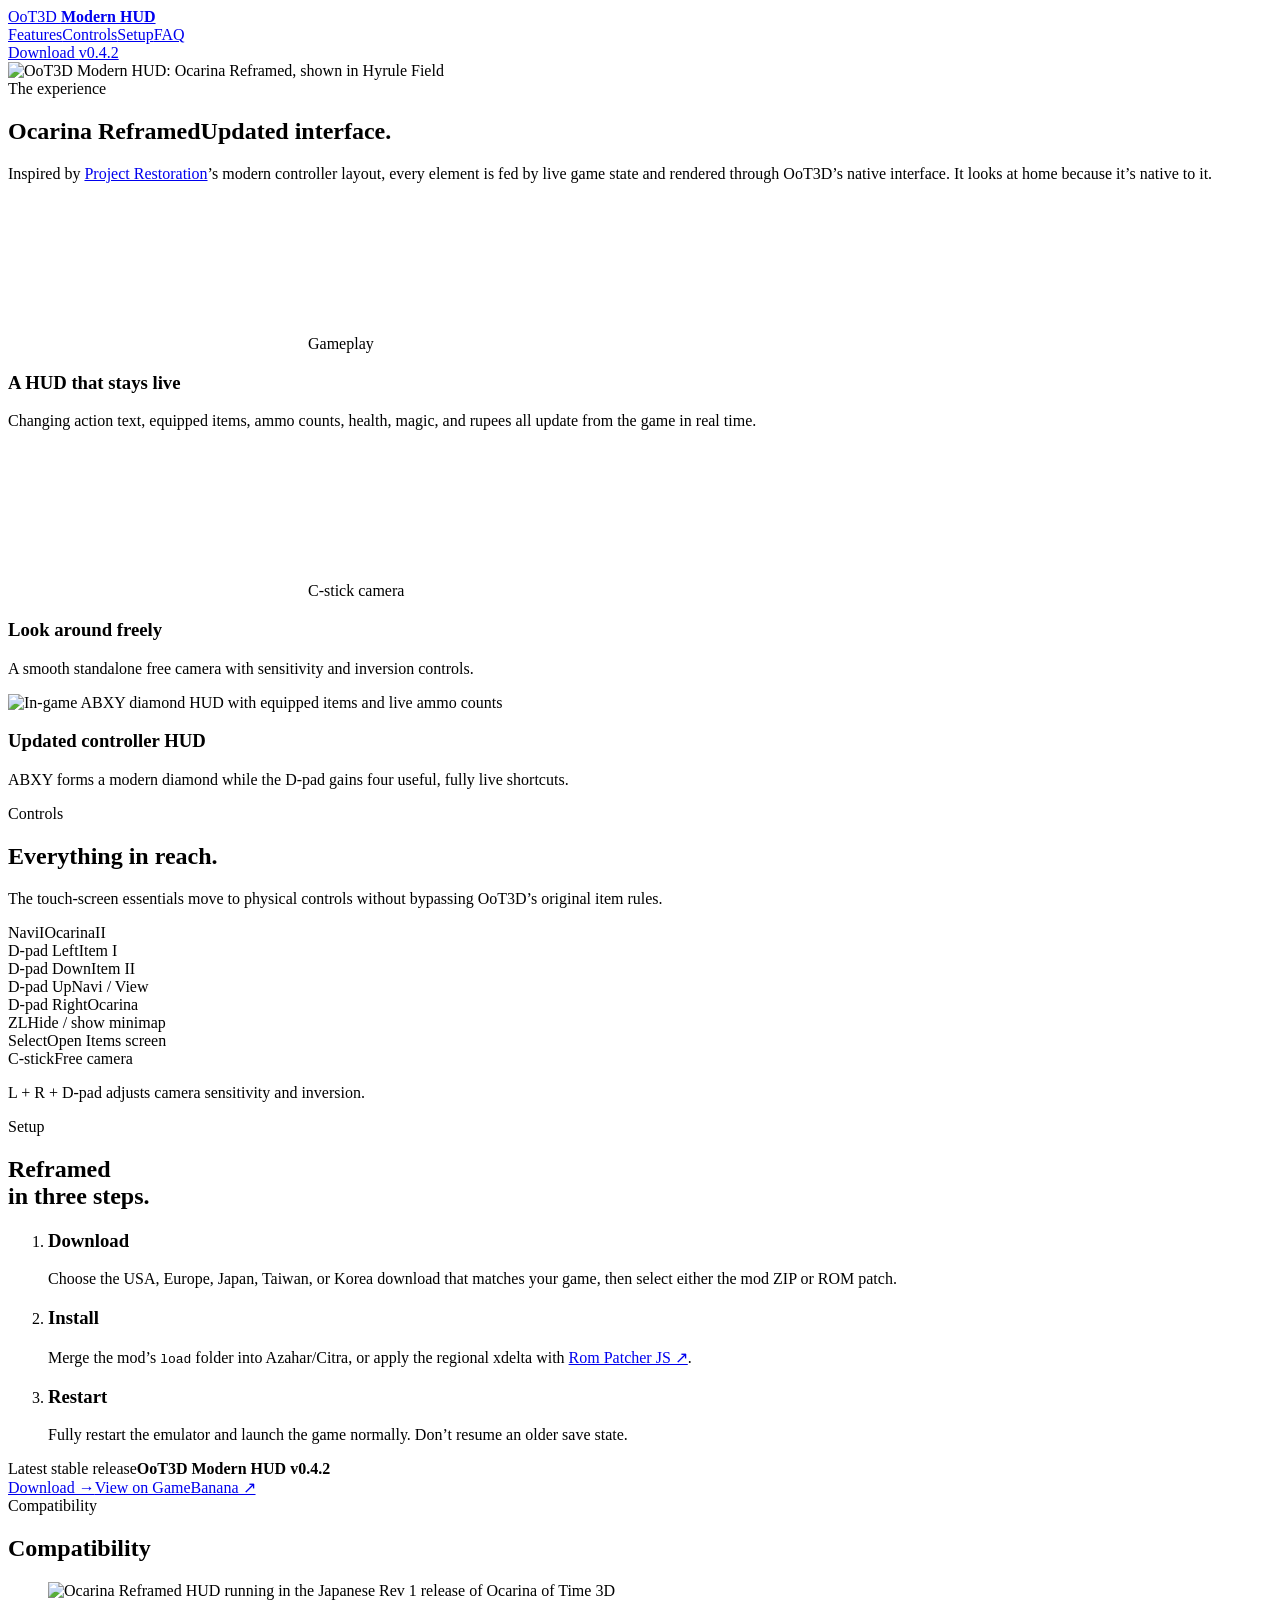
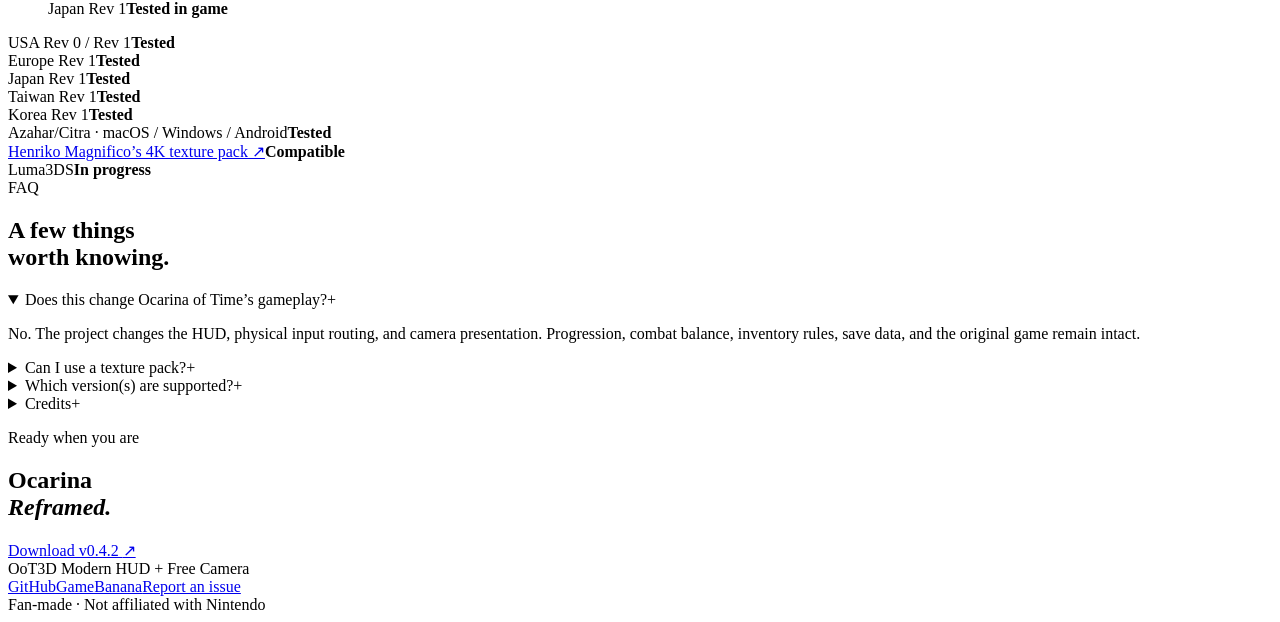
==== site/index.html @ caef7be5 "Update website for v0.4.2" ====
<!DOCTYPE html><html lang="en"><head><meta charSet="utf-8"/><meta name="viewport" content="width=device-width, initial-scale=1"/><link rel="preload" href="/og.png" as="image"/><link rel="preload" href="/abxy-diamond-v3.png" as="image"/><link rel="preload" href="/japan-rev1-hud.jpg" as="image"/><link rel="stylesheet" href="/assets/index-Ca8yeFtm.css" data-rsc-css-href="/assets/index-Ca8yeFtm.css" data-precedence="vite-rsc/importer-resources"/><link rel="modulepreload" href="/assets/layout-segment-context-xMBwpQnh.js" crossorigin=""/><link rel="modulepreload" href="/assets/rolldown-runtime-S-ySWqyJ.js" crossorigin=""/><link rel="modulepreload" href="/assets/index-CgFrDGAk.js" crossorigin=""/><link rel="modulepreload" href="/assets/framework-XU8gKkFC.js" crossorigin=""/><title>Ocarina Reframed | Ocarina of Time 3D Single-Screen HUD Mod</title><meta name="description" content="A high-resolution single-screen HUD and C-stick free camera mod for The Legend of Zelda: Ocarina of Time 3D, with regional downloads for USA, Europe, Japan, Taiwan, and Korea."/><meta name="application-name" content="Ocarina Reframed"/><meta name="category" content="game modification"/><meta name="robots" content="index, follow"/><meta property="og:title" content="Ocarina Reframed | Ocarina of Time 3D Single-Screen HUD Mod"/><meta property="og:description" content="A high-resolution single-screen HUD and C-stick free camera mod for The Legend of Zelda: Ocarina of Time 3D, with regional downloads for USA, Europe, Japan, Taiwan, and Korea."/><meta property="og:url" content="https://ocarinareframed.com/"/><meta property="og:site_name" content="Ocarina Reframed"/><meta property="og:type" content="website"/><meta property="og:image" content="https://ocarinareframed.com/og.png"/><meta property="og:image:width" content="1728"/><meta property="og:image:height" content="906"/><meta property="og:image:alt" content="OoT3D Modern HUD: Ocarina Reframed."/><meta name="twitter:card" content="summary_large_image"/><meta name="twitter:title" content="Ocarina Reframed | Ocarina of Time 3D Single-Screen HUD Mod"/><meta name="twitter:description" content="A high-resolution single-screen HUD and C-stick free camera mod for The Legend of Zelda: Ocarina of Time 3D, with regional downloads for USA, Europe, Japan, Taiwan, and Korea."/><meta name="twitter:image" content="https://ocarinareframed.com/og.png"/><link rel="canonical" href="https://ocarinareframed.com/"/><script>self.__VINEXT_RSC_PARAMS__={}</script><script>self.__VINEXT_RSC_NAV__={"pathname":"/","searchParams":[]}</script><link rel="modulepreload" href="/assets/index-CgFrDGAk.js" />
</head><body><script type="application/ld+json">{"@context":"https://schema.org","@type":"WebSite","@id":"https://ocarinareframed.com/#website","url":"https://ocarinareframed.com/","name":"Ocarina Reframed","alternateName":["OoT3D Modern HUD","Ocarina of Time 3D Modern HUD"],"description":"A high-resolution single-screen HUD and C-stick free camera mod for The Legend of Zelda: Ocarina of Time 3D, with regional downloads for USA, Europe, Japan, Taiwan, and Korea.","inLanguage":"en","sameAs":["https://github.com/OTPR26/OOT3DHud","https://gamebanana.com/mods/695604"]}</script><script type="application/ld+json">{"@context":"https://schema.org","@type":"SoftwareApplication","@id":"https://ocarinareframed.com/#software","name":"Ocarina Reframed","alternateName":["OoT3D Modern HUD","Ocarina of Time 3D Single-Screen HUD"],"description":"A high-resolution single-screen HUD and C-stick free camera mod for The Legend of Zelda: Ocarina of Time 3D, with regional downloads for USA, Europe, Japan, Taiwan, and Korea.","applicationCategory":"GameApplication","operatingSystem":["Windows","macOS","Android","Nintendo 3DS"],"softwareVersion":"0.4.2","url":"https://ocarinareframed.com/","downloadUrl":"https://github.com/OTPR26/OOT3DHud/releases/latest","codeRepository":"https://github.com/OTPR26/OOT3DHud","screenshot":"https://ocarinareframed.com/og.png","offers":{"@type":"Offer","price":0,"priceCurrency":"USD"},"sameAs":["https://github.com/OTPR26/OOT3DHud","https://gamebanana.com/mods/695604"]}</script><main><header class="site-header"><a class="brand" href="#top" aria-label="OoT3D Modern HUD home"><span class="crest" aria-hidden="true"><i></i><i></i><i></i></span><span>OoT3D <b>Modern HUD</b></span></a><nav aria-label="Main navigation"><a href="#features">Features</a><a href="#controls">Controls</a><a href="#install">Setup</a><a href="#faq">FAQ</a></nav><a class="header-download" href="https://github.com/OTPR26/OOT3DHud/releases/latest">Download <span>v0.4.2</span></a></header><section class="hero" id="top"><img class="hero-art" src="/og.png" alt="OoT3D Modern HUD: Ocarina Reframed, shown in Hyrule Field"/></section><section class="intro section" id="features"><div class="section-kicker">The experience</div><div class="intro-grid"><h1><span class="intro-brand">Ocarina Reframed</span>Updated interface.</h1><p>Inspired by <a href="https://restoration.zora.re/">Project Restoration</a>’s modern controller layout, every element is fed by live game state and rendered through OoT3D’s native interface. It looks at home because it’s native to it.</p></div><div class="feature-grid"><article class="feature-card feature-card-wide"><div class="feature-media feature-live-hud"><video autoPlay="" muted="" loop="" playsInline="" poster="/hyrule-field-poster.png"><source src="/hyrule-field.m4v" type="video/mp4"/></video><span class="media-label">Gameplay</span></div><div class="feature-copy"><div><h3>A HUD that stays live</h3><p>Changing action text, equipped items, ammo counts, health, magic, and rupees all update from the game in real time.</p></div></div></article><article class="feature-card"><div class="feature-media feature-camera"><video autoPlay="" muted="" loop="" playsInline="" poster="/free-camera-poster.png"><source src="/free-camera.m4v" type="video/mp4"/></video><span class="media-label">C-stick camera</span></div><div class="feature-copy"><div><h3>Look around freely</h3><p>A smooth standalone free camera with sensitivity and inversion controls.</p></div></div></article><article class="feature-card feature-detail-card"><div class="feature-media controller-hud-media"><img src="/abxy-diamond-v3.png" alt="In-game ABXY diamond HUD with equipped items and live ammo counts"/></div><div class="feature-copy"><div><h3>Updated controller HUD</h3><p>ABXY forms a modern diamond while the D-pad gains four useful, fully live shortcuts.</p></div></div></article></div></section><section class="controls-section" id="controls"><div class="section controls-inner"><div class="section-kicker light">Controls</div><div class="controls-heading"><div><h2>Everything in reach.</h2><p>The touch-screen essentials move to physical controls without bypassing OoT3D’s original item rules.</p></div><div class="dpad-visual" aria-label="D-pad mapping diagram"><span class="dpad-up">Navi</span><span class="dpad-left">I</span><span class="dpad-center"></span><span class="dpad-right">Ocarina</span><span class="dpad-down">II</span></div></div><div class="control-list"><div class="control-row"><span class="keycap">D-pad Left</span><span>Item I</span></div><div class="control-row"><span class="keycap">D-pad Down</span><span>Item II</span></div><div class="control-row"><span class="keycap">D-pad Up</span><span>Navi / View</span></div><div class="control-row"><span class="keycap">D-pad Right</span><span>Ocarina</span></div><div class="control-row"><span class="keycap">ZL</span><span>Hide / show minimap</span></div><div class="control-row"><span class="keycap">Select</span><span>Open Items screen</span></div><div class="control-row"><span class="keycap">C-stick</span><span>Free camera</span></div></div><p class="control-note">L + R + D-pad adjusts camera sensitivity and inversion.</p></div></section><section class="install section" id="install"><div class="section-kicker">Setup</div><div class="install-heading"><h2>Reframed<br/>in three steps.</h2></div><ol class="steps"><li><div><h3>Download</h3><p>Choose the USA, Europe, Japan, Taiwan, or Korea download that matches your game, then select either the mod ZIP or ROM patch.</p></div></li><li><div><h3>Install</h3><p>Merge the mod’s <code>load</code> folder into Azahar/Citra, or apply the regional xdelta with <a href="https://www.marcrobledo.com/RomPatcher.js/">Rom Patcher JS ↗</a>.</p></div></li><li><div><h3>Restart</h3><p>Fully restart the emulator and launch the game normally. Don’t resume an older save state.</p></div></li></ol><div class="install-callout"><div><span>Latest stable release</span><strong>OoT3D Modern HUD v0.4.2</strong></div><div class="install-actions"><a class="button button-dark" href="https://github.com/OTPR26/OOT3DHud/releases/latest">Download →</a><a class="gamebanana-link" href="https://gamebanana.com/mods/695604">View on GameBanana ↗</a></div></div></section><section class="compatibility"><div class="section compat-inner"><div class="compat-overview"><div class="section-kicker light">Compatibility</div><h2>Compatibility</h2><figure class="region-proof"><img src="/japan-rev1-hud.jpg" alt="Ocarina Reframed HUD running in the Japanese Rev 1 release of Ocarina of Time 3D"/><figcaption><span>Japan Rev 1</span><b>Tested in game</b></figcaption></figure></div><div class="compat-table"><div><span>USA Rev 0 / Rev 1</span><b class="status tested">Tested</b></div><div><span>Europe Rev 1</span><b class="status tested">Tested</b></div><div><span>Japan Rev 1</span><b class="status tested">Tested</b></div><div><span>Taiwan Rev 1</span><b class="status tested">Tested</b></div><div><span>Korea Rev 1</span><b class="status tested">Tested</b></div><div><span>Azahar/Citra · macOS / Windows / Android</span><b class="status tested">Tested</b></div><div><span><a href="https://www.henrikomagnifico.com/zelda-ocarina-of-time-3d-4k">Henriko Magnifico’s 4K texture pack ↗</a></span><b class="status tested">Compatible</b></div><div><span>Luma3DS</span><b class="status pending">In progress</b></div></div></div></section><section class="faq section" id="faq"><div class="section-kicker">FAQ</div><div class="faq-grid"><h2>A few things<br/>worth knowing.</h2><div class="faq-list"><details open=""><summary>Does this change Ocarina of Time’s gameplay?<span>+</span></summary><p>No. The project changes the HUD, physical input routing, and camera presentation. Progression, combat balance, inventory rules, save data, and the original game remain intact.</p></details><details><summary>Can I use a texture pack?<span>+</span></summary><p>Yes. The release adds one dedicated HUD texture and is designed to coexist with an existing OoT3D texture pack.</p></details><details><summary>Which version(s) are supported?<span>+</span></summary><p>The current release supports USA Rev 0 and Rev 1, Europe Rev 1, Japan Rev 1, Taiwan Rev 1, and Korea Rev 1. Normal and Master Quest use the same game file and are both supported.</p></details></div></div></section><section class="section credits" id="credits"><div class="faq-list"><details><summary>Credits<span>+</span></summary><div class="credits-content"><div><a href="https://restoration.zora.re/">Project Restoration<!-- --> ↗</a><p>HD HUD design and visual inspiration.</p></div><div><a href="https://github.com/Roberto-Nessy/OoT3D_Standalone_Free_Cam">Roberto-Nessy / OoT3D Standalone Free Cam<!-- --> ↗</a><p>Original standalone C-stick free camera and loader base.</p></div><div><a href="https://github.com/gamestabled/OoT3D_Randomizer">OoT3D Randomizer<!-- --> ↗</a><p>OoT3D structures and established hook conventions.</p></div><div><a href="https://www.henrikomagnifico.com/zelda-ocarina-of-time-3d-4k">Henriko Magnifico<!-- --> ↗</a><p>Creator of the compatible Ocarina of Time 3D 4K texture pack.</p></div></div></details></div></section><footer><div class="footer-main"><div><p class="eyebrow"><span></span> Ready when you are</p><h2>Ocarina<br/><em>Reframed.</em></h2></div><a class="footer-download" href="https://github.com/OTPR26/OOT3DHud/releases/latest">Download v0.4.2 <span>↗</span></a></div><div class="footer-bottom"><span>OoT3D Modern HUD + Free Camera</span><div><a href="https://github.com/OTPR26/OOT3DHud">GitHub</a><a href="https://gamebanana.com/mods/695604">GameBanana</a><a href="https://github.com/OTPR26/OOT3DHud/issues">Report an issue</a></div><span>Fan-made · Not affiliated with Nintendo</span></div></footer></main><script id="_R_">import("/assets/index-CgFrDGAk.js")</script></body></html><script>self.__VINEXT_RSC_CHUNKS__=self.__VINEXT_RSC_CHUNKS__||[];self.__VINEXT_RSC_CHUNKS__.push("2:I[\"b843a7408a43\",[],\"Children\",1]\n:HL[\"/assets/index-Ca8yeFtm.css\",\"style\"]\n")</script><script>self.__VINEXT_RSC_CHUNKS__=self.__VINEXT_RSC_CHUNKS__||[];self.__VINEXT_RSC_CHUNKS__.push("0:{\"__route\":\"route:/\",\"__interceptionContext\":null,\"__layoutIds\":[\"layout:/\"],\"__rootLayout\":\"/\",\"page:/\":\"$L1\",\"layout:/\":[[[[\"$\",\"link\",\"css:/assets/index-Ca8yeFtm.css\",{\"rel\":\"stylesheet\",\"precedence\":\"vite-rsc/importer-resources\",\"href\":\"/assets/index-Ca8yeFtm.css\",\"data-rsc-css-href\":\"/assets/index-Ca8yeFtm.css\"}],\"$undefined\"],[\"$\",\"html\",null,{\"lang\":\"en\",\"children\":[\"$\",\"body\",null,{\"children\":[[\"$\",\"script\",null,{\"type\":\"application/ld+json\",\"dangerouslySetInnerHTML\":{\"__html\":\"{\\\"@context\\\":\\\"https://schema.org\\\",\\\"@type\\\":\\\"WebSite\\\",\\\"@id\\\":\\\"https://ocarinareframed.com/#website\\\",\\\"url\\\":\\\"https://ocarinareframed.com/\\\",\\\"name\\\":\\\"Ocarina Reframed\\\",\\\"alternateName\\\":[\\\"OoT3D Modern HUD\\\",\\\"Ocarina of Time 3D Modern HUD\\\"],\\\"description\\\":\\\"A high-resolution single-screen HUD and C-stick free camera mod for The Legend of Zelda: Ocarina of Time 3D, with regional downloads for USA, Europe, Japan, Taiwan, and Korea.\\\",\\\"inLanguage\\\":\\\"en\\\",\\\"sameAs\\\":[\\\"https://github.com/OTPR26/OOT3DHud\\\",\\\"https://gamebanana.com/mods/695604\\\"]}\"}}],[\"$\",\"script\",null,{\"type\":\"application/ld+json\",\"dangerouslySetInnerHTML\":{\"__html\":\"{\\\"@context\\\":\\\"https://schema.org\\\",\\\"@type\\\":\\\"SoftwareApplication\\\",\\\"@id\\\":\\\"https://ocarinareframed.com/#software\\\",\\\"name\\\":\\\"Ocarina Reframed\\\",\\\"alternateName\\\":[\\\"OoT3D Modern HUD\\\",\\\"Ocarina of Time 3D Single-Screen HUD\\\"],\\\"description\\\":\\\"A high-resolution single-screen HUD and C-stick free camera mod for The Legend of Zelda: Ocarina of Time 3D, with regional downloads for USA, Europe, Japan, Taiwan, and Korea.\\\",\\\"applicationCategory\\\":\\\"GameApplication\\\",\\\"operatingSystem\\\":[\\\"Windows\\\",\\\"macOS\\\",\\\"Android\\\",\\\"Nintendo 3DS\\\"],\\\"softwareVersion\\\":\\\"0.4.2\\\",\\\"url\\\":\\\"https://ocarinareframed.com/\\\",\\\"downloadUrl\\\":\\\"https://github.com/OTPR26/OOT3DHud/releases/latest\\\",\\\"codeRepository\\\":\\\"https://github.com/OTPR26/OOT3DHud\\\",\\\"screenshot\\\":\\\"https://ocarinareframed.com/og.png\\\",\\\"offers\\\":{\\\"@type\\\":\\\"Offer\\\",\\\"price\\\":0,\\\"priceCurrency\\\":\\\"USD\\\"},\\\"sameAs\\\":[\\\"https://github.com/OTPR26/OOT3DHud\\\",\\\"https://gamebanana.com/mods/695604\\\"]}\"}}],[\"$\",\"$L2\",null,{}]]}]}]],null],\"route:/\":[[[\"$\",\"meta\",null,{\"charSet\":\"utf-8\"}],[[\"$\",\"title\",\"0\",{\"children\":\"Ocarina Reframed | Ocarina of Time 3D Single-Screen HUD Mod\"}],[\"$\",\"meta\",\"1\",{\"name\":\"description\",\"content\":\"A high-resolution single-screen HUD and C-stick free camera mod for The Legend of Zelda: Ocarina of Time 3D, with regional downloads for USA, Europe, Japan, Taiwan, and Korea.\"}],[\"$\",\"meta\",\"2\",{\"name\":\"application-name\",\"content\":\"Ocarina Reframed\"}],[\"$\",\"meta\",\"3\",{\"name\":\"category\",\"content\":\"game modification\"}],[\"$\",\"meta\",\"4\",{\"name\":\"robots\",\"content\":\"index, follow\"}],[\"$\",\"meta\",\"5\",{\"property\":\"og:title\",\"content\":\"Ocarina Reframed | Ocarina of Time 3D Single-Screen HUD Mod\"}],[\"$\",\"meta\",\"6\",{\"property\":\"og:description\",\"content\":\"A high-resolution single-screen HUD and C-stick free camera mod for The Legend of Zelda: Ocarina of Time 3D, with regional downloads for USA, Europe, Japan, Taiwan, and Korea.\"}],[\"$\",\"meta\",\"7\",{\"property\":\"og:url\",\"content\":\"https://ocarinareframed.com/\"}],[\"$\",\"meta\",\"8\",{\"property\":\"og:site_name\",\"content\":\"Ocarina Reframed\"}],[\"$\",\"meta\",\"9\",{\"property\":\"og:type\",\"content\":\"website\"}],[\"$\",\"meta\",\"10\",{\"property\":\"og:image\",\"content\":\"https://ocarinareframed.com/og.png\"}],[\"$\",\"meta\",\"11\",{\"property\":\"og:image:width\",\"content\":\"1728\"}],[\"$\",\"meta\",\"12\",{\"property\":\"og:image:height\",\"content\":\"906\"}],[\"$\",\"meta\",\"13\",{\"property\":\"og:image:alt\",\"content\":\"OoT3D Modern HUD: Ocarina Reframed.\"}],[\"$\",\"meta\",\"14\",{\"name\":\"twitter:card\",\"content\":\"summary_large_image\"}],[\"$\",\"meta\",\"15\",{\"name\":\"twitter:title\",\"content\":\"Ocarina Reframed | Ocarina of Time 3D Single-Screen HUD Mod\"}],[\"$\",\"meta\",\"16\",{\"name\":\"twitter:description\",\"content\":\"A high-resolution single-screen HUD and C-stick free camera mod for The Legend of Zelda: Ocarina of Time 3D, with regional downloads for USA, Europe, Japan, Taiwan, and Korea.\"}],\"$L3\",\"$L4\"],\"$L5\"],\"$L6\"],\"__layoutFlags\":{\"layout:/\":\"s\"},\"__artifactCompatibility\":{\"schemaVersion\":1,\"graphVersion\":\"app-route-graph:4uhn5s1wvoptc\",\"deploymentVersion\":\"3945a800-69ca-4467-b239-9ae191904d1c\",\"appElementsSchemaVersion\":1,\"rscPayloadSchemaVersion\":1,\"rootBoundaryId\":\"/\",\"renderEpoch\":null}}\n")</script><script>self.__VINEXT_RSC_CHUNKS__=self.__VINEXT_RSC_CHUNKS__||[];self.__VINEXT_RSC_CHUNKS__.push("7:I[\"e791668edc18\",[],\"LayoutSegmentProvider\",1]\n8:I[\"b843a7408a43\",[],\"Slot\",1]\n9:I[\"ffa4af8fdc37\",[],\"RedirectBoundary\",1]\n3:[\"$\",\"meta\",\"17\",{\"name\":\"twitter:image\",\"content\":\"https://ocarinareframed.com/og.png\"}]\n4:[\"$\",\"link\",\"18\",{\"rel\":\"canonical\",\"href\":\"https://ocarinareframed.com/\"}]\n5:[[\"$\",\"meta\",\"0\",{\"name\":\"viewport\",\"content\":\"width=device-width, initial-scale=1\"}]]\n6:[\"$\",\"$L7\",null,{\"segmentMap\":{\"children\":[]},\"children\":[\"$\",\"$L8\",null,{\"id\":\"layout:/\",\"parallelSlots\":\"$undefined\",\"children\":[\"$\",\"$L9\",null,{\"children\":[\"$\",\"$L7\",null,{\"segmentMap\":{\"children\":[]},\"children\":[\"$\",\"$L8\",null,{\"id\":\"page:/\"}]}]}]}]}]\n")</script><script>self.__VINEXT_RSC_CHUNKS__=self.__VINEXT_RSC_CHUNKS__||[];self.__VINEXT_RSC_CHUNKS__.push(":HL[\"/og.png\",\"image\"]\n:HL[\"/abxy-diamond-v3.png\",\"image\"]\n")</script><script>self.__VINEXT_RSC_CHUNKS__=self.__VINEXT_RSC_CHUNKS__||[];self.__VINEXT_RSC_CHUNKS__.push("1:[\"$\",\"main\",null,{\"children\":[[\"$\",\"header\",null,{\"className\":\"site-header\",\"children\":[[\"$\",\"a\",null,{\"className\":\"brand\",\"href\":\"#top\",\"aria-label\":\"OoT3D Modern HUD home\",\"children\":[[\"$\",\"span\",null,{\"className\":\"crest\",\"aria-hidden\":\"true\",\"children\":[[\"$\",\"i\",null,{}],[\"$\",\"i\",null,{}],[\"$\",\"i\",null,{}]]}],[\"$\",\"span\",null,{\"children\":[\"OoT3D \",[\"$\",\"b\",null,{\"children\":\"Modern HUD\"}]]}]]}],[\"$\",\"nav\",null,{\"aria-label\":\"Main navigation\",\"children\":[[\"$\",\"a\",null,{\"href\":\"#features\",\"children\":\"Features\"}],[\"$\",\"a\",null,{\"href\":\"#controls\",\"children\":\"Controls\"}],[\"$\",\"a\",null,{\"href\":\"#install\",\"children\":\"Setup\"}],[\"$\",\"a\",null,{\"href\":\"#faq\",\"children\":\"FAQ\"}]]}],[\"$\",\"a\",null,{\"className\":\"header-download\",\"href\":\"https://github.com/OTPR26/OOT3DHud/releases/latest\",\"children\":[\"Download \",[\"$\",\"span\",null,{\"children\":\"v0.4.2\"}]]}]]}],[\"$\",\"section\",null,{\"className\":\"hero\",\"id\":\"top\",\"children\":[\"$\",\"img\",null,{\"className\":\"hero-art\",\"src\":\"/og.png\",\"alt\":\"OoT3D Modern HUD: Ocarina Reframed, shown in Hyrule Field\"}]}],[\"$\",\"section\",null,{\"className\":\"intro section\",\"id\":\"features\",\"children\":[[\"$\",\"div\",null,{\"className\":\"section-kicker\",\"children\":\"The experience\"}],[\"$\",\"div\",null,{\"className\":\"intro-grid\",\"children\":[[\"$\",\"h1\",null,{\"children\":[[\"$\",\"span\",null,{\"className\":\"intro-brand\",\"children\":\"Ocarina Reframed\"}],\"Updated interface.\"]}],[\"$\",\"p\",null,{\"children\":[\"Inspired by \",[\"$\",\"a\",null,{\"href\":\"https://restoration.zora.re/\",\"children\":\"Project Restoration\"}],\"’s modern controller layout, every element is fed by live game state and rendered through OoT3D’s native interface. It looks at home because it’s native to it.\"]}]]}],[\"$\",\"div\",null,{\"className\":\"feature-grid\",\"children\":[[\"$\",\"article\",null,{\"className\":\"feature-card feature-card-wide\",\"children\":[[\"$\",\"div\",null,{\"className\":\"feature-media feature-live-hud\",\"children\":[[\"$\",\"video\",null,{\"autoPlay\":true,\"muted\":true,\"loop\":true,\"playsInline\":true,\"poster\":\"/hyrule-field-poster.png\",\"children\":[\"$\",\"source\",null,{\"src\":\"/hyrule-field.m4v\",\"type\":\"video/mp4\"}]}],[\"$\",\"span\",null,{\"className\":\"media-label\",\"children\":\"Gameplay\"}]]}],[\"$\",\"div\",null,{\"className\":\"feature-copy\",\"children\":[\"$\",\"div\",null,{\"children\":[[\"$\",\"h3\",null,{\"children\":\"A HUD that stays live\"}],[\"$\",\"p\",null,{\"children\":\"Changing action text, equipped items, ammo counts, health, magic, and rupees all update from the game in real time.\"}]]}]}]]}],[\"$\",\"article\",null,{\"className\":\"feature-card\",\"children\":[[\"$\",\"div\",null,{\"className\":\"feature-media feature-camera\",\"children\":[[\"$\",\"video\",null,{\"autoPlay\":true,\"muted\":true,\"loop\":true,\"playsInline\":true,\"poster\":\"/free-camera-poster.png\",\"children\":[\"$\",\"source\",null,{\"src\":\"/free-camera.m4v\",\"type\":\"video/mp4\"}]}],[\"$\",\"span\",null,{\"className\":\"media-label\",\"children\":\"C-stick camera\"}]]}],[\"$\",\"div\",null,{\"className\":\"feature-copy\",\"children\":[\"$\",\"div\",null,{\"children\":[[\"$\",\"h3\",null,{\"children\":\"Look around freely\"}],[\"$\",\"p\",null,{\"children\":\"A smooth standalone free camera with sensitivity and inversion controls.\"}]]}]}]]}],[\"$\",\"article\",null,{\"className\":\"feature-card feature-detail-card\",\"children\":[[\"$\",\"div\",null,{\"className\":\"feature-media controller-hud-media\",\"children\":[\"$\",\"img\",null,{\"src\":\"/abxy-diamond-v3.png\",\"alt\":\"In-game ABXY diamond HUD with equipped items and live ammo counts\"}]}],[\"$\",\"div\",null,{\"className\":\"feature-copy\",\"children\":[\"$\",\"div\",null,{\"children\":[[\"$\",\"h3\",null,{\"children\":\"Updated controller HUD\"}],[\"$\",\"p\",null,{\"children\":\"ABXY forms a modern diamond while the D-pad gains four useful, fully live shortcuts.\"}]]}]}]]}]]}]]}],[\"$\",\"section\",null,{\"className\":\"controls-section\",\"id\":\"controls\",\"children\":[\"$\",\"div\",null,{\"className\":\"section controls-inner\",\"children\":[[\"$\",\"div\",null,{\"className\":\"section-kicker light\",\"children\":\"Controls\"}],[\"$\",\"div\",null,{\"className\":\"controls-heading\",\"children\":[[\"$\",\"div\",null,{\"children\":[[\"$\",\"h2\",null,{\"children\":\"Everything in reach.\"}],[\"$\",\"p\",null,{\"children\":\"The touch-screen essentials move to physical controls without bypassing OoT3D’s original item rules.\"}]]}],[\"$\",\"div\",null,{\"className\":\"dpad-visual\",\"aria-label\":\"D-pad mapping diagram\",\"children\":[[\"$\",\"span\",null,{\"className\":\"dpad-up\",\"children\":\"Navi\"}],[\"$\",\"span\",null,{\"className\":\"dpad-left\",\"children\":\"I\"}],[\"$\",\"span\",null,{\"className\":\"dpad-center\"}],[\"$\",\"span\",null,{\"className\":\"dpad-right\",\"children\":\"Ocarina\"}],[\"$\",\"span\",null,{\"className\":\"dpad-down\",\"children\":\"II\"}]]}]]}],[\"$\",\"div\",null,{\"className\":\"control-list\",\"children\":[[\"$\",\"div\",\"D-pad Left\",{\"className\":\"control-row\",\"children\":[[\"$\",\"span\",null,{\"className\":\"keycap\",\"children\":\"D-pad Left\"}],\"$La\"]}],\"$Lb\",\"$Lc\",\"$Ld\",\"$Le\",\"$Lf\",\"$L10\"]}],\"$L11\"]}]}],\"$L12\",\"$L13\",\"$L14\",\"$L15\",\"$L16\"]}]\n")</script><script>self.__VINEXT_RSC_CHUNKS__=self.__VINEXT_RSC_CHUNKS__||[];self.__VINEXT_RSC_CHUNKS__.push(":HL[\"/japan-rev1-hud.jpg\",\"image\"]\na:[\"$\",\"span\",null,{\"children\":\"Item I\"}]\nb:[\"$\",\"div\",\"D-pad Down\",{\"className\":\"control-row\",\"children\":[[\"$\",\"span\",null,{\"className\":\"keycap\",\"children\":\"D-pad Down\"}],[\"$\",\"span\",null,{\"children\":\"Item II\"}]]}]\nc:[\"$\",\"div\",\"D-pad Up\",{\"className\":\"control-row\",\"children\":[[\"$\",\"span\",null,{\"className\":\"keycap\",\"children\":\"D-pad Up\"}],[\"$\",\"span\",null,{\"children\":\"Navi / View\"}]]}]\nd:[\"$\",\"div\",\"D-pad Right\",{\"className\":\"control-row\",\"children\":[[\"$\",\"span\",null,{\"className\":\"keycap\",\"children\":\"D-pad Right\"}],[\"$\",\"span\",null,{\"children\":\"Ocarina\"}]]}]\ne:[\"$\",\"div\",\"ZL\",{\"className\":\"control-row\",\"children\":[[\"$\",\"span\",null,{\"className\":\"keycap\",\"children\":\"ZL\"}],[\"$\",\"span\",null,{\"children\":\"Hide / show minimap\"}]]}]\nf:[\"$\",\"div\",\"Select\",{\"className\":\"control-row\",\"children\":[[\"$\",\"span\",null,{\"className\":\"keycap\",\"children\":\"Select\"}],[\"$\",\"span\",null,{\"children\":\"Open Items screen\"}]]}]\n10:[\"$\",\"div\",\"C-stick\",{\"className\":\"control-row\",\"children\":[[\"$\",\"span\",null,{\"className\":\"keycap\",\"children\":\"C-stick\"}],[\"$\",\"span\",null,{\"children\":\"Free camera\"}]]}]\n11:[\"$\",\"p\",null,{\"className\":\"control-note\",\"children\":\"L + R + D-pad adjusts camera sensitivity and inversion.\"}]\n")</script><script>self.__VINEXT_RSC_CHUNKS__=self.__VINEXT_RSC_CHUNKS__||[];self.__VINEXT_RSC_CHUNKS__.push("12:[\"$\",\"section\",null,{\"className\":\"install section\",\"id\":\"install\",\"children\":[[\"$\",\"div\",null,{\"className\":\"section-kicker\",\"children\":\"Setup\"}],[\"$\",\"div\",null,{\"className\":\"install-heading\",\"children\":[\"$\",\"h2\",null,{\"children\":[\"Reframed\",[\"$\",\"br\",null,{}],\"in three steps.\"]}]}],[\"$\",\"ol\",null,{\"className\":\"steps\",\"children\":[[\"$\",\"li\",null,{\"children\":[\"$\",\"div\",null,{\"children\":[[\"$\",\"h3\",null,{\"children\":\"Download\"}],[\"$\",\"p\",null,{\"children\":\"Choose the USA, Europe, Japan, Taiwan, or Korea download that matches your game, then select either the mod ZIP or ROM patch.\"}]]}]}],[\"$\",\"li\",null,{\"children\":[\"$\",\"div\",null,{\"children\":[[\"$\",\"h3\",null,{\"children\":\"Install\"}],[\"$\",\"p\",null,{\"children\":[\"Merge the mod’s \",[\"$\",\"code\",null,{\"children\":\"load\"}],\" folder into Azahar/Citra, or apply the regional xdelta with \",[\"$\",\"a\",null,{\"href\":\"https://www.marcrobledo.com/RomPatcher.js/\",\"children\":\"Rom Patcher JS ↗\"}],\".\"]}]]}]}],[\"$\",\"li\",null,{\"children\":[\"$\",\"div\",null,{\"children\":[[\"$\",\"h3\",null,{\"children\":\"Restart\"}],[\"$\",\"p\",null,{\"children\":\"Fully restart the emulator and launch the game normally. Don’t resume an older save state.\"}]]}]}]]}],[\"$\",\"div\",null,{\"className\":\"install-callout\",\"children\":[[\"$\",\"div\",null,{\"children\":[[\"$\",\"span\",null,{\"children\":\"Latest stable release\"}],[\"$\",\"strong\",null,{\"children\":\"OoT3D Modern HUD v0.4.2\"}]]}],[\"$\",\"div\",null,{\"className\":\"install-actions\",\"children\":[[\"$\",\"a\",null,{\"className\":\"button button-dark\",\"href\":\"https://github.com/OTPR26/OOT3DHud/releases/latest\",\"children\":\"Download →\"}],[\"$\",\"a\",null,{\"className\":\"gamebanana-link\",\"href\":\"https://gamebanana.com/mods/695604\",\"children\":\"View on GameBanana ↗\"}]]}]]}]]}]\n")</script><script>self.__VINEXT_RSC_CHUNKS__=self.__VINEXT_RSC_CHUNKS__||[];self.__VINEXT_RSC_CHUNKS__.push("13:[\"$\",\"section\",null,{\"className\":\"compatibility\",\"children\":[\"$\",\"div\",null,{\"className\":\"section compat-inner\",\"children\":[[\"$\",\"div\",null,{\"className\":\"compat-overview\",\"children\":[[\"$\",\"div\",null,{\"className\":\"section-kicker light\",\"children\":\"Compatibility\"}],[\"$\",\"h2\",null,{\"children\":\"Compatibility\"}],[\"$\",\"figure\",null,{\"className\":\"region-proof\",\"children\":[[\"$\",\"img\",null,{\"src\":\"/japan-rev1-hud.jpg\",\"alt\":\"Ocarina Reframed HUD running in the Japanese Rev 1 release of Ocarina of Time 3D\"}],[\"$\",\"figcaption\",null,{\"children\":[[\"$\",\"span\",null,{\"children\":\"Japan Rev 1\"}],[\"$\",\"b\",null,{\"children\":\"Tested in game\"}]]}]]}]]}],[\"$\",\"div\",null,{\"className\":\"compat-table\",\"children\":[[\"$\",\"div\",null,{\"children\":[[\"$\",\"span\",null,{\"children\":\"USA Rev 0 / Rev 1\"}],[\"$\",\"b\",null,{\"className\":\"status tested\",\"children\":\"Tested\"}]]}],[\"$\",\"div\",null,{\"children\":[[\"$\",\"span\",null,{\"children\":\"Europe Rev 1\"}],[\"$\",\"b\",null,{\"className\":\"status tested\",\"children\":\"Tested\"}]]}],[\"$\",\"div\",null,{\"children\":[[\"$\",\"span\",null,{\"children\":\"Japan Rev 1\"}],[\"$\",\"b\",null,{\"className\":\"status tested\",\"children\":\"Tested\"}]]}],[\"$\",\"div\",null,{\"children\":[[\"$\",\"span\",null,{\"children\":\"Taiwan Rev 1\"}],[\"$\",\"b\",null,{\"className\":\"status tested\",\"children\":\"Tested\"}]]}],[\"$\",\"div\",null,{\"children\":[[\"$\",\"span\",null,{\"children\":\"Korea Rev 1\"}],[\"$\",\"b\",null,{\"className\":\"status tested\",\"children\":\"Tested\"}]]}],[\"$\",\"div\",null,{\"children\":[[\"$\",\"span\",null,{\"children\":\"Azahar/Citra · macOS / Windows / Android\"}],[\"$\",\"b\",null,{\"className\":\"status tested\",\"children\":\"Tested\"}]]}],[\"$\",\"div\",null,{\"children\":[[\"$\",\"span\",null,{\"children\":[\"$\",\"a\",null,{\"href\":\"https://www.henrikomagnifico.com/zelda-ocarina-of-time-3d-4k\",\"children\":\"Henriko Magnifico’s 4K texture pack ↗\"}]}],[\"$\",\"b\",null,{\"className\":\"status tested\",\"children\":\"Compatible\"}]]}],[\"$\",\"div\",null,{\"children\":[[\"$\",\"span\",null,{\"children\":\"Luma3DS\"}],[\"$\",\"b\",null,{\"className\":\"status pending\",\"children\":\"In progress\"}]]}]]}]]}]}]\n")</script><script>self.__VINEXT_RSC_CHUNKS__=self.__VINEXT_RSC_CHUNKS__||[];self.__VINEXT_RSC_CHUNKS__.push("14:[\"$\",\"section\",null,{\"className\":\"faq section\",\"id\":\"faq\",\"children\":[[\"$\",\"div\",null,{\"className\":\"section-kicker\",\"children\":\"FAQ\"}],[\"$\",\"div\",null,{\"className\":\"faq-grid\",\"children\":[[\"$\",\"h2\",null,{\"children\":[\"A few things\",[\"$\",\"br\",null,{}],\"worth knowing.\"]}],[\"$\",\"div\",null,{\"className\":\"faq-list\",\"children\":[[\"$\",\"details\",\"Does this change Ocarina of Time’s gameplay?\",{\"open\":true,\"children\":[[\"$\",\"summary\",null,{\"children\":[\"Does this change Ocarina of Time’s gameplay?\",[\"$\",\"span\",null,{\"children\":\"+\"}]]}],[\"$\",\"p\",null,{\"children\":\"No. The project changes the HUD, physical input routing, and camera presentation. Progression, combat balance, inventory rules, save data, and the original game remain intact.\"}]]}],[\"$\",\"details\",\"Can I use a texture pack?\",{\"open\":false,\"children\":[[\"$\",\"summary\",null,{\"children\":[\"Can I use a texture pack?\",[\"$\",\"span\",null,{\"children\":\"+\"}]]}],[\"$\",\"p\",null,{\"children\":\"Yes. The release adds one dedicated HUD texture and is designed to coexist with an existing OoT3D texture pack.\"}]]}],[\"$\",\"details\",\"Which version(s) are supported?\",{\"open\":false,\"children\":[[\"$\",\"summary\",null,{\"children\":[\"Which version(s) are supported?\",[\"$\",\"span\",null,{\"children\":\"+\"}]]}],[\"$\",\"p\",null,{\"children\":\"The current release supports USA Rev 0 and Rev 1, Europe Rev 1, Japan Rev 1, Taiwan Rev 1, and Korea Rev 1. Normal and Master Quest use the same game file and are both supported.\"}]]}]]}]]}]]}]\n15:[\"$\",\"section\",null,{\"className\":\"section credits\",\"id\":\"credits\",\"children\":[\"$\",\"div\",null,{\"className\":\"faq-list\",\"children\":[\"$\",\"details\",null,{\"children\":[[\"$\",\"summary\",null,{\"children\":[\"Credits\",[\"$\",\"span\",null,{\"children\":\"+\"}]]}],[\"$\",\"div\",null,{\"className\":\"credits-content\",\"children\":[[\"$\",\"div\",\"Project Restoration\",{\"children\":[[\"$\",\"a\",null,{\"href\":\"https://restoration.zora.re/\",\"children\":[\"Project Restoration\",\" ↗\"]}],[\"$\",\"p\",null,{\"children\":\"HD HUD design and visual inspiration.\"}]]}],[\"$\",\"div\",\"Roberto-Nessy / OoT3D Standalone Free Cam\",{\"children\":[[\"$\",\"a\",null,{\"href\":\"https://github.com/Roberto-Nessy/OoT3D_Standalone_Free_Cam\",\"children\":[\"Roberto-Nessy / OoT3D Standalone Free Cam\",\" ↗\"]}],[\"$\",\"p\",null,{\"children\":\"Original standalone C-stick free camera and loader base.\"}]]}],[\"$\",\"div\",\"OoT3D Randomizer\",{\"children\":[[\"$\",\"a\",null,{\"href\":\"https://github.com/gamestabled/OoT3D_Randomizer\",\"children\":[\"OoT3D Randomizer\",\" ↗\"]}],[\"$\",\"p\",null,{\"children\":\"OoT3D structures and established hook conventions.\"}]]}],[\"$\",\"div\",\"Henriko Magnifico\",{\"children\":[[\"$\",\"a\",null,{\"href\":\"https://www.henrikomagnifico.com/zelda-ocarina-of-time-3d-4k\",\"children\":[\"Henriko Magnifico\",\" ↗\"]}],[\"$\",\"p\",null,{\"children\":\"Creator of the compatible Ocarina of Time 3D 4K texture pack.\"}]]}]]}]]}]}]}]\n")</script><script>self.__VINEXT_RSC_CHUNKS__=self.__VINEXT_RSC_CHUNKS__||[];self.__VINEXT_RSC_CHUNKS__.push("16:[\"$\",\"footer\",null,{\"children\":[[\"$\",\"div\",null,{\"className\":\"footer-main\",\"children\":[[\"$\",\"div\",null,{\"children\":[[\"$\",\"p\",null,{\"className\":\"eyebrow\",\"children\":[[\"$\",\"span\",null,{}],\" Ready when you are\"]}],[\"$\",\"h2\",null,{\"children\":[\"Ocarina\",[\"$\",\"br\",null,{}],[\"$\",\"em\",null,{\"children\":\"Reframed.\"}]]}]]}],[\"$\",\"a\",null,{\"className\":\"footer-download\",\"href\":\"https://github.com/OTPR26/OOT3DHud/releases/latest\",\"children\":[\"Download v0.4.2 \",[\"$\",\"span\",null,{\"children\":\"↗\"}]]}]]}],[\"$\",\"div\",null,{\"className\":\"footer-bottom\",\"children\":[[\"$\",\"span\",null,{\"children\":\"OoT3D Modern HUD + Free Camera\"}],[\"$\",\"div\",null,{\"children\":[[\"$\",\"a\",null,{\"href\":\"https://github.com/OTPR26/OOT3DHud\",\"children\":\"GitHub\"}],[\"$\",\"a\",null,{\"href\":\"https://gamebanana.com/mods/695604\",\"children\":\"GameBanana\"}],[\"$\",\"a\",null,{\"href\":\"https://github.com/OTPR26/OOT3DHud/issues\",\"children\":\"Report an issue\"}]]}],[\"$\",\"span\",null,{\"children\":\"Fan-made · Not affiliated with Nintendo\"}]]}]]}]\n")</script><script>self.__VINEXT_RSC_DONE__=true</script>
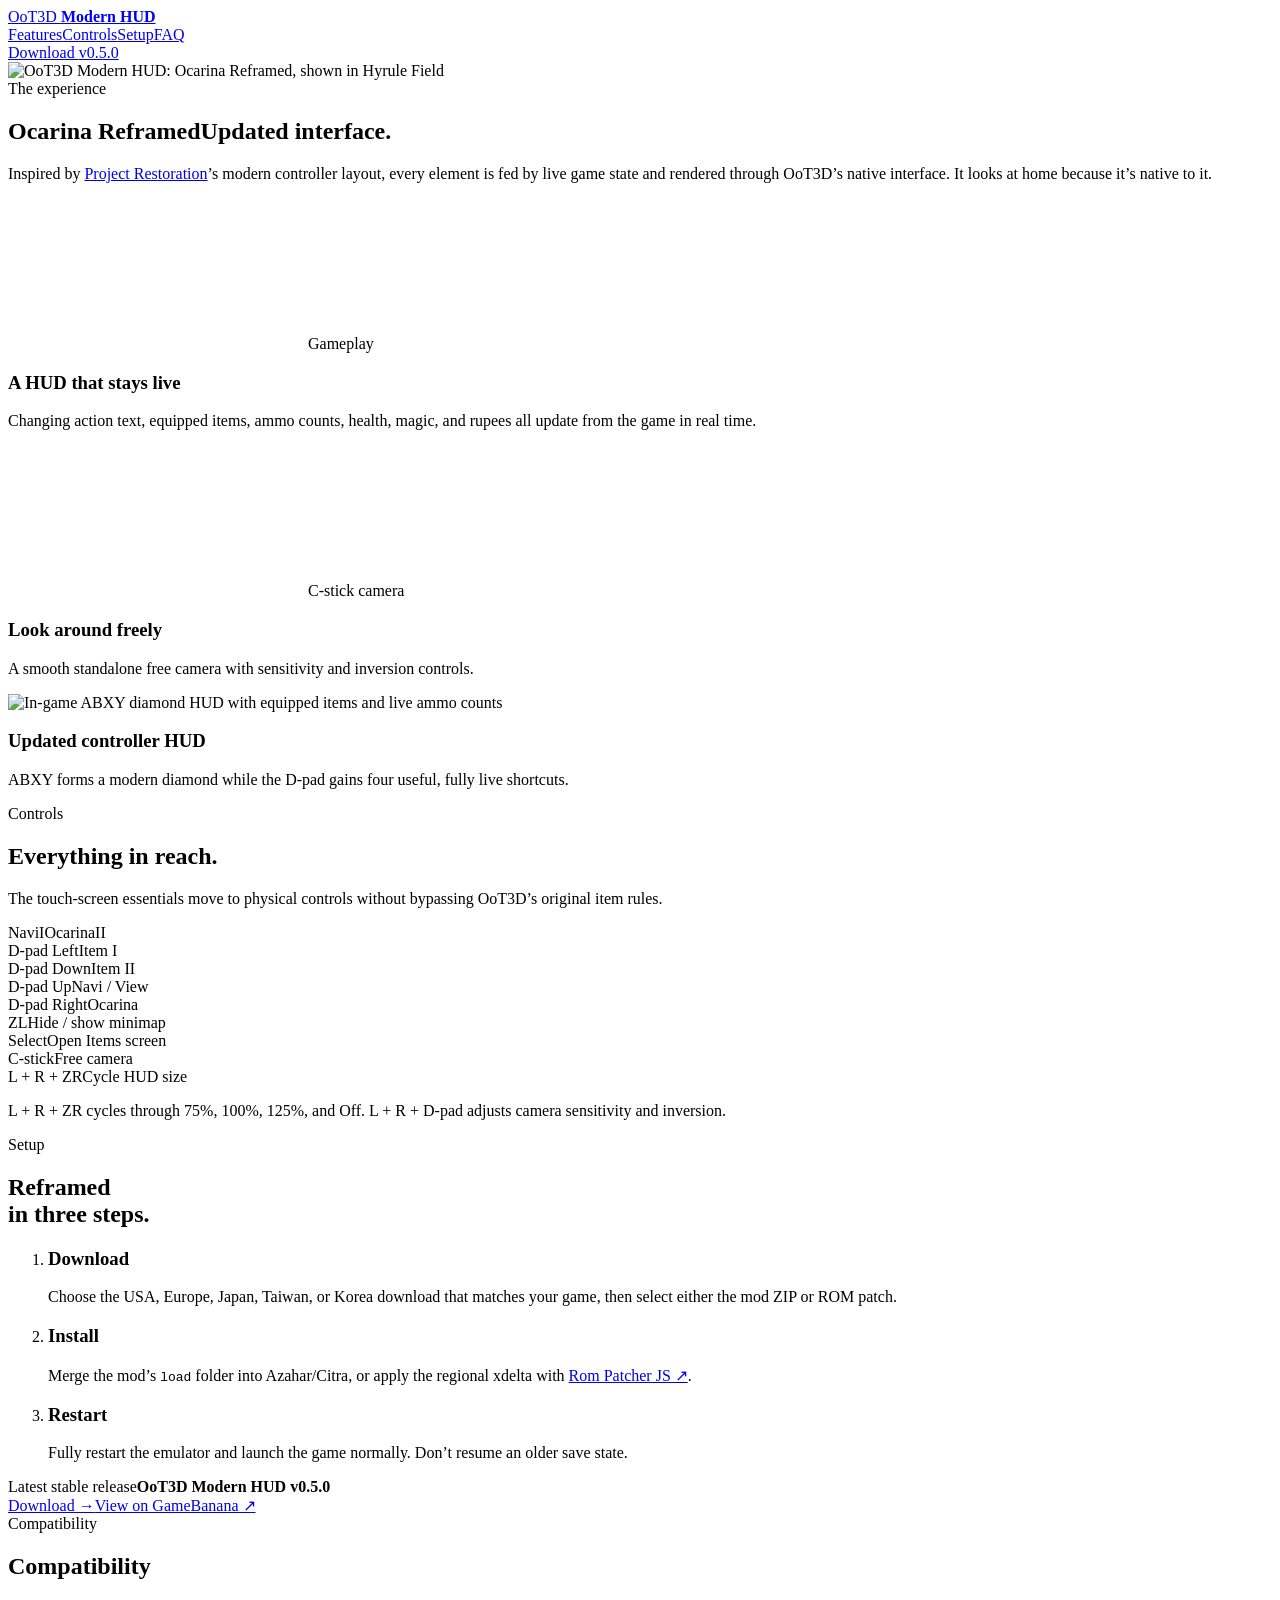
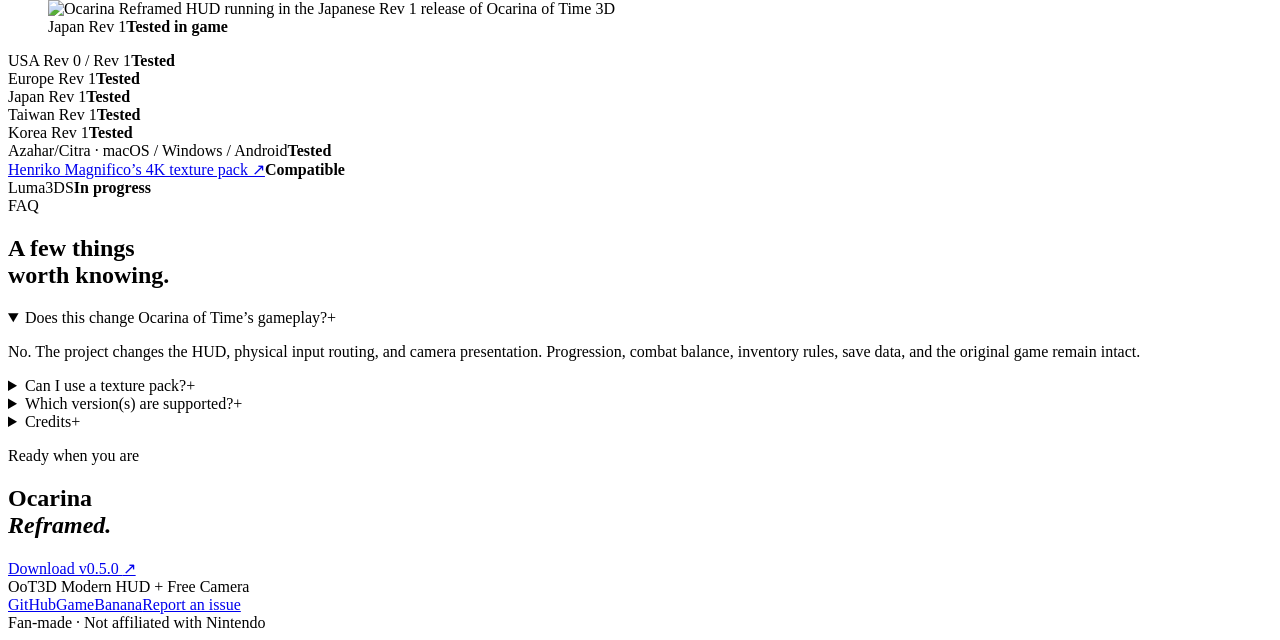
==== commit b971c934: "Add runtime HUD scaling" ====
--- a/site/index.html
+++ b/site/index.html
@@ -1,2 +1,2 @@
 <!DOCTYPE html><html lang="en"><head><meta charSet="utf-8"/><meta name="viewport" content="width=device-width, initial-scale=1"/><link rel="preload" href="/og.png" as="image"/><link rel="preload" href="/abxy-diamond-v3.png" as="image"/><link rel="preload" href="/japan-rev1-hud.jpg" as="image"/><link rel="stylesheet" href="/assets/index-Ca8yeFtm.css" data-rsc-css-href="/assets/index-Ca8yeFtm.css" data-precedence="vite-rsc/importer-resources"/><link rel="modulepreload" href="/assets/layout-segment-context-xMBwpQnh.js" crossorigin=""/><link rel="modulepreload" href="/assets/rolldown-runtime-S-ySWqyJ.js" crossorigin=""/><link rel="modulepreload" href="/assets/index-CgFrDGAk.js" crossorigin=""/><link rel="modulepreload" href="/assets/framework-XU8gKkFC.js" crossorigin=""/><title>Ocarina Reframed | Ocarina of Time 3D Single-Screen HUD Mod</title><meta name="description" content="A high-resolution single-screen HUD and C-stick free camera mod for The Legend of Zelda: Ocarina of Time 3D, with regional downloads for USA, Europe, Japan, Taiwan, and Korea."/><meta name="application-name" content="Ocarina Reframed"/><meta name="category" content="game modification"/><meta name="robots" content="index, follow"/><meta property="og:title" content="Ocarina Reframed | Ocarina of Time 3D Single-Screen HUD Mod"/><meta property="og:description" content="A high-resolution single-screen HUD and C-stick free camera mod for The Legend of Zelda: Ocarina of Time 3D, with regional downloads for USA, Europe, Japan, Taiwan, and Korea."/><meta property="og:url" content="https://ocarinareframed.com/"/><meta property="og:site_name" content="Ocarina Reframed"/><meta property="og:type" content="website"/><meta property="og:image" content="https://ocarinareframed.com/og.png"/><meta property="og:image:width" content="1728"/><meta property="og:image:height" content="906"/><meta property="og:image:alt" content="OoT3D Modern HUD: Ocarina Reframed."/><meta name="twitter:card" content="summary_large_image"/><meta name="twitter:title" content="Ocarina Reframed | Ocarina of Time 3D Single-Screen HUD Mod"/><meta name="twitter:description" content="A high-resolution single-screen HUD and C-stick free camera mod for The Legend of Zelda: Ocarina of Time 3D, with regional downloads for USA, Europe, Japan, Taiwan, and Korea."/><meta name="twitter:image" content="https://ocarinareframed.com/og.png"/><link rel="canonical" href="https://ocarinareframed.com/"/><script>self.__VINEXT_RSC_PARAMS__={}</script><script>self.__VINEXT_RSC_NAV__={"pathname":"/","searchParams":[]}</script><link rel="modulepreload" href="/assets/index-CgFrDGAk.js" />
-</head><body><script type="application/ld+json">{"@context":"https://schema.org","@type":"WebSite","@id":"https://ocarinareframed.com/#website","url":"https://ocarinareframed.com/","name":"Ocarina Reframed","alternateName":["OoT3D Modern HUD","Ocarina of Time 3D Modern HUD"],"description":"A high-resolution single-screen HUD and C-stick free camera mod for The Legend of Zelda: Ocarina of Time 3D, with regional downloads for USA, Europe, Japan, Taiwan, and Korea.","inLanguage":"en","sameAs":["https://github.com/OTPR26/OOT3DHud","https://gamebanana.com/mods/695604"]}</script><script type="application/ld+json">{"@context":"https://schema.org","@type":"SoftwareApplication","@id":"https://ocarinareframed.com/#software","name":"Ocarina Reframed","alternateName":["OoT3D Modern HUD","Ocarina of Time 3D Single-Screen HUD"],"description":"A high-resolution single-screen HUD and C-stick free camera mod for The Legend of Zelda: Ocarina of Time 3D, with regional downloads for USA, Europe, Japan, Taiwan, and Korea.","applicationCategory":"GameApplication","operatingSystem":["Windows","macOS","Android","Nintendo 3DS"],"softwareVersion":"0.4.2","url":"https://ocarinareframed.com/","downloadUrl":"https://github.com/OTPR26/OOT3DHud/releases/latest","codeRepository":"https://github.com/OTPR26/OOT3DHud","screenshot":"https://ocarinareframed.com/og.png","offers":{"@type":"Offer","price":0,"priceCurrency":"USD"},"sameAs":["https://github.com/OTPR26/OOT3DHud","https://gamebanana.com/mods/695604"]}</script><main><header class="site-header"><a class="brand" href="#top" aria-label="OoT3D Modern HUD home"><span class="crest" aria-hidden="true"><i></i><i></i><i></i></span><span>OoT3D <b>Modern HUD</b></span></a><nav aria-label="Main navigation"><a href="#features">Features</a><a href="#controls">Controls</a><a href="#install">Setup</a><a href="#faq">FAQ</a></nav><a class="header-download" href="https://github.com/OTPR26/OOT3DHud/releases/latest">Download <span>v0.4.2</span></a></header><section class="hero" id="top"><img class="hero-art" src="/og.png" alt="OoT3D Modern HUD: Ocarina Reframed, shown in Hyrule Field"/></section><section class="intro section" id="features"><div class="section-kicker">The experience</div><div class="intro-grid"><h1><span class="intro-brand">Ocarina Reframed</span>Updated interface.</h1><p>Inspired by <a href="https://restoration.zora.re/">Project Restoration</a>’s modern controller layout, every element is fed by live game state and rendered through OoT3D’s native interface. It looks at home because it’s native to it.</p></div><div class="feature-grid"><article class="feature-card feature-card-wide"><div class="feature-media feature-live-hud"><video autoPlay="" muted="" loop="" playsInline="" poster="/hyrule-field-poster.png"><source src="/hyrule-field.m4v" type="video/mp4"/></video><span class="media-label">Gameplay</span></div><div class="feature-copy"><div><h3>A HUD that stays live</h3><p>Changing action text, equipped items, ammo counts, health, magic, and rupees all update from the game in real time.</p></div></div></article><article class="feature-card"><div class="feature-media feature-camera"><video autoPlay="" muted="" loop="" playsInline="" poster="/free-camera-poster.png"><source src="/free-camera.m4v" type="video/mp4"/></video><span class="media-label">C-stick camera</span></div><div class="feature-copy"><div><h3>Look around freely</h3><p>A smooth standalone free camera with sensitivity and inversion controls.</p></div></div></article><article class="feature-card feature-detail-card"><div class="feature-media controller-hud-media"><img src="/abxy-diamond-v3.png" alt="In-game ABXY diamond HUD with equipped items and live ammo counts"/></div><div class="feature-copy"><div><h3>Updated controller HUD</h3><p>ABXY forms a modern diamond while the D-pad gains four useful, fully live shortcuts.</p></div></div></article></div></section><section class="controls-section" id="controls"><div class="section controls-inner"><div class="section-kicker light">Controls</div><div class="controls-heading"><div><h2>Everything in reach.</h2><p>The touch-screen essentials move to physical controls without bypassing OoT3D’s original item rules.</p></div><div class="dpad-visual" aria-label="D-pad mapping diagram"><span class="dpad-up">Navi</span><span class="dpad-left">I</span><span class="dpad-center"></span><span class="dpad-right">Ocarina</span><span class="dpad-down">II</span></div></div><div class="control-list"><div class="control-row"><span class="keycap">D-pad Left</span><span>Item I</span></div><div class="control-row"><span class="keycap">D-pad Down</span><span>Item II</span></div><div class="control-row"><span class="keycap">D-pad Up</span><span>Navi / View</span></div><div class="control-row"><span class="keycap">D-pad Right</span><span>Ocarina</span></div><div class="control-row"><span class="keycap">ZL</span><span>Hide / show minimap</span></div><div class="control-row"><span class="keycap">Select</span><span>Open Items screen</span></div><div class="control-row"><span class="keycap">C-stick</span><span>Free camera</span></div></div><p class="control-note">L + R + D-pad adjusts camera sensitivity and inversion.</p></div></section><section class="install section" id="install"><div class="section-kicker">Setup</div><div class="install-heading"><h2>Reframed<br/>in three steps.</h2></div><ol class="steps"><li><div><h3>Download</h3><p>Choose the USA, Europe, Japan, Taiwan, or Korea download that matches your game, then select either the mod ZIP or ROM patch.</p></div></li><li><div><h3>Install</h3><p>Merge the mod’s <code>load</code> folder into Azahar/Citra, or apply the regional xdelta with <a href="https://www.marcrobledo.com/RomPatcher.js/">Rom Patcher JS ↗</a>.</p></div></li><li><div><h3>Restart</h3><p>Fully restart the emulator and launch the game normally. Don’t resume an older save state.</p></div></li></ol><div class="install-callout"><div><span>Latest stable release</span><strong>OoT3D Modern HUD v0.4.2</strong></div><div class="install-actions"><a class="button button-dark" href="https://github.com/OTPR26/OOT3DHud/releases/latest">Download →</a><a class="gamebanana-link" href="https://gamebanana.com/mods/695604">View on GameBanana ↗</a></div></div></section><section class="compatibility"><div class="section compat-inner"><div class="compat-overview"><div class="section-kicker light">Compatibility</div><h2>Compatibility</h2><figure class="region-proof"><img src="/japan-rev1-hud.jpg" alt="Ocarina Reframed HUD running in the Japanese Rev 1 release of Ocarina of Time 3D"/><figcaption><span>Japan Rev 1</span><b>Tested in game</b></figcaption></figure></div><div class="compat-table"><div><span>USA Rev 0 / Rev 1</span><b class="status tested">Tested</b></div><div><span>Europe Rev 1</span><b class="status tested">Tested</b></div><div><span>Japan Rev 1</span><b class="status tested">Tested</b></div><div><span>Taiwan Rev 1</span><b class="status tested">Tested</b></div><div><span>Korea Rev 1</span><b class="status tested">Tested</b></div><div><span>Azahar/Citra · macOS / Windows / Android</span><b class="status tested">Tested</b></div><div><span><a href="https://www.henrikomagnifico.com/zelda-ocarina-of-time-3d-4k">Henriko Magnifico’s 4K texture pack ↗</a></span><b class="status tested">Compatible</b></div><div><span>Luma3DS</span><b class="status pending">In progress</b></div></div></div></section><section class="faq section" id="faq"><div class="section-kicker">FAQ</div><div class="faq-grid"><h2>A few things<br/>worth knowing.</h2><div class="faq-list"><details open=""><summary>Does this change Ocarina of Time’s gameplay?<span>+</span></summary><p>No. The project changes the HUD, physical input routing, and camera presentation. Progression, combat balance, inventory rules, save data, and the original game remain intact.</p></details><details><summary>Can I use a texture pack?<span>+</span></summary><p>Yes. The release adds one dedicated HUD texture and is designed to coexist with an existing OoT3D texture pack.</p></details><details><summary>Which version(s) are supported?<span>+</span></summary><p>The current release supports USA Rev 0 and Rev 1, Europe Rev 1, Japan Rev 1, Taiwan Rev 1, and Korea Rev 1. Normal and Master Quest use the same game file and are both supported.</p></details></div></div></section><section class="section credits" id="credits"><div class="faq-list"><details><summary>Credits<span>+</span></summary><div class="credits-content"><div><a href="https://restoration.zora.re/">Project Restoration<!-- --> ↗</a><p>HD HUD design and visual inspiration.</p></div><div><a href="https://github.com/Roberto-Nessy/OoT3D_Standalone_Free_Cam">Roberto-Nessy / OoT3D Standalone Free Cam<!-- --> ↗</a><p>Original standalone C-stick free camera and loader base.</p></div><div><a href="https://github.com/gamestabled/OoT3D_Randomizer">OoT3D Randomizer<!-- --> ↗</a><p>OoT3D structures and established hook conventions.</p></div><div><a href="https://www.henrikomagnifico.com/zelda-ocarina-of-time-3d-4k">Henriko Magnifico<!-- --> ↗</a><p>Creator of the compatible Ocarina of Time 3D 4K texture pack.</p></div></div></details></div></section><footer><div class="footer-main"><div><p class="eyebrow"><span></span> Ready when you are</p><h2>Ocarina<br/><em>Reframed.</em></h2></div><a class="footer-download" href="https://github.com/OTPR26/OOT3DHud/releases/latest">Download v0.4.2 <span>↗</span></a></div><div class="footer-bottom"><span>OoT3D Modern HUD + Free Camera</span><div><a href="https://github.com/OTPR26/OOT3DHud">GitHub</a><a href="https://gamebanana.com/mods/695604">GameBanana</a><a href="https://github.com/OTPR26/OOT3DHud/issues">Report an issue</a></div><span>Fan-made · Not affiliated with Nintendo</span></div></footer></main><script id="_R_">import("/assets/index-CgFrDGAk.js")</script></body></html><script>self.__VINEXT_RSC_CHUNKS__=self.__VINEXT_RSC_CHUNKS__||[];self.__VINEXT_RSC_CHUNKS__.push("2:I[\"b843a7408a43\",[],\"Children\",1]\n:HL[\"/assets/index-Ca8yeFtm.css\",\"style\"]\n")</script><script>self.__VINEXT_RSC_CHUNKS__=self.__VINEXT_RSC_CHUNKS__||[];self.__VINEXT_RSC_CHUNKS__.push("0:{\"__route\":\"route:/\",\"__interceptionContext\":null,\"__layoutIds\":[\"layout:/\"],\"__rootLayout\":\"/\",\"page:/\":\"$L1\",\"layout:/\":[[[[\"$\",\"link\",\"css:/assets/index-Ca8yeFtm.css\",{\"rel\":\"stylesheet\",\"precedence\":\"vite-rsc/importer-resources\",\"href\":\"/assets/index-Ca8yeFtm.css\",\"data-rsc-css-href\":\"/assets/index-Ca8yeFtm.css\"}],\"$undefined\"],[\"$\",\"html\",null,{\"lang\":\"en\",\"children\":[\"$\",\"body\",null,{\"children\":[[\"$\",\"script\",null,{\"type\":\"application/ld+json\",\"dangerouslySetInnerHTML\":{\"__html\":\"{\\\"@context\\\":\\\"https://schema.org\\\",\\\"@type\\\":\\\"WebSite\\\",\\\"@id\\\":\\\"https://ocarinareframed.com/#website\\\",\\\"url\\\":\\\"https://ocarinareframed.com/\\\",\\\"name\\\":\\\"Ocarina Reframed\\\",\\\"alternateName\\\":[\\\"OoT3D Modern HUD\\\",\\\"Ocarina of Time 3D Modern HUD\\\"],\\\"description\\\":\\\"A high-resolution single-screen HUD and C-stick free camera mod for The Legend of Zelda: Ocarina of Time 3D, with regional downloads for USA, Europe, Japan, Taiwan, and Korea.\\\",\\\"inLanguage\\\":\\\"en\\\",\\\"sameAs\\\":[\\\"https://github.com/OTPR26/OOT3DHud\\\",\\\"https://gamebanana.com/mods/695604\\\"]}\"}}],[\"$\",\"script\",null,{\"type\":\"application/ld+json\",\"dangerouslySetInnerHTML\":{\"__html\":\"{\\\"@context\\\":\\\"https://schema.org\\\",\\\"@type\\\":\\\"SoftwareApplication\\\",\\\"@id\\\":\\\"https://ocarinareframed.com/#software\\\",\\\"name\\\":\\\"Ocarina Reframed\\\",\\\"alternateName\\\":[\\\"OoT3D Modern HUD\\\",\\\"Ocarina of Time 3D Single-Screen HUD\\\"],\\\"description\\\":\\\"A high-resolution single-screen HUD and C-stick free camera mod for The Legend of Zelda: Ocarina of Time 3D, with regional downloads for USA, Europe, Japan, Taiwan, and Korea.\\\",\\\"applicationCategory\\\":\\\"GameApplication\\\",\\\"operatingSystem\\\":[\\\"Windows\\\",\\\"macOS\\\",\\\"Android\\\",\\\"Nintendo 3DS\\\"],\\\"softwareVersion\\\":\\\"0.4.2\\\",\\\"url\\\":\\\"https://ocarinareframed.com/\\\",\\\"downloadUrl\\\":\\\"https://github.com/OTPR26/OOT3DHud/releases/latest\\\",\\\"codeRepository\\\":\\\"https://github.com/OTPR26/OOT3DHud\\\",\\\"screenshot\\\":\\\"https://ocarinareframed.com/og.png\\\",\\\"offers\\\":{\\\"@type\\\":\\\"Offer\\\",\\\"price\\\":0,\\\"priceCurrency\\\":\\\"USD\\\"},\\\"sameAs\\\":[\\\"https://github.com/OTPR26/OOT3DHud\\\",\\\"https://gamebanana.com/mods/695604\\\"]}\"}}],[\"$\",\"$L2\",null,{}]]}]}]],null],\"route:/\":[[[\"$\",\"meta\",null,{\"charSet\":\"utf-8\"}],[[\"$\",\"title\",\"0\",{\"children\":\"Ocarina Reframed | Ocarina of Time 3D Single-Screen HUD Mod\"}],[\"$\",\"meta\",\"1\",{\"name\":\"description\",\"content\":\"A high-resolution single-screen HUD and C-stick free camera mod for The Legend of Zelda: Ocarina of Time 3D, with regional downloads for USA, Europe, Japan, Taiwan, and Korea.\"}],[\"$\",\"meta\",\"2\",{\"name\":\"application-name\",\"content\":\"Ocarina Reframed\"}],[\"$\",\"meta\",\"3\",{\"name\":\"category\",\"content\":\"game modification\"}],[\"$\",\"meta\",\"4\",{\"name\":\"robots\",\"content\":\"index, follow\"}],[\"$\",\"meta\",\"5\",{\"property\":\"og:title\",\"content\":\"Ocarina Reframed | Ocarina of Time 3D Single-Screen HUD Mod\"}],[\"$\",\"meta\",\"6\",{\"property\":\"og:description\",\"content\":\"A high-resolution single-screen HUD and C-stick free camera mod for The Legend of Zelda: Ocarina of Time 3D, with regional downloads for USA, Europe, Japan, Taiwan, and Korea.\"}],[\"$\",\"meta\",\"7\",{\"property\":\"og:url\",\"content\":\"https://ocarinareframed.com/\"}],[\"$\",\"meta\",\"8\",{\"property\":\"og:site_name\",\"content\":\"Ocarina Reframed\"}],[\"$\",\"meta\",\"9\",{\"property\":\"og:type\",\"content\":\"website\"}],[\"$\",\"meta\",\"10\",{\"property\":\"og:image\",\"content\":\"https://ocarinareframed.com/og.png\"}],[\"$\",\"meta\",\"11\",{\"property\":\"og:image:width\",\"content\":\"1728\"}],[\"$\",\"meta\",\"12\",{\"property\":\"og:image:height\",\"content\":\"906\"}],[\"$\",\"meta\",\"13\",{\"property\":\"og:image:alt\",\"content\":\"OoT3D Modern HUD: Ocarina Reframed.\"}],[\"$\",\"meta\",\"14\",{\"name\":\"twitter:card\",\"content\":\"summary_large_image\"}],[\"$\",\"meta\",\"15\",{\"name\":\"twitter:title\",\"content\":\"Ocarina Reframed | Ocarina of Time 3D Single-Screen HUD Mod\"}],[\"$\",\"meta\",\"16\",{\"name\":\"twitter:description\",\"content\":\"A high-resolution single-screen HUD and C-stick free camera mod for The Legend of Zelda: Ocarina of Time 3D, with regional downloads for USA, Europe, Japan, Taiwan, and Korea.\"}],\"$L3\",\"$L4\"],\"$L5\"],\"$L6\"],\"__layoutFlags\":{\"layout:/\":\"s\"},\"__artifactCompatibility\":{\"schemaVersion\":1,\"graphVersion\":\"app-route-graph:4uhn5s1wvoptc\",\"deploymentVersion\":\"3945a800-69ca-4467-b239-9ae191904d1c\",\"appElementsSchemaVersion\":1,\"rscPayloadSchemaVersion\":1,\"rootBoundaryId\":\"/\",\"renderEpoch\":null}}\n")</script><script>self.__VINEXT_RSC_CHUNKS__=self.__VINEXT_RSC_CHUNKS__||[];self.__VINEXT_RSC_CHUNKS__.push("7:I[\"e791668edc18\",[],\"LayoutSegmentProvider\",1]\n8:I[\"b843a7408a43\",[],\"Slot\",1]\n9:I[\"ffa4af8fdc37\",[],\"RedirectBoundary\",1]\n3:[\"$\",\"meta\",\"17\",{\"name\":\"twitter:image\",\"content\":\"https://ocarinareframed.com/og.png\"}]\n4:[\"$\",\"link\",\"18\",{\"rel\":\"canonical\",\"href\":\"https://ocarinareframed.com/\"}]\n5:[[\"$\",\"meta\",\"0\",{\"name\":\"viewport\",\"content\":\"width=device-width, initial-scale=1\"}]]\n6:[\"$\",\"$L7\",null,{\"segmentMap\":{\"children\":[]},\"children\":[\"$\",\"$L8\",null,{\"id\":\"layout:/\",\"parallelSlots\":\"$undefined\",\"children\":[\"$\",\"$L9\",null,{\"children\":[\"$\",\"$L7\",null,{\"segmentMap\":{\"children\":[]},\"children\":[\"$\",\"$L8\",null,{\"id\":\"page:/\"}]}]}]}]}]\n")</script><script>self.__VINEXT_RSC_CHUNKS__=self.__VINEXT_RSC_CHUNKS__||[];self.__VINEXT_RSC_CHUNKS__.push(":HL[\"/og.png\",\"image\"]\n:HL[\"/abxy-diamond-v3.png\",\"image\"]\n")</script><script>self.__VINEXT_RSC_CHUNKS__=self.__VINEXT_RSC_CHUNKS__||[];self.__VINEXT_RSC_CHUNKS__.push("1:[\"$\",\"main\",null,{\"children\":[[\"$\",\"header\",null,{\"className\":\"site-header\",\"children\":[[\"$\",\"a\",null,{\"className\":\"brand\",\"href\":\"#top\",\"aria-label\":\"OoT3D Modern HUD home\",\"children\":[[\"$\",\"span\",null,{\"className\":\"crest\",\"aria-hidden\":\"true\",\"children\":[[\"$\",\"i\",null,{}],[\"$\",\"i\",null,{}],[\"$\",\"i\",null,{}]]}],[\"$\",\"span\",null,{\"children\":[\"OoT3D \",[\"$\",\"b\",null,{\"children\":\"Modern HUD\"}]]}]]}],[\"$\",\"nav\",null,{\"aria-label\":\"Main navigation\",\"children\":[[\"$\",\"a\",null,{\"href\":\"#features\",\"children\":\"Features\"}],[\"$\",\"a\",null,{\"href\":\"#controls\",\"children\":\"Controls\"}],[\"$\",\"a\",null,{\"href\":\"#install\",\"children\":\"Setup\"}],[\"$\",\"a\",null,{\"href\":\"#faq\",\"children\":\"FAQ\"}]]}],[\"$\",\"a\",null,{\"className\":\"header-download\",\"href\":\"https://github.com/OTPR26/OOT3DHud/releases/latest\",\"children\":[\"Download \",[\"$\",\"span\",null,{\"children\":\"v0.4.2\"}]]}]]}],[\"$\",\"section\",null,{\"className\":\"hero\",\"id\":\"top\",\"children\":[\"$\",\"img\",null,{\"className\":\"hero-art\",\"src\":\"/og.png\",\"alt\":\"OoT3D Modern HUD: Ocarina Reframed, shown in Hyrule Field\"}]}],[\"$\",\"section\",null,{\"className\":\"intro section\",\"id\":\"features\",\"children\":[[\"$\",\"div\",null,{\"className\":\"section-kicker\",\"children\":\"The experience\"}],[\"$\",\"div\",null,{\"className\":\"intro-grid\",\"children\":[[\"$\",\"h1\",null,{\"children\":[[\"$\",\"span\",null,{\"className\":\"intro-brand\",\"children\":\"Ocarina Reframed\"}],\"Updated interface.\"]}],[\"$\",\"p\",null,{\"children\":[\"Inspired by \",[\"$\",\"a\",null,{\"href\":\"https://restoration.zora.re/\",\"children\":\"Project Restoration\"}],\"’s modern controller layout, every element is fed by live game state and rendered through OoT3D’s native interface. It looks at home because it’s native to it.\"]}]]}],[\"$\",\"div\",null,{\"className\":\"feature-grid\",\"children\":[[\"$\",\"article\",null,{\"className\":\"feature-card feature-card-wide\",\"children\":[[\"$\",\"div\",null,{\"className\":\"feature-media feature-live-hud\",\"children\":[[\"$\",\"video\",null,{\"autoPlay\":true,\"muted\":true,\"loop\":true,\"playsInline\":true,\"poster\":\"/hyrule-field-poster.png\",\"children\":[\"$\",\"source\",null,{\"src\":\"/hyrule-field.m4v\",\"type\":\"video/mp4\"}]}],[\"$\",\"span\",null,{\"className\":\"media-label\",\"children\":\"Gameplay\"}]]}],[\"$\",\"div\",null,{\"className\":\"feature-copy\",\"children\":[\"$\",\"div\",null,{\"children\":[[\"$\",\"h3\",null,{\"children\":\"A HUD that stays live\"}],[\"$\",\"p\",null,{\"children\":\"Changing action text, equipped items, ammo counts, health, magic, and rupees all update from the game in real time.\"}]]}]}]]}],[\"$\",\"article\",null,{\"className\":\"feature-card\",\"children\":[[\"$\",\"div\",null,{\"className\":\"feature-media feature-camera\",\"children\":[[\"$\",\"video\",null,{\"autoPlay\":true,\"muted\":true,\"loop\":true,\"playsInline\":true,\"poster\":\"/free-camera-poster.png\",\"children\":[\"$\",\"source\",null,{\"src\":\"/free-camera.m4v\",\"type\":\"video/mp4\"}]}],[\"$\",\"span\",null,{\"className\":\"media-label\",\"children\":\"C-stick camera\"}]]}],[\"$\",\"div\",null,{\"className\":\"feature-copy\",\"children\":[\"$\",\"div\",null,{\"children\":[[\"$\",\"h3\",null,{\"children\":\"Look around freely\"}],[\"$\",\"p\",null,{\"children\":\"A smooth standalone free camera with sensitivity and inversion controls.\"}]]}]}]]}],[\"$\",\"article\",null,{\"className\":\"feature-card feature-detail-card\",\"children\":[[\"$\",\"div\",null,{\"className\":\"feature-media controller-hud-media\",\"children\":[\"$\",\"img\",null,{\"src\":\"/abxy-diamond-v3.png\",\"alt\":\"In-game ABXY diamond HUD with equipped items and live ammo counts\"}]}],[\"$\",\"div\",null,{\"className\":\"feature-copy\",\"children\":[\"$\",\"div\",null,{\"children\":[[\"$\",\"h3\",null,{\"children\":\"Updated controller HUD\"}],[\"$\",\"p\",null,{\"children\":\"ABXY forms a modern diamond while the D-pad gains four useful, fully live shortcuts.\"}]]}]}]]}]]}]]}],[\"$\",\"section\",null,{\"className\":\"controls-section\",\"id\":\"controls\",\"children\":[\"$\",\"div\",null,{\"className\":\"section controls-inner\",\"children\":[[\"$\",\"div\",null,{\"className\":\"section-kicker light\",\"children\":\"Controls\"}],[\"$\",\"div\",null,{\"className\":\"controls-heading\",\"children\":[[\"$\",\"div\",null,{\"children\":[[\"$\",\"h2\",null,{\"children\":\"Everything in reach.\"}],[\"$\",\"p\",null,{\"children\":\"The touch-screen essentials move to physical controls without bypassing OoT3D’s original item rules.\"}]]}],[\"$\",\"div\",null,{\"className\":\"dpad-visual\",\"aria-label\":\"D-pad mapping diagram\",\"children\":[[\"$\",\"span\",null,{\"className\":\"dpad-up\",\"children\":\"Navi\"}],[\"$\",\"span\",null,{\"className\":\"dpad-left\",\"children\":\"I\"}],[\"$\",\"span\",null,{\"className\":\"dpad-center\"}],[\"$\",\"span\",null,{\"className\":\"dpad-right\",\"children\":\"Ocarina\"}],[\"$\",\"span\",null,{\"className\":\"dpad-down\",\"children\":\"II\"}]]}]]}],[\"$\",\"div\",null,{\"className\":\"control-list\",\"children\":[[\"$\",\"div\",\"D-pad Left\",{\"className\":\"control-row\",\"children\":[[\"$\",\"span\",null,{\"className\":\"keycap\",\"children\":\"D-pad Left\"}],\"$La\"]}],\"$Lb\",\"$Lc\",\"$Ld\",\"$Le\",\"$Lf\",\"$L10\"]}],\"$L11\"]}]}],\"$L12\",\"$L13\",\"$L14\",\"$L15\",\"$L16\"]}]\n")</script><script>self.__VINEXT_RSC_CHUNKS__=self.__VINEXT_RSC_CHUNKS__||[];self.__VINEXT_RSC_CHUNKS__.push(":HL[\"/japan-rev1-hud.jpg\",\"image\"]\na:[\"$\",\"span\",null,{\"children\":\"Item I\"}]\nb:[\"$\",\"div\",\"D-pad Down\",{\"className\":\"control-row\",\"children\":[[\"$\",\"span\",null,{\"className\":\"keycap\",\"children\":\"D-pad Down\"}],[\"$\",\"span\",null,{\"children\":\"Item II\"}]]}]\nc:[\"$\",\"div\",\"D-pad Up\",{\"className\":\"control-row\",\"children\":[[\"$\",\"span\",null,{\"className\":\"keycap\",\"children\":\"D-pad Up\"}],[\"$\",\"span\",null,{\"children\":\"Navi / View\"}]]}]\nd:[\"$\",\"div\",\"D-pad Right\",{\"className\":\"control-row\",\"children\":[[\"$\",\"span\",null,{\"className\":\"keycap\",\"children\":\"D-pad Right\"}],[\"$\",\"span\",null,{\"children\":\"Ocarina\"}]]}]\ne:[\"$\",\"div\",\"ZL\",{\"className\":\"control-row\",\"children\":[[\"$\",\"span\",null,{\"className\":\"keycap\",\"children\":\"ZL\"}],[\"$\",\"span\",null,{\"children\":\"Hide / show minimap\"}]]}]\nf:[\"$\",\"div\",\"Select\",{\"className\":\"control-row\",\"children\":[[\"$\",\"span\",null,{\"className\":\"keycap\",\"children\":\"Select\"}],[\"$\",\"span\",null,{\"children\":\"Open Items screen\"}]]}]\n10:[\"$\",\"div\",\"C-stick\",{\"className\":\"control-row\",\"children\":[[\"$\",\"span\",null,{\"className\":\"keycap\",\"children\":\"C-stick\"}],[\"$\",\"span\",null,{\"children\":\"Free camera\"}]]}]\n11:[\"$\",\"p\",null,{\"className\":\"control-note\",\"children\":\"L + R + D-pad adjusts camera sensitivity and inversion.\"}]\n")</script><script>self.__VINEXT_RSC_CHUNKS__=self.__VINEXT_RSC_CHUNKS__||[];self.__VINEXT_RSC_CHUNKS__.push("12:[\"$\",\"section\",null,{\"className\":\"install section\",\"id\":\"install\",\"children\":[[\"$\",\"div\",null,{\"className\":\"section-kicker\",\"children\":\"Setup\"}],[\"$\",\"div\",null,{\"className\":\"install-heading\",\"children\":[\"$\",\"h2\",null,{\"children\":[\"Reframed\",[\"$\",\"br\",null,{}],\"in three steps.\"]}]}],[\"$\",\"ol\",null,{\"className\":\"steps\",\"children\":[[\"$\",\"li\",null,{\"children\":[\"$\",\"div\",null,{\"children\":[[\"$\",\"h3\",null,{\"children\":\"Download\"}],[\"$\",\"p\",null,{\"children\":\"Choose the USA, Europe, Japan, Taiwan, or Korea download that matches your game, then select either the mod ZIP or ROM patch.\"}]]}]}],[\"$\",\"li\",null,{\"children\":[\"$\",\"div\",null,{\"children\":[[\"$\",\"h3\",null,{\"children\":\"Install\"}],[\"$\",\"p\",null,{\"children\":[\"Merge the mod’s \",[\"$\",\"code\",null,{\"children\":\"load\"}],\" folder into Azahar/Citra, or apply the regional xdelta with \",[\"$\",\"a\",null,{\"href\":\"https://www.marcrobledo.com/RomPatcher.js/\",\"children\":\"Rom Patcher JS ↗\"}],\".\"]}]]}]}],[\"$\",\"li\",null,{\"children\":[\"$\",\"div\",null,{\"children\":[[\"$\",\"h3\",null,{\"children\":\"Restart\"}],[\"$\",\"p\",null,{\"children\":\"Fully restart the emulator and launch the game normally. Don’t resume an older save state.\"}]]}]}]]}],[\"$\",\"div\",null,{\"className\":\"install-callout\",\"children\":[[\"$\",\"div\",null,{\"children\":[[\"$\",\"span\",null,{\"children\":\"Latest stable release\"}],[\"$\",\"strong\",null,{\"children\":\"OoT3D Modern HUD v0.4.2\"}]]}],[\"$\",\"div\",null,{\"className\":\"install-actions\",\"children\":[[\"$\",\"a\",null,{\"className\":\"button button-dark\",\"href\":\"https://github.com/OTPR26/OOT3DHud/releases/latest\",\"children\":\"Download →\"}],[\"$\",\"a\",null,{\"className\":\"gamebanana-link\",\"href\":\"https://gamebanana.com/mods/695604\",\"children\":\"View on GameBanana ↗\"}]]}]]}]]}]\n")</script><script>self.__VINEXT_RSC_CHUNKS__=self.__VINEXT_RSC_CHUNKS__||[];self.__VINEXT_RSC_CHUNKS__.push("13:[\"$\",\"section\",null,{\"className\":\"compatibility\",\"children\":[\"$\",\"div\",null,{\"className\":\"section compat-inner\",\"children\":[[\"$\",\"div\",null,{\"className\":\"compat-overview\",\"children\":[[\"$\",\"div\",null,{\"className\":\"section-kicker light\",\"children\":\"Compatibility\"}],[\"$\",\"h2\",null,{\"children\":\"Compatibility\"}],[\"$\",\"figure\",null,{\"className\":\"region-proof\",\"children\":[[\"$\",\"img\",null,{\"src\":\"/japan-rev1-hud.jpg\",\"alt\":\"Ocarina Reframed HUD running in the Japanese Rev 1 release of Ocarina of Time 3D\"}],[\"$\",\"figcaption\",null,{\"children\":[[\"$\",\"span\",null,{\"children\":\"Japan Rev 1\"}],[\"$\",\"b\",null,{\"children\":\"Tested in game\"}]]}]]}]]}],[\"$\",\"div\",null,{\"className\":\"compat-table\",\"children\":[[\"$\",\"div\",null,{\"children\":[[\"$\",\"span\",null,{\"children\":\"USA Rev 0 / Rev 1\"}],[\"$\",\"b\",null,{\"className\":\"status tested\",\"children\":\"Tested\"}]]}],[\"$\",\"div\",null,{\"children\":[[\"$\",\"span\",null,{\"children\":\"Europe Rev 1\"}],[\"$\",\"b\",null,{\"className\":\"status tested\",\"children\":\"Tested\"}]]}],[\"$\",\"div\",null,{\"children\":[[\"$\",\"span\",null,{\"children\":\"Japan Rev 1\"}],[\"$\",\"b\",null,{\"className\":\"status tested\",\"children\":\"Tested\"}]]}],[\"$\",\"div\",null,{\"children\":[[\"$\",\"span\",null,{\"children\":\"Taiwan Rev 1\"}],[\"$\",\"b\",null,{\"className\":\"status tested\",\"children\":\"Tested\"}]]}],[\"$\",\"div\",null,{\"children\":[[\"$\",\"span\",null,{\"children\":\"Korea Rev 1\"}],[\"$\",\"b\",null,{\"className\":\"status tested\",\"children\":\"Tested\"}]]}],[\"$\",\"div\",null,{\"children\":[[\"$\",\"span\",null,{\"children\":\"Azahar/Citra · macOS / Windows / Android\"}],[\"$\",\"b\",null,{\"className\":\"status tested\",\"children\":\"Tested\"}]]}],[\"$\",\"div\",null,{\"children\":[[\"$\",\"span\",null,{\"children\":[\"$\",\"a\",null,{\"href\":\"https://www.henrikomagnifico.com/zelda-ocarina-of-time-3d-4k\",\"children\":\"Henriko Magnifico’s 4K texture pack ↗\"}]}],[\"$\",\"b\",null,{\"className\":\"status tested\",\"children\":\"Compatible\"}]]}],[\"$\",\"div\",null,{\"children\":[[\"$\",\"span\",null,{\"children\":\"Luma3DS\"}],[\"$\",\"b\",null,{\"className\":\"status pending\",\"children\":\"In progress\"}]]}]]}]]}]}]\n")</script><script>self.__VINEXT_RSC_CHUNKS__=self.__VINEXT_RSC_CHUNKS__||[];self.__VINEXT_RSC_CHUNKS__.push("14:[\"$\",\"section\",null,{\"className\":\"faq section\",\"id\":\"faq\",\"children\":[[\"$\",\"div\",null,{\"className\":\"section-kicker\",\"children\":\"FAQ\"}],[\"$\",\"div\",null,{\"className\":\"faq-grid\",\"children\":[[\"$\",\"h2\",null,{\"children\":[\"A few things\",[\"$\",\"br\",null,{}],\"worth knowing.\"]}],[\"$\",\"div\",null,{\"className\":\"faq-list\",\"children\":[[\"$\",\"details\",\"Does this change Ocarina of Time’s gameplay?\",{\"open\":true,\"children\":[[\"$\",\"summary\",null,{\"children\":[\"Does this change Ocarina of Time’s gameplay?\",[\"$\",\"span\",null,{\"children\":\"+\"}]]}],[\"$\",\"p\",null,{\"children\":\"No. The project changes the HUD, physical input routing, and camera presentation. Progression, combat balance, inventory rules, save data, and the original game remain intact.\"}]]}],[\"$\",\"details\",\"Can I use a texture pack?\",{\"open\":false,\"children\":[[\"$\",\"summary\",null,{\"children\":[\"Can I use a texture pack?\",[\"$\",\"span\",null,{\"children\":\"+\"}]]}],[\"$\",\"p\",null,{\"children\":\"Yes. The release adds one dedicated HUD texture and is designed to coexist with an existing OoT3D texture pack.\"}]]}],[\"$\",\"details\",\"Which version(s) are supported?\",{\"open\":false,\"children\":[[\"$\",\"summary\",null,{\"children\":[\"Which version(s) are supported?\",[\"$\",\"span\",null,{\"children\":\"+\"}]]}],[\"$\",\"p\",null,{\"children\":\"The current release supports USA Rev 0 and Rev 1, Europe Rev 1, Japan Rev 1, Taiwan Rev 1, and Korea Rev 1. Normal and Master Quest use the same game file and are both supported.\"}]]}]]}]]}]]}]\n15:[\"$\",\"section\",null,{\"className\":\"section credits\",\"id\":\"credits\",\"children\":[\"$\",\"div\",null,{\"className\":\"faq-list\",\"children\":[\"$\",\"details\",null,{\"children\":[[\"$\",\"summary\",null,{\"children\":[\"Credits\",[\"$\",\"span\",null,{\"children\":\"+\"}]]}],[\"$\",\"div\",null,{\"className\":\"credits-content\",\"children\":[[\"$\",\"div\",\"Project Restoration\",{\"children\":[[\"$\",\"a\",null,{\"href\":\"https://restoration.zora.re/\",\"children\":[\"Project Restoration\",\" ↗\"]}],[\"$\",\"p\",null,{\"children\":\"HD HUD design and visual inspiration.\"}]]}],[\"$\",\"div\",\"Roberto-Nessy / OoT3D Standalone Free Cam\",{\"children\":[[\"$\",\"a\",null,{\"href\":\"https://github.com/Roberto-Nessy/OoT3D_Standalone_Free_Cam\",\"children\":[\"Roberto-Nessy / OoT3D Standalone Free Cam\",\" ↗\"]}],[\"$\",\"p\",null,{\"children\":\"Original standalone C-stick free camera and loader base.\"}]]}],[\"$\",\"div\",\"OoT3D Randomizer\",{\"children\":[[\"$\",\"a\",null,{\"href\":\"https://github.com/gamestabled/OoT3D_Randomizer\",\"children\":[\"OoT3D Randomizer\",\" ↗\"]}],[\"$\",\"p\",null,{\"children\":\"OoT3D structures and established hook conventions.\"}]]}],[\"$\",\"div\",\"Henriko Magnifico\",{\"children\":[[\"$\",\"a\",null,{\"href\":\"https://www.henrikomagnifico.com/zelda-ocarina-of-time-3d-4k\",\"children\":[\"Henriko Magnifico\",\" ↗\"]}],[\"$\",\"p\",null,{\"children\":\"Creator of the compatible Ocarina of Time 3D 4K texture pack.\"}]]}]]}]]}]}]}]\n")</script><script>self.__VINEXT_RSC_CHUNKS__=self.__VINEXT_RSC_CHUNKS__||[];self.__VINEXT_RSC_CHUNKS__.push("16:[\"$\",\"footer\",null,{\"children\":[[\"$\",\"div\",null,{\"className\":\"footer-main\",\"children\":[[\"$\",\"div\",null,{\"children\":[[\"$\",\"p\",null,{\"className\":\"eyebrow\",\"children\":[[\"$\",\"span\",null,{}],\" Ready when you are\"]}],[\"$\",\"h2\",null,{\"children\":[\"Ocarina\",[\"$\",\"br\",null,{}],[\"$\",\"em\",null,{\"children\":\"Reframed.\"}]]}]]}],[\"$\",\"a\",null,{\"className\":\"footer-download\",\"href\":\"https://github.com/OTPR26/OOT3DHud/releases/latest\",\"children\":[\"Download v0.4.2 \",[\"$\",\"span\",null,{\"children\":\"↗\"}]]}]]}],[\"$\",\"div\",null,{\"className\":\"footer-bottom\",\"children\":[[\"$\",\"span\",null,{\"children\":\"OoT3D Modern HUD + Free Camera\"}],[\"$\",\"div\",null,{\"children\":[[\"$\",\"a\",null,{\"href\":\"https://github.com/OTPR26/OOT3DHud\",\"children\":\"GitHub\"}],[\"$\",\"a\",null,{\"href\":\"https://gamebanana.com/mods/695604\",\"children\":\"GameBanana\"}],[\"$\",\"a\",null,{\"href\":\"https://github.com/OTPR26/OOT3DHud/issues\",\"children\":\"Report an issue\"}]]}],[\"$\",\"span\",null,{\"children\":\"Fan-made · Not affiliated with Nintendo\"}]]}]]}]\n")</script><script>self.__VINEXT_RSC_DONE__=true</script>+</head><body><script type="application/ld+json">{"@context":"https://schema.org","@type":"WebSite","@id":"https://ocarinareframed.com/#website","url":"https://ocarinareframed.com/","name":"Ocarina Reframed","alternateName":["OoT3D Modern HUD","Ocarina of Time 3D Modern HUD"],"description":"A high-resolution single-screen HUD and C-stick free camera mod for The Legend of Zelda: Ocarina of Time 3D, with regional downloads for USA, Europe, Japan, Taiwan, and Korea.","inLanguage":"en","sameAs":["https://github.com/OTPR26/OOT3DHud","https://gamebanana.com/mods/695604"]}</script><script type="application/ld+json">{"@context":"https://schema.org","@type":"SoftwareApplication","@id":"https://ocarinareframed.com/#software","name":"Ocarina Reframed","alternateName":["OoT3D Modern HUD","Ocarina of Time 3D Single-Screen HUD"],"description":"A high-resolution single-screen HUD and C-stick free camera mod for The Legend of Zelda: Ocarina of Time 3D, with regional downloads for USA, Europe, Japan, Taiwan, and Korea.","applicationCategory":"GameApplication","operatingSystem":["Windows","macOS","Android","Nintendo 3DS"],"softwareVersion":"0.5.0","url":"https://ocarinareframed.com/","downloadUrl":"https://github.com/OTPR26/OOT3DHud/releases/latest","codeRepository":"https://github.com/OTPR26/OOT3DHud","screenshot":"https://ocarinareframed.com/og.png","offers":{"@type":"Offer","price":0,"priceCurrency":"USD"},"sameAs":["https://github.com/OTPR26/OOT3DHud","https://gamebanana.com/mods/695604"]}</script><main><header class="site-header"><a class="brand" href="#top" aria-label="OoT3D Modern HUD home"><span class="crest" aria-hidden="true"><i></i><i></i><i></i></span><span>OoT3D <b>Modern HUD</b></span></a><nav aria-label="Main navigation"><a href="#features">Features</a><a href="#controls">Controls</a><a href="#install">Setup</a><a href="#faq">FAQ</a></nav><a class="header-download" href="https://github.com/OTPR26/OOT3DHud/releases/latest">Download <span>v0.5.0</span></a></header><section class="hero" id="top"><img class="hero-art" src="/og.png" alt="OoT3D Modern HUD: Ocarina Reframed, shown in Hyrule Field"/></section><section class="intro section" id="features"><div class="section-kicker">The experience</div><div class="intro-grid"><h1><span class="intro-brand">Ocarina Reframed</span>Updated interface.</h1><p>Inspired by <a href="https://restoration.zora.re/">Project Restoration</a>’s modern controller layout, every element is fed by live game state and rendered through OoT3D’s native interface. It looks at home because it’s native to it.</p></div><div class="feature-grid"><article class="feature-card feature-card-wide"><div class="feature-media feature-live-hud"><video autoPlay="" muted="" loop="" playsInline="" poster="/hyrule-field-poster.png"><source src="/hyrule-field.m4v" type="video/mp4"/></video><span class="media-label">Gameplay</span></div><div class="feature-copy"><div><h3>A HUD that stays live</h3><p>Changing action text, equipped items, ammo counts, health, magic, and rupees all update from the game in real time.</p></div></div></article><article class="feature-card"><div class="feature-media feature-camera"><video autoPlay="" muted="" loop="" playsInline="" poster="/free-camera-poster.png"><source src="/free-camera.m4v" type="video/mp4"/></video><span class="media-label">C-stick camera</span></div><div class="feature-copy"><div><h3>Look around freely</h3><p>A smooth standalone free camera with sensitivity and inversion controls.</p></div></div></article><article class="feature-card feature-detail-card"><div class="feature-media controller-hud-media"><img src="/abxy-diamond-v3.png" alt="In-game ABXY diamond HUD with equipped items and live ammo counts"/></div><div class="feature-copy"><div><h3>Updated controller HUD</h3><p>ABXY forms a modern diamond while the D-pad gains four useful, fully live shortcuts.</p></div></div></article></div></section><section class="controls-section" id="controls"><div class="section controls-inner"><div class="section-kicker light">Controls</div><div class="controls-heading"><div><h2>Everything in reach.</h2><p>The touch-screen essentials move to physical controls without bypassing OoT3D’s original item rules.</p></div><div class="dpad-visual" aria-label="D-pad mapping diagram"><span class="dpad-up">Navi</span><span class="dpad-left">I</span><span class="dpad-center"></span><span class="dpad-right">Ocarina</span><span class="dpad-down">II</span></div></div><div class="control-list"><div class="control-row"><span class="keycap">D-pad Left</span><span>Item I</span></div><div class="control-row"><span class="keycap">D-pad Down</span><span>Item II</span></div><div class="control-row"><span class="keycap">D-pad Up</span><span>Navi / View</span></div><div class="control-row"><span class="keycap">D-pad Right</span><span>Ocarina</span></div><div class="control-row"><span class="keycap">ZL</span><span>Hide / show minimap</span></div><div class="control-row"><span class="keycap">Select</span><span>Open Items screen</span></div><div class="control-row"><span class="keycap">C-stick</span><span>Free camera</span></div><div class="control-row"><span class="keycap">L + R + ZR</span><span>Cycle HUD size</span></div></div><p class="control-note">L + R + ZR cycles through 75%, 100%, 125%, and Off. L + R + D-pad adjusts camera sensitivity and inversion.</p></div></section><section class="install section" id="install"><div class="section-kicker">Setup</div><div class="install-heading"><h2>Reframed<br/>in three steps.</h2></div><ol class="steps"><li><div><h3>Download</h3><p>Choose the USA, Europe, Japan, Taiwan, or Korea download that matches your game, then select either the mod ZIP or ROM patch.</p></div></li><li><div><h3>Install</h3><p>Merge the mod’s <code>load</code> folder into Azahar/Citra, or apply the regional xdelta with <a href="https://www.marcrobledo.com/RomPatcher.js/">Rom Patcher JS ↗</a>.</p></div></li><li><div><h3>Restart</h3><p>Fully restart the emulator and launch the game normally. Don’t resume an older save state.</p></div></li></ol><div class="install-callout"><div><span>Latest stable release</span><strong>OoT3D Modern HUD v0.5.0</strong></div><div class="install-actions"><a class="button button-dark" href="https://github.com/OTPR26/OOT3DHud/releases/latest">Download →</a><a class="gamebanana-link" href="https://gamebanana.com/mods/695604">View on GameBanana ↗</a></div></div></section><section class="compatibility"><div class="section compat-inner"><div class="compat-overview"><div class="section-kicker light">Compatibility</div><h2>Compatibility</h2><figure class="region-proof"><img src="/japan-rev1-hud.jpg" alt="Ocarina Reframed HUD running in the Japanese Rev 1 release of Ocarina of Time 3D"/><figcaption><span>Japan Rev 1</span><b>Tested in game</b></figcaption></figure></div><div class="compat-table"><div><span>USA Rev 0 / Rev 1</span><b class="status tested">Tested</b></div><div><span>Europe Rev 1</span><b class="status tested">Tested</b></div><div><span>Japan Rev 1</span><b class="status tested">Tested</b></div><div><span>Taiwan Rev 1</span><b class="status tested">Tested</b></div><div><span>Korea Rev 1</span><b class="status tested">Tested</b></div><div><span>Azahar/Citra · macOS / Windows / Android</span><b class="status tested">Tested</b></div><div><span><a href="https://www.henrikomagnifico.com/zelda-ocarina-of-time-3d-4k">Henriko Magnifico’s 4K texture pack ↗</a></span><b class="status tested">Compatible</b></div><div><span>Luma3DS</span><b class="status pending">In progress</b></div></div></div></section><section class="faq section" id="faq"><div class="section-kicker">FAQ</div><div class="faq-grid"><h2>A few things<br/>worth knowing.</h2><div class="faq-list"><details open=""><summary>Does this change Ocarina of Time’s gameplay?<span>+</span></summary><p>No. The project changes the HUD, physical input routing, and camera presentation. Progression, combat balance, inventory rules, save data, and the original game remain intact.</p></details><details><summary>Can I use a texture pack?<span>+</span></summary><p>Yes. The release adds one dedicated HUD texture and is designed to coexist with an existing OoT3D texture pack.</p></details><details><summary>Which version(s) are supported?<span>+</span></summary><p>The current release supports USA Rev 0 and Rev 1, Europe Rev 1, Japan Rev 1, Taiwan Rev 1, and Korea Rev 1. Normal and Master Quest use the same game file and are both supported.</p></details></div></div></section><section class="section credits" id="credits"><div class="faq-list"><details><summary>Credits<span>+</span></summary><div class="credits-content"><div><a href="https://restoration.zora.re/">Project Restoration<!-- --> ↗</a><p>HD HUD design and visual inspiration.</p></div><div><a href="https://github.com/Roberto-Nessy/OoT3D_Standalone_Free_Cam">Roberto-Nessy / OoT3D Standalone Free Cam<!-- --> ↗</a><p>Original standalone C-stick free camera and loader base.</p></div><div><a href="https://github.com/gamestabled/OoT3D_Randomizer">OoT3D Randomizer<!-- --> ↗</a><p>OoT3D structures and established hook conventions.</p></div><div><a href="https://www.henrikomagnifico.com/zelda-ocarina-of-time-3d-4k">Henriko Magnifico<!-- --> ↗</a><p>Creator of the compatible Ocarina of Time 3D 4K texture pack.</p></div></div></details></div></section><footer><div class="footer-main"><div><p class="eyebrow"><span></span> Ready when you are</p><h2>Ocarina<br/><em>Reframed.</em></h2></div><a class="footer-download" href="https://github.com/OTPR26/OOT3DHud/releases/latest">Download v0.5.0 <span>↗</span></a></div><div class="footer-bottom"><span>OoT3D Modern HUD + Free Camera</span><div><a href="https://github.com/OTPR26/OOT3DHud">GitHub</a><a href="https://gamebanana.com/mods/695604">GameBanana</a><a href="https://github.com/OTPR26/OOT3DHud/issues">Report an issue</a></div><span>Fan-made · Not affiliated with Nintendo</span></div></footer></main><script id="_R_">import("/assets/index-CgFrDGAk.js")</script></body></html><script>self.__VINEXT_RSC_CHUNKS__=self.__VINEXT_RSC_CHUNKS__||[];self.__VINEXT_RSC_CHUNKS__.push("2:I[\"b843a7408a43\",[],\"Children\",1]\n:HL[\"/assets/index-Ca8yeFtm.css\",\"style\"]\n")</script><script>self.__VINEXT_RSC_CHUNKS__=self.__VINEXT_RSC_CHUNKS__||[];self.__VINEXT_RSC_CHUNKS__.push("0:{\"__route\":\"route:/\",\"__interceptionContext\":null,\"__layoutIds\":[\"layout:/\"],\"__rootLayout\":\"/\",\"page:/\":\"$L1\",\"layout:/\":[[[[\"$\",\"link\",\"css:/assets/index-Ca8yeFtm.css\",{\"rel\":\"stylesheet\",\"precedence\":\"vite-rsc/importer-resources\",\"href\":\"/assets/index-Ca8yeFtm.css\",\"data-rsc-css-href\":\"/assets/index-Ca8yeFtm.css\"}],\"$undefined\"],[\"$\",\"html\",null,{\"lang\":\"en\",\"children\":[\"$\",\"body\",null,{\"children\":[[\"$\",\"script\",null,{\"type\":\"application/ld+json\",\"dangerouslySetInnerHTML\":{\"__html\":\"{\\\"@context\\\":\\\"https://schema.org\\\",\\\"@type\\\":\\\"WebSite\\\",\\\"@id\\\":\\\"https://ocarinareframed.com/#website\\\",\\\"url\\\":\\\"https://ocarinareframed.com/\\\",\\\"name\\\":\\\"Ocarina Reframed\\\",\\\"alternateName\\\":[\\\"OoT3D Modern HUD\\\",\\\"Ocarina of Time 3D Modern HUD\\\"],\\\"description\\\":\\\"A high-resolution single-screen HUD and C-stick free camera mod for The Legend of Zelda: Ocarina of Time 3D, with regional downloads for USA, Europe, Japan, Taiwan, and Korea.\\\",\\\"inLanguage\\\":\\\"en\\\",\\\"sameAs\\\":[\\\"https://github.com/OTPR26/OOT3DHud\\\",\\\"https://gamebanana.com/mods/695604\\\"]}\"}}],[\"$\",\"script\",null,{\"type\":\"application/ld+json\",\"dangerouslySetInnerHTML\":{\"__html\":\"{\\\"@context\\\":\\\"https://schema.org\\\",\\\"@type\\\":\\\"SoftwareApplication\\\",\\\"@id\\\":\\\"https://ocarinareframed.com/#software\\\",\\\"name\\\":\\\"Ocarina Reframed\\\",\\\"alternateName\\\":[\\\"OoT3D Modern HUD\\\",\\\"Ocarina of Time 3D Single-Screen HUD\\\"],\\\"description\\\":\\\"A high-resolution single-screen HUD and C-stick free camera mod for The Legend of Zelda: Ocarina of Time 3D, with regional downloads for USA, Europe, Japan, Taiwan, and Korea.\\\",\\\"applicationCategory\\\":\\\"GameApplication\\\",\\\"operatingSystem\\\":[\\\"Windows\\\",\\\"macOS\\\",\\\"Android\\\",\\\"Nintendo 3DS\\\"],\\\"softwareVersion\\\":\\\"0.5.0\\\",\\\"url\\\":\\\"https://ocarinareframed.com/\\\",\\\"downloadUrl\\\":\\\"https://github.com/OTPR26/OOT3DHud/releases/latest\\\",\\\"codeRepository\\\":\\\"https://github.com/OTPR26/OOT3DHud\\\",\\\"screenshot\\\":\\\"https://ocarinareframed.com/og.png\\\",\\\"offers\\\":{\\\"@type\\\":\\\"Offer\\\",\\\"price\\\":0,\\\"priceCurrency\\\":\\\"USD\\\"},\\\"sameAs\\\":[\\\"https://github.com/OTPR26/OOT3DHud\\\",\\\"https://gamebanana.com/mods/695604\\\"]}\"}}],[\"$\",\"$L2\",null,{}]]}]}]],null],\"route:/\":[[[\"$\",\"meta\",null,{\"charSet\":\"utf-8\"}],[[\"$\",\"title\",\"0\",{\"children\":\"Ocarina Reframed | Ocarina of Time 3D Single-Screen HUD Mod\"}],[\"$\",\"meta\",\"1\",{\"name\":\"description\",\"content\":\"A high-resolution single-screen HUD and C-stick free camera mod for The Legend of Zelda: Ocarina of Time 3D, with regional downloads for USA, Europe, Japan, Taiwan, and Korea.\"}],[\"$\",\"meta\",\"2\",{\"name\":\"application-name\",\"content\":\"Ocarina Reframed\"}],[\"$\",\"meta\",\"3\",{\"name\":\"category\",\"content\":\"game modification\"}],[\"$\",\"meta\",\"4\",{\"name\":\"robots\",\"content\":\"index, follow\"}],[\"$\",\"meta\",\"5\",{\"property\":\"og:title\",\"content\":\"Ocarina Reframed | Ocarina of Time 3D Single-Screen HUD Mod\"}],[\"$\",\"meta\",\"6\",{\"property\":\"og:description\",\"content\":\"A high-resolution single-screen HUD and C-stick free camera mod for The Legend of Zelda: Ocarina of Time 3D, with regional downloads for USA, Europe, Japan, Taiwan, and Korea.\"}],[\"$\",\"meta\",\"7\",{\"property\":\"og:url\",\"content\":\"https://ocarinareframed.com/\"}],[\"$\",\"meta\",\"8\",{\"property\":\"og:site_name\",\"content\":\"Ocarina Reframed\"}],[\"$\",\"meta\",\"9\",{\"property\":\"og:type\",\"content\":\"website\"}],[\"$\",\"meta\",\"10\",{\"property\":\"og:image\",\"content\":\"https://ocarinareframed.com/og.png\"}],[\"$\",\"meta\",\"11\",{\"property\":\"og:image:width\",\"content\":\"1728\"}],[\"$\",\"meta\",\"12\",{\"property\":\"og:image:height\",\"content\":\"906\"}],[\"$\",\"meta\",\"13\",{\"property\":\"og:image:alt\",\"content\":\"OoT3D Modern HUD: Ocarina Reframed.\"}],[\"$\",\"meta\",\"14\",{\"name\":\"twitter:card\",\"content\":\"summary_large_image\"}],[\"$\",\"meta\",\"15\",{\"name\":\"twitter:title\",\"content\":\"Ocarina Reframed | Ocarina of Time 3D Single-Screen HUD Mod\"}],[\"$\",\"meta\",\"16\",{\"name\":\"twitter:description\",\"content\":\"A high-resolution single-screen HUD and C-stick free camera mod for The Legend of Zelda: Ocarina of Time 3D, with regional downloads for USA, Europe, Japan, Taiwan, and Korea.\"}],\"$L3\",\"$L4\"],\"$L5\"],\"$L6\"],\"__layoutFlags\":{\"layout:/\":\"s\"},\"__artifactCompatibility\":{\"schemaVersion\":1,\"graphVersion\":\"app-route-graph:4uhn5s1wvoptc\",\"deploymentVersion\":\"f70d5ed5-84cd-4871-8a39-24666ff24166\",\"appElementsSchemaVersion\":1,\"rscPayloadSchemaVersion\":1,\"rootBoundaryId\":\"/\",\"renderEpoch\":null}}\n")</script><script>self.__VINEXT_RSC_CHUNKS__=self.__VINEXT_RSC_CHUNKS__||[];self.__VINEXT_RSC_CHUNKS__.push("7:I[\"e791668edc18\",[],\"LayoutSegmentProvider\",1]\n8:I[\"b843a7408a43\",[],\"Slot\",1]\n9:I[\"ffa4af8fdc37\",[],\"RedirectBoundary\",1]\n3:[\"$\",\"meta\",\"17\",{\"name\":\"twitter:image\",\"content\":\"https://ocarinareframed.com/og.png\"}]\n4:[\"$\",\"link\",\"18\",{\"rel\":\"canonical\",\"href\":\"https://ocarinareframed.com/\"}]\n5:[[\"$\",\"meta\",\"0\",{\"name\":\"viewport\",\"content\":\"width=device-width, initial-scale=1\"}]]\n6:[\"$\",\"$L7\",null,{\"segmentMap\":{\"children\":[]},\"children\":[\"$\",\"$L8\",null,{\"id\":\"layout:/\",\"parallelSlots\":\"$undefined\",\"children\":[\"$\",\"$L9\",null,{\"children\":[\"$\",\"$L7\",null,{\"segmentMap\":{\"children\":[]},\"children\":[\"$\",\"$L8\",null,{\"id\":\"page:/\"}]}]}]}]}]\n")</script><script>self.__VINEXT_RSC_CHUNKS__=self.__VINEXT_RSC_CHUNKS__||[];self.__VINEXT_RSC_CHUNKS__.push(":HL[\"/og.png\",\"image\"]\n:HL[\"/abxy-diamond-v3.png\",\"image\"]\n")</script><script>self.__VINEXT_RSC_CHUNKS__=self.__VINEXT_RSC_CHUNKS__||[];self.__VINEXT_RSC_CHUNKS__.push("1:[\"$\",\"main\",null,{\"children\":[[\"$\",\"header\",null,{\"className\":\"site-header\",\"children\":[[\"$\",\"a\",null,{\"className\":\"brand\",\"href\":\"#top\",\"aria-label\":\"OoT3D Modern HUD home\",\"children\":[[\"$\",\"span\",null,{\"className\":\"crest\",\"aria-hidden\":\"true\",\"children\":[[\"$\",\"i\",null,{}],[\"$\",\"i\",null,{}],[\"$\",\"i\",null,{}]]}],[\"$\",\"span\",null,{\"children\":[\"OoT3D \",[\"$\",\"b\",null,{\"children\":\"Modern HUD\"}]]}]]}],[\"$\",\"nav\",null,{\"aria-label\":\"Main navigation\",\"children\":[[\"$\",\"a\",null,{\"href\":\"#features\",\"children\":\"Features\"}],[\"$\",\"a\",null,{\"href\":\"#controls\",\"children\":\"Controls\"}],[\"$\",\"a\",null,{\"href\":\"#install\",\"children\":\"Setup\"}],[\"$\",\"a\",null,{\"href\":\"#faq\",\"children\":\"FAQ\"}]]}],[\"$\",\"a\",null,{\"className\":\"header-download\",\"href\":\"https://github.com/OTPR26/OOT3DHud/releases/latest\",\"children\":[\"Download \",[\"$\",\"span\",null,{\"children\":\"v0.5.0\"}]]}]]}],[\"$\",\"section\",null,{\"className\":\"hero\",\"id\":\"top\",\"children\":[\"$\",\"img\",null,{\"className\":\"hero-art\",\"src\":\"/og.png\",\"alt\":\"OoT3D Modern HUD: Ocarina Reframed, shown in Hyrule Field\"}]}],[\"$\",\"section\",null,{\"className\":\"intro section\",\"id\":\"features\",\"children\":[[\"$\",\"div\",null,{\"className\":\"section-kicker\",\"children\":\"The experience\"}],[\"$\",\"div\",null,{\"className\":\"intro-grid\",\"children\":[[\"$\",\"h1\",null,{\"children\":[[\"$\",\"span\",null,{\"className\":\"intro-brand\",\"children\":\"Ocarina Reframed\"}],\"Updated interface.\"]}],[\"$\",\"p\",null,{\"children\":[\"Inspired by \",[\"$\",\"a\",null,{\"href\":\"https://restoration.zora.re/\",\"children\":\"Project Restoration\"}],\"’s modern controller layout, every element is fed by live game state and rendered through OoT3D’s native interface. It looks at home because it’s native to it.\"]}]]}],[\"$\",\"div\",null,{\"className\":\"feature-grid\",\"children\":[[\"$\",\"article\",null,{\"className\":\"feature-card feature-card-wide\",\"children\":[[\"$\",\"div\",null,{\"className\":\"feature-media feature-live-hud\",\"children\":[[\"$\",\"video\",null,{\"autoPlay\":true,\"muted\":true,\"loop\":true,\"playsInline\":true,\"poster\":\"/hyrule-field-poster.png\",\"children\":[\"$\",\"source\",null,{\"src\":\"/hyrule-field.m4v\",\"type\":\"video/mp4\"}]}],[\"$\",\"span\",null,{\"className\":\"media-label\",\"children\":\"Gameplay\"}]]}],[\"$\",\"div\",null,{\"className\":\"feature-copy\",\"children\":[\"$\",\"div\",null,{\"children\":[[\"$\",\"h3\",null,{\"children\":\"A HUD that stays live\"}],[\"$\",\"p\",null,{\"children\":\"Changing action text, equipped items, ammo counts, health, magic, and rupees all update from the game in real time.\"}]]}]}]]}],[\"$\",\"article\",null,{\"className\":\"feature-card\",\"children\":[[\"$\",\"div\",null,{\"className\":\"feature-media feature-camera\",\"children\":[[\"$\",\"video\",null,{\"autoPlay\":true,\"muted\":true,\"loop\":true,\"playsInline\":true,\"poster\":\"/free-camera-poster.png\",\"children\":[\"$\",\"source\",null,{\"src\":\"/free-camera.m4v\",\"type\":\"video/mp4\"}]}],[\"$\",\"span\",null,{\"className\":\"media-label\",\"children\":\"C-stick camera\"}]]}],[\"$\",\"div\",null,{\"className\":\"feature-copy\",\"children\":[\"$\",\"div\",null,{\"children\":[[\"$\",\"h3\",null,{\"children\":\"Look around freely\"}],[\"$\",\"p\",null,{\"children\":\"A smooth standalone free camera with sensitivity and inversion controls.\"}]]}]}]]}],[\"$\",\"article\",null,{\"className\":\"feature-card feature-detail-card\",\"children\":[[\"$\",\"div\",null,{\"className\":\"feature-media controller-hud-media\",\"children\":[\"$\",\"img\",null,{\"src\":\"/abxy-diamond-v3.png\",\"alt\":\"In-game ABXY diamond HUD with equipped items and live ammo counts\"}]}],[\"$\",\"div\",null,{\"className\":\"feature-copy\",\"children\":[\"$\",\"div\",null,{\"children\":[[\"$\",\"h3\",null,{\"children\":\"Updated controller HUD\"}],[\"$\",\"p\",null,{\"children\":\"ABXY forms a modern diamond while the D-pad gains four useful, fully live shortcuts.\"}]]}]}]]}]]}]]}],[\"$\",\"section\",null,{\"className\":\"controls-section\",\"id\":\"controls\",\"children\":[\"$\",\"div\",null,{\"className\":\"section controls-inner\",\"children\":[[\"$\",\"div\",null,{\"className\":\"section-kicker light\",\"children\":\"Controls\"}],[\"$\",\"div\",null,{\"className\":\"controls-heading\",\"children\":[[\"$\",\"div\",null,{\"children\":[[\"$\",\"h2\",null,{\"children\":\"Everything in reach.\"}],[\"$\",\"p\",null,{\"children\":\"The touch-screen essentials move to physical controls without bypassing OoT3D’s original item rules.\"}]]}],[\"$\",\"div\",null,{\"className\":\"dpad-visual\",\"aria-label\":\"D-pad mapping diagram\",\"children\":[[\"$\",\"span\",null,{\"className\":\"dpad-up\",\"children\":\"Navi\"}],[\"$\",\"span\",null,{\"className\":\"dpad-left\",\"children\":\"I\"}],[\"$\",\"span\",null,{\"className\":\"dpad-center\"}],[\"$\",\"span\",null,{\"className\":\"dpad-right\",\"children\":\"Ocarina\"}],[\"$\",\"span\",null,{\"className\":\"dpad-down\",\"children\":\"II\"}]]}]]}],[\"$\",\"div\",null,{\"className\":\"control-list\",\"children\":[[\"$\",\"div\",\"D-pad Left\",{\"className\":\"control-row\",\"children\":[[\"$\",\"span\",null,{\"className\":\"keycap\",\"children\":\"D-pad Left\"}],\"$La\"]}],\"$Lb\",\"$Lc\",\"$Ld\",\"$Le\",\"$Lf\",\"$L10\",\"$L11\"]}],\"$L12\"]}]}],\"$L13\",\"$L14\",\"$L15\",\"$L16\",\"$L17\"]}]\n")</script><script>self.__VINEXT_RSC_CHUNKS__=self.__VINEXT_RSC_CHUNKS__||[];self.__VINEXT_RSC_CHUNKS__.push(":HL[\"/japan-rev1-hud.jpg\",\"image\"]\na:[\"$\",\"span\",null,{\"children\":\"Item I\"}]\nb:[\"$\",\"div\",\"D-pad Down\",{\"className\":\"control-row\",\"children\":[[\"$\",\"span\",null,{\"className\":\"keycap\",\"children\":\"D-pad Down\"}],[\"$\",\"span\",null,{\"children\":\"Item II\"}]]}]\nc:[\"$\",\"div\",\"D-pad Up\",{\"className\":\"control-row\",\"children\":[[\"$\",\"span\",null,{\"className\":\"keycap\",\"children\":\"D-pad Up\"}],[\"$\",\"span\",null,{\"children\":\"Navi / View\"}]]}]\nd:[\"$\",\"div\",\"D-pad Right\",{\"className\":\"control-row\",\"children\":[[\"$\",\"span\",null,{\"className\":\"keycap\",\"children\":\"D-pad Right\"}],[\"$\",\"span\",null,{\"children\":\"Ocarina\"}]]}]\ne:[\"$\",\"div\",\"ZL\",{\"className\":\"control-row\",\"children\":[[\"$\",\"span\",null,{\"className\":\"keycap\",\"children\":\"ZL\"}],[\"$\",\"span\",null,{\"children\":\"Hide / show minimap\"}]]}]\nf:[\"$\",\"div\",\"Select\",{\"className\":\"control-row\",\"children\":[[\"$\",\"span\",null,{\"className\":\"keycap\",\"children\":\"Select\"}],[\"$\",\"span\",null,{\"children\":\"Open Items screen\"}]]}]\n10:[\"$\",\"div\",\"C-stick\",{\"className\":\"control-row\",\"children\":[[\"$\",\"span\",null,{\"className\":\"keycap\",\"children\":\"C-stick\"}],[\"$\",\"span\",null,{\"children\":\"Free camera\"}]]}]\n11:[\"$\",\"div\",\"L + R + ZR\",{\"className\":\"control-row\",\"children\":[[\"$\",\"span\",null,{\"className\":\"keycap\",\"children\":\"L + R + ZR\"}],[\"$\",\"span\",null,{\"children\":\"Cycle HUD size\"}]]}]\n12:[\"$\",\"p\",null,{\"className\":\"control-note\",\"children\":\"L + R + ZR cycles through 75%, 100%, 125%, and Off. L + R + D-pad adjusts camera sensitivity and inversion.\"}]\n")</script><script>self.__VINEXT_RSC_CHUNKS__=self.__VINEXT_RSC_CHUNKS__||[];self.__VINEXT_RSC_CHUNKS__.push("13:[\"$\",\"section\",null,{\"className\":\"install section\",\"id\":\"install\",\"children\":[[\"$\",\"div\",null,{\"className\":\"section-kicker\",\"children\":\"Setup\"}],[\"$\",\"div\",null,{\"className\":\"install-heading\",\"children\":[\"$\",\"h2\",null,{\"children\":[\"Reframed\",[\"$\",\"br\",null,{}],\"in three steps.\"]}]}],[\"$\",\"ol\",null,{\"className\":\"steps\",\"children\":[[\"$\",\"li\",null,{\"children\":[\"$\",\"div\",null,{\"children\":[[\"$\",\"h3\",null,{\"children\":\"Download\"}],[\"$\",\"p\",null,{\"children\":\"Choose the USA, Europe, Japan, Taiwan, or Korea download that matches your game, then select either the mod ZIP or ROM patch.\"}]]}]}],[\"$\",\"li\",null,{\"children\":[\"$\",\"div\",null,{\"children\":[[\"$\",\"h3\",null,{\"children\":\"Install\"}],[\"$\",\"p\",null,{\"children\":[\"Merge the mod’s \",[\"$\",\"code\",null,{\"children\":\"load\"}],\" folder into Azahar/Citra, or apply the regional xdelta with \",[\"$\",\"a\",null,{\"href\":\"https://www.marcrobledo.com/RomPatcher.js/\",\"children\":\"Rom Patcher JS ↗\"}],\".\"]}]]}]}],[\"$\",\"li\",null,{\"children\":[\"$\",\"div\",null,{\"children\":[[\"$\",\"h3\",null,{\"children\":\"Restart\"}],[\"$\",\"p\",null,{\"children\":\"Fully restart the emulator and launch the game normally. Don’t resume an older save state.\"}]]}]}]]}],[\"$\",\"div\",null,{\"className\":\"install-callout\",\"children\":[[\"$\",\"div\",null,{\"children\":[[\"$\",\"span\",null,{\"children\":\"Latest stable release\"}],[\"$\",\"strong\",null,{\"children\":\"OoT3D Modern HUD v0.5.0\"}]]}],[\"$\",\"div\",null,{\"className\":\"install-actions\",\"children\":[[\"$\",\"a\",null,{\"className\":\"button button-dark\",\"href\":\"https://github.com/OTPR26/OOT3DHud/releases/latest\",\"children\":\"Download →\"}],[\"$\",\"a\",null,{\"className\":\"gamebanana-link\",\"href\":\"https://gamebanana.com/mods/695604\",\"children\":\"View on GameBanana ↗\"}]]}]]}]]}]\n")</script><script>self.__VINEXT_RSC_CHUNKS__=self.__VINEXT_RSC_CHUNKS__||[];self.__VINEXT_RSC_CHUNKS__.push("14:[\"$\",\"section\",null,{\"className\":\"compatibility\",\"children\":[\"$\",\"div\",null,{\"className\":\"section compat-inner\",\"children\":[[\"$\",\"div\",null,{\"className\":\"compat-overview\",\"children\":[[\"$\",\"div\",null,{\"className\":\"section-kicker light\",\"children\":\"Compatibility\"}],[\"$\",\"h2\",null,{\"children\":\"Compatibility\"}],[\"$\",\"figure\",null,{\"className\":\"region-proof\",\"children\":[[\"$\",\"img\",null,{\"src\":\"/japan-rev1-hud.jpg\",\"alt\":\"Ocarina Reframed HUD running in the Japanese Rev 1 release of Ocarina of Time 3D\"}],[\"$\",\"figcaption\",null,{\"children\":[[\"$\",\"span\",null,{\"children\":\"Japan Rev 1\"}],[\"$\",\"b\",null,{\"children\":\"Tested in game\"}]]}]]}]]}],[\"$\",\"div\",null,{\"className\":\"compat-table\",\"children\":[[\"$\",\"div\",null,{\"children\":[[\"$\",\"span\",null,{\"children\":\"USA Rev 0 / Rev 1\"}],[\"$\",\"b\",null,{\"className\":\"status tested\",\"children\":\"Tested\"}]]}],[\"$\",\"div\",null,{\"children\":[[\"$\",\"span\",null,{\"children\":\"Europe Rev 1\"}],[\"$\",\"b\",null,{\"className\":\"status tested\",\"children\":\"Tested\"}]]}],[\"$\",\"div\",null,{\"children\":[[\"$\",\"span\",null,{\"children\":\"Japan Rev 1\"}],[\"$\",\"b\",null,{\"className\":\"status tested\",\"children\":\"Tested\"}]]}],[\"$\",\"div\",null,{\"children\":[[\"$\",\"span\",null,{\"children\":\"Taiwan Rev 1\"}],[\"$\",\"b\",null,{\"className\":\"status tested\",\"children\":\"Tested\"}]]}],[\"$\",\"div\",null,{\"children\":[[\"$\",\"span\",null,{\"children\":\"Korea Rev 1\"}],[\"$\",\"b\",null,{\"className\":\"status tested\",\"children\":\"Tested\"}]]}],[\"$\",\"div\",null,{\"children\":[[\"$\",\"span\",null,{\"children\":\"Azahar/Citra · macOS / Windows / Android\"}],[\"$\",\"b\",null,{\"className\":\"status tested\",\"children\":\"Tested\"}]]}],[\"$\",\"div\",null,{\"children\":[[\"$\",\"span\",null,{\"children\":[\"$\",\"a\",null,{\"href\":\"https://www.henrikomagnifico.com/zelda-ocarina-of-time-3d-4k\",\"children\":\"Henriko Magnifico’s 4K texture pack ↗\"}]}],[\"$\",\"b\",null,{\"className\":\"status tested\",\"children\":\"Compatible\"}]]}],[\"$\",\"div\",null,{\"children\":[[\"$\",\"span\",null,{\"children\":\"Luma3DS\"}],[\"$\",\"b\",null,{\"className\":\"status pending\",\"children\":\"In progress\"}]]}]]}]]}]}]\n")</script><script>self.__VINEXT_RSC_CHUNKS__=self.__VINEXT_RSC_CHUNKS__||[];self.__VINEXT_RSC_CHUNKS__.push("15:[\"$\",\"section\",null,{\"className\":\"faq section\",\"id\":\"faq\",\"children\":[[\"$\",\"div\",null,{\"className\":\"section-kicker\",\"children\":\"FAQ\"}],[\"$\",\"div\",null,{\"className\":\"faq-grid\",\"children\":[[\"$\",\"h2\",null,{\"children\":[\"A few things\",[\"$\",\"br\",null,{}],\"worth knowing.\"]}],[\"$\",\"div\",null,{\"className\":\"faq-list\",\"children\":[[\"$\",\"details\",\"Does this change Ocarina of Time’s gameplay?\",{\"open\":true,\"children\":[[\"$\",\"summary\",null,{\"children\":[\"Does this change Ocarina of Time’s gameplay?\",[\"$\",\"span\",null,{\"children\":\"+\"}]]}],[\"$\",\"p\",null,{\"children\":\"No. The project changes the HUD, physical input routing, and camera presentation. Progression, combat balance, inventory rules, save data, and the original game remain intact.\"}]]}],[\"$\",\"details\",\"Can I use a texture pack?\",{\"open\":false,\"children\":[[\"$\",\"summary\",null,{\"children\":[\"Can I use a texture pack?\",[\"$\",\"span\",null,{\"children\":\"+\"}]]}],[\"$\",\"p\",null,{\"children\":\"Yes. The release adds one dedicated HUD texture and is designed to coexist with an existing OoT3D texture pack.\"}]]}],[\"$\",\"details\",\"Which version(s) are supported?\",{\"open\":false,\"children\":[[\"$\",\"summary\",null,{\"children\":[\"Which version(s) are supported?\",[\"$\",\"span\",null,{\"children\":\"+\"}]]}],[\"$\",\"p\",null,{\"children\":\"The current release supports USA Rev 0 and Rev 1, Europe Rev 1, Japan Rev 1, Taiwan Rev 1, and Korea Rev 1. Normal and Master Quest use the same game file and are both supported.\"}]]}]]}]]}]]}]\n16:[\"$\",\"section\",null,{\"className\":\"section credits\",\"id\":\"credits\",\"children\":[\"$\",\"div\",null,{\"className\":\"faq-list\",\"children\":[\"$\",\"details\",null,{\"children\":[[\"$\",\"summary\",null,{\"children\":[\"Credits\",[\"$\",\"span\",null,{\"children\":\"+\"}]]}],[\"$\",\"div\",null,{\"className\":\"credits-content\",\"children\":[[\"$\",\"div\",\"Project Restoration\",{\"children\":[[\"$\",\"a\",null,{\"href\":\"https://restoration.zora.re/\",\"children\":[\"Project Restoration\",\" ↗\"]}],[\"$\",\"p\",null,{\"children\":\"HD HUD design and visual inspiration.\"}]]}],[\"$\",\"div\",\"Roberto-Nessy / OoT3D Standalone Free Cam\",{\"children\":[[\"$\",\"a\",null,{\"href\":\"https://github.com/Roberto-Nessy/OoT3D_Standalone_Free_Cam\",\"children\":[\"Roberto-Nessy / OoT3D Standalone Free Cam\",\" ↗\"]}],[\"$\",\"p\",null,{\"children\":\"Original standalone C-stick free camera and loader base.\"}]]}],[\"$\",\"div\",\"OoT3D Randomizer\",{\"children\":[[\"$\",\"a\",null,{\"href\":\"https://github.com/gamestabled/OoT3D_Randomizer\",\"children\":[\"OoT3D Randomizer\",\" ↗\"]}],[\"$\",\"p\",null,{\"children\":\"OoT3D structures and established hook conventions.\"}]]}],[\"$\",\"div\",\"Henriko Magnifico\",{\"children\":[[\"$\",\"a\",null,{\"href\":\"https://www.henrikomagnifico.com/zelda-ocarina-of-time-3d-4k\",\"children\":[\"Henriko Magnifico\",\" ↗\"]}],[\"$\",\"p\",null,{\"children\":\"Creator of the compatible Ocarina of Time 3D 4K texture pack.\"}]]}]]}]]}]}]}]\n")</script><script>self.__VINEXT_RSC_CHUNKS__=self.__VINEXT_RSC_CHUNKS__||[];self.__VINEXT_RSC_CHUNKS__.push("17:[\"$\",\"footer\",null,{\"children\":[[\"$\",\"div\",null,{\"className\":\"footer-main\",\"children\":[[\"$\",\"div\",null,{\"children\":[[\"$\",\"p\",null,{\"className\":\"eyebrow\",\"children\":[[\"$\",\"span\",null,{}],\" Ready when you are\"]}],[\"$\",\"h2\",null,{\"children\":[\"Ocarina\",[\"$\",\"br\",null,{}],[\"$\",\"em\",null,{\"children\":\"Reframed.\"}]]}]]}],[\"$\",\"a\",null,{\"className\":\"footer-download\",\"href\":\"https://github.com/OTPR26/OOT3DHud/releases/latest\",\"children\":[\"Download v0.5.0 \",[\"$\",\"span\",null,{\"children\":\"↗\"}]]}]]}],[\"$\",\"div\",null,{\"className\":\"footer-bottom\",\"children\":[[\"$\",\"span\",null,{\"children\":\"OoT3D Modern HUD + Free Camera\"}],[\"$\",\"div\",null,{\"children\":[[\"$\",\"a\",null,{\"href\":\"https://github.com/OTPR26/OOT3DHud\",\"children\":\"GitHub\"}],[\"$\",\"a\",null,{\"href\":\"https://gamebanana.com/mods/695604\",\"children\":\"GameBanana\"}],[\"$\",\"a\",null,{\"href\":\"https://github.com/OTPR26/OOT3DHud/issues\",\"children\":\"Report an issue\"}]]}],[\"$\",\"span\",null,{\"children\":\"Fan-made · Not affiliated with Nintendo\"}]]}]]}]\n")</script><script>self.__VINEXT_RSC_DONE__=true</script>
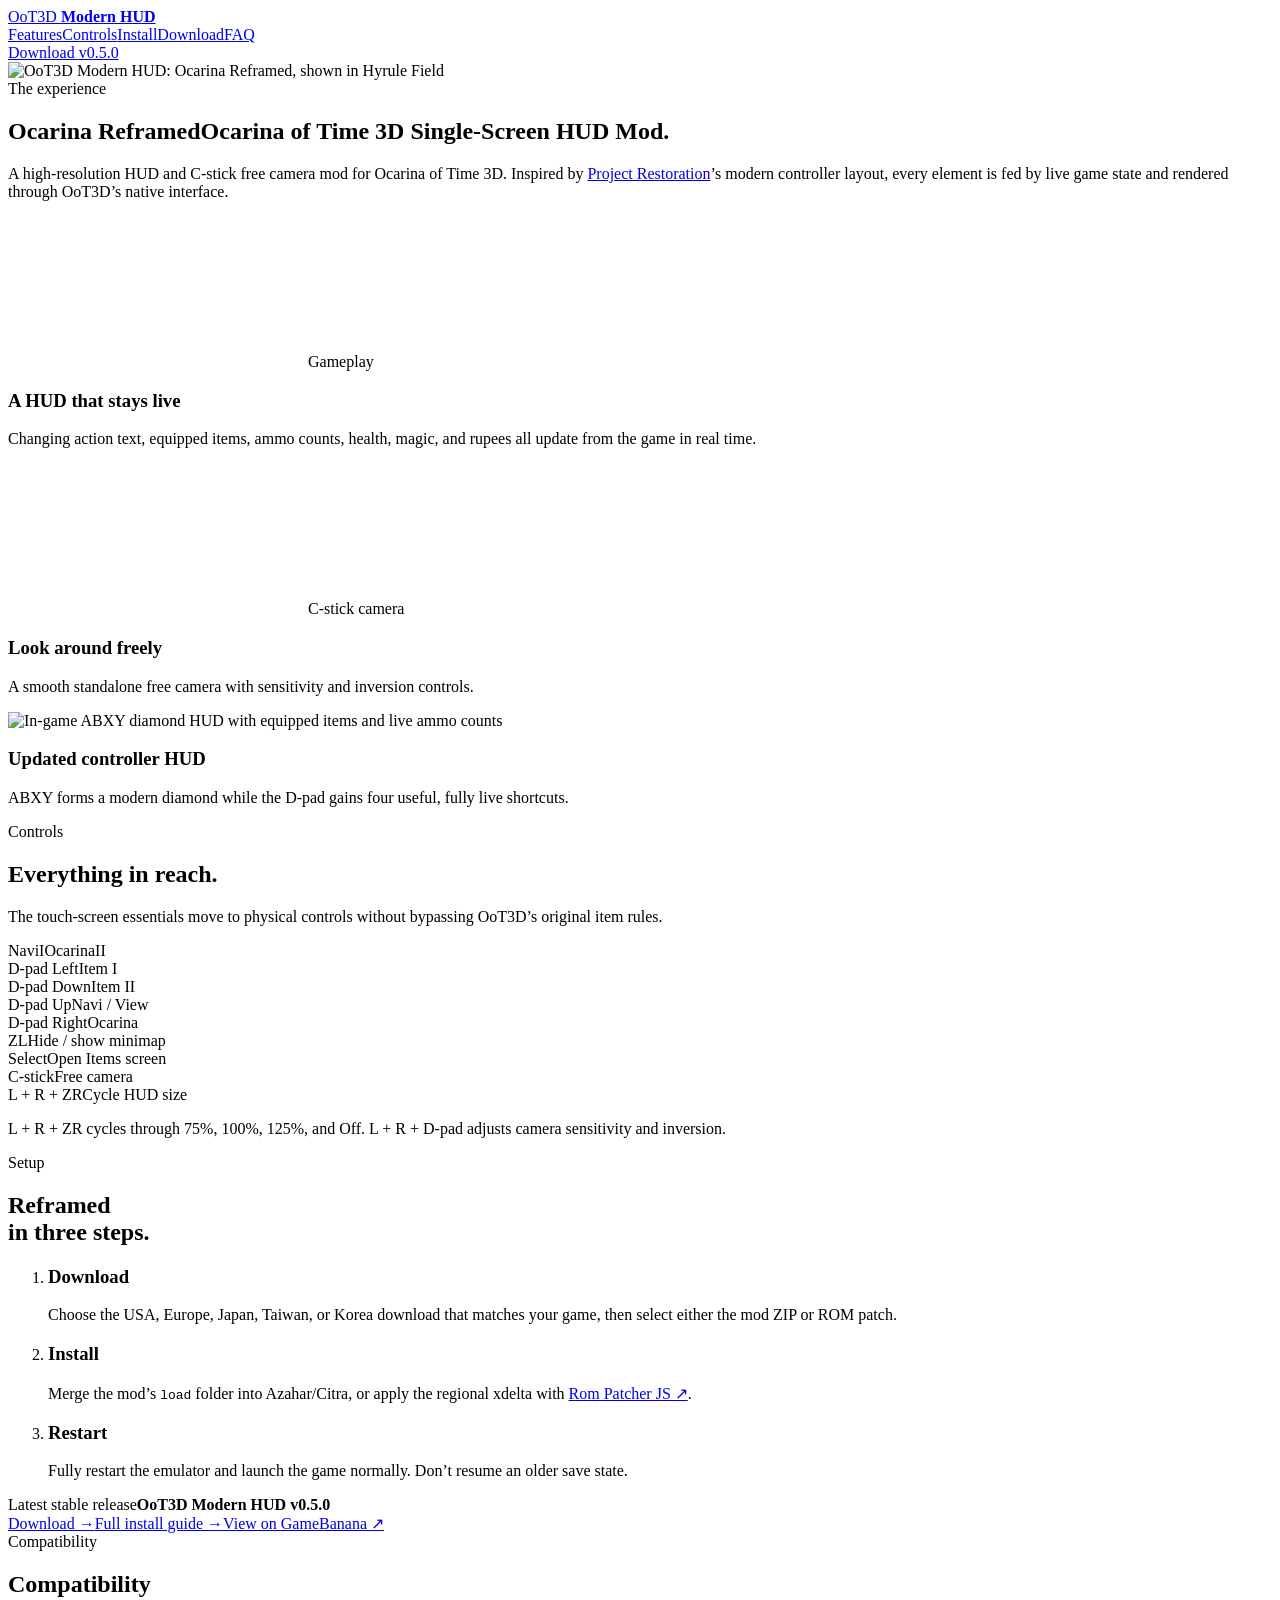
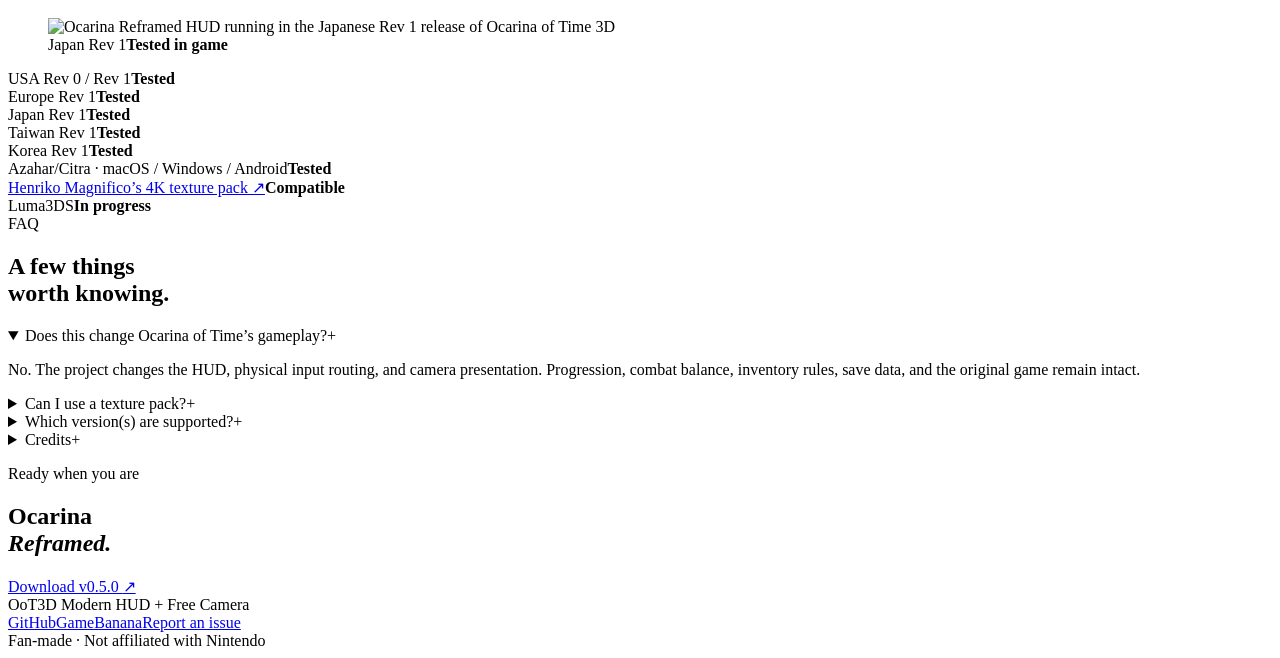
==== commit c728d8a7: "Add SEO landing pages to project site" ====
--- a/site/index.html
+++ b/site/index.html
@@ -1,2 +1,2 @@
-<!DOCTYPE html><html lang="en"><head><meta charSet="utf-8"/><meta name="viewport" content="width=device-width, initial-scale=1"/><link rel="preload" href="/og.png" as="image"/><link rel="preload" href="/abxy-diamond-v3.png" as="image"/><link rel="preload" href="/japan-rev1-hud.jpg" as="image"/><link rel="stylesheet" href="/assets/index-Ca8yeFtm.css" data-rsc-css-href="/assets/index-Ca8yeFtm.css" data-precedence="vite-rsc/importer-resources"/><link rel="modulepreload" href="/assets/layout-segment-context-xMBwpQnh.js" crossorigin=""/><link rel="modulepreload" href="/assets/rolldown-runtime-S-ySWqyJ.js" crossorigin=""/><link rel="modulepreload" href="/assets/index-CgFrDGAk.js" crossorigin=""/><link rel="modulepreload" href="/assets/framework-XU8gKkFC.js" crossorigin=""/><title>Ocarina Reframed | Ocarina of Time 3D Single-Screen HUD Mod</title><meta name="description" content="A high-resolution single-screen HUD and C-stick free camera mod for The Legend of Zelda: Ocarina of Time 3D, with regional downloads for USA, Europe, Japan, Taiwan, and Korea."/><meta name="application-name" content="Ocarina Reframed"/><meta name="category" content="game modification"/><meta name="robots" content="index, follow"/><meta property="og:title" content="Ocarina Reframed | Ocarina of Time 3D Single-Screen HUD Mod"/><meta property="og:description" content="A high-resolution single-screen HUD and C-stick free camera mod for The Legend of Zelda: Ocarina of Time 3D, with regional downloads for USA, Europe, Japan, Taiwan, and Korea."/><meta property="og:url" content="https://ocarinareframed.com/"/><meta property="og:site_name" content="Ocarina Reframed"/><meta property="og:type" content="website"/><meta property="og:image" content="https://ocarinareframed.com/og.png"/><meta property="og:image:width" content="1728"/><meta property="og:image:height" content="906"/><meta property="og:image:alt" content="OoT3D Modern HUD: Ocarina Reframed."/><meta name="twitter:card" content="summary_large_image"/><meta name="twitter:title" content="Ocarina Reframed | Ocarina of Time 3D Single-Screen HUD Mod"/><meta name="twitter:description" content="A high-resolution single-screen HUD and C-stick free camera mod for The Legend of Zelda: Ocarina of Time 3D, with regional downloads for USA, Europe, Japan, Taiwan, and Korea."/><meta name="twitter:image" content="https://ocarinareframed.com/og.png"/><link rel="canonical" href="https://ocarinareframed.com/"/><script>self.__VINEXT_RSC_PARAMS__={}</script><script>self.__VINEXT_RSC_NAV__={"pathname":"/","searchParams":[]}</script><link rel="modulepreload" href="/assets/index-CgFrDGAk.js" />
-</head><body><script type="application/ld+json">{"@context":"https://schema.org","@type":"WebSite","@id":"https://ocarinareframed.com/#website","url":"https://ocarinareframed.com/","name":"Ocarina Reframed","alternateName":["OoT3D Modern HUD","Ocarina of Time 3D Modern HUD"],"description":"A high-resolution single-screen HUD and C-stick free camera mod for The Legend of Zelda: Ocarina of Time 3D, with regional downloads for USA, Europe, Japan, Taiwan, and Korea.","inLanguage":"en","sameAs":["https://github.com/OTPR26/OOT3DHud","https://gamebanana.com/mods/695604"]}</script><script type="application/ld+json">{"@context":"https://schema.org","@type":"SoftwareApplication","@id":"https://ocarinareframed.com/#software","name":"Ocarina Reframed","alternateName":["OoT3D Modern HUD","Ocarina of Time 3D Single-Screen HUD"],"description":"A high-resolution single-screen HUD and C-stick free camera mod for The Legend of Zelda: Ocarina of Time 3D, with regional downloads for USA, Europe, Japan, Taiwan, and Korea.","applicationCategory":"GameApplication","operatingSystem":["Windows","macOS","Android","Nintendo 3DS"],"softwareVersion":"0.5.0","url":"https://ocarinareframed.com/","downloadUrl":"https://github.com/OTPR26/OOT3DHud/releases/latest","codeRepository":"https://github.com/OTPR26/OOT3DHud","screenshot":"https://ocarinareframed.com/og.png","offers":{"@type":"Offer","price":0,"priceCurrency":"USD"},"sameAs":["https://github.com/OTPR26/OOT3DHud","https://gamebanana.com/mods/695604"]}</script><main><header class="site-header"><a class="brand" href="#top" aria-label="OoT3D Modern HUD home"><span class="crest" aria-hidden="true"><i></i><i></i><i></i></span><span>OoT3D <b>Modern HUD</b></span></a><nav aria-label="Main navigation"><a href="#features">Features</a><a href="#controls">Controls</a><a href="#install">Setup</a><a href="#faq">FAQ</a></nav><a class="header-download" href="https://github.com/OTPR26/OOT3DHud/releases/latest">Download <span>v0.5.0</span></a></header><section class="hero" id="top"><img class="hero-art" src="/og.png" alt="OoT3D Modern HUD: Ocarina Reframed, shown in Hyrule Field"/></section><section class="intro section" id="features"><div class="section-kicker">The experience</div><div class="intro-grid"><h1><span class="intro-brand">Ocarina Reframed</span>Updated interface.</h1><p>Inspired by <a href="https://restoration.zora.re/">Project Restoration</a>’s modern controller layout, every element is fed by live game state and rendered through OoT3D’s native interface. It looks at home because it’s native to it.</p></div><div class="feature-grid"><article class="feature-card feature-card-wide"><div class="feature-media feature-live-hud"><video autoPlay="" muted="" loop="" playsInline="" poster="/hyrule-field-poster.png"><source src="/hyrule-field.m4v" type="video/mp4"/></video><span class="media-label">Gameplay</span></div><div class="feature-copy"><div><h3>A HUD that stays live</h3><p>Changing action text, equipped items, ammo counts, health, magic, and rupees all update from the game in real time.</p></div></div></article><article class="feature-card"><div class="feature-media feature-camera"><video autoPlay="" muted="" loop="" playsInline="" poster="/free-camera-poster.png"><source src="/free-camera.m4v" type="video/mp4"/></video><span class="media-label">C-stick camera</span></div><div class="feature-copy"><div><h3>Look around freely</h3><p>A smooth standalone free camera with sensitivity and inversion controls.</p></div></div></article><article class="feature-card feature-detail-card"><div class="feature-media controller-hud-media"><img src="/abxy-diamond-v3.png" alt="In-game ABXY diamond HUD with equipped items and live ammo counts"/></div><div class="feature-copy"><div><h3>Updated controller HUD</h3><p>ABXY forms a modern diamond while the D-pad gains four useful, fully live shortcuts.</p></div></div></article></div></section><section class="controls-section" id="controls"><div class="section controls-inner"><div class="section-kicker light">Controls</div><div class="controls-heading"><div><h2>Everything in reach.</h2><p>The touch-screen essentials move to physical controls without bypassing OoT3D’s original item rules.</p></div><div class="dpad-visual" aria-label="D-pad mapping diagram"><span class="dpad-up">Navi</span><span class="dpad-left">I</span><span class="dpad-center"></span><span class="dpad-right">Ocarina</span><span class="dpad-down">II</span></div></div><div class="control-list"><div class="control-row"><span class="keycap">D-pad Left</span><span>Item I</span></div><div class="control-row"><span class="keycap">D-pad Down</span><span>Item II</span></div><div class="control-row"><span class="keycap">D-pad Up</span><span>Navi / View</span></div><div class="control-row"><span class="keycap">D-pad Right</span><span>Ocarina</span></div><div class="control-row"><span class="keycap">ZL</span><span>Hide / show minimap</span></div><div class="control-row"><span class="keycap">Select</span><span>Open Items screen</span></div><div class="control-row"><span class="keycap">C-stick</span><span>Free camera</span></div><div class="control-row"><span class="keycap">L + R + ZR</span><span>Cycle HUD size</span></div></div><p class="control-note">L + R + ZR cycles through 75%, 100%, 125%, and Off. L + R + D-pad adjusts camera sensitivity and inversion.</p></div></section><section class="install section" id="install"><div class="section-kicker">Setup</div><div class="install-heading"><h2>Reframed<br/>in three steps.</h2></div><ol class="steps"><li><div><h3>Download</h3><p>Choose the USA, Europe, Japan, Taiwan, or Korea download that matches your game, then select either the mod ZIP or ROM patch.</p></div></li><li><div><h3>Install</h3><p>Merge the mod’s <code>load</code> folder into Azahar/Citra, or apply the regional xdelta with <a href="https://www.marcrobledo.com/RomPatcher.js/">Rom Patcher JS ↗</a>.</p></div></li><li><div><h3>Restart</h3><p>Fully restart the emulator and launch the game normally. Don’t resume an older save state.</p></div></li></ol><div class="install-callout"><div><span>Latest stable release</span><strong>OoT3D Modern HUD v0.5.0</strong></div><div class="install-actions"><a class="button button-dark" href="https://github.com/OTPR26/OOT3DHud/releases/latest">Download →</a><a class="gamebanana-link" href="https://gamebanana.com/mods/695604">View on GameBanana ↗</a></div></div></section><section class="compatibility"><div class="section compat-inner"><div class="compat-overview"><div class="section-kicker light">Compatibility</div><h2>Compatibility</h2><figure class="region-proof"><img src="/japan-rev1-hud.jpg" alt="Ocarina Reframed HUD running in the Japanese Rev 1 release of Ocarina of Time 3D"/><figcaption><span>Japan Rev 1</span><b>Tested in game</b></figcaption></figure></div><div class="compat-table"><div><span>USA Rev 0 / Rev 1</span><b class="status tested">Tested</b></div><div><span>Europe Rev 1</span><b class="status tested">Tested</b></div><div><span>Japan Rev 1</span><b class="status tested">Tested</b></div><div><span>Taiwan Rev 1</span><b class="status tested">Tested</b></div><div><span>Korea Rev 1</span><b class="status tested">Tested</b></div><div><span>Azahar/Citra · macOS / Windows / Android</span><b class="status tested">Tested</b></div><div><span><a href="https://www.henrikomagnifico.com/zelda-ocarina-of-time-3d-4k">Henriko Magnifico’s 4K texture pack ↗</a></span><b class="status tested">Compatible</b></div><div><span>Luma3DS</span><b class="status pending">In progress</b></div></div></div></section><section class="faq section" id="faq"><div class="section-kicker">FAQ</div><div class="faq-grid"><h2>A few things<br/>worth knowing.</h2><div class="faq-list"><details open=""><summary>Does this change Ocarina of Time’s gameplay?<span>+</span></summary><p>No. The project changes the HUD, physical input routing, and camera presentation. Progression, combat balance, inventory rules, save data, and the original game remain intact.</p></details><details><summary>Can I use a texture pack?<span>+</span></summary><p>Yes. The release adds one dedicated HUD texture and is designed to coexist with an existing OoT3D texture pack.</p></details><details><summary>Which version(s) are supported?<span>+</span></summary><p>The current release supports USA Rev 0 and Rev 1, Europe Rev 1, Japan Rev 1, Taiwan Rev 1, and Korea Rev 1. Normal and Master Quest use the same game file and are both supported.</p></details></div></div></section><section class="section credits" id="credits"><div class="faq-list"><details><summary>Credits<span>+</span></summary><div class="credits-content"><div><a href="https://restoration.zora.re/">Project Restoration<!-- --> ↗</a><p>HD HUD design and visual inspiration.</p></div><div><a href="https://github.com/Roberto-Nessy/OoT3D_Standalone_Free_Cam">Roberto-Nessy / OoT3D Standalone Free Cam<!-- --> ↗</a><p>Original standalone C-stick free camera and loader base.</p></div><div><a href="https://github.com/gamestabled/OoT3D_Randomizer">OoT3D Randomizer<!-- --> ↗</a><p>OoT3D structures and established hook conventions.</p></div><div><a href="https://www.henrikomagnifico.com/zelda-ocarina-of-time-3d-4k">Henriko Magnifico<!-- --> ↗</a><p>Creator of the compatible Ocarina of Time 3D 4K texture pack.</p></div></div></details></div></section><footer><div class="footer-main"><div><p class="eyebrow"><span></span> Ready when you are</p><h2>Ocarina<br/><em>Reframed.</em></h2></div><a class="footer-download" href="https://github.com/OTPR26/OOT3DHud/releases/latest">Download v0.5.0 <span>↗</span></a></div><div class="footer-bottom"><span>OoT3D Modern HUD + Free Camera</span><div><a href="https://github.com/OTPR26/OOT3DHud">GitHub</a><a href="https://gamebanana.com/mods/695604">GameBanana</a><a href="https://github.com/OTPR26/OOT3DHud/issues">Report an issue</a></div><span>Fan-made · Not affiliated with Nintendo</span></div></footer></main><script id="_R_">import("/assets/index-CgFrDGAk.js")</script></body></html><script>self.__VINEXT_RSC_CHUNKS__=self.__VINEXT_RSC_CHUNKS__||[];self.__VINEXT_RSC_CHUNKS__.push("2:I[\"b843a7408a43\",[],\"Children\",1]\n:HL[\"/assets/index-Ca8yeFtm.css\",\"style\"]\n")</script><script>self.__VINEXT_RSC_CHUNKS__=self.__VINEXT_RSC_CHUNKS__||[];self.__VINEXT_RSC_CHUNKS__.push("0:{\"__route\":\"route:/\",\"__interceptionContext\":null,\"__layoutIds\":[\"layout:/\"],\"__rootLayout\":\"/\",\"page:/\":\"$L1\",\"layout:/\":[[[[\"$\",\"link\",\"css:/assets/index-Ca8yeFtm.css\",{\"rel\":\"stylesheet\",\"precedence\":\"vite-rsc/importer-resources\",\"href\":\"/assets/index-Ca8yeFtm.css\",\"data-rsc-css-href\":\"/assets/index-Ca8yeFtm.css\"}],\"$undefined\"],[\"$\",\"html\",null,{\"lang\":\"en\",\"children\":[\"$\",\"body\",null,{\"children\":[[\"$\",\"script\",null,{\"type\":\"application/ld+json\",\"dangerouslySetInnerHTML\":{\"__html\":\"{\\\"@context\\\":\\\"https://schema.org\\\",\\\"@type\\\":\\\"WebSite\\\",\\\"@id\\\":\\\"https://ocarinareframed.com/#website\\\",\\\"url\\\":\\\"https://ocarinareframed.com/\\\",\\\"name\\\":\\\"Ocarina Reframed\\\",\\\"alternateName\\\":[\\\"OoT3D Modern HUD\\\",\\\"Ocarina of Time 3D Modern HUD\\\"],\\\"description\\\":\\\"A high-resolution single-screen HUD and C-stick free camera mod for The Legend of Zelda: Ocarina of Time 3D, with regional downloads for USA, Europe, Japan, Taiwan, and Korea.\\\",\\\"inLanguage\\\":\\\"en\\\",\\\"sameAs\\\":[\\\"https://github.com/OTPR26/OOT3DHud\\\",\\\"https://gamebanana.com/mods/695604\\\"]}\"}}],[\"$\",\"script\",null,{\"type\":\"application/ld+json\",\"dangerouslySetInnerHTML\":{\"__html\":\"{\\\"@context\\\":\\\"https://schema.org\\\",\\\"@type\\\":\\\"SoftwareApplication\\\",\\\"@id\\\":\\\"https://ocarinareframed.com/#software\\\",\\\"name\\\":\\\"Ocarina Reframed\\\",\\\"alternateName\\\":[\\\"OoT3D Modern HUD\\\",\\\"Ocarina of Time 3D Single-Screen HUD\\\"],\\\"description\\\":\\\"A high-resolution single-screen HUD and C-stick free camera mod for The Legend of Zelda: Ocarina of Time 3D, with regional downloads for USA, Europe, Japan, Taiwan, and Korea.\\\",\\\"applicationCategory\\\":\\\"GameApplication\\\",\\\"operatingSystem\\\":[\\\"Windows\\\",\\\"macOS\\\",\\\"Android\\\",\\\"Nintendo 3DS\\\"],\\\"softwareVersion\\\":\\\"0.5.0\\\",\\\"url\\\":\\\"https://ocarinareframed.com/\\\",\\\"downloadUrl\\\":\\\"https://github.com/OTPR26/OOT3DHud/releases/latest\\\",\\\"codeRepository\\\":\\\"https://github.com/OTPR26/OOT3DHud\\\",\\\"screenshot\\\":\\\"https://ocarinareframed.com/og.png\\\",\\\"offers\\\":{\\\"@type\\\":\\\"Offer\\\",\\\"price\\\":0,\\\"priceCurrency\\\":\\\"USD\\\"},\\\"sameAs\\\":[\\\"https://github.com/OTPR26/OOT3DHud\\\",\\\"https://gamebanana.com/mods/695604\\\"]}\"}}],[\"$\",\"$L2\",null,{}]]}]}]],null],\"route:/\":[[[\"$\",\"meta\",null,{\"charSet\":\"utf-8\"}],[[\"$\",\"title\",\"0\",{\"children\":\"Ocarina Reframed | Ocarina of Time 3D Single-Screen HUD Mod\"}],[\"$\",\"meta\",\"1\",{\"name\":\"description\",\"content\":\"A high-resolution single-screen HUD and C-stick free camera mod for The Legend of Zelda: Ocarina of Time 3D, with regional downloads for USA, Europe, Japan, Taiwan, and Korea.\"}],[\"$\",\"meta\",\"2\",{\"name\":\"application-name\",\"content\":\"Ocarina Reframed\"}],[\"$\",\"meta\",\"3\",{\"name\":\"category\",\"content\":\"game modification\"}],[\"$\",\"meta\",\"4\",{\"name\":\"robots\",\"content\":\"index, follow\"}],[\"$\",\"meta\",\"5\",{\"property\":\"og:title\",\"content\":\"Ocarina Reframed | Ocarina of Time 3D Single-Screen HUD Mod\"}],[\"$\",\"meta\",\"6\",{\"property\":\"og:description\",\"content\":\"A high-resolution single-screen HUD and C-stick free camera mod for The Legend of Zelda: Ocarina of Time 3D, with regional downloads for USA, Europe, Japan, Taiwan, and Korea.\"}],[\"$\",\"meta\",\"7\",{\"property\":\"og:url\",\"content\":\"https://ocarinareframed.com/\"}],[\"$\",\"meta\",\"8\",{\"property\":\"og:site_name\",\"content\":\"Ocarina Reframed\"}],[\"$\",\"meta\",\"9\",{\"property\":\"og:type\",\"content\":\"website\"}],[\"$\",\"meta\",\"10\",{\"property\":\"og:image\",\"content\":\"https://ocarinareframed.com/og.png\"}],[\"$\",\"meta\",\"11\",{\"property\":\"og:image:width\",\"content\":\"1728\"}],[\"$\",\"meta\",\"12\",{\"property\":\"og:image:height\",\"content\":\"906\"}],[\"$\",\"meta\",\"13\",{\"property\":\"og:image:alt\",\"content\":\"OoT3D Modern HUD: Ocarina Reframed.\"}],[\"$\",\"meta\",\"14\",{\"name\":\"twitter:card\",\"content\":\"summary_large_image\"}],[\"$\",\"meta\",\"15\",{\"name\":\"twitter:title\",\"content\":\"Ocarina Reframed | Ocarina of Time 3D Single-Screen HUD Mod\"}],[\"$\",\"meta\",\"16\",{\"name\":\"twitter:description\",\"content\":\"A high-resolution single-screen HUD and C-stick free camera mod for The Legend of Zelda: Ocarina of Time 3D, with regional downloads for USA, Europe, Japan, Taiwan, and Korea.\"}],\"$L3\",\"$L4\"],\"$L5\"],\"$L6\"],\"__layoutFlags\":{\"layout:/\":\"s\"},\"__artifactCompatibility\":{\"schemaVersion\":1,\"graphVersion\":\"app-route-graph:4uhn5s1wvoptc\",\"deploymentVersion\":\"f70d5ed5-84cd-4871-8a39-24666ff24166\",\"appElementsSchemaVersion\":1,\"rscPayloadSchemaVersion\":1,\"rootBoundaryId\":\"/\",\"renderEpoch\":null}}\n")</script><script>self.__VINEXT_RSC_CHUNKS__=self.__VINEXT_RSC_CHUNKS__||[];self.__VINEXT_RSC_CHUNKS__.push("7:I[\"e791668edc18\",[],\"LayoutSegmentProvider\",1]\n8:I[\"b843a7408a43\",[],\"Slot\",1]\n9:I[\"ffa4af8fdc37\",[],\"RedirectBoundary\",1]\n3:[\"$\",\"meta\",\"17\",{\"name\":\"twitter:image\",\"content\":\"https://ocarinareframed.com/og.png\"}]\n4:[\"$\",\"link\",\"18\",{\"rel\":\"canonical\",\"href\":\"https://ocarinareframed.com/\"}]\n5:[[\"$\",\"meta\",\"0\",{\"name\":\"viewport\",\"content\":\"width=device-width, initial-scale=1\"}]]\n6:[\"$\",\"$L7\",null,{\"segmentMap\":{\"children\":[]},\"children\":[\"$\",\"$L8\",null,{\"id\":\"layout:/\",\"parallelSlots\":\"$undefined\",\"children\":[\"$\",\"$L9\",null,{\"children\":[\"$\",\"$L7\",null,{\"segmentMap\":{\"children\":[]},\"children\":[\"$\",\"$L8\",null,{\"id\":\"page:/\"}]}]}]}]}]\n")</script><script>self.__VINEXT_RSC_CHUNKS__=self.__VINEXT_RSC_CHUNKS__||[];self.__VINEXT_RSC_CHUNKS__.push(":HL[\"/og.png\",\"image\"]\n:HL[\"/abxy-diamond-v3.png\",\"image\"]\n")</script><script>self.__VINEXT_RSC_CHUNKS__=self.__VINEXT_RSC_CHUNKS__||[];self.__VINEXT_RSC_CHUNKS__.push("1:[\"$\",\"main\",null,{\"children\":[[\"$\",\"header\",null,{\"className\":\"site-header\",\"children\":[[\"$\",\"a\",null,{\"className\":\"brand\",\"href\":\"#top\",\"aria-label\":\"OoT3D Modern HUD home\",\"children\":[[\"$\",\"span\",null,{\"className\":\"crest\",\"aria-hidden\":\"true\",\"children\":[[\"$\",\"i\",null,{}],[\"$\",\"i\",null,{}],[\"$\",\"i\",null,{}]]}],[\"$\",\"span\",null,{\"children\":[\"OoT3D \",[\"$\",\"b\",null,{\"children\":\"Modern HUD\"}]]}]]}],[\"$\",\"nav\",null,{\"aria-label\":\"Main navigation\",\"children\":[[\"$\",\"a\",null,{\"href\":\"#features\",\"children\":\"Features\"}],[\"$\",\"a\",null,{\"href\":\"#controls\",\"children\":\"Controls\"}],[\"$\",\"a\",null,{\"href\":\"#install\",\"children\":\"Setup\"}],[\"$\",\"a\",null,{\"href\":\"#faq\",\"children\":\"FAQ\"}]]}],[\"$\",\"a\",null,{\"className\":\"header-download\",\"href\":\"https://github.com/OTPR26/OOT3DHud/releases/latest\",\"children\":[\"Download \",[\"$\",\"span\",null,{\"children\":\"v0.5.0\"}]]}]]}],[\"$\",\"section\",null,{\"className\":\"hero\",\"id\":\"top\",\"children\":[\"$\",\"img\",null,{\"className\":\"hero-art\",\"src\":\"/og.png\",\"alt\":\"OoT3D Modern HUD: Ocarina Reframed, shown in Hyrule Field\"}]}],[\"$\",\"section\",null,{\"className\":\"intro section\",\"id\":\"features\",\"children\":[[\"$\",\"div\",null,{\"className\":\"section-kicker\",\"children\":\"The experience\"}],[\"$\",\"div\",null,{\"className\":\"intro-grid\",\"children\":[[\"$\",\"h1\",null,{\"children\":[[\"$\",\"span\",null,{\"className\":\"intro-brand\",\"children\":\"Ocarina Reframed\"}],\"Updated interface.\"]}],[\"$\",\"p\",null,{\"children\":[\"Inspired by \",[\"$\",\"a\",null,{\"href\":\"https://restoration.zora.re/\",\"children\":\"Project Restoration\"}],\"’s modern controller layout, every element is fed by live game state and rendered through OoT3D’s native interface. It looks at home because it’s native to it.\"]}]]}],[\"$\",\"div\",null,{\"className\":\"feature-grid\",\"children\":[[\"$\",\"article\",null,{\"className\":\"feature-card feature-card-wide\",\"children\":[[\"$\",\"div\",null,{\"className\":\"feature-media feature-live-hud\",\"children\":[[\"$\",\"video\",null,{\"autoPlay\":true,\"muted\":true,\"loop\":true,\"playsInline\":true,\"poster\":\"/hyrule-field-poster.png\",\"children\":[\"$\",\"source\",null,{\"src\":\"/hyrule-field.m4v\",\"type\":\"video/mp4\"}]}],[\"$\",\"span\",null,{\"className\":\"media-label\",\"children\":\"Gameplay\"}]]}],[\"$\",\"div\",null,{\"className\":\"feature-copy\",\"children\":[\"$\",\"div\",null,{\"children\":[[\"$\",\"h3\",null,{\"children\":\"A HUD that stays live\"}],[\"$\",\"p\",null,{\"children\":\"Changing action text, equipped items, ammo counts, health, magic, and rupees all update from the game in real time.\"}]]}]}]]}],[\"$\",\"article\",null,{\"className\":\"feature-card\",\"children\":[[\"$\",\"div\",null,{\"className\":\"feature-media feature-camera\",\"children\":[[\"$\",\"video\",null,{\"autoPlay\":true,\"muted\":true,\"loop\":true,\"playsInline\":true,\"poster\":\"/free-camera-poster.png\",\"children\":[\"$\",\"source\",null,{\"src\":\"/free-camera.m4v\",\"type\":\"video/mp4\"}]}],[\"$\",\"span\",null,{\"className\":\"media-label\",\"children\":\"C-stick camera\"}]]}],[\"$\",\"div\",null,{\"className\":\"feature-copy\",\"children\":[\"$\",\"div\",null,{\"children\":[[\"$\",\"h3\",null,{\"children\":\"Look around freely\"}],[\"$\",\"p\",null,{\"children\":\"A smooth standalone free camera with sensitivity and inversion controls.\"}]]}]}]]}],[\"$\",\"article\",null,{\"className\":\"feature-card feature-detail-card\",\"children\":[[\"$\",\"div\",null,{\"className\":\"feature-media controller-hud-media\",\"children\":[\"$\",\"img\",null,{\"src\":\"/abxy-diamond-v3.png\",\"alt\":\"In-game ABXY diamond HUD with equipped items and live ammo counts\"}]}],[\"$\",\"div\",null,{\"className\":\"feature-copy\",\"children\":[\"$\",\"div\",null,{\"children\":[[\"$\",\"h3\",null,{\"children\":\"Updated controller HUD\"}],[\"$\",\"p\",null,{\"children\":\"ABXY forms a modern diamond while the D-pad gains four useful, fully live shortcuts.\"}]]}]}]]}]]}]]}],[\"$\",\"section\",null,{\"className\":\"controls-section\",\"id\":\"controls\",\"children\":[\"$\",\"div\",null,{\"className\":\"section controls-inner\",\"children\":[[\"$\",\"div\",null,{\"className\":\"section-kicker light\",\"children\":\"Controls\"}],[\"$\",\"div\",null,{\"className\":\"controls-heading\",\"children\":[[\"$\",\"div\",null,{\"children\":[[\"$\",\"h2\",null,{\"children\":\"Everything in reach.\"}],[\"$\",\"p\",null,{\"children\":\"The touch-screen essentials move to physical controls without bypassing OoT3D’s original item rules.\"}]]}],[\"$\",\"div\",null,{\"className\":\"dpad-visual\",\"aria-label\":\"D-pad mapping diagram\",\"children\":[[\"$\",\"span\",null,{\"className\":\"dpad-up\",\"children\":\"Navi\"}],[\"$\",\"span\",null,{\"className\":\"dpad-left\",\"children\":\"I\"}],[\"$\",\"span\",null,{\"className\":\"dpad-center\"}],[\"$\",\"span\",null,{\"className\":\"dpad-right\",\"children\":\"Ocarina\"}],[\"$\",\"span\",null,{\"className\":\"dpad-down\",\"children\":\"II\"}]]}]]}],[\"$\",\"div\",null,{\"className\":\"control-list\",\"children\":[[\"$\",\"div\",\"D-pad Left\",{\"className\":\"control-row\",\"children\":[[\"$\",\"span\",null,{\"className\":\"keycap\",\"children\":\"D-pad Left\"}],\"$La\"]}],\"$Lb\",\"$Lc\",\"$Ld\",\"$Le\",\"$Lf\",\"$L10\",\"$L11\"]}],\"$L12\"]}]}],\"$L13\",\"$L14\",\"$L15\",\"$L16\",\"$L17\"]}]\n")</script><script>self.__VINEXT_RSC_CHUNKS__=self.__VINEXT_RSC_CHUNKS__||[];self.__VINEXT_RSC_CHUNKS__.push(":HL[\"/japan-rev1-hud.jpg\",\"image\"]\na:[\"$\",\"span\",null,{\"children\":\"Item I\"}]\nb:[\"$\",\"div\",\"D-pad Down\",{\"className\":\"control-row\",\"children\":[[\"$\",\"span\",null,{\"className\":\"keycap\",\"children\":\"D-pad Down\"}],[\"$\",\"span\",null,{\"children\":\"Item II\"}]]}]\nc:[\"$\",\"div\",\"D-pad Up\",{\"className\":\"control-row\",\"children\":[[\"$\",\"span\",null,{\"className\":\"keycap\",\"children\":\"D-pad Up\"}],[\"$\",\"span\",null,{\"children\":\"Navi / View\"}]]}]\nd:[\"$\",\"div\",\"D-pad Right\",{\"className\":\"control-row\",\"children\":[[\"$\",\"span\",null,{\"className\":\"keycap\",\"children\":\"D-pad Right\"}],[\"$\",\"span\",null,{\"children\":\"Ocarina\"}]]}]\ne:[\"$\",\"div\",\"ZL\",{\"className\":\"control-row\",\"children\":[[\"$\",\"span\",null,{\"className\":\"keycap\",\"children\":\"ZL\"}],[\"$\",\"span\",null,{\"children\":\"Hide / show minimap\"}]]}]\nf:[\"$\",\"div\",\"Select\",{\"className\":\"control-row\",\"children\":[[\"$\",\"span\",null,{\"className\":\"keycap\",\"children\":\"Select\"}],[\"$\",\"span\",null,{\"children\":\"Open Items screen\"}]]}]\n10:[\"$\",\"div\",\"C-stick\",{\"className\":\"control-row\",\"children\":[[\"$\",\"span\",null,{\"className\":\"keycap\",\"children\":\"C-stick\"}],[\"$\",\"span\",null,{\"children\":\"Free camera\"}]]}]\n11:[\"$\",\"div\",\"L + R + ZR\",{\"className\":\"control-row\",\"children\":[[\"$\",\"span\",null,{\"className\":\"keycap\",\"children\":\"L + R + ZR\"}],[\"$\",\"span\",null,{\"children\":\"Cycle HUD size\"}]]}]\n12:[\"$\",\"p\",null,{\"className\":\"control-note\",\"children\":\"L + R + ZR cycles through 75%, 100%, 125%, and Off. L + R + D-pad adjusts camera sensitivity and inversion.\"}]\n")</script><script>self.__VINEXT_RSC_CHUNKS__=self.__VINEXT_RSC_CHUNKS__||[];self.__VINEXT_RSC_CHUNKS__.push("13:[\"$\",\"section\",null,{\"className\":\"install section\",\"id\":\"install\",\"children\":[[\"$\",\"div\",null,{\"className\":\"section-kicker\",\"children\":\"Setup\"}],[\"$\",\"div\",null,{\"className\":\"install-heading\",\"children\":[\"$\",\"h2\",null,{\"children\":[\"Reframed\",[\"$\",\"br\",null,{}],\"in three steps.\"]}]}],[\"$\",\"ol\",null,{\"className\":\"steps\",\"children\":[[\"$\",\"li\",null,{\"children\":[\"$\",\"div\",null,{\"children\":[[\"$\",\"h3\",null,{\"children\":\"Download\"}],[\"$\",\"p\",null,{\"children\":\"Choose the USA, Europe, Japan, Taiwan, or Korea download that matches your game, then select either the mod ZIP or ROM patch.\"}]]}]}],[\"$\",\"li\",null,{\"children\":[\"$\",\"div\",null,{\"children\":[[\"$\",\"h3\",null,{\"children\":\"Install\"}],[\"$\",\"p\",null,{\"children\":[\"Merge the mod’s \",[\"$\",\"code\",null,{\"children\":\"load\"}],\" folder into Azahar/Citra, or apply the regional xdelta with \",[\"$\",\"a\",null,{\"href\":\"https://www.marcrobledo.com/RomPatcher.js/\",\"children\":\"Rom Patcher JS ↗\"}],\".\"]}]]}]}],[\"$\",\"li\",null,{\"children\":[\"$\",\"div\",null,{\"children\":[[\"$\",\"h3\",null,{\"children\":\"Restart\"}],[\"$\",\"p\",null,{\"children\":\"Fully restart the emulator and launch the game normally. Don’t resume an older save state.\"}]]}]}]]}],[\"$\",\"div\",null,{\"className\":\"install-callout\",\"children\":[[\"$\",\"div\",null,{\"children\":[[\"$\",\"span\",null,{\"children\":\"Latest stable release\"}],[\"$\",\"strong\",null,{\"children\":\"OoT3D Modern HUD v0.5.0\"}]]}],[\"$\",\"div\",null,{\"className\":\"install-actions\",\"children\":[[\"$\",\"a\",null,{\"className\":\"button button-dark\",\"href\":\"https://github.com/OTPR26/OOT3DHud/releases/latest\",\"children\":\"Download →\"}],[\"$\",\"a\",null,{\"className\":\"gamebanana-link\",\"href\":\"https://gamebanana.com/mods/695604\",\"children\":\"View on GameBanana ↗\"}]]}]]}]]}]\n")</script><script>self.__VINEXT_RSC_CHUNKS__=self.__VINEXT_RSC_CHUNKS__||[];self.__VINEXT_RSC_CHUNKS__.push("14:[\"$\",\"section\",null,{\"className\":\"compatibility\",\"children\":[\"$\",\"div\",null,{\"className\":\"section compat-inner\",\"children\":[[\"$\",\"div\",null,{\"className\":\"compat-overview\",\"children\":[[\"$\",\"div\",null,{\"className\":\"section-kicker light\",\"children\":\"Compatibility\"}],[\"$\",\"h2\",null,{\"children\":\"Compatibility\"}],[\"$\",\"figure\",null,{\"className\":\"region-proof\",\"children\":[[\"$\",\"img\",null,{\"src\":\"/japan-rev1-hud.jpg\",\"alt\":\"Ocarina Reframed HUD running in the Japanese Rev 1 release of Ocarina of Time 3D\"}],[\"$\",\"figcaption\",null,{\"children\":[[\"$\",\"span\",null,{\"children\":\"Japan Rev 1\"}],[\"$\",\"b\",null,{\"children\":\"Tested in game\"}]]}]]}]]}],[\"$\",\"div\",null,{\"className\":\"compat-table\",\"children\":[[\"$\",\"div\",null,{\"children\":[[\"$\",\"span\",null,{\"children\":\"USA Rev 0 / Rev 1\"}],[\"$\",\"b\",null,{\"className\":\"status tested\",\"children\":\"Tested\"}]]}],[\"$\",\"div\",null,{\"children\":[[\"$\",\"span\",null,{\"children\":\"Europe Rev 1\"}],[\"$\",\"b\",null,{\"className\":\"status tested\",\"children\":\"Tested\"}]]}],[\"$\",\"div\",null,{\"children\":[[\"$\",\"span\",null,{\"children\":\"Japan Rev 1\"}],[\"$\",\"b\",null,{\"className\":\"status tested\",\"children\":\"Tested\"}]]}],[\"$\",\"div\",null,{\"children\":[[\"$\",\"span\",null,{\"children\":\"Taiwan Rev 1\"}],[\"$\",\"b\",null,{\"className\":\"status tested\",\"children\":\"Tested\"}]]}],[\"$\",\"div\",null,{\"children\":[[\"$\",\"span\",null,{\"children\":\"Korea Rev 1\"}],[\"$\",\"b\",null,{\"className\":\"status tested\",\"children\":\"Tested\"}]]}],[\"$\",\"div\",null,{\"children\":[[\"$\",\"span\",null,{\"children\":\"Azahar/Citra · macOS / Windows / Android\"}],[\"$\",\"b\",null,{\"className\":\"status tested\",\"children\":\"Tested\"}]]}],[\"$\",\"div\",null,{\"children\":[[\"$\",\"span\",null,{\"children\":[\"$\",\"a\",null,{\"href\":\"https://www.henrikomagnifico.com/zelda-ocarina-of-time-3d-4k\",\"children\":\"Henriko Magnifico’s 4K texture pack ↗\"}]}],[\"$\",\"b\",null,{\"className\":\"status tested\",\"children\":\"Compatible\"}]]}],[\"$\",\"div\",null,{\"children\":[[\"$\",\"span\",null,{\"children\":\"Luma3DS\"}],[\"$\",\"b\",null,{\"className\":\"status pending\",\"children\":\"In progress\"}]]}]]}]]}]}]\n")</script><script>self.__VINEXT_RSC_CHUNKS__=self.__VINEXT_RSC_CHUNKS__||[];self.__VINEXT_RSC_CHUNKS__.push("15:[\"$\",\"section\",null,{\"className\":\"faq section\",\"id\":\"faq\",\"children\":[[\"$\",\"div\",null,{\"className\":\"section-kicker\",\"children\":\"FAQ\"}],[\"$\",\"div\",null,{\"className\":\"faq-grid\",\"children\":[[\"$\",\"h2\",null,{\"children\":[\"A few things\",[\"$\",\"br\",null,{}],\"worth knowing.\"]}],[\"$\",\"div\",null,{\"className\":\"faq-list\",\"children\":[[\"$\",\"details\",\"Does this change Ocarina of Time’s gameplay?\",{\"open\":true,\"children\":[[\"$\",\"summary\",null,{\"children\":[\"Does this change Ocarina of Time’s gameplay?\",[\"$\",\"span\",null,{\"children\":\"+\"}]]}],[\"$\",\"p\",null,{\"children\":\"No. The project changes the HUD, physical input routing, and camera presentation. Progression, combat balance, inventory rules, save data, and the original game remain intact.\"}]]}],[\"$\",\"details\",\"Can I use a texture pack?\",{\"open\":false,\"children\":[[\"$\",\"summary\",null,{\"children\":[\"Can I use a texture pack?\",[\"$\",\"span\",null,{\"children\":\"+\"}]]}],[\"$\",\"p\",null,{\"children\":\"Yes. The release adds one dedicated HUD texture and is designed to coexist with an existing OoT3D texture pack.\"}]]}],[\"$\",\"details\",\"Which version(s) are supported?\",{\"open\":false,\"children\":[[\"$\",\"summary\",null,{\"children\":[\"Which version(s) are supported?\",[\"$\",\"span\",null,{\"children\":\"+\"}]]}],[\"$\",\"p\",null,{\"children\":\"The current release supports USA Rev 0 and Rev 1, Europe Rev 1, Japan Rev 1, Taiwan Rev 1, and Korea Rev 1. Normal and Master Quest use the same game file and are both supported.\"}]]}]]}]]}]]}]\n16:[\"$\",\"section\",null,{\"className\":\"section credits\",\"id\":\"credits\",\"children\":[\"$\",\"div\",null,{\"className\":\"faq-list\",\"children\":[\"$\",\"details\",null,{\"children\":[[\"$\",\"summary\",null,{\"children\":[\"Credits\",[\"$\",\"span\",null,{\"children\":\"+\"}]]}],[\"$\",\"div\",null,{\"className\":\"credits-content\",\"children\":[[\"$\",\"div\",\"Project Restoration\",{\"children\":[[\"$\",\"a\",null,{\"href\":\"https://restoration.zora.re/\",\"children\":[\"Project Restoration\",\" ↗\"]}],[\"$\",\"p\",null,{\"children\":\"HD HUD design and visual inspiration.\"}]]}],[\"$\",\"div\",\"Roberto-Nessy / OoT3D Standalone Free Cam\",{\"children\":[[\"$\",\"a\",null,{\"href\":\"https://github.com/Roberto-Nessy/OoT3D_Standalone_Free_Cam\",\"children\":[\"Roberto-Nessy / OoT3D Standalone Free Cam\",\" ↗\"]}],[\"$\",\"p\",null,{\"children\":\"Original standalone C-stick free camera and loader base.\"}]]}],[\"$\",\"div\",\"OoT3D Randomizer\",{\"children\":[[\"$\",\"a\",null,{\"href\":\"https://github.com/gamestabled/OoT3D_Randomizer\",\"children\":[\"OoT3D Randomizer\",\" ↗\"]}],[\"$\",\"p\",null,{\"children\":\"OoT3D structures and established hook conventions.\"}]]}],[\"$\",\"div\",\"Henriko Magnifico\",{\"children\":[[\"$\",\"a\",null,{\"href\":\"https://www.henrikomagnifico.com/zelda-ocarina-of-time-3d-4k\",\"children\":[\"Henriko Magnifico\",\" ↗\"]}],[\"$\",\"p\",null,{\"children\":\"Creator of the compatible Ocarina of Time 3D 4K texture pack.\"}]]}]]}]]}]}]}]\n")</script><script>self.__VINEXT_RSC_CHUNKS__=self.__VINEXT_RSC_CHUNKS__||[];self.__VINEXT_RSC_CHUNKS__.push("17:[\"$\",\"footer\",null,{\"children\":[[\"$\",\"div\",null,{\"className\":\"footer-main\",\"children\":[[\"$\",\"div\",null,{\"children\":[[\"$\",\"p\",null,{\"className\":\"eyebrow\",\"children\":[[\"$\",\"span\",null,{}],\" Ready when you are\"]}],[\"$\",\"h2\",null,{\"children\":[\"Ocarina\",[\"$\",\"br\",null,{}],[\"$\",\"em\",null,{\"children\":\"Reframed.\"}]]}]]}],[\"$\",\"a\",null,{\"className\":\"footer-download\",\"href\":\"https://github.com/OTPR26/OOT3DHud/releases/latest\",\"children\":[\"Download v0.5.0 \",[\"$\",\"span\",null,{\"children\":\"↗\"}]]}]]}],[\"$\",\"div\",null,{\"className\":\"footer-bottom\",\"children\":[[\"$\",\"span\",null,{\"children\":\"OoT3D Modern HUD + Free Camera\"}],[\"$\",\"div\",null,{\"children\":[[\"$\",\"a\",null,{\"href\":\"https://github.com/OTPR26/OOT3DHud\",\"children\":\"GitHub\"}],[\"$\",\"a\",null,{\"href\":\"https://gamebanana.com/mods/695604\",\"children\":\"GameBanana\"}],[\"$\",\"a\",null,{\"href\":\"https://github.com/OTPR26/OOT3DHud/issues\",\"children\":\"Report an issue\"}]]}],[\"$\",\"span\",null,{\"children\":\"Fan-made · Not affiliated with Nintendo\"}]]}]]}]\n")</script><script>self.__VINEXT_RSC_DONE__=true</script>+<!DOCTYPE html><html lang="en"><head><meta charSet="utf-8"/><meta name="viewport" content="width=device-width, initial-scale=1"/><link rel="preload" href="/og.png" as="image"/><link rel="preload" href="/abxy-diamond-v3.png" as="image"/><link rel="preload" href="/japan-rev1-hud.jpg" as="image"/><link rel="stylesheet" href="/assets/index-USOToOJf.css" data-rsc-css-href="/assets/index-USOToOJf.css" data-precedence="vite-rsc/importer-resources"/><link rel="modulepreload" href="/assets/layout-segment-context-DBJjeZ_D.js" crossorigin=""/><link rel="modulepreload" href="/assets/rolldown-runtime-S-ySWqyJ.js" crossorigin=""/><link rel="modulepreload" href="/assets/index-C5lQcmRH.js" crossorigin=""/><link rel="modulepreload" href="/assets/framework-XU8gKkFC.js" crossorigin=""/><title>Ocarina Reframed | Ocarina of Time 3D Single-Screen HUD Mod</title><meta name="description" content="A high-resolution single-screen HUD and C-stick free camera mod for The Legend of Zelda: Ocarina of Time 3D, with regional downloads for USA, Europe, Japan, Taiwan, and Korea."/><meta name="application-name" content="Ocarina Reframed"/><meta name="category" content="game modification"/><meta name="robots" content="index, follow"/><meta property="og:title" content="Ocarina Reframed | Ocarina of Time 3D Single-Screen HUD Mod"/><meta property="og:description" content="A high-resolution single-screen HUD and C-stick free camera mod for The Legend of Zelda: Ocarina of Time 3D, with regional downloads for USA, Europe, Japan, Taiwan, and Korea."/><meta property="og:url" content="https://ocarinareframed.com/"/><meta property="og:site_name" content="Ocarina Reframed"/><meta property="og:type" content="website"/><meta property="og:image" content="https://ocarinareframed.com/og.png"/><meta property="og:image:width" content="1728"/><meta property="og:image:height" content="906"/><meta property="og:image:alt" content="OoT3D Modern HUD: Ocarina Reframed."/><meta name="twitter:card" content="summary_large_image"/><meta name="twitter:title" content="Ocarina Reframed | Ocarina of Time 3D Single-Screen HUD Mod"/><meta name="twitter:description" content="A high-resolution single-screen HUD and C-stick free camera mod for The Legend of Zelda: Ocarina of Time 3D, with regional downloads for USA, Europe, Japan, Taiwan, and Korea."/><meta name="twitter:image" content="https://ocarinareframed.com/og.png"/><link rel="canonical" href="https://ocarinareframed.com/"/><script>self.__VINEXT_RSC_PARAMS__={}</script><script>self.__VINEXT_RSC_NAV__={"pathname":"/","searchParams":[]}</script><link rel="modulepreload" href="/assets/index-C5lQcmRH.js" />
+</head><body><script type="application/ld+json">{"@context":"https://schema.org","@type":"WebSite","@id":"https://ocarinareframed.com/#website","url":"https://ocarinareframed.com/","name":"Ocarina Reframed","alternateName":["OoT3D Modern HUD","Ocarina of Time 3D Modern HUD"],"description":"A high-resolution single-screen HUD and C-stick free camera mod for The Legend of Zelda: Ocarina of Time 3D, with regional downloads for USA, Europe, Japan, Taiwan, and Korea.","inLanguage":"en","sameAs":["https://github.com/OTPR26/OOT3DHud","https://gamebanana.com/mods/695604"]}</script><script type="application/ld+json">{"@context":"https://schema.org","@type":"SoftwareApplication","@id":"https://ocarinareframed.com/#software","name":"Ocarina Reframed","alternateName":["OoT3D Modern HUD","Ocarina of Time 3D Single-Screen HUD"],"description":"A high-resolution single-screen HUD and C-stick free camera mod for The Legend of Zelda: Ocarina of Time 3D, with regional downloads for USA, Europe, Japan, Taiwan, and Korea.","applicationCategory":"GameApplication","operatingSystem":["Windows","macOS","Android","Nintendo 3DS"],"softwareVersion":"0.5.0","url":"https://ocarinareframed.com/","downloadUrl":"https://github.com/OTPR26/OOT3DHud/releases/latest","codeRepository":"https://github.com/OTPR26/OOT3DHud","screenshot":"https://ocarinareframed.com/og.png","offers":{"@type":"Offer","price":0,"priceCurrency":"USD"},"sameAs":["https://github.com/OTPR26/OOT3DHud","https://gamebanana.com/mods/695604"]}</script><main><header class="site-header"><a class="brand" href="/" aria-label="Ocarina Reframed home"><span class="crest" aria-hidden="true"><i></i><i></i><i></i></span><span>OoT3D <b>Modern HUD</b></span></a><nav aria-label="Main navigation"><a href="/features">Features</a><a href="#controls">Controls</a><a href="/install">Install</a><a href="/download">Download</a><a href="#faq">FAQ</a></nav><a class="header-download" href="https://github.com/OTPR26/OOT3DHud/releases/latest">Download <span>v0.5.0</span></a></header><section class="hero" id="top"><img class="hero-art" src="/og.png" alt="OoT3D Modern HUD: Ocarina Reframed, shown in Hyrule Field"/></section><section class="intro section" id="features"><div class="section-kicker">The experience</div><div class="intro-grid"><h1><span class="intro-brand">Ocarina Reframed</span>Ocarina of Time 3D Single-Screen HUD Mod.</h1><p>A high-resolution HUD and C-stick free camera mod for Ocarina of Time 3D. Inspired by <a href="https://restoration.zora.re/">Project Restoration</a>’s modern controller layout, every element is fed by live game state and rendered through OoT3D’s native interface.</p></div><div class="feature-grid"><article class="feature-card feature-card-wide"><div class="feature-media feature-live-hud"><video autoPlay="" muted="" loop="" playsInline="" poster="/hyrule-field-poster.png"><source src="/hyrule-field.m4v" type="video/mp4"/></video><span class="media-label">Gameplay</span></div><div class="feature-copy"><div><h3>A HUD that stays live</h3><p>Changing action text, equipped items, ammo counts, health, magic, and rupees all update from the game in real time.</p></div></div></article><article class="feature-card"><div class="feature-media feature-camera"><video autoPlay="" muted="" loop="" playsInline="" poster="/free-camera-poster.png"><source src="/free-camera.m4v" type="video/mp4"/></video><span class="media-label">C-stick camera</span></div><div class="feature-copy"><div><h3>Look around freely</h3><p>A smooth standalone free camera with sensitivity and inversion controls.</p></div></div></article><article class="feature-card feature-detail-card"><div class="feature-media controller-hud-media"><img src="/abxy-diamond-v3.png" alt="In-game ABXY diamond HUD with equipped items and live ammo counts"/></div><div class="feature-copy"><div><h3>Updated controller HUD</h3><p>ABXY forms a modern diamond while the D-pad gains four useful, fully live shortcuts.</p></div></div></article></div></section><section class="controls-section" id="controls"><div class="section controls-inner"><div class="section-kicker light">Controls</div><div class="controls-heading"><div><h2>Everything in reach.</h2><p>The touch-screen essentials move to physical controls without bypassing OoT3D’s original item rules.</p></div><div class="dpad-visual" aria-label="D-pad mapping diagram"><span class="dpad-up">Navi</span><span class="dpad-left">I</span><span class="dpad-center"></span><span class="dpad-right">Ocarina</span><span class="dpad-down">II</span></div></div><div class="control-list"><div class="control-row"><span class="keycap">D-pad Left</span><span>Item I</span></div><div class="control-row"><span class="keycap">D-pad Down</span><span>Item II</span></div><div class="control-row"><span class="keycap">D-pad Up</span><span>Navi / View</span></div><div class="control-row"><span class="keycap">D-pad Right</span><span>Ocarina</span></div><div class="control-row"><span class="keycap">ZL</span><span>Hide / show minimap</span></div><div class="control-row"><span class="keycap">Select</span><span>Open Items screen</span></div><div class="control-row"><span class="keycap">C-stick</span><span>Free camera</span></div><div class="control-row"><span class="keycap">L + R + ZR</span><span>Cycle HUD size</span></div></div><p class="control-note">L + R + ZR cycles through 75%, 100%, 125%, and Off. L + R + D-pad adjusts camera sensitivity and inversion.</p></div></section><section class="install section" id="install"><div class="section-kicker">Setup</div><div class="install-heading"><h2>Reframed<br/>in three steps.</h2></div><ol class="steps"><li><div><h3>Download</h3><p>Choose the USA, Europe, Japan, Taiwan, or Korea download that matches your game, then select either the mod ZIP or ROM patch.</p></div></li><li><div><h3>Install</h3><p>Merge the mod’s <code>load</code> folder into Azahar/Citra, or apply the regional xdelta with <a href="https://www.marcrobledo.com/RomPatcher.js/">Rom Patcher JS ↗</a>.</p></div></li><li><div><h3>Restart</h3><p>Fully restart the emulator and launch the game normally. Don’t resume an older save state.</p></div></li></ol><div class="install-callout"><div><span>Latest stable release</span><strong>OoT3D Modern HUD v0.5.0</strong></div><div class="install-actions"><a class="button button-dark" href="https://github.com/OTPR26/OOT3DHud/releases/latest">Download →</a><a class="gamebanana-link" href="/install">Full install guide →</a><a class="gamebanana-link" href="https://gamebanana.com/mods/695604">View on GameBanana ↗</a></div></div></section><section class="compatibility"><div class="section compat-inner"><div class="compat-overview"><div class="section-kicker light">Compatibility</div><h2>Compatibility</h2><figure class="region-proof"><img src="/japan-rev1-hud.jpg" alt="Ocarina Reframed HUD running in the Japanese Rev 1 release of Ocarina of Time 3D"/><figcaption><span>Japan Rev 1</span><b>Tested in game</b></figcaption></figure></div><div class="compat-table"><div><span>USA Rev 0 / Rev 1</span><b class="status tested">Tested</b></div><div><span>Europe Rev 1</span><b class="status tested">Tested</b></div><div><span>Japan Rev 1</span><b class="status tested">Tested</b></div><div><span>Taiwan Rev 1</span><b class="status tested">Tested</b></div><div><span>Korea Rev 1</span><b class="status tested">Tested</b></div><div><span>Azahar/Citra · macOS / Windows / Android</span><b class="status tested">Tested</b></div><div><span><a href="https://www.henrikomagnifico.com/zelda-ocarina-of-time-3d-4k">Henriko Magnifico’s 4K texture pack ↗</a></span><b class="status tested">Compatible</b></div><div><span>Luma3DS</span><b class="status pending">In progress</b></div></div></div></section><section class="faq section" id="faq"><div class="section-kicker">FAQ</div><div class="faq-grid"><h2>A few things<br/>worth knowing.</h2><div class="faq-list"><details open=""><summary>Does this change Ocarina of Time’s gameplay?<span>+</span></summary><p>No. The project changes the HUD, physical input routing, and camera presentation. Progression, combat balance, inventory rules, save data, and the original game remain intact.</p></details><details><summary>Can I use a texture pack?<span>+</span></summary><p>Yes. The release adds one dedicated HUD texture and is designed to coexist with an existing OoT3D texture pack.</p></details><details><summary>Which version(s) are supported?<span>+</span></summary><p>The current release supports USA Rev 0 and Rev 1, Europe Rev 1, Japan Rev 1, Taiwan Rev 1, and Korea Rev 1. Normal and Master Quest use the same game file and are both supported.</p></details></div></div></section><section class="section credits" id="credits"><div class="faq-list"><details><summary>Credits<span>+</span></summary><div class="credits-content"><div><a href="https://restoration.zora.re/">Project Restoration<!-- --> ↗</a><p>HD HUD design and visual inspiration.</p></div><div><a href="https://github.com/Roberto-Nessy/OoT3D_Standalone_Free_Cam">Roberto-Nessy / OoT3D Standalone Free Cam<!-- --> ↗</a><p>Original standalone C-stick free camera and loader base.</p></div><div><a href="https://github.com/gamestabled/OoT3D_Randomizer">OoT3D Randomizer<!-- --> ↗</a><p>OoT3D structures and established hook conventions.</p></div><div><a href="https://www.henrikomagnifico.com/zelda-ocarina-of-time-3d-4k">Henriko Magnifico<!-- --> ↗</a><p>Creator of the compatible Ocarina of Time 3D 4K texture pack.</p></div></div></details></div></section><footer><div class="footer-main"><div><p class="eyebrow"><span></span> Ready when you are</p><h2>Ocarina<br/><em>Reframed.</em></h2></div><a class="footer-download" href="https://github.com/OTPR26/OOT3DHud/releases/latest">Download v0.5.0 <span>↗</span></a></div><div class="footer-bottom"><span>OoT3D Modern HUD + Free Camera</span><div><a href="https://github.com/OTPR26/OOT3DHud">GitHub</a><a href="https://gamebanana.com/mods/695604">GameBanana</a><a href="https://github.com/OTPR26/OOT3DHud/issues">Report an issue</a></div><span>Fan-made · Not affiliated with Nintendo</span></div></footer></main><script id="_R_">import("/assets/index-C5lQcmRH.js")</script></body></html><script>self.__VINEXT_RSC_CHUNKS__=self.__VINEXT_RSC_CHUNKS__||[];self.__VINEXT_RSC_CHUNKS__.push("2:I[\"b843a7408a43\",[],\"Children\",1]\n:HL[\"/assets/index-USOToOJf.css\",\"style\"]\n")</script><script>self.__VINEXT_RSC_CHUNKS__=self.__VINEXT_RSC_CHUNKS__||[];self.__VINEXT_RSC_CHUNKS__.push("0:{\"__route\":\"route:/\",\"__interceptionContext\":null,\"__layoutIds\":[\"layout:/\"],\"__rootLayout\":\"/\",\"page:/\":\"$L1\",\"layout:/\":[[[[\"$\",\"link\",\"css:/assets/index-USOToOJf.css\",{\"rel\":\"stylesheet\",\"precedence\":\"vite-rsc/importer-resources\",\"href\":\"/assets/index-USOToOJf.css\",\"data-rsc-css-href\":\"/assets/index-USOToOJf.css\"}],\"$undefined\"],[\"$\",\"html\",null,{\"lang\":\"en\",\"children\":[\"$\",\"body\",null,{\"children\":[[\"$\",\"script\",null,{\"type\":\"application/ld+json\",\"dangerouslySetInnerHTML\":{\"__html\":\"{\\\"@context\\\":\\\"https://schema.org\\\",\\\"@type\\\":\\\"WebSite\\\",\\\"@id\\\":\\\"https://ocarinareframed.com/#website\\\",\\\"url\\\":\\\"https://ocarinareframed.com/\\\",\\\"name\\\":\\\"Ocarina Reframed\\\",\\\"alternateName\\\":[\\\"OoT3D Modern HUD\\\",\\\"Ocarina of Time 3D Modern HUD\\\"],\\\"description\\\":\\\"A high-resolution single-screen HUD and C-stick free camera mod for The Legend of Zelda: Ocarina of Time 3D, with regional downloads for USA, Europe, Japan, Taiwan, and Korea.\\\",\\\"inLanguage\\\":\\\"en\\\",\\\"sameAs\\\":[\\\"https://github.com/OTPR26/OOT3DHud\\\",\\\"https://gamebanana.com/mods/695604\\\"]}\"}}],[\"$\",\"script\",null,{\"type\":\"application/ld+json\",\"dangerouslySetInnerHTML\":{\"__html\":\"{\\\"@context\\\":\\\"https://schema.org\\\",\\\"@type\\\":\\\"SoftwareApplication\\\",\\\"@id\\\":\\\"https://ocarinareframed.com/#software\\\",\\\"name\\\":\\\"Ocarina Reframed\\\",\\\"alternateName\\\":[\\\"OoT3D Modern HUD\\\",\\\"Ocarina of Time 3D Single-Screen HUD\\\"],\\\"description\\\":\\\"A high-resolution single-screen HUD and C-stick free camera mod for The Legend of Zelda: Ocarina of Time 3D, with regional downloads for USA, Europe, Japan, Taiwan, and Korea.\\\",\\\"applicationCategory\\\":\\\"GameApplication\\\",\\\"operatingSystem\\\":[\\\"Windows\\\",\\\"macOS\\\",\\\"Android\\\",\\\"Nintendo 3DS\\\"],\\\"softwareVersion\\\":\\\"0.5.0\\\",\\\"url\\\":\\\"https://ocarinareframed.com/\\\",\\\"downloadUrl\\\":\\\"https://github.com/OTPR26/OOT3DHud/releases/latest\\\",\\\"codeRepository\\\":\\\"https://github.com/OTPR26/OOT3DHud\\\",\\\"screenshot\\\":\\\"https://ocarinareframed.com/og.png\\\",\\\"offers\\\":{\\\"@type\\\":\\\"Offer\\\",\\\"price\\\":0,\\\"priceCurrency\\\":\\\"USD\\\"},\\\"sameAs\\\":[\\\"https://github.com/OTPR26/OOT3DHud\\\",\\\"https://gamebanana.com/mods/695604\\\"]}\"}}],[\"$\",\"$L2\",null,{}]]}]}]],null],\"route:/\":[[[\"$\",\"meta\",null,{\"charSet\":\"utf-8\"}],[[\"$\",\"title\",\"0\",{\"children\":\"Ocarina Reframed | Ocarina of Time 3D Single-Screen HUD Mod\"}],[\"$\",\"meta\",\"1\",{\"name\":\"description\",\"content\":\"A high-resolution single-screen HUD and C-stick free camera mod for The Legend of Zelda: Ocarina of Time 3D, with regional downloads for USA, Europe, Japan, Taiwan, and Korea.\"}],[\"$\",\"meta\",\"2\",{\"name\":\"application-name\",\"content\":\"Ocarina Reframed\"}],[\"$\",\"meta\",\"3\",{\"name\":\"category\",\"content\":\"game modification\"}],[\"$\",\"meta\",\"4\",{\"name\":\"robots\",\"content\":\"index, follow\"}],[\"$\",\"meta\",\"5\",{\"property\":\"og:title\",\"content\":\"Ocarina Reframed | Ocarina of Time 3D Single-Screen HUD Mod\"}],[\"$\",\"meta\",\"6\",{\"property\":\"og:description\",\"content\":\"A high-resolution single-screen HUD and C-stick free camera mod for The Legend of Zelda: Ocarina of Time 3D, with regional downloads for USA, Europe, Japan, Taiwan, and Korea.\"}],[\"$\",\"meta\",\"7\",{\"property\":\"og:url\",\"content\":\"https://ocarinareframed.com/\"}],[\"$\",\"meta\",\"8\",{\"property\":\"og:site_name\",\"content\":\"Ocarina Reframed\"}],[\"$\",\"meta\",\"9\",{\"property\":\"og:type\",\"content\":\"website\"}],[\"$\",\"meta\",\"10\",{\"property\":\"og:image\",\"content\":\"https://ocarinareframed.com/og.png\"}],[\"$\",\"meta\",\"11\",{\"property\":\"og:image:width\",\"content\":\"1728\"}],[\"$\",\"meta\",\"12\",{\"property\":\"og:image:height\",\"content\":\"906\"}],[\"$\",\"meta\",\"13\",{\"property\":\"og:image:alt\",\"content\":\"OoT3D Modern HUD: Ocarina Reframed.\"}],[\"$\",\"meta\",\"14\",{\"name\":\"twitter:card\",\"content\":\"summary_large_image\"}],[\"$\",\"meta\",\"15\",{\"name\":\"twitter:title\",\"content\":\"Ocarina Reframed | Ocarina of Time 3D Single-Screen HUD Mod\"}],[\"$\",\"meta\",\"16\",{\"name\":\"twitter:description\",\"content\":\"A high-resolution single-screen HUD and C-stick free camera mod for The Legend of Zelda: Ocarina of Time 3D, with regional downloads for USA, Europe, Japan, Taiwan, and Korea.\"}],\"$L3\",\"$L4\"],\"$L5\"],\"$L6\"],\"__layoutFlags\":{\"layout:/\":\"s\"},\"__artifactCompatibility\":{\"schemaVersion\":1,\"graphVersion\":\"app-route-graph:4uhn5s1wvoptc\",\"deploymentVersion\":\"f513ca0f-643c-4b24-9f37-913b7a10e640\",\"appElementsSchemaVersion\":1,\"rscPayloadSchemaVersion\":1,\"rootBoundaryId\":\"/\",\"renderEpoch\":null}}\n")</script><script>self.__VINEXT_RSC_CHUNKS__=self.__VINEXT_RSC_CHUNKS__||[];self.__VINEXT_RSC_CHUNKS__.push("7:I[\"e791668edc18\",[],\"LayoutSegmentProvider\",1]\n8:I[\"b843a7408a43\",[],\"Slot\",1]\n9:I[\"ffa4af8fdc37\",[],\"RedirectBoundary\",1]\n3:[\"$\",\"meta\",\"17\",{\"name\":\"twitter:image\",\"content\":\"https://ocarinareframed.com/og.png\"}]\n4:[\"$\",\"link\",\"18\",{\"rel\":\"canonical\",\"href\":\"https://ocarinareframed.com/\"}]\n5:[[\"$\",\"meta\",\"0\",{\"name\":\"viewport\",\"content\":\"width=device-width, initial-scale=1\"}]]\n6:[\"$\",\"$L7\",null,{\"segmentMap\":{\"children\":[]},\"children\":[\"$\",\"$L8\",null,{\"id\":\"layout:/\",\"parallelSlots\":\"$undefined\",\"children\":[\"$\",\"$L9\",null,{\"children\":[\"$\",\"$L7\",null,{\"segmentMap\":{\"children\":[]},\"children\":[\"$\",\"$L8\",null,{\"id\":\"page:/\"}]}]}]}]}]\n")</script><script>self.__VINEXT_RSC_CHUNKS__=self.__VINEXT_RSC_CHUNKS__||[];self.__VINEXT_RSC_CHUNKS__.push(":HL[\"/og.png\",\"image\"]\n:HL[\"/abxy-diamond-v3.png\",\"image\"]\n")</script><script>self.__VINEXT_RSC_CHUNKS__=self.__VINEXT_RSC_CHUNKS__||[];self.__VINEXT_RSC_CHUNKS__.push("1:[\"$\",\"main\",null,{\"children\":[[\"$\",\"header\",null,{\"className\":\"site-header\",\"children\":[[\"$\",\"a\",null,{\"className\":\"brand\",\"href\":\"/\",\"aria-label\":\"Ocarina Reframed home\",\"children\":[[\"$\",\"span\",null,{\"className\":\"crest\",\"aria-hidden\":\"true\",\"children\":[[\"$\",\"i\",null,{}],[\"$\",\"i\",null,{}],[\"$\",\"i\",null,{}]]}],[\"$\",\"span\",null,{\"children\":[\"OoT3D \",[\"$\",\"b\",null,{\"children\":\"Modern HUD\"}]]}]]}],[\"$\",\"nav\",null,{\"aria-label\":\"Main navigation\",\"children\":[[\"$\",\"a\",null,{\"href\":\"/features\",\"children\":\"Features\"}],[\"$\",\"a\",null,{\"href\":\"#controls\",\"children\":\"Controls\"}],[\"$\",\"a\",null,{\"href\":\"/install\",\"children\":\"Install\"}],[\"$\",\"a\",null,{\"href\":\"/download\",\"children\":\"Download\"}],[\"$\",\"a\",null,{\"href\":\"#faq\",\"children\":\"FAQ\"}]]}],[\"$\",\"a\",null,{\"className\":\"header-download\",\"href\":\"https://github.com/OTPR26/OOT3DHud/releases/latest\",\"children\":[\"Download \",[\"$\",\"span\",null,{\"children\":\"v0.5.0\"}]]}]]}],[\"$\",\"section\",null,{\"className\":\"hero\",\"id\":\"top\",\"children\":[\"$\",\"img\",null,{\"className\":\"hero-art\",\"src\":\"/og.png\",\"alt\":\"OoT3D Modern HUD: Ocarina Reframed, shown in Hyrule Field\"}]}],[\"$\",\"section\",null,{\"className\":\"intro section\",\"id\":\"features\",\"children\":[[\"$\",\"div\",null,{\"className\":\"section-kicker\",\"children\":\"The experience\"}],[\"$\",\"div\",null,{\"className\":\"intro-grid\",\"children\":[[\"$\",\"h1\",null,{\"children\":[[\"$\",\"span\",null,{\"className\":\"intro-brand\",\"children\":\"Ocarina Reframed\"}],\"Ocarina of Time 3D Single-Screen HUD Mod.\"]}],[\"$\",\"p\",null,{\"children\":[\"A high-resolution HUD and C-stick free camera mod for Ocarina of Time 3D. Inspired by \",[\"$\",\"a\",null,{\"href\":\"https://restoration.zora.re/\",\"children\":\"Project Restoration\"}],\"’s modern controller layout, every element is fed by live game state and rendered through OoT3D’s native interface.\"]}]]}],[\"$\",\"div\",null,{\"className\":\"feature-grid\",\"children\":[[\"$\",\"article\",null,{\"className\":\"feature-card feature-card-wide\",\"children\":[[\"$\",\"div\",null,{\"className\":\"feature-media feature-live-hud\",\"children\":[[\"$\",\"video\",null,{\"autoPlay\":true,\"muted\":true,\"loop\":true,\"playsInline\":true,\"poster\":\"/hyrule-field-poster.png\",\"children\":[\"$\",\"source\",null,{\"src\":\"/hyrule-field.m4v\",\"type\":\"video/mp4\"}]}],[\"$\",\"span\",null,{\"className\":\"media-label\",\"children\":\"Gameplay\"}]]}],[\"$\",\"div\",null,{\"className\":\"feature-copy\",\"children\":[\"$\",\"div\",null,{\"children\":[[\"$\",\"h3\",null,{\"children\":\"A HUD that stays live\"}],[\"$\",\"p\",null,{\"children\":\"Changing action text, equipped items, ammo counts, health, magic, and rupees all update from the game in real time.\"}]]}]}]]}],[\"$\",\"article\",null,{\"className\":\"feature-card\",\"children\":[[\"$\",\"div\",null,{\"className\":\"feature-media feature-camera\",\"children\":[[\"$\",\"video\",null,{\"autoPlay\":true,\"muted\":true,\"loop\":true,\"playsInline\":true,\"poster\":\"/free-camera-poster.png\",\"children\":[\"$\",\"source\",null,{\"src\":\"/free-camera.m4v\",\"type\":\"video/mp4\"}]}],[\"$\",\"span\",null,{\"className\":\"media-label\",\"children\":\"C-stick camera\"}]]}],[\"$\",\"div\",null,{\"className\":\"feature-copy\",\"children\":[\"$\",\"div\",null,{\"children\":[[\"$\",\"h3\",null,{\"children\":\"Look around freely\"}],[\"$\",\"p\",null,{\"children\":\"A smooth standalone free camera with sensitivity and inversion controls.\"}]]}]}]]}],[\"$\",\"article\",null,{\"className\":\"feature-card feature-detail-card\",\"children\":[[\"$\",\"div\",null,{\"className\":\"feature-media controller-hud-media\",\"children\":[\"$\",\"img\",null,{\"src\":\"/abxy-diamond-v3.png\",\"alt\":\"In-game ABXY diamond HUD with equipped items and live ammo counts\"}]}],[\"$\",\"div\",null,{\"className\":\"feature-copy\",\"children\":[\"$\",\"div\",null,{\"children\":[[\"$\",\"h3\",null,{\"children\":\"Updated controller HUD\"}],[\"$\",\"p\",null,{\"children\":\"ABXY forms a modern diamond while the D-pad gains four useful, fully live shortcuts.\"}]]}]}]]}]]}]]}],[\"$\",\"section\",null,{\"className\":\"controls-section\",\"id\":\"controls\",\"children\":[\"$\",\"div\",null,{\"className\":\"section controls-inner\",\"children\":[[\"$\",\"div\",null,{\"className\":\"section-kicker light\",\"children\":\"Controls\"}],[\"$\",\"div\",null,{\"className\":\"controls-heading\",\"children\":[[\"$\",\"div\",null,{\"children\":[[\"$\",\"h2\",null,{\"children\":\"Everything in reach.\"}],[\"$\",\"p\",null,{\"children\":\"The touch-screen essentials move to physical controls without bypassing OoT3D’s original item rules.\"}]]}],[\"$\",\"div\",null,{\"className\":\"dpad-visual\",\"aria-label\":\"D-pad mapping diagram\",\"children\":[[\"$\",\"span\",null,{\"className\":\"dpad-up\",\"children\":\"Navi\"}],[\"$\",\"span\",null,{\"className\":\"dpad-left\",\"children\":\"I\"}],[\"$\",\"span\",null,{\"className\":\"dpad-center\"}],[\"$\",\"span\",null,{\"className\":\"dpad-right\",\"children\":\"Ocarina\"}],[\"$\",\"span\",null,{\"className\":\"dpad-down\",\"children\":\"II\"}]]}]]}],\"$La\",\"$Lb\"]}]}],\"$Lc\",\"$Ld\",\"$Le\",\"$Lf\",\"$L10\"]}]\n")</script><script>self.__VINEXT_RSC_CHUNKS__=self.__VINEXT_RSC_CHUNKS__||[];self.__VINEXT_RSC_CHUNKS__.push(":HL[\"/japan-rev1-hud.jpg\",\"image\"]\na:[\"$\",\"div\",null,{\"className\":\"control-list\",\"children\":[[\"$\",\"div\",\"D-pad Left\",{\"className\":\"control-row\",\"children\":[[\"$\",\"span\",null,{\"className\":\"keycap\",\"children\":\"D-pad Left\"}],[\"$\",\"span\",null,{\"children\":\"Item I\"}]]}],[\"$\",\"div\",\"D-pad Down\",{\"className\":\"control-row\",\"children\":[[\"$\",\"span\",null,{\"className\":\"keycap\",\"children\":\"D-pad Down\"}],[\"$\",\"span\",null,{\"children\":\"Item II\"}]]}],[\"$\",\"div\",\"D-pad Up\",{\"className\":\"control-row\",\"children\":[[\"$\",\"span\",null,{\"className\":\"keycap\",\"children\":\"D-pad Up\"}],[\"$\",\"span\",null,{\"children\":\"Navi / View\"}]]}],[\"$\",\"div\",\"D-pad Right\",{\"className\":\"control-row\",\"children\":[[\"$\",\"span\",null,{\"className\":\"keycap\",\"children\":\"D-pad Right\"}],[\"$\",\"span\",null,{\"children\":\"Ocarina\"}]]}],[\"$\",\"div\",\"ZL\",{\"className\":\"control-row\",\"children\":[[\"$\",\"span\",null,{\"className\":\"keycap\",\"children\":\"ZL\"}],[\"$\",\"span\",null,{\"children\":\"Hide / show minimap\"}]]}],[\"$\",\"div\",\"Select\",{\"className\":\"control-row\",\"children\":[[\"$\",\"span\",null,{\"className\":\"keycap\",\"children\":\"Select\"}],[\"$\",\"span\",null,{\"children\":\"Open Items screen\"}]]}],[\"$\",\"div\",\"C-stick\",{\"className\":\"control-row\",\"children\":[[\"$\",\"span\",null,{\"className\":\"keycap\",\"children\":\"C-stick\"}],[\"$\",\"span\",null,{\"children\":\"Free camera\"}]]}],[\"$\",\"div\",\"L + R + ZR\",{\"className\":\"control-row\",\"children\":[[\"$\",\"span\",null,{\"className\":\"keycap\",\"children\":\"L + R + ZR\"}],[\"$\",\"span\",null,{\"children\":\"Cycle HUD size\"}]]}]]}]\nb:[\"$\",\"p\",null,{\"className\":\"control-note\",\"children\":\"L + R + ZR cycles through 75%, 100%, 125%, and Off. L + R + D-pad adjusts camera sensitivity and inversion.\"}]\n")</script><script>self.__VINEXT_RSC_CHUNKS__=self.__VINEXT_RSC_CHUNKS__||[];self.__VINEXT_RSC_CHUNKS__.push("c:[\"$\",\"section\",null,{\"className\":\"install section\",\"id\":\"install\",\"children\":[[\"$\",\"div\",null,{\"className\":\"section-kicker\",\"children\":\"Setup\"}],[\"$\",\"div\",null,{\"className\":\"install-heading\",\"children\":[\"$\",\"h2\",null,{\"children\":[\"Reframed\",[\"$\",\"br\",null,{}],\"in three steps.\"]}]}],[\"$\",\"ol\",null,{\"className\":\"steps\",\"children\":[[\"$\",\"li\",null,{\"children\":[\"$\",\"div\",null,{\"children\":[[\"$\",\"h3\",null,{\"children\":\"Download\"}],[\"$\",\"p\",null,{\"children\":\"Choose the USA, Europe, Japan, Taiwan, or Korea download that matches your game, then select either the mod ZIP or ROM patch.\"}]]}]}],[\"$\",\"li\",null,{\"children\":[\"$\",\"div\",null,{\"children\":[[\"$\",\"h3\",null,{\"children\":\"Install\"}],[\"$\",\"p\",null,{\"children\":[\"Merge the mod’s \",[\"$\",\"code\",null,{\"children\":\"load\"}],\" folder into Azahar/Citra, or apply the regional xdelta with \",[\"$\",\"a\",null,{\"href\":\"https://www.marcrobledo.com/RomPatcher.js/\",\"children\":\"Rom Patcher JS ↗\"}],\".\"]}]]}]}],[\"$\",\"li\",null,{\"children\":[\"$\",\"div\",null,{\"children\":[[\"$\",\"h3\",null,{\"children\":\"Restart\"}],[\"$\",\"p\",null,{\"children\":\"Fully restart the emulator and launch the game normally. Don’t resume an older save state.\"}]]}]}]]}],[\"$\",\"div\",null,{\"className\":\"install-callout\",\"children\":[[\"$\",\"div\",null,{\"children\":[[\"$\",\"span\",null,{\"children\":\"Latest stable release\"}],[\"$\",\"strong\",null,{\"children\":\"OoT3D Modern HUD v0.5.0\"}]]}],[\"$\",\"div\",null,{\"className\":\"install-actions\",\"children\":[[\"$\",\"a\",null,{\"className\":\"button button-dark\",\"href\":\"https://github.com/OTPR26/OOT3DHud/releases/latest\",\"children\":\"Download →\"}],[\"$\",\"a\",null,{\"className\":\"gamebanana-link\",\"href\":\"/install\",\"children\":\"Full install guide →\"}],[\"$\",\"a\",null,{\"className\":\"gamebanana-link\",\"href\":\"https://gamebanana.com/mods/695604\",\"children\":\"View on GameBanana ↗\"}]]}]]}]]}]\n")</script><script>self.__VINEXT_RSC_CHUNKS__=self.__VINEXT_RSC_CHUNKS__||[];self.__VINEXT_RSC_CHUNKS__.push("d:[\"$\",\"section\",null,{\"className\":\"compatibility\",\"children\":[\"$\",\"div\",null,{\"className\":\"section compat-inner\",\"children\":[[\"$\",\"div\",null,{\"className\":\"compat-overview\",\"children\":[[\"$\",\"div\",null,{\"className\":\"section-kicker light\",\"children\":\"Compatibility\"}],[\"$\",\"h2\",null,{\"children\":\"Compatibility\"}],[\"$\",\"figure\",null,{\"className\":\"region-proof\",\"children\":[[\"$\",\"img\",null,{\"src\":\"/japan-rev1-hud.jpg\",\"alt\":\"Ocarina Reframed HUD running in the Japanese Rev 1 release of Ocarina of Time 3D\"}],[\"$\",\"figcaption\",null,{\"children\":[[\"$\",\"span\",null,{\"children\":\"Japan Rev 1\"}],[\"$\",\"b\",null,{\"children\":\"Tested in game\"}]]}]]}]]}],[\"$\",\"div\",null,{\"className\":\"compat-table\",\"children\":[[\"$\",\"div\",null,{\"children\":[[\"$\",\"span\",null,{\"children\":\"USA Rev 0 / Rev 1\"}],[\"$\",\"b\",null,{\"className\":\"status tested\",\"children\":\"Tested\"}]]}],[\"$\",\"div\",null,{\"children\":[[\"$\",\"span\",null,{\"children\":\"Europe Rev 1\"}],[\"$\",\"b\",null,{\"className\":\"status tested\",\"children\":\"Tested\"}]]}],[\"$\",\"div\",null,{\"children\":[[\"$\",\"span\",null,{\"children\":\"Japan Rev 1\"}],[\"$\",\"b\",null,{\"className\":\"status tested\",\"children\":\"Tested\"}]]}],[\"$\",\"div\",null,{\"children\":[[\"$\",\"span\",null,{\"children\":\"Taiwan Rev 1\"}],[\"$\",\"b\",null,{\"className\":\"status tested\",\"children\":\"Tested\"}]]}],[\"$\",\"div\",null,{\"children\":[[\"$\",\"span\",null,{\"children\":\"Korea Rev 1\"}],[\"$\",\"b\",null,{\"className\":\"status tested\",\"children\":\"Tested\"}]]}],[\"$\",\"div\",null,{\"children\":[[\"$\",\"span\",null,{\"children\":\"Azahar/Citra · macOS / Windows / Android\"}],[\"$\",\"b\",null,{\"className\":\"status tested\",\"children\":\"Tested\"}]]}],[\"$\",\"div\",null,{\"children\":[[\"$\",\"span\",null,{\"children\":[\"$\",\"a\",null,{\"href\":\"https://www.henrikomagnifico.com/zelda-ocarina-of-time-3d-4k\",\"children\":\"Henriko Magnifico’s 4K texture pack ↗\"}]}],[\"$\",\"b\",null,{\"className\":\"status tested\",\"children\":\"Compatible\"}]]}],[\"$\",\"div\",null,{\"children\":[[\"$\",\"span\",null,{\"children\":\"Luma3DS\"}],[\"$\",\"b\",null,{\"className\":\"status pending\",\"children\":\"In progress\"}]]}]]}]]}]}]\n")</script><script>self.__VINEXT_RSC_CHUNKS__=self.__VINEXT_RSC_CHUNKS__||[];self.__VINEXT_RSC_CHUNKS__.push("e:[\"$\",\"section\",null,{\"className\":\"faq section\",\"id\":\"faq\",\"children\":[[\"$\",\"div\",null,{\"className\":\"section-kicker\",\"children\":\"FAQ\"}],[\"$\",\"div\",null,{\"className\":\"faq-grid\",\"children\":[[\"$\",\"h2\",null,{\"children\":[\"A few things\",[\"$\",\"br\",null,{}],\"worth knowing.\"]}],[\"$\",\"div\",null,{\"className\":\"faq-list\",\"children\":[[\"$\",\"details\",\"Does this change Ocarina of Time’s gameplay?\",{\"open\":true,\"children\":[[\"$\",\"summary\",null,{\"children\":[\"Does this change Ocarina of Time’s gameplay?\",[\"$\",\"span\",null,{\"children\":\"+\"}]]}],[\"$\",\"p\",null,{\"children\":\"No. The project changes the HUD, physical input routing, and camera presentation. Progression, combat balance, inventory rules, save data, and the original game remain intact.\"}]]}],[\"$\",\"details\",\"Can I use a texture pack?\",{\"open\":false,\"children\":[[\"$\",\"summary\",null,{\"children\":[\"Can I use a texture pack?\",[\"$\",\"span\",null,{\"children\":\"+\"}]]}],[\"$\",\"p\",null,{\"children\":\"Yes. The release adds one dedicated HUD texture and is designed to coexist with an existing OoT3D texture pack.\"}]]}],[\"$\",\"details\",\"Which version(s) are supported?\",{\"open\":false,\"children\":[[\"$\",\"summary\",null,{\"children\":[\"Which version(s) are supported?\",[\"$\",\"span\",null,{\"children\":\"+\"}]]}],[\"$\",\"p\",null,{\"children\":\"The current release supports USA Rev 0 and Rev 1, Europe Rev 1, Japan Rev 1, Taiwan Rev 1, and Korea Rev 1. Normal and Master Quest use the same game file and are both supported.\"}]]}]]}]]}]]}]\n")</script><script>self.__VINEXT_RSC_CHUNKS__=self.__VINEXT_RSC_CHUNKS__||[];self.__VINEXT_RSC_CHUNKS__.push("f:[\"$\",\"section\",null,{\"className\":\"section credits\",\"id\":\"credits\",\"children\":[\"$\",\"div\",null,{\"className\":\"faq-list\",\"children\":[\"$\",\"details\",null,{\"children\":[[\"$\",\"summary\",null,{\"children\":[\"Credits\",[\"$\",\"span\",null,{\"children\":\"+\"}]]}],[\"$\",\"div\",null,{\"className\":\"credits-content\",\"children\":[[\"$\",\"div\",\"Project Restoration\",{\"children\":[[\"$\",\"a\",null,{\"href\":\"https://restoration.zora.re/\",\"children\":[\"Project Restoration\",\" ↗\"]}],[\"$\",\"p\",null,{\"children\":\"HD HUD design and visual inspiration.\"}]]}],[\"$\",\"div\",\"Roberto-Nessy / OoT3D Standalone Free Cam\",{\"children\":[[\"$\",\"a\",null,{\"href\":\"https://github.com/Roberto-Nessy/OoT3D_Standalone_Free_Cam\",\"children\":[\"Roberto-Nessy / OoT3D Standalone Free Cam\",\" ↗\"]}],[\"$\",\"p\",null,{\"children\":\"Original standalone C-stick free camera and loader base.\"}]]}],[\"$\",\"div\",\"OoT3D Randomizer\",{\"children\":[[\"$\",\"a\",null,{\"href\":\"https://github.com/gamestabled/OoT3D_Randomizer\",\"children\":[\"OoT3D Randomizer\",\" ↗\"]}],[\"$\",\"p\",null,{\"children\":\"OoT3D structures and established hook conventions.\"}]]}],[\"$\",\"div\",\"Henriko Magnifico\",{\"children\":[[\"$\",\"a\",null,{\"href\":\"https://www.henrikomagnifico.com/zelda-ocarina-of-time-3d-4k\",\"children\":[\"Henriko Magnifico\",\" ↗\"]}],[\"$\",\"p\",null,{\"children\":\"Creator of the compatible Ocarina of Time 3D 4K texture pack.\"}]]}]]}]]}]}]}]\n10:[\"$\",\"footer\",null,{\"children\":[[\"$\",\"div\",null,{\"className\":\"footer-main\",\"children\":[[\"$\",\"div\",null,{\"children\":[[\"$\",\"p\",null,{\"className\":\"eyebrow\",\"children\":[[\"$\",\"span\",null,{}],\" Ready when you are\"]}],[\"$\",\"h2\",null,{\"children\":[\"Ocarina\",[\"$\",\"br\",null,{}],[\"$\",\"em\",null,{\"children\":\"Reframed.\"}]]}]]}],[\"$\",\"a\",null,{\"className\":\"footer-download\",\"href\":\"https://github.com/OTPR26/OOT3DHud/releases/latest\",\"children\":[\"Download v0.5.0 \",[\"$\",\"span\",null,{\"children\":\"↗\"}]]}]]}],[\"$\",\"div\",null,{\"className\":\"footer-bottom\",\"children\":[[\"$\",\"span\",null,{\"children\":\"OoT3D Modern HUD + Free Camera\"}],[\"$\",\"div\",null,{\"children\":[[\"$\",\"a\",null,{\"href\":\"https://github.com/OTPR26/OOT3DHud\",\"children\":\"GitHub\"}],[\"$\",\"a\",null,{\"href\":\"https://gamebanana.com/mods/695604\",\"children\":\"GameBanana\"}],[\"$\",\"a\",null,{\"href\":\"https://github.com/OTPR26/OOT3DHud/issues\",\"children\":\"Report an issue\"}]]}],[\"$\",\"span\",null,{\"children\":\"Fan-made · Not affiliated with Nintendo\"}]]}]]}]\n")</script><script>self.__VINEXT_RSC_DONE__=true</script>
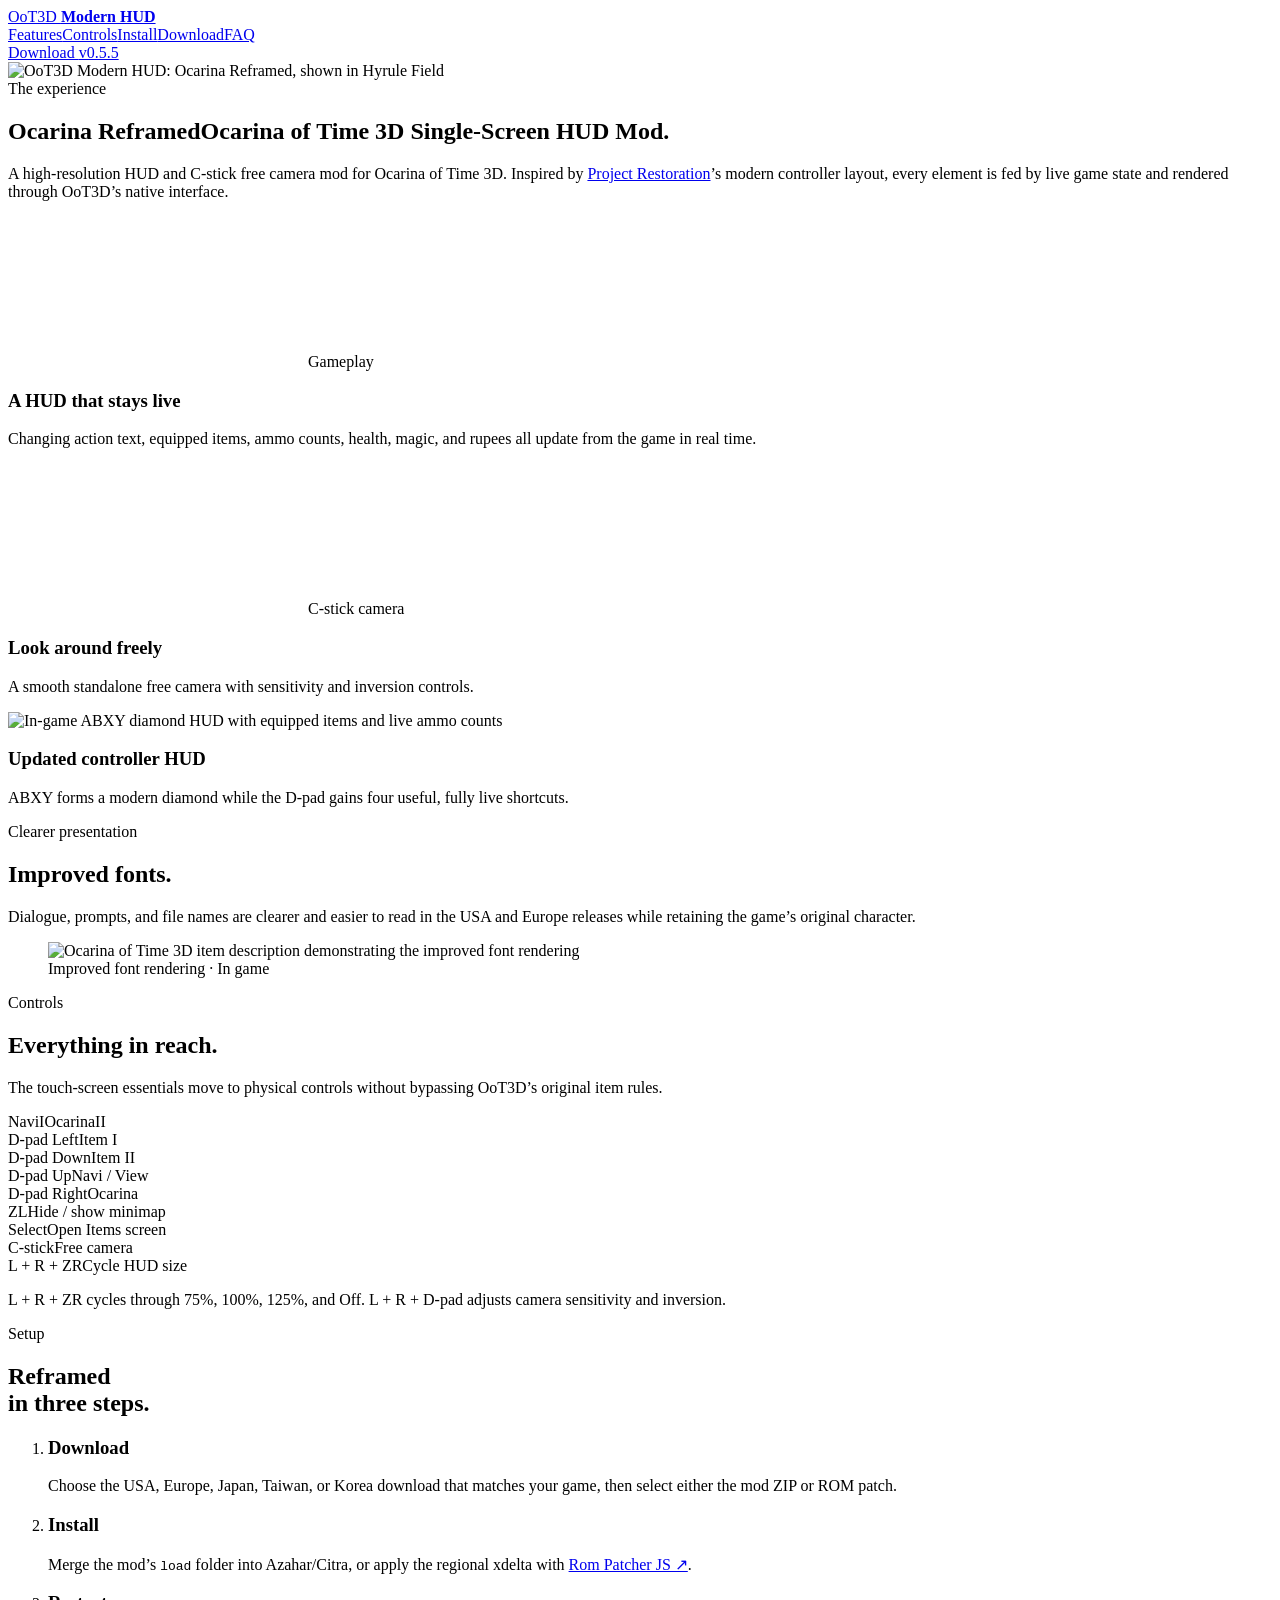
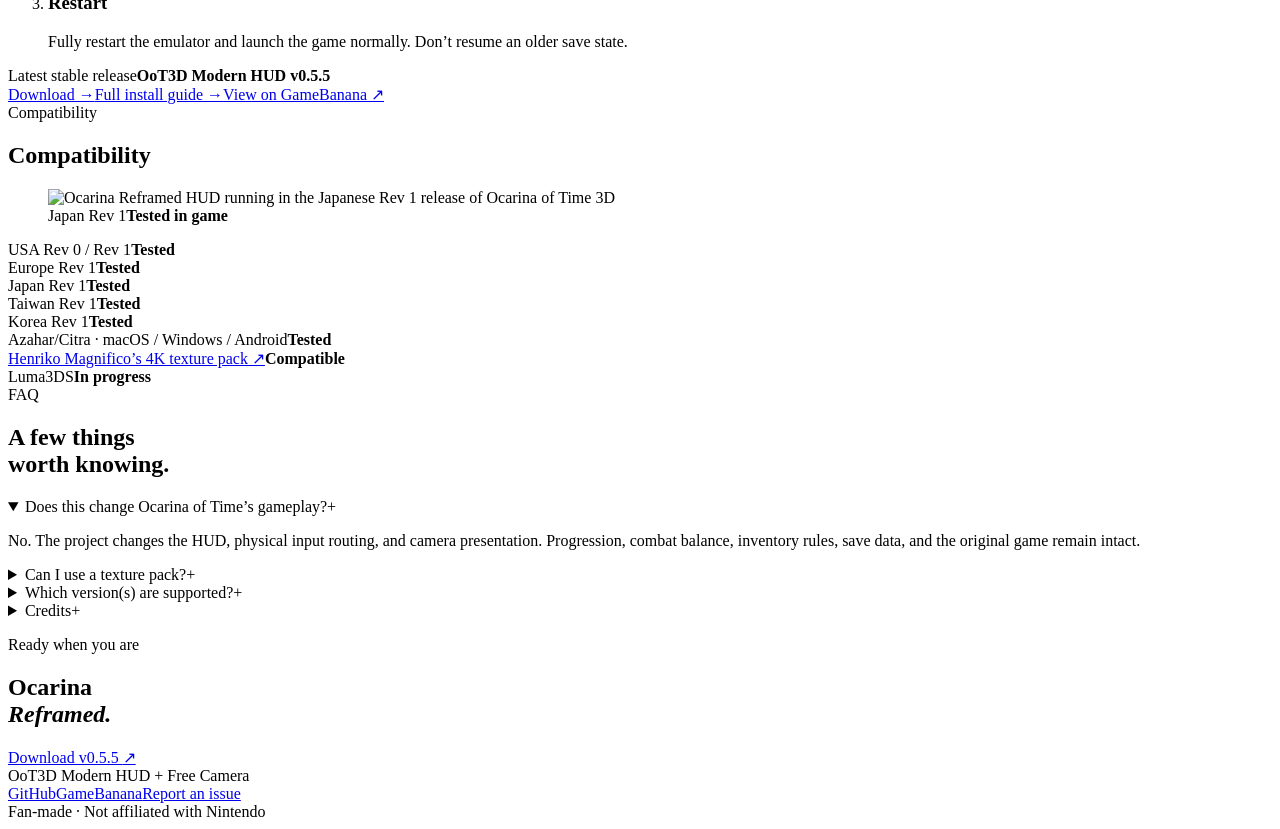
==== commit f39d41d0: "Update project site for v0.5.5" ====
--- a/site/index.html
+++ b/site/index.html
@@ -1,2 +1,2 @@
-<!DOCTYPE html><html lang="en"><head><meta charSet="utf-8"/><meta name="viewport" content="width=device-width, initial-scale=1"/><link rel="preload" href="/og.png" as="image"/><link rel="preload" href="/abxy-diamond-v3.png" as="image"/><link rel="preload" href="/japan-rev1-hud.jpg" as="image"/><link rel="stylesheet" href="/assets/index-USOToOJf.css" data-rsc-css-href="/assets/index-USOToOJf.css" data-precedence="vite-rsc/importer-resources"/><link rel="modulepreload" href="/assets/layout-segment-context-DBJjeZ_D.js" crossorigin=""/><link rel="modulepreload" href="/assets/rolldown-runtime-S-ySWqyJ.js" crossorigin=""/><link rel="modulepreload" href="/assets/index-C5lQcmRH.js" crossorigin=""/><link rel="modulepreload" href="/assets/framework-XU8gKkFC.js" crossorigin=""/><title>Ocarina Reframed | Ocarina of Time 3D Single-Screen HUD Mod</title><meta name="description" content="A high-resolution single-screen HUD and C-stick free camera mod for The Legend of Zelda: Ocarina of Time 3D, with regional downloads for USA, Europe, Japan, Taiwan, and Korea."/><meta name="application-name" content="Ocarina Reframed"/><meta name="category" content="game modification"/><meta name="robots" content="index, follow"/><meta property="og:title" content="Ocarina Reframed | Ocarina of Time 3D Single-Screen HUD Mod"/><meta property="og:description" content="A high-resolution single-screen HUD and C-stick free camera mod for The Legend of Zelda: Ocarina of Time 3D, with regional downloads for USA, Europe, Japan, Taiwan, and Korea."/><meta property="og:url" content="https://ocarinareframed.com/"/><meta property="og:site_name" content="Ocarina Reframed"/><meta property="og:type" content="website"/><meta property="og:image" content="https://ocarinareframed.com/og.png"/><meta property="og:image:width" content="1728"/><meta property="og:image:height" content="906"/><meta property="og:image:alt" content="OoT3D Modern HUD: Ocarina Reframed."/><meta name="twitter:card" content="summary_large_image"/><meta name="twitter:title" content="Ocarina Reframed | Ocarina of Time 3D Single-Screen HUD Mod"/><meta name="twitter:description" content="A high-resolution single-screen HUD and C-stick free camera mod for The Legend of Zelda: Ocarina of Time 3D, with regional downloads for USA, Europe, Japan, Taiwan, and Korea."/><meta name="twitter:image" content="https://ocarinareframed.com/og.png"/><link rel="canonical" href="https://ocarinareframed.com/"/><script>self.__VINEXT_RSC_PARAMS__={}</script><script>self.__VINEXT_RSC_NAV__={"pathname":"/","searchParams":[]}</script><link rel="modulepreload" href="/assets/index-C5lQcmRH.js" />
-</head><body><script type="application/ld+json">{"@context":"https://schema.org","@type":"WebSite","@id":"https://ocarinareframed.com/#website","url":"https://ocarinareframed.com/","name":"Ocarina Reframed","alternateName":["OoT3D Modern HUD","Ocarina of Time 3D Modern HUD"],"description":"A high-resolution single-screen HUD and C-stick free camera mod for The Legend of Zelda: Ocarina of Time 3D, with regional downloads for USA, Europe, Japan, Taiwan, and Korea.","inLanguage":"en","sameAs":["https://github.com/OTPR26/OOT3DHud","https://gamebanana.com/mods/695604"]}</script><script type="application/ld+json">{"@context":"https://schema.org","@type":"SoftwareApplication","@id":"https://ocarinareframed.com/#software","name":"Ocarina Reframed","alternateName":["OoT3D Modern HUD","Ocarina of Time 3D Single-Screen HUD"],"description":"A high-resolution single-screen HUD and C-stick free camera mod for The Legend of Zelda: Ocarina of Time 3D, with regional downloads for USA, Europe, Japan, Taiwan, and Korea.","applicationCategory":"GameApplication","operatingSystem":["Windows","macOS","Android","Nintendo 3DS"],"softwareVersion":"0.5.0","url":"https://ocarinareframed.com/","downloadUrl":"https://github.com/OTPR26/OOT3DHud/releases/latest","codeRepository":"https://github.com/OTPR26/OOT3DHud","screenshot":"https://ocarinareframed.com/og.png","offers":{"@type":"Offer","price":0,"priceCurrency":"USD"},"sameAs":["https://github.com/OTPR26/OOT3DHud","https://gamebanana.com/mods/695604"]}</script><main><header class="site-header"><a class="brand" href="/" aria-label="Ocarina Reframed home"><span class="crest" aria-hidden="true"><i></i><i></i><i></i></span><span>OoT3D <b>Modern HUD</b></span></a><nav aria-label="Main navigation"><a href="/features">Features</a><a href="#controls">Controls</a><a href="/install">Install</a><a href="/download">Download</a><a href="#faq">FAQ</a></nav><a class="header-download" href="https://github.com/OTPR26/OOT3DHud/releases/latest">Download <span>v0.5.0</span></a></header><section class="hero" id="top"><img class="hero-art" src="/og.png" alt="OoT3D Modern HUD: Ocarina Reframed, shown in Hyrule Field"/></section><section class="intro section" id="features"><div class="section-kicker">The experience</div><div class="intro-grid"><h1><span class="intro-brand">Ocarina Reframed</span>Ocarina of Time 3D Single-Screen HUD Mod.</h1><p>A high-resolution HUD and C-stick free camera mod for Ocarina of Time 3D. Inspired by <a href="https://restoration.zora.re/">Project Restoration</a>’s modern controller layout, every element is fed by live game state and rendered through OoT3D’s native interface.</p></div><div class="feature-grid"><article class="feature-card feature-card-wide"><div class="feature-media feature-live-hud"><video autoPlay="" muted="" loop="" playsInline="" poster="/hyrule-field-poster.png"><source src="/hyrule-field.m4v" type="video/mp4"/></video><span class="media-label">Gameplay</span></div><div class="feature-copy"><div><h3>A HUD that stays live</h3><p>Changing action text, equipped items, ammo counts, health, magic, and rupees all update from the game in real time.</p></div></div></article><article class="feature-card"><div class="feature-media feature-camera"><video autoPlay="" muted="" loop="" playsInline="" poster="/free-camera-poster.png"><source src="/free-camera.m4v" type="video/mp4"/></video><span class="media-label">C-stick camera</span></div><div class="feature-copy"><div><h3>Look around freely</h3><p>A smooth standalone free camera with sensitivity and inversion controls.</p></div></div></article><article class="feature-card feature-detail-card"><div class="feature-media controller-hud-media"><img src="/abxy-diamond-v3.png" alt="In-game ABXY diamond HUD with equipped items and live ammo counts"/></div><div class="feature-copy"><div><h3>Updated controller HUD</h3><p>ABXY forms a modern diamond while the D-pad gains four useful, fully live shortcuts.</p></div></div></article></div></section><section class="controls-section" id="controls"><div class="section controls-inner"><div class="section-kicker light">Controls</div><div class="controls-heading"><div><h2>Everything in reach.</h2><p>The touch-screen essentials move to physical controls without bypassing OoT3D’s original item rules.</p></div><div class="dpad-visual" aria-label="D-pad mapping diagram"><span class="dpad-up">Navi</span><span class="dpad-left">I</span><span class="dpad-center"></span><span class="dpad-right">Ocarina</span><span class="dpad-down">II</span></div></div><div class="control-list"><div class="control-row"><span class="keycap">D-pad Left</span><span>Item I</span></div><div class="control-row"><span class="keycap">D-pad Down</span><span>Item II</span></div><div class="control-row"><span class="keycap">D-pad Up</span><span>Navi / View</span></div><div class="control-row"><span class="keycap">D-pad Right</span><span>Ocarina</span></div><div class="control-row"><span class="keycap">ZL</span><span>Hide / show minimap</span></div><div class="control-row"><span class="keycap">Select</span><span>Open Items screen</span></div><div class="control-row"><span class="keycap">C-stick</span><span>Free camera</span></div><div class="control-row"><span class="keycap">L + R + ZR</span><span>Cycle HUD size</span></div></div><p class="control-note">L + R + ZR cycles through 75%, 100%, 125%, and Off. L + R + D-pad adjusts camera sensitivity and inversion.</p></div></section><section class="install section" id="install"><div class="section-kicker">Setup</div><div class="install-heading"><h2>Reframed<br/>in three steps.</h2></div><ol class="steps"><li><div><h3>Download</h3><p>Choose the USA, Europe, Japan, Taiwan, or Korea download that matches your game, then select either the mod ZIP or ROM patch.</p></div></li><li><div><h3>Install</h3><p>Merge the mod’s <code>load</code> folder into Azahar/Citra, or apply the regional xdelta with <a href="https://www.marcrobledo.com/RomPatcher.js/">Rom Patcher JS ↗</a>.</p></div></li><li><div><h3>Restart</h3><p>Fully restart the emulator and launch the game normally. Don’t resume an older save state.</p></div></li></ol><div class="install-callout"><div><span>Latest stable release</span><strong>OoT3D Modern HUD v0.5.0</strong></div><div class="install-actions"><a class="button button-dark" href="https://github.com/OTPR26/OOT3DHud/releases/latest">Download →</a><a class="gamebanana-link" href="/install">Full install guide →</a><a class="gamebanana-link" href="https://gamebanana.com/mods/695604">View on GameBanana ↗</a></div></div></section><section class="compatibility"><div class="section compat-inner"><div class="compat-overview"><div class="section-kicker light">Compatibility</div><h2>Compatibility</h2><figure class="region-proof"><img src="/japan-rev1-hud.jpg" alt="Ocarina Reframed HUD running in the Japanese Rev 1 release of Ocarina of Time 3D"/><figcaption><span>Japan Rev 1</span><b>Tested in game</b></figcaption></figure></div><div class="compat-table"><div><span>USA Rev 0 / Rev 1</span><b class="status tested">Tested</b></div><div><span>Europe Rev 1</span><b class="status tested">Tested</b></div><div><span>Japan Rev 1</span><b class="status tested">Tested</b></div><div><span>Taiwan Rev 1</span><b class="status tested">Tested</b></div><div><span>Korea Rev 1</span><b class="status tested">Tested</b></div><div><span>Azahar/Citra · macOS / Windows / Android</span><b class="status tested">Tested</b></div><div><span><a href="https://www.henrikomagnifico.com/zelda-ocarina-of-time-3d-4k">Henriko Magnifico’s 4K texture pack ↗</a></span><b class="status tested">Compatible</b></div><div><span>Luma3DS</span><b class="status pending">In progress</b></div></div></div></section><section class="faq section" id="faq"><div class="section-kicker">FAQ</div><div class="faq-grid"><h2>A few things<br/>worth knowing.</h2><div class="faq-list"><details open=""><summary>Does this change Ocarina of Time’s gameplay?<span>+</span></summary><p>No. The project changes the HUD, physical input routing, and camera presentation. Progression, combat balance, inventory rules, save data, and the original game remain intact.</p></details><details><summary>Can I use a texture pack?<span>+</span></summary><p>Yes. The release adds one dedicated HUD texture and is designed to coexist with an existing OoT3D texture pack.</p></details><details><summary>Which version(s) are supported?<span>+</span></summary><p>The current release supports USA Rev 0 and Rev 1, Europe Rev 1, Japan Rev 1, Taiwan Rev 1, and Korea Rev 1. Normal and Master Quest use the same game file and are both supported.</p></details></div></div></section><section class="section credits" id="credits"><div class="faq-list"><details><summary>Credits<span>+</span></summary><div class="credits-content"><div><a href="https://restoration.zora.re/">Project Restoration<!-- --> ↗</a><p>HD HUD design and visual inspiration.</p></div><div><a href="https://github.com/Roberto-Nessy/OoT3D_Standalone_Free_Cam">Roberto-Nessy / OoT3D Standalone Free Cam<!-- --> ↗</a><p>Original standalone C-stick free camera and loader base.</p></div><div><a href="https://github.com/gamestabled/OoT3D_Randomizer">OoT3D Randomizer<!-- --> ↗</a><p>OoT3D structures and established hook conventions.</p></div><div><a href="https://www.henrikomagnifico.com/zelda-ocarina-of-time-3d-4k">Henriko Magnifico<!-- --> ↗</a><p>Creator of the compatible Ocarina of Time 3D 4K texture pack.</p></div></div></details></div></section><footer><div class="footer-main"><div><p class="eyebrow"><span></span> Ready when you are</p><h2>Ocarina<br/><em>Reframed.</em></h2></div><a class="footer-download" href="https://github.com/OTPR26/OOT3DHud/releases/latest">Download v0.5.0 <span>↗</span></a></div><div class="footer-bottom"><span>OoT3D Modern HUD + Free Camera</span><div><a href="https://github.com/OTPR26/OOT3DHud">GitHub</a><a href="https://gamebanana.com/mods/695604">GameBanana</a><a href="https://github.com/OTPR26/OOT3DHud/issues">Report an issue</a></div><span>Fan-made · Not affiliated with Nintendo</span></div></footer></main><script id="_R_">import("/assets/index-C5lQcmRH.js")</script></body></html><script>self.__VINEXT_RSC_CHUNKS__=self.__VINEXT_RSC_CHUNKS__||[];self.__VINEXT_RSC_CHUNKS__.push("2:I[\"b843a7408a43\",[],\"Children\",1]\n:HL[\"/assets/index-USOToOJf.css\",\"style\"]\n")</script><script>self.__VINEXT_RSC_CHUNKS__=self.__VINEXT_RSC_CHUNKS__||[];self.__VINEXT_RSC_CHUNKS__.push("0:{\"__route\":\"route:/\",\"__interceptionContext\":null,\"__layoutIds\":[\"layout:/\"],\"__rootLayout\":\"/\",\"page:/\":\"$L1\",\"layout:/\":[[[[\"$\",\"link\",\"css:/assets/index-USOToOJf.css\",{\"rel\":\"stylesheet\",\"precedence\":\"vite-rsc/importer-resources\",\"href\":\"/assets/index-USOToOJf.css\",\"data-rsc-css-href\":\"/assets/index-USOToOJf.css\"}],\"$undefined\"],[\"$\",\"html\",null,{\"lang\":\"en\",\"children\":[\"$\",\"body\",null,{\"children\":[[\"$\",\"script\",null,{\"type\":\"application/ld+json\",\"dangerouslySetInnerHTML\":{\"__html\":\"{\\\"@context\\\":\\\"https://schema.org\\\",\\\"@type\\\":\\\"WebSite\\\",\\\"@id\\\":\\\"https://ocarinareframed.com/#website\\\",\\\"url\\\":\\\"https://ocarinareframed.com/\\\",\\\"name\\\":\\\"Ocarina Reframed\\\",\\\"alternateName\\\":[\\\"OoT3D Modern HUD\\\",\\\"Ocarina of Time 3D Modern HUD\\\"],\\\"description\\\":\\\"A high-resolution single-screen HUD and C-stick free camera mod for The Legend of Zelda: Ocarina of Time 3D, with regional downloads for USA, Europe, Japan, Taiwan, and Korea.\\\",\\\"inLanguage\\\":\\\"en\\\",\\\"sameAs\\\":[\\\"https://github.com/OTPR26/OOT3DHud\\\",\\\"https://gamebanana.com/mods/695604\\\"]}\"}}],[\"$\",\"script\",null,{\"type\":\"application/ld+json\",\"dangerouslySetInnerHTML\":{\"__html\":\"{\\\"@context\\\":\\\"https://schema.org\\\",\\\"@type\\\":\\\"SoftwareApplication\\\",\\\"@id\\\":\\\"https://ocarinareframed.com/#software\\\",\\\"name\\\":\\\"Ocarina Reframed\\\",\\\"alternateName\\\":[\\\"OoT3D Modern HUD\\\",\\\"Ocarina of Time 3D Single-Screen HUD\\\"],\\\"description\\\":\\\"A high-resolution single-screen HUD and C-stick free camera mod for The Legend of Zelda: Ocarina of Time 3D, with regional downloads for USA, Europe, Japan, Taiwan, and Korea.\\\",\\\"applicationCategory\\\":\\\"GameApplication\\\",\\\"operatingSystem\\\":[\\\"Windows\\\",\\\"macOS\\\",\\\"Android\\\",\\\"Nintendo 3DS\\\"],\\\"softwareVersion\\\":\\\"0.5.0\\\",\\\"url\\\":\\\"https://ocarinareframed.com/\\\",\\\"downloadUrl\\\":\\\"https://github.com/OTPR26/OOT3DHud/releases/latest\\\",\\\"codeRepository\\\":\\\"https://github.com/OTPR26/OOT3DHud\\\",\\\"screenshot\\\":\\\"https://ocarinareframed.com/og.png\\\",\\\"offers\\\":{\\\"@type\\\":\\\"Offer\\\",\\\"price\\\":0,\\\"priceCurrency\\\":\\\"USD\\\"},\\\"sameAs\\\":[\\\"https://github.com/OTPR26/OOT3DHud\\\",\\\"https://gamebanana.com/mods/695604\\\"]}\"}}],[\"$\",\"$L2\",null,{}]]}]}]],null],\"route:/\":[[[\"$\",\"meta\",null,{\"charSet\":\"utf-8\"}],[[\"$\",\"title\",\"0\",{\"children\":\"Ocarina Reframed | Ocarina of Time 3D Single-Screen HUD Mod\"}],[\"$\",\"meta\",\"1\",{\"name\":\"description\",\"content\":\"A high-resolution single-screen HUD and C-stick free camera mod for The Legend of Zelda: Ocarina of Time 3D, with regional downloads for USA, Europe, Japan, Taiwan, and Korea.\"}],[\"$\",\"meta\",\"2\",{\"name\":\"application-name\",\"content\":\"Ocarina Reframed\"}],[\"$\",\"meta\",\"3\",{\"name\":\"category\",\"content\":\"game modification\"}],[\"$\",\"meta\",\"4\",{\"name\":\"robots\",\"content\":\"index, follow\"}],[\"$\",\"meta\",\"5\",{\"property\":\"og:title\",\"content\":\"Ocarina Reframed | Ocarina of Time 3D Single-Screen HUD Mod\"}],[\"$\",\"meta\",\"6\",{\"property\":\"og:description\",\"content\":\"A high-resolution single-screen HUD and C-stick free camera mod for The Legend of Zelda: Ocarina of Time 3D, with regional downloads for USA, Europe, Japan, Taiwan, and Korea.\"}],[\"$\",\"meta\",\"7\",{\"property\":\"og:url\",\"content\":\"https://ocarinareframed.com/\"}],[\"$\",\"meta\",\"8\",{\"property\":\"og:site_name\",\"content\":\"Ocarina Reframed\"}],[\"$\",\"meta\",\"9\",{\"property\":\"og:type\",\"content\":\"website\"}],[\"$\",\"meta\",\"10\",{\"property\":\"og:image\",\"content\":\"https://ocarinareframed.com/og.png\"}],[\"$\",\"meta\",\"11\",{\"property\":\"og:image:width\",\"content\":\"1728\"}],[\"$\",\"meta\",\"12\",{\"property\":\"og:image:height\",\"content\":\"906\"}],[\"$\",\"meta\",\"13\",{\"property\":\"og:image:alt\",\"content\":\"OoT3D Modern HUD: Ocarina Reframed.\"}],[\"$\",\"meta\",\"14\",{\"name\":\"twitter:card\",\"content\":\"summary_large_image\"}],[\"$\",\"meta\",\"15\",{\"name\":\"twitter:title\",\"content\":\"Ocarina Reframed | Ocarina of Time 3D Single-Screen HUD Mod\"}],[\"$\",\"meta\",\"16\",{\"name\":\"twitter:description\",\"content\":\"A high-resolution single-screen HUD and C-stick free camera mod for The Legend of Zelda: Ocarina of Time 3D, with regional downloads for USA, Europe, Japan, Taiwan, and Korea.\"}],\"$L3\",\"$L4\"],\"$L5\"],\"$L6\"],\"__layoutFlags\":{\"layout:/\":\"s\"},\"__artifactCompatibility\":{\"schemaVersion\":1,\"graphVersion\":\"app-route-graph:4uhn5s1wvoptc\",\"deploymentVersion\":\"f513ca0f-643c-4b24-9f37-913b7a10e640\",\"appElementsSchemaVersion\":1,\"rscPayloadSchemaVersion\":1,\"rootBoundaryId\":\"/\",\"renderEpoch\":null}}\n")</script><script>self.__VINEXT_RSC_CHUNKS__=self.__VINEXT_RSC_CHUNKS__||[];self.__VINEXT_RSC_CHUNKS__.push("7:I[\"e791668edc18\",[],\"LayoutSegmentProvider\",1]\n8:I[\"b843a7408a43\",[],\"Slot\",1]\n9:I[\"ffa4af8fdc37\",[],\"RedirectBoundary\",1]\n3:[\"$\",\"meta\",\"17\",{\"name\":\"twitter:image\",\"content\":\"https://ocarinareframed.com/og.png\"}]\n4:[\"$\",\"link\",\"18\",{\"rel\":\"canonical\",\"href\":\"https://ocarinareframed.com/\"}]\n5:[[\"$\",\"meta\",\"0\",{\"name\":\"viewport\",\"content\":\"width=device-width, initial-scale=1\"}]]\n6:[\"$\",\"$L7\",null,{\"segmentMap\":{\"children\":[]},\"children\":[\"$\",\"$L8\",null,{\"id\":\"layout:/\",\"parallelSlots\":\"$undefined\",\"children\":[\"$\",\"$L9\",null,{\"children\":[\"$\",\"$L7\",null,{\"segmentMap\":{\"children\":[]},\"children\":[\"$\",\"$L8\",null,{\"id\":\"page:/\"}]}]}]}]}]\n")</script><script>self.__VINEXT_RSC_CHUNKS__=self.__VINEXT_RSC_CHUNKS__||[];self.__VINEXT_RSC_CHUNKS__.push(":HL[\"/og.png\",\"image\"]\n:HL[\"/abxy-diamond-v3.png\",\"image\"]\n")</script><script>self.__VINEXT_RSC_CHUNKS__=self.__VINEXT_RSC_CHUNKS__||[];self.__VINEXT_RSC_CHUNKS__.push("1:[\"$\",\"main\",null,{\"children\":[[\"$\",\"header\",null,{\"className\":\"site-header\",\"children\":[[\"$\",\"a\",null,{\"className\":\"brand\",\"href\":\"/\",\"aria-label\":\"Ocarina Reframed home\",\"children\":[[\"$\",\"span\",null,{\"className\":\"crest\",\"aria-hidden\":\"true\",\"children\":[[\"$\",\"i\",null,{}],[\"$\",\"i\",null,{}],[\"$\",\"i\",null,{}]]}],[\"$\",\"span\",null,{\"children\":[\"OoT3D \",[\"$\",\"b\",null,{\"children\":\"Modern HUD\"}]]}]]}],[\"$\",\"nav\",null,{\"aria-label\":\"Main navigation\",\"children\":[[\"$\",\"a\",null,{\"href\":\"/features\",\"children\":\"Features\"}],[\"$\",\"a\",null,{\"href\":\"#controls\",\"children\":\"Controls\"}],[\"$\",\"a\",null,{\"href\":\"/install\",\"children\":\"Install\"}],[\"$\",\"a\",null,{\"href\":\"/download\",\"children\":\"Download\"}],[\"$\",\"a\",null,{\"href\":\"#faq\",\"children\":\"FAQ\"}]]}],[\"$\",\"a\",null,{\"className\":\"header-download\",\"href\":\"https://github.com/OTPR26/OOT3DHud/releases/latest\",\"children\":[\"Download \",[\"$\",\"span\",null,{\"children\":\"v0.5.0\"}]]}]]}],[\"$\",\"section\",null,{\"className\":\"hero\",\"id\":\"top\",\"children\":[\"$\",\"img\",null,{\"className\":\"hero-art\",\"src\":\"/og.png\",\"alt\":\"OoT3D Modern HUD: Ocarina Reframed, shown in Hyrule Field\"}]}],[\"$\",\"section\",null,{\"className\":\"intro section\",\"id\":\"features\",\"children\":[[\"$\",\"div\",null,{\"className\":\"section-kicker\",\"children\":\"The experience\"}],[\"$\",\"div\",null,{\"className\":\"intro-grid\",\"children\":[[\"$\",\"h1\",null,{\"children\":[[\"$\",\"span\",null,{\"className\":\"intro-brand\",\"children\":\"Ocarina Reframed\"}],\"Ocarina of Time 3D Single-Screen HUD Mod.\"]}],[\"$\",\"p\",null,{\"children\":[\"A high-resolution HUD and C-stick free camera mod for Ocarina of Time 3D. Inspired by \",[\"$\",\"a\",null,{\"href\":\"https://restoration.zora.re/\",\"children\":\"Project Restoration\"}],\"’s modern controller layout, every element is fed by live game state and rendered through OoT3D’s native interface.\"]}]]}],[\"$\",\"div\",null,{\"className\":\"feature-grid\",\"children\":[[\"$\",\"article\",null,{\"className\":\"feature-card feature-card-wide\",\"children\":[[\"$\",\"div\",null,{\"className\":\"feature-media feature-live-hud\",\"children\":[[\"$\",\"video\",null,{\"autoPlay\":true,\"muted\":true,\"loop\":true,\"playsInline\":true,\"poster\":\"/hyrule-field-poster.png\",\"children\":[\"$\",\"source\",null,{\"src\":\"/hyrule-field.m4v\",\"type\":\"video/mp4\"}]}],[\"$\",\"span\",null,{\"className\":\"media-label\",\"children\":\"Gameplay\"}]]}],[\"$\",\"div\",null,{\"className\":\"feature-copy\",\"children\":[\"$\",\"div\",null,{\"children\":[[\"$\",\"h3\",null,{\"children\":\"A HUD that stays live\"}],[\"$\",\"p\",null,{\"children\":\"Changing action text, equipped items, ammo counts, health, magic, and rupees all update from the game in real time.\"}]]}]}]]}],[\"$\",\"article\",null,{\"className\":\"feature-card\",\"children\":[[\"$\",\"div\",null,{\"className\":\"feature-media feature-camera\",\"children\":[[\"$\",\"video\",null,{\"autoPlay\":true,\"muted\":true,\"loop\":true,\"playsInline\":true,\"poster\":\"/free-camera-poster.png\",\"children\":[\"$\",\"source\",null,{\"src\":\"/free-camera.m4v\",\"type\":\"video/mp4\"}]}],[\"$\",\"span\",null,{\"className\":\"media-label\",\"children\":\"C-stick camera\"}]]}],[\"$\",\"div\",null,{\"className\":\"feature-copy\",\"children\":[\"$\",\"div\",null,{\"children\":[[\"$\",\"h3\",null,{\"children\":\"Look around freely\"}],[\"$\",\"p\",null,{\"children\":\"A smooth standalone free camera with sensitivity and inversion controls.\"}]]}]}]]}],[\"$\",\"article\",null,{\"className\":\"feature-card feature-detail-card\",\"children\":[[\"$\",\"div\",null,{\"className\":\"feature-media controller-hud-media\",\"children\":[\"$\",\"img\",null,{\"src\":\"/abxy-diamond-v3.png\",\"alt\":\"In-game ABXY diamond HUD with equipped items and live ammo counts\"}]}],[\"$\",\"div\",null,{\"className\":\"feature-copy\",\"children\":[\"$\",\"div\",null,{\"children\":[[\"$\",\"h3\",null,{\"children\":\"Updated controller HUD\"}],[\"$\",\"p\",null,{\"children\":\"ABXY forms a modern diamond while the D-pad gains four useful, fully live shortcuts.\"}]]}]}]]}]]}]]}],[\"$\",\"section\",null,{\"className\":\"controls-section\",\"id\":\"controls\",\"children\":[\"$\",\"div\",null,{\"className\":\"section controls-inner\",\"children\":[[\"$\",\"div\",null,{\"className\":\"section-kicker light\",\"children\":\"Controls\"}],[\"$\",\"div\",null,{\"className\":\"controls-heading\",\"children\":[[\"$\",\"div\",null,{\"children\":[[\"$\",\"h2\",null,{\"children\":\"Everything in reach.\"}],[\"$\",\"p\",null,{\"children\":\"The touch-screen essentials move to physical controls without bypassing OoT3D’s original item rules.\"}]]}],[\"$\",\"div\",null,{\"className\":\"dpad-visual\",\"aria-label\":\"D-pad mapping diagram\",\"children\":[[\"$\",\"span\",null,{\"className\":\"dpad-up\",\"children\":\"Navi\"}],[\"$\",\"span\",null,{\"className\":\"dpad-left\",\"children\":\"I\"}],[\"$\",\"span\",null,{\"className\":\"dpad-center\"}],[\"$\",\"span\",null,{\"className\":\"dpad-right\",\"children\":\"Ocarina\"}],[\"$\",\"span\",null,{\"className\":\"dpad-down\",\"children\":\"II\"}]]}]]}],\"$La\",\"$Lb\"]}]}],\"$Lc\",\"$Ld\",\"$Le\",\"$Lf\",\"$L10\"]}]\n")</script><script>self.__VINEXT_RSC_CHUNKS__=self.__VINEXT_RSC_CHUNKS__||[];self.__VINEXT_RSC_CHUNKS__.push(":HL[\"/japan-rev1-hud.jpg\",\"image\"]\na:[\"$\",\"div\",null,{\"className\":\"control-list\",\"children\":[[\"$\",\"div\",\"D-pad Left\",{\"className\":\"control-row\",\"children\":[[\"$\",\"span\",null,{\"className\":\"keycap\",\"children\":\"D-pad Left\"}],[\"$\",\"span\",null,{\"children\":\"Item I\"}]]}],[\"$\",\"div\",\"D-pad Down\",{\"className\":\"control-row\",\"children\":[[\"$\",\"span\",null,{\"className\":\"keycap\",\"children\":\"D-pad Down\"}],[\"$\",\"span\",null,{\"children\":\"Item II\"}]]}],[\"$\",\"div\",\"D-pad Up\",{\"className\":\"control-row\",\"children\":[[\"$\",\"span\",null,{\"className\":\"keycap\",\"children\":\"D-pad Up\"}],[\"$\",\"span\",null,{\"children\":\"Navi / View\"}]]}],[\"$\",\"div\",\"D-pad Right\",{\"className\":\"control-row\",\"children\":[[\"$\",\"span\",null,{\"className\":\"keycap\",\"children\":\"D-pad Right\"}],[\"$\",\"span\",null,{\"children\":\"Ocarina\"}]]}],[\"$\",\"div\",\"ZL\",{\"className\":\"control-row\",\"children\":[[\"$\",\"span\",null,{\"className\":\"keycap\",\"children\":\"ZL\"}],[\"$\",\"span\",null,{\"children\":\"Hide / show minimap\"}]]}],[\"$\",\"div\",\"Select\",{\"className\":\"control-row\",\"children\":[[\"$\",\"span\",null,{\"className\":\"keycap\",\"children\":\"Select\"}],[\"$\",\"span\",null,{\"children\":\"Open Items screen\"}]]}],[\"$\",\"div\",\"C-stick\",{\"className\":\"control-row\",\"children\":[[\"$\",\"span\",null,{\"className\":\"keycap\",\"children\":\"C-stick\"}],[\"$\",\"span\",null,{\"children\":\"Free camera\"}]]}],[\"$\",\"div\",\"L + R + ZR\",{\"className\":\"control-row\",\"children\":[[\"$\",\"span\",null,{\"className\":\"keycap\",\"children\":\"L + R + ZR\"}],[\"$\",\"span\",null,{\"children\":\"Cycle HUD size\"}]]}]]}]\nb:[\"$\",\"p\",null,{\"className\":\"control-note\",\"children\":\"L + R + ZR cycles through 75%, 100%, 125%, and Off. L + R + D-pad adjusts camera sensitivity and inversion.\"}]\n")</script><script>self.__VINEXT_RSC_CHUNKS__=self.__VINEXT_RSC_CHUNKS__||[];self.__VINEXT_RSC_CHUNKS__.push("c:[\"$\",\"section\",null,{\"className\":\"install section\",\"id\":\"install\",\"children\":[[\"$\",\"div\",null,{\"className\":\"section-kicker\",\"children\":\"Setup\"}],[\"$\",\"div\",null,{\"className\":\"install-heading\",\"children\":[\"$\",\"h2\",null,{\"children\":[\"Reframed\",[\"$\",\"br\",null,{}],\"in three steps.\"]}]}],[\"$\",\"ol\",null,{\"className\":\"steps\",\"children\":[[\"$\",\"li\",null,{\"children\":[\"$\",\"div\",null,{\"children\":[[\"$\",\"h3\",null,{\"children\":\"Download\"}],[\"$\",\"p\",null,{\"children\":\"Choose the USA, Europe, Japan, Taiwan, or Korea download that matches your game, then select either the mod ZIP or ROM patch.\"}]]}]}],[\"$\",\"li\",null,{\"children\":[\"$\",\"div\",null,{\"children\":[[\"$\",\"h3\",null,{\"children\":\"Install\"}],[\"$\",\"p\",null,{\"children\":[\"Merge the mod’s \",[\"$\",\"code\",null,{\"children\":\"load\"}],\" folder into Azahar/Citra, or apply the regional xdelta with \",[\"$\",\"a\",null,{\"href\":\"https://www.marcrobledo.com/RomPatcher.js/\",\"children\":\"Rom Patcher JS ↗\"}],\".\"]}]]}]}],[\"$\",\"li\",null,{\"children\":[\"$\",\"div\",null,{\"children\":[[\"$\",\"h3\",null,{\"children\":\"Restart\"}],[\"$\",\"p\",null,{\"children\":\"Fully restart the emulator and launch the game normally. Don’t resume an older save state.\"}]]}]}]]}],[\"$\",\"div\",null,{\"className\":\"install-callout\",\"children\":[[\"$\",\"div\",null,{\"children\":[[\"$\",\"span\",null,{\"children\":\"Latest stable release\"}],[\"$\",\"strong\",null,{\"children\":\"OoT3D Modern HUD v0.5.0\"}]]}],[\"$\",\"div\",null,{\"className\":\"install-actions\",\"children\":[[\"$\",\"a\",null,{\"className\":\"button button-dark\",\"href\":\"https://github.com/OTPR26/OOT3DHud/releases/latest\",\"children\":\"Download →\"}],[\"$\",\"a\",null,{\"className\":\"gamebanana-link\",\"href\":\"/install\",\"children\":\"Full install guide →\"}],[\"$\",\"a\",null,{\"className\":\"gamebanana-link\",\"href\":\"https://gamebanana.com/mods/695604\",\"children\":\"View on GameBanana ↗\"}]]}]]}]]}]\n")</script><script>self.__VINEXT_RSC_CHUNKS__=self.__VINEXT_RSC_CHUNKS__||[];self.__VINEXT_RSC_CHUNKS__.push("d:[\"$\",\"section\",null,{\"className\":\"compatibility\",\"children\":[\"$\",\"div\",null,{\"className\":\"section compat-inner\",\"children\":[[\"$\",\"div\",null,{\"className\":\"compat-overview\",\"children\":[[\"$\",\"div\",null,{\"className\":\"section-kicker light\",\"children\":\"Compatibility\"}],[\"$\",\"h2\",null,{\"children\":\"Compatibility\"}],[\"$\",\"figure\",null,{\"className\":\"region-proof\",\"children\":[[\"$\",\"img\",null,{\"src\":\"/japan-rev1-hud.jpg\",\"alt\":\"Ocarina Reframed HUD running in the Japanese Rev 1 release of Ocarina of Time 3D\"}],[\"$\",\"figcaption\",null,{\"children\":[[\"$\",\"span\",null,{\"children\":\"Japan Rev 1\"}],[\"$\",\"b\",null,{\"children\":\"Tested in game\"}]]}]]}]]}],[\"$\",\"div\",null,{\"className\":\"compat-table\",\"children\":[[\"$\",\"div\",null,{\"children\":[[\"$\",\"span\",null,{\"children\":\"USA Rev 0 / Rev 1\"}],[\"$\",\"b\",null,{\"className\":\"status tested\",\"children\":\"Tested\"}]]}],[\"$\",\"div\",null,{\"children\":[[\"$\",\"span\",null,{\"children\":\"Europe Rev 1\"}],[\"$\",\"b\",null,{\"className\":\"status tested\",\"children\":\"Tested\"}]]}],[\"$\",\"div\",null,{\"children\":[[\"$\",\"span\",null,{\"children\":\"Japan Rev 1\"}],[\"$\",\"b\",null,{\"className\":\"status tested\",\"children\":\"Tested\"}]]}],[\"$\",\"div\",null,{\"children\":[[\"$\",\"span\",null,{\"children\":\"Taiwan Rev 1\"}],[\"$\",\"b\",null,{\"className\":\"status tested\",\"children\":\"Tested\"}]]}],[\"$\",\"div\",null,{\"children\":[[\"$\",\"span\",null,{\"children\":\"Korea Rev 1\"}],[\"$\",\"b\",null,{\"className\":\"status tested\",\"children\":\"Tested\"}]]}],[\"$\",\"div\",null,{\"children\":[[\"$\",\"span\",null,{\"children\":\"Azahar/Citra · macOS / Windows / Android\"}],[\"$\",\"b\",null,{\"className\":\"status tested\",\"children\":\"Tested\"}]]}],[\"$\",\"div\",null,{\"children\":[[\"$\",\"span\",null,{\"children\":[\"$\",\"a\",null,{\"href\":\"https://www.henrikomagnifico.com/zelda-ocarina-of-time-3d-4k\",\"children\":\"Henriko Magnifico’s 4K texture pack ↗\"}]}],[\"$\",\"b\",null,{\"className\":\"status tested\",\"children\":\"Compatible\"}]]}],[\"$\",\"div\",null,{\"children\":[[\"$\",\"span\",null,{\"children\":\"Luma3DS\"}],[\"$\",\"b\",null,{\"className\":\"status pending\",\"children\":\"In progress\"}]]}]]}]]}]}]\n")</script><script>self.__VINEXT_RSC_CHUNKS__=self.__VINEXT_RSC_CHUNKS__||[];self.__VINEXT_RSC_CHUNKS__.push("e:[\"$\",\"section\",null,{\"className\":\"faq section\",\"id\":\"faq\",\"children\":[[\"$\",\"div\",null,{\"className\":\"section-kicker\",\"children\":\"FAQ\"}],[\"$\",\"div\",null,{\"className\":\"faq-grid\",\"children\":[[\"$\",\"h2\",null,{\"children\":[\"A few things\",[\"$\",\"br\",null,{}],\"worth knowing.\"]}],[\"$\",\"div\",null,{\"className\":\"faq-list\",\"children\":[[\"$\",\"details\",\"Does this change Ocarina of Time’s gameplay?\",{\"open\":true,\"children\":[[\"$\",\"summary\",null,{\"children\":[\"Does this change Ocarina of Time’s gameplay?\",[\"$\",\"span\",null,{\"children\":\"+\"}]]}],[\"$\",\"p\",null,{\"children\":\"No. The project changes the HUD, physical input routing, and camera presentation. Progression, combat balance, inventory rules, save data, and the original game remain intact.\"}]]}],[\"$\",\"details\",\"Can I use a texture pack?\",{\"open\":false,\"children\":[[\"$\",\"summary\",null,{\"children\":[\"Can I use a texture pack?\",[\"$\",\"span\",null,{\"children\":\"+\"}]]}],[\"$\",\"p\",null,{\"children\":\"Yes. The release adds one dedicated HUD texture and is designed to coexist with an existing OoT3D texture pack.\"}]]}],[\"$\",\"details\",\"Which version(s) are supported?\",{\"open\":false,\"children\":[[\"$\",\"summary\",null,{\"children\":[\"Which version(s) are supported?\",[\"$\",\"span\",null,{\"children\":\"+\"}]]}],[\"$\",\"p\",null,{\"children\":\"The current release supports USA Rev 0 and Rev 1, Europe Rev 1, Japan Rev 1, Taiwan Rev 1, and Korea Rev 1. Normal and Master Quest use the same game file and are both supported.\"}]]}]]}]]}]]}]\n")</script><script>self.__VINEXT_RSC_CHUNKS__=self.__VINEXT_RSC_CHUNKS__||[];self.__VINEXT_RSC_CHUNKS__.push("f:[\"$\",\"section\",null,{\"className\":\"section credits\",\"id\":\"credits\",\"children\":[\"$\",\"div\",null,{\"className\":\"faq-list\",\"children\":[\"$\",\"details\",null,{\"children\":[[\"$\",\"summary\",null,{\"children\":[\"Credits\",[\"$\",\"span\",null,{\"children\":\"+\"}]]}],[\"$\",\"div\",null,{\"className\":\"credits-content\",\"children\":[[\"$\",\"div\",\"Project Restoration\",{\"children\":[[\"$\",\"a\",null,{\"href\":\"https://restoration.zora.re/\",\"children\":[\"Project Restoration\",\" ↗\"]}],[\"$\",\"p\",null,{\"children\":\"HD HUD design and visual inspiration.\"}]]}],[\"$\",\"div\",\"Roberto-Nessy / OoT3D Standalone Free Cam\",{\"children\":[[\"$\",\"a\",null,{\"href\":\"https://github.com/Roberto-Nessy/OoT3D_Standalone_Free_Cam\",\"children\":[\"Roberto-Nessy / OoT3D Standalone Free Cam\",\" ↗\"]}],[\"$\",\"p\",null,{\"children\":\"Original standalone C-stick free camera and loader base.\"}]]}],[\"$\",\"div\",\"OoT3D Randomizer\",{\"children\":[[\"$\",\"a\",null,{\"href\":\"https://github.com/gamestabled/OoT3D_Randomizer\",\"children\":[\"OoT3D Randomizer\",\" ↗\"]}],[\"$\",\"p\",null,{\"children\":\"OoT3D structures and established hook conventions.\"}]]}],[\"$\",\"div\",\"Henriko Magnifico\",{\"children\":[[\"$\",\"a\",null,{\"href\":\"https://www.henrikomagnifico.com/zelda-ocarina-of-time-3d-4k\",\"children\":[\"Henriko Magnifico\",\" ↗\"]}],[\"$\",\"p\",null,{\"children\":\"Creator of the compatible Ocarina of Time 3D 4K texture pack.\"}]]}]]}]]}]}]}]\n10:[\"$\",\"footer\",null,{\"children\":[[\"$\",\"div\",null,{\"className\":\"footer-main\",\"children\":[[\"$\",\"div\",null,{\"children\":[[\"$\",\"p\",null,{\"className\":\"eyebrow\",\"children\":[[\"$\",\"span\",null,{}],\" Ready when you are\"]}],[\"$\",\"h2\",null,{\"children\":[\"Ocarina\",[\"$\",\"br\",null,{}],[\"$\",\"em\",null,{\"children\":\"Reframed.\"}]]}]]}],[\"$\",\"a\",null,{\"className\":\"footer-download\",\"href\":\"https://github.com/OTPR26/OOT3DHud/releases/latest\",\"children\":[\"Download v0.5.0 \",[\"$\",\"span\",null,{\"children\":\"↗\"}]]}]]}],[\"$\",\"div\",null,{\"className\":\"footer-bottom\",\"children\":[[\"$\",\"span\",null,{\"children\":\"OoT3D Modern HUD + Free Camera\"}],[\"$\",\"div\",null,{\"children\":[[\"$\",\"a\",null,{\"href\":\"https://github.com/OTPR26/OOT3DHud\",\"children\":\"GitHub\"}],[\"$\",\"a\",null,{\"href\":\"https://gamebanana.com/mods/695604\",\"children\":\"GameBanana\"}],[\"$\",\"a\",null,{\"href\":\"https://github.com/OTPR26/OOT3DHud/issues\",\"children\":\"Report an issue\"}]]}],[\"$\",\"span\",null,{\"children\":\"Fan-made · Not affiliated with Nintendo\"}]]}]]}]\n")</script><script>self.__VINEXT_RSC_DONE__=true</script>+<!DOCTYPE html><html lang="en"><head><meta charSet="utf-8"/><meta name="viewport" content="width=device-width, initial-scale=1"/><link rel="preload" href="/og.png" as="image"/><link rel="preload" href="/abxy-diamond-v3.png" as="image"/><link rel="preload" href="/improved-fonts-v055.jpg" as="image"/><link rel="preload" href="/japan-rev1-hud.jpg" as="image"/><link rel="stylesheet" href="/assets/index-BuPrt0Kt.css" data-rsc-css-href="/assets/index-BuPrt0Kt.css" data-precedence="vite-rsc/importer-resources"/><link rel="modulepreload" href="/assets/layout-segment-context-DBJjeZ_D.js" crossorigin=""/><link rel="modulepreload" href="/assets/rolldown-runtime-S-ySWqyJ.js" crossorigin=""/><link rel="modulepreload" href="/assets/index-C5lQcmRH.js" crossorigin=""/><link rel="modulepreload" href="/assets/framework-XU8gKkFC.js" crossorigin=""/><title>Ocarina Reframed | Ocarina of Time 3D Single-Screen HUD Mod</title><meta name="description" content="A high-resolution single-screen HUD and C-stick free camera mod for The Legend of Zelda: Ocarina of Time 3D, with regional downloads for USA, Europe, Japan, Taiwan, and Korea."/><meta name="application-name" content="Ocarina Reframed"/><meta name="category" content="game modification"/><meta name="robots" content="index, follow"/><meta property="og:title" content="Ocarina Reframed | Ocarina of Time 3D Single-Screen HUD Mod"/><meta property="og:description" content="A high-resolution single-screen HUD and C-stick free camera mod for The Legend of Zelda: Ocarina of Time 3D, with regional downloads for USA, Europe, Japan, Taiwan, and Korea."/><meta property="og:url" content="https://ocarinareframed.com/"/><meta property="og:site_name" content="Ocarina Reframed"/><meta property="og:type" content="website"/><meta property="og:image" content="https://ocarinareframed.com/og.png"/><meta property="og:image:width" content="1728"/><meta property="og:image:height" content="906"/><meta property="og:image:alt" content="OoT3D Modern HUD: Ocarina Reframed."/><meta name="twitter:card" content="summary_large_image"/><meta name="twitter:title" content="Ocarina Reframed | Ocarina of Time 3D Single-Screen HUD Mod"/><meta name="twitter:description" content="A high-resolution single-screen HUD and C-stick free camera mod for The Legend of Zelda: Ocarina of Time 3D, with regional downloads for USA, Europe, Japan, Taiwan, and Korea."/><meta name="twitter:image" content="https://ocarinareframed.com/og.png"/><link rel="canonical" href="https://ocarinareframed.com/"/><script>self.__VINEXT_RSC_PARAMS__={}</script><script>self.__VINEXT_RSC_NAV__={"pathname":"/","searchParams":[]}</script><link rel="modulepreload" href="/assets/index-C5lQcmRH.js" />
+</head><body><script type="application/ld+json">{"@context":"https://schema.org","@type":"WebSite","@id":"https://ocarinareframed.com/#website","url":"https://ocarinareframed.com/","name":"Ocarina Reframed","alternateName":["OoT3D Modern HUD","Ocarina of Time 3D Modern HUD"],"description":"A high-resolution single-screen HUD and C-stick free camera mod for The Legend of Zelda: Ocarina of Time 3D, with regional downloads for USA, Europe, Japan, Taiwan, and Korea.","inLanguage":"en","sameAs":["https://github.com/OTPR26/OOT3DHud","https://gamebanana.com/mods/695604"]}</script><script type="application/ld+json">{"@context":"https://schema.org","@type":"SoftwareApplication","@id":"https://ocarinareframed.com/#software","name":"Ocarina Reframed","alternateName":["OoT3D Modern HUD","Ocarina of Time 3D Single-Screen HUD"],"description":"A high-resolution single-screen HUD and C-stick free camera mod for The Legend of Zelda: Ocarina of Time 3D, with regional downloads for USA, Europe, Japan, Taiwan, and Korea.","applicationCategory":"GameApplication","operatingSystem":["Windows","macOS","Android","Nintendo 3DS"],"softwareVersion":"0.5.5","url":"https://ocarinareframed.com/","downloadUrl":"https://github.com/OTPR26/OOT3DHud/releases/latest","codeRepository":"https://github.com/OTPR26/OOT3DHud","screenshot":"https://ocarinareframed.com/og.png","offers":{"@type":"Offer","price":0,"priceCurrency":"USD"},"sameAs":["https://github.com/OTPR26/OOT3DHud","https://gamebanana.com/mods/695604"]}</script><main><header class="site-header"><a class="brand" href="/" aria-label="Ocarina Reframed home"><span class="crest" aria-hidden="true"><i></i><i></i><i></i></span><span>OoT3D <b>Modern HUD</b></span></a><nav aria-label="Main navigation"><a href="/features">Features</a><a href="#controls">Controls</a><a href="/install">Install</a><a href="/download">Download</a><a href="#faq">FAQ</a></nav><a class="header-download" href="https://github.com/OTPR26/OOT3DHud/releases/latest">Download <span>v0.5.5</span></a></header><section class="hero" id="top"><img class="hero-art" src="/og.png" alt="OoT3D Modern HUD: Ocarina Reframed, shown in Hyrule Field"/></section><section class="intro section" id="features"><div class="section-kicker">The experience</div><div class="intro-grid"><h1><span class="intro-brand">Ocarina Reframed</span>Ocarina of Time 3D Single-Screen HUD Mod.</h1><p>A high-resolution HUD and C-stick free camera mod for Ocarina of Time 3D. Inspired by <a href="https://restoration.zora.re/">Project Restoration</a>’s modern controller layout, every element is fed by live game state and rendered through OoT3D’s native interface.</p></div><div class="feature-grid"><article class="feature-card feature-card-wide"><div class="feature-media feature-live-hud"><video autoPlay="" muted="" loop="" playsInline="" poster="/hyrule-field-poster.png"><source src="/hyrule-field.m4v" type="video/mp4"/></video><span class="media-label">Gameplay</span></div><div class="feature-copy"><div><h3>A HUD that stays live</h3><p>Changing action text, equipped items, ammo counts, health, magic, and rupees all update from the game in real time.</p></div></div></article><article class="feature-card"><div class="feature-media feature-camera"><video autoPlay="" muted="" loop="" playsInline="" poster="/free-camera-poster.png"><source src="/free-camera.m4v" type="video/mp4"/></video><span class="media-label">C-stick camera</span></div><div class="feature-copy"><div><h3>Look around freely</h3><p>A smooth standalone free camera with sensitivity and inversion controls.</p></div></div></article><article class="feature-card feature-detail-card"><div class="feature-media controller-hud-media"><img src="/abxy-diamond-v3.png" alt="In-game ABXY diamond HUD with equipped items and live ammo counts"/></div><div class="feature-copy"><div><h3>Updated controller HUD</h3><p>ABXY forms a modern diamond while the D-pad gains four useful, fully live shortcuts.</p></div></div></article></div><aside class="release-highlight" aria-labelledby="font-highlight-title"><div class="release-highlight-copy"><span class="release-badge">Clearer presentation</span><h2 id="font-highlight-title">Improved fonts.</h2><p>Dialogue, prompts, and file names are clearer and easier to read in the USA and Europe releases while retaining the game’s original character.</p></div><figure class="release-highlight-media"><img src="/improved-fonts-v055.jpg" alt="Ocarina of Time 3D item description demonstrating the improved font rendering"/><figcaption>Improved font rendering · In game</figcaption></figure></aside></section><section class="controls-section" id="controls"><div class="section controls-inner"><div class="section-kicker light">Controls</div><div class="controls-heading"><div><h2>Everything in reach.</h2><p>The touch-screen essentials move to physical controls without bypassing OoT3D’s original item rules.</p></div><div class="dpad-visual" aria-label="D-pad mapping diagram"><span class="dpad-up">Navi</span><span class="dpad-left">I</span><span class="dpad-center"></span><span class="dpad-right">Ocarina</span><span class="dpad-down">II</span></div></div><div class="control-list"><div class="control-row"><span class="keycap">D-pad Left</span><span>Item I</span></div><div class="control-row"><span class="keycap">D-pad Down</span><span>Item II</span></div><div class="control-row"><span class="keycap">D-pad Up</span><span>Navi / View</span></div><div class="control-row"><span class="keycap">D-pad Right</span><span>Ocarina</span></div><div class="control-row"><span class="keycap">ZL</span><span>Hide / show minimap</span></div><div class="control-row"><span class="keycap">Select</span><span>Open Items screen</span></div><div class="control-row"><span class="keycap">C-stick</span><span>Free camera</span></div><div class="control-row"><span class="keycap">L + R + ZR</span><span>Cycle HUD size</span></div></div><p class="control-note">L + R + ZR cycles through 75%, 100%, 125%, and Off. L + R + D-pad adjusts camera sensitivity and inversion.</p></div></section><section class="install section" id="install"><div class="section-kicker">Setup</div><div class="install-heading"><h2>Reframed<br/>in three steps.</h2></div><ol class="steps"><li><div><h3>Download</h3><p>Choose the USA, Europe, Japan, Taiwan, or Korea download that matches your game, then select either the mod ZIP or ROM patch.</p></div></li><li><div><h3>Install</h3><p>Merge the mod’s <code>load</code> folder into Azahar/Citra, or apply the regional xdelta with <a href="https://www.marcrobledo.com/RomPatcher.js/">Rom Patcher JS ↗</a>.</p></div></li><li><div><h3>Restart</h3><p>Fully restart the emulator and launch the game normally. Don’t resume an older save state.</p></div></li></ol><div class="install-callout"><div><span>Latest stable release</span><strong>OoT3D Modern HUD v0.5.5</strong></div><div class="install-actions"><a class="button button-dark" href="https://github.com/OTPR26/OOT3DHud/releases/latest">Download →</a><a class="gamebanana-link" href="/install">Full install guide →</a><a class="gamebanana-link" href="https://gamebanana.com/mods/695604">View on GameBanana ↗</a></div></div></section><section class="compatibility"><div class="section compat-inner"><div class="compat-overview"><div class="section-kicker light">Compatibility</div><h2>Compatibility</h2><figure class="region-proof"><img src="/japan-rev1-hud.jpg" alt="Ocarina Reframed HUD running in the Japanese Rev 1 release of Ocarina of Time 3D"/><figcaption><span>Japan Rev 1</span><b>Tested in game</b></figcaption></figure></div><div class="compat-table"><div><span>USA Rev 0 / Rev 1</span><b class="status tested">Tested</b></div><div><span>Europe Rev 1</span><b class="status tested">Tested</b></div><div><span>Japan Rev 1</span><b class="status tested">Tested</b></div><div><span>Taiwan Rev 1</span><b class="status tested">Tested</b></div><div><span>Korea Rev 1</span><b class="status tested">Tested</b></div><div><span>Azahar/Citra · macOS / Windows / Android</span><b class="status tested">Tested</b></div><div><span><a href="https://www.henrikomagnifico.com/zelda-ocarina-of-time-3d-4k">Henriko Magnifico’s 4K texture pack ↗</a></span><b class="status tested">Compatible</b></div><div><span>Luma3DS</span><b class="status pending">In progress</b></div></div></div></section><section class="faq section" id="faq"><div class="section-kicker">FAQ</div><div class="faq-grid"><h2>A few things<br/>worth knowing.</h2><div class="faq-list"><details open=""><summary>Does this change Ocarina of Time’s gameplay?<span>+</span></summary><p>No. The project changes the HUD, physical input routing, and camera presentation. Progression, combat balance, inventory rules, save data, and the original game remain intact.</p></details><details><summary>Can I use a texture pack?<span>+</span></summary><p>Yes. The release adds one dedicated HUD texture and is designed to coexist with an existing OoT3D texture pack.</p></details><details><summary>Which version(s) are supported?<span>+</span></summary><p>The current release supports USA Rev 0 and Rev 1, Europe Rev 1, Japan Rev 1, Taiwan Rev 1, and Korea Rev 1. Normal and Master Quest use the same game file and are both supported.</p></details></div></div></section><section class="section credits" id="credits"><div class="faq-list"><details><summary>Credits<span>+</span></summary><div class="credits-content"><div><a href="https://restoration.zora.re/">Project Restoration<!-- --> ↗</a><p>HD HUD design and visual inspiration.</p></div><div><a href="https://github.com/Roberto-Nessy/OoT3D_Standalone_Free_Cam">Roberto-Nessy / OoT3D Standalone Free Cam<!-- --> ↗</a><p>Original standalone C-stick free camera and loader base.</p></div><div><a href="https://github.com/gamestabled/OoT3D_Randomizer">OoT3D Randomizer<!-- --> ↗</a><p>OoT3D structures and established hook conventions.</p></div><div><a href="https://www.henrikomagnifico.com/zelda-ocarina-of-time-3d-4k">Henriko Magnifico<!-- --> ↗</a><p>Creator of the compatible Ocarina of Time 3D 4K texture pack.</p></div></div></details></div></section><footer><div class="footer-main"><div><p class="eyebrow"><span></span> Ready when you are</p><h2>Ocarina<br/><em>Reframed.</em></h2></div><a class="footer-download" href="https://github.com/OTPR26/OOT3DHud/releases/latest">Download v0.5.5 <span>↗</span></a></div><div class="footer-bottom"><span>OoT3D Modern HUD + Free Camera</span><div><a href="https://github.com/OTPR26/OOT3DHud">GitHub</a><a href="https://gamebanana.com/mods/695604">GameBanana</a><a href="https://github.com/OTPR26/OOT3DHud/issues">Report an issue</a></div><span>Fan-made · Not affiliated with Nintendo</span></div></footer></main><script id="_R_">import("/assets/index-C5lQcmRH.js")</script></body></html><script>self.__VINEXT_RSC_CHUNKS__=self.__VINEXT_RSC_CHUNKS__||[];self.__VINEXT_RSC_CHUNKS__.push("2:I[\"b843a7408a43\",[],\"Children\",1]\n:HL[\"/assets/index-BuPrt0Kt.css\",\"style\"]\n")</script><script>self.__VINEXT_RSC_CHUNKS__=self.__VINEXT_RSC_CHUNKS__||[];self.__VINEXT_RSC_CHUNKS__.push("0:{\"__route\":\"route:/\",\"__interceptionContext\":null,\"__layoutIds\":[\"layout:/\"],\"__rootLayout\":\"/\",\"page:/\":\"$L1\",\"layout:/\":[[[[\"$\",\"link\",\"css:/assets/index-BuPrt0Kt.css\",{\"rel\":\"stylesheet\",\"precedence\":\"vite-rsc/importer-resources\",\"href\":\"/assets/index-BuPrt0Kt.css\",\"data-rsc-css-href\":\"/assets/index-BuPrt0Kt.css\"}],\"$undefined\"],[\"$\",\"html\",null,{\"lang\":\"en\",\"children\":[\"$\",\"body\",null,{\"children\":[[\"$\",\"script\",null,{\"type\":\"application/ld+json\",\"dangerouslySetInnerHTML\":{\"__html\":\"{\\\"@context\\\":\\\"https://schema.org\\\",\\\"@type\\\":\\\"WebSite\\\",\\\"@id\\\":\\\"https://ocarinareframed.com/#website\\\",\\\"url\\\":\\\"https://ocarinareframed.com/\\\",\\\"name\\\":\\\"Ocarina Reframed\\\",\\\"alternateName\\\":[\\\"OoT3D Modern HUD\\\",\\\"Ocarina of Time 3D Modern HUD\\\"],\\\"description\\\":\\\"A high-resolution single-screen HUD and C-stick free camera mod for The Legend of Zelda: Ocarina of Time 3D, with regional downloads for USA, Europe, Japan, Taiwan, and Korea.\\\",\\\"inLanguage\\\":\\\"en\\\",\\\"sameAs\\\":[\\\"https://github.com/OTPR26/OOT3DHud\\\",\\\"https://gamebanana.com/mods/695604\\\"]}\"}}],[\"$\",\"script\",null,{\"type\":\"application/ld+json\",\"dangerouslySetInnerHTML\":{\"__html\":\"{\\\"@context\\\":\\\"https://schema.org\\\",\\\"@type\\\":\\\"SoftwareApplication\\\",\\\"@id\\\":\\\"https://ocarinareframed.com/#software\\\",\\\"name\\\":\\\"Ocarina Reframed\\\",\\\"alternateName\\\":[\\\"OoT3D Modern HUD\\\",\\\"Ocarina of Time 3D Single-Screen HUD\\\"],\\\"description\\\":\\\"A high-resolution single-screen HUD and C-stick free camera mod for The Legend of Zelda: Ocarina of Time 3D, with regional downloads for USA, Europe, Japan, Taiwan, and Korea.\\\",\\\"applicationCategory\\\":\\\"GameApplication\\\",\\\"operatingSystem\\\":[\\\"Windows\\\",\\\"macOS\\\",\\\"Android\\\",\\\"Nintendo 3DS\\\"],\\\"softwareVersion\\\":\\\"0.5.5\\\",\\\"url\\\":\\\"https://ocarinareframed.com/\\\",\\\"downloadUrl\\\":\\\"https://github.com/OTPR26/OOT3DHud/releases/latest\\\",\\\"codeRepository\\\":\\\"https://github.com/OTPR26/OOT3DHud\\\",\\\"screenshot\\\":\\\"https://ocarinareframed.com/og.png\\\",\\\"offers\\\":{\\\"@type\\\":\\\"Offer\\\",\\\"price\\\":0,\\\"priceCurrency\\\":\\\"USD\\\"},\\\"sameAs\\\":[\\\"https://github.com/OTPR26/OOT3DHud\\\",\\\"https://gamebanana.com/mods/695604\\\"]}\"}}],[\"$\",\"$L2\",null,{}]]}]}]],null],\"route:/\":[[[\"$\",\"meta\",null,{\"charSet\":\"utf-8\"}],[[\"$\",\"title\",\"0\",{\"children\":\"Ocarina Reframed | Ocarina of Time 3D Single-Screen HUD Mod\"}],[\"$\",\"meta\",\"1\",{\"name\":\"description\",\"content\":\"A high-resolution single-screen HUD and C-stick free camera mod for The Legend of Zelda: Ocarina of Time 3D, with regional downloads for USA, Europe, Japan, Taiwan, and Korea.\"}],[\"$\",\"meta\",\"2\",{\"name\":\"application-name\",\"content\":\"Ocarina Reframed\"}],[\"$\",\"meta\",\"3\",{\"name\":\"category\",\"content\":\"game modification\"}],[\"$\",\"meta\",\"4\",{\"name\":\"robots\",\"content\":\"index, follow\"}],[\"$\",\"meta\",\"5\",{\"property\":\"og:title\",\"content\":\"Ocarina Reframed | Ocarina of Time 3D Single-Screen HUD Mod\"}],[\"$\",\"meta\",\"6\",{\"property\":\"og:description\",\"content\":\"A high-resolution single-screen HUD and C-stick free camera mod for The Legend of Zelda: Ocarina of Time 3D, with regional downloads for USA, Europe, Japan, Taiwan, and Korea.\"}],[\"$\",\"meta\",\"7\",{\"property\":\"og:url\",\"content\":\"https://ocarinareframed.com/\"}],[\"$\",\"meta\",\"8\",{\"property\":\"og:site_name\",\"content\":\"Ocarina Reframed\"}],[\"$\",\"meta\",\"9\",{\"property\":\"og:type\",\"content\":\"website\"}],[\"$\",\"meta\",\"10\",{\"property\":\"og:image\",\"content\":\"https://ocarinareframed.com/og.png\"}],[\"$\",\"meta\",\"11\",{\"property\":\"og:image:width\",\"content\":\"1728\"}],[\"$\",\"meta\",\"12\",{\"property\":\"og:image:height\",\"content\":\"906\"}],[\"$\",\"meta\",\"13\",{\"property\":\"og:image:alt\",\"content\":\"OoT3D Modern HUD: Ocarina Reframed.\"}],[\"$\",\"meta\",\"14\",{\"name\":\"twitter:card\",\"content\":\"summary_large_image\"}],[\"$\",\"meta\",\"15\",{\"name\":\"twitter:title\",\"content\":\"Ocarina Reframed | Ocarina of Time 3D Single-Screen HUD Mod\"}],[\"$\",\"meta\",\"16\",{\"name\":\"twitter:description\",\"content\":\"A high-resolution single-screen HUD and C-stick free camera mod for The Legend of Zelda: Ocarina of Time 3D, with regional downloads for USA, Europe, Japan, Taiwan, and Korea.\"}],\"$L3\",\"$L4\"],\"$L5\"],\"$L6\"],\"__layoutFlags\":{\"layout:/\":\"s\"},\"__artifactCompatibility\":{\"schemaVersion\":1,\"graphVersion\":\"app-route-graph:4uhn5s1wvoptc\",\"deploymentVersion\":\"c53ae308-bffc-48e0-9c84-52a8e1862c31\",\"appElementsSchemaVersion\":1,\"rscPayloadSchemaVersion\":1,\"rootBoundaryId\":\"/\",\"renderEpoch\":null}}\n")</script><script>self.__VINEXT_RSC_CHUNKS__=self.__VINEXT_RSC_CHUNKS__||[];self.__VINEXT_RSC_CHUNKS__.push("7:I[\"e791668edc18\",[],\"LayoutSegmentProvider\",1]\n8:I[\"b843a7408a43\",[],\"Slot\",1]\n9:I[\"ffa4af8fdc37\",[],\"RedirectBoundary\",1]\n3:[\"$\",\"meta\",\"17\",{\"name\":\"twitter:image\",\"content\":\"https://ocarinareframed.com/og.png\"}]\n4:[\"$\",\"link\",\"18\",{\"rel\":\"canonical\",\"href\":\"https://ocarinareframed.com/\"}]\n5:[[\"$\",\"meta\",\"0\",{\"name\":\"viewport\",\"content\":\"width=device-width, initial-scale=1\"}]]\n6:[\"$\",\"$L7\",null,{\"segmentMap\":{\"children\":[]},\"children\":[\"$\",\"$L8\",null,{\"id\":\"layout:/\",\"parallelSlots\":\"$undefined\",\"children\":[\"$\",\"$L9\",null,{\"children\":[\"$\",\"$L7\",null,{\"segmentMap\":{\"children\":[]},\"children\":[\"$\",\"$L8\",null,{\"id\":\"page:/\"}]}]}]}]}]\n")</script><script>self.__VINEXT_RSC_CHUNKS__=self.__VINEXT_RSC_CHUNKS__||[];self.__VINEXT_RSC_CHUNKS__.push(":HL[\"/og.png\",\"image\"]\n:HL[\"/abxy-diamond-v3.png\",\"image\"]\n:HL[\"/improved-fonts-v055.jpg\",\"image\"]\n")</script><script>self.__VINEXT_RSC_CHUNKS__=self.__VINEXT_RSC_CHUNKS__||[];self.__VINEXT_RSC_CHUNKS__.push("1:[\"$\",\"main\",null,{\"children\":[[\"$\",\"header\",null,{\"className\":\"site-header\",\"children\":[[\"$\",\"a\",null,{\"className\":\"brand\",\"href\":\"/\",\"aria-label\":\"Ocarina Reframed home\",\"children\":[[\"$\",\"span\",null,{\"className\":\"crest\",\"aria-hidden\":\"true\",\"children\":[[\"$\",\"i\",null,{}],[\"$\",\"i\",null,{}],[\"$\",\"i\",null,{}]]}],[\"$\",\"span\",null,{\"children\":[\"OoT3D \",[\"$\",\"b\",null,{\"children\":\"Modern HUD\"}]]}]]}],[\"$\",\"nav\",null,{\"aria-label\":\"Main navigation\",\"children\":[[\"$\",\"a\",null,{\"href\":\"/features\",\"children\":\"Features\"}],[\"$\",\"a\",null,{\"href\":\"#controls\",\"children\":\"Controls\"}],[\"$\",\"a\",null,{\"href\":\"/install\",\"children\":\"Install\"}],[\"$\",\"a\",null,{\"href\":\"/download\",\"children\":\"Download\"}],[\"$\",\"a\",null,{\"href\":\"#faq\",\"children\":\"FAQ\"}]]}],[\"$\",\"a\",null,{\"className\":\"header-download\",\"href\":\"https://github.com/OTPR26/OOT3DHud/releases/latest\",\"children\":[\"Download \",[\"$\",\"span\",null,{\"children\":\"v0.5.5\"}]]}]]}],[\"$\",\"section\",null,{\"className\":\"hero\",\"id\":\"top\",\"children\":[\"$\",\"img\",null,{\"className\":\"hero-art\",\"src\":\"/og.png\",\"alt\":\"OoT3D Modern HUD: Ocarina Reframed, shown in Hyrule Field\"}]}],[\"$\",\"section\",null,{\"className\":\"intro section\",\"id\":\"features\",\"children\":[[\"$\",\"div\",null,{\"className\":\"section-kicker\",\"children\":\"The experience\"}],[\"$\",\"div\",null,{\"className\":\"intro-grid\",\"children\":[[\"$\",\"h1\",null,{\"children\":[[\"$\",\"span\",null,{\"className\":\"intro-brand\",\"children\":\"Ocarina Reframed\"}],\"Ocarina of Time 3D Single-Screen HUD Mod.\"]}],[\"$\",\"p\",null,{\"children\":[\"A high-resolution HUD and C-stick free camera mod for Ocarina of Time 3D. Inspired by \",[\"$\",\"a\",null,{\"href\":\"https://restoration.zora.re/\",\"children\":\"Project Restoration\"}],\"’s modern controller layout, every element is fed by live game state and rendered through OoT3D’s native interface.\"]}]]}],[\"$\",\"div\",null,{\"className\":\"feature-grid\",\"children\":[[\"$\",\"article\",null,{\"className\":\"feature-card feature-card-wide\",\"children\":[[\"$\",\"div\",null,{\"className\":\"feature-media feature-live-hud\",\"children\":[[\"$\",\"video\",null,{\"autoPlay\":true,\"muted\":true,\"loop\":true,\"playsInline\":true,\"poster\":\"/hyrule-field-poster.png\",\"children\":[\"$\",\"source\",null,{\"src\":\"/hyrule-field.m4v\",\"type\":\"video/mp4\"}]}],[\"$\",\"span\",null,{\"className\":\"media-label\",\"children\":\"Gameplay\"}]]}],[\"$\",\"div\",null,{\"className\":\"feature-copy\",\"children\":[\"$\",\"div\",null,{\"children\":[[\"$\",\"h3\",null,{\"children\":\"A HUD that stays live\"}],[\"$\",\"p\",null,{\"children\":\"Changing action text, equipped items, ammo counts, health, magic, and rupees all update from the game in real time.\"}]]}]}]]}],[\"$\",\"article\",null,{\"className\":\"feature-card\",\"children\":[[\"$\",\"div\",null,{\"className\":\"feature-media feature-camera\",\"children\":[[\"$\",\"video\",null,{\"autoPlay\":true,\"muted\":true,\"loop\":true,\"playsInline\":true,\"poster\":\"/free-camera-poster.png\",\"children\":[\"$\",\"source\",null,{\"src\":\"/free-camera.m4v\",\"type\":\"video/mp4\"}]}],[\"$\",\"span\",null,{\"className\":\"media-label\",\"children\":\"C-stick camera\"}]]}],[\"$\",\"div\",null,{\"className\":\"feature-copy\",\"children\":[\"$\",\"div\",null,{\"children\":[[\"$\",\"h3\",null,{\"children\":\"Look around freely\"}],[\"$\",\"p\",null,{\"children\":\"A smooth standalone free camera with sensitivity and inversion controls.\"}]]}]}]]}],[\"$\",\"article\",null,{\"className\":\"feature-card feature-detail-card\",\"children\":[[\"$\",\"div\",null,{\"className\":\"feature-media controller-hud-media\",\"children\":[\"$\",\"img\",null,{\"src\":\"/abxy-diamond-v3.png\",\"alt\":\"In-game ABXY diamond HUD with equipped items and live ammo counts\"}]}],[\"$\",\"div\",null,{\"className\":\"feature-copy\",\"children\":[\"$\",\"div\",null,{\"children\":[[\"$\",\"h3\",null,{\"children\":\"Updated controller HUD\"}],[\"$\",\"p\",null,{\"children\":\"ABXY forms a modern diamond while the D-pad gains four useful, fully live shortcuts.\"}]]}]}]]}]]}],[\"$\",\"aside\",null,{\"className\":\"release-highlight\",\"aria-labelledby\":\"font-highlight-title\",\"children\":[[\"$\",\"div\",null,{\"className\":\"release-highlight-copy\",\"children\":[[\"$\",\"span\",null,{\"className\":\"release-badge\",\"children\":\"Clearer presentation\"}],[\"$\",\"h2\",null,{\"id\":\"font-highlight-title\",\"children\":\"Improved fonts.\"}],[\"$\",\"p\",null,{\"children\":\"Dialogue, prompts, and file names are clearer and easier to read in the USA and Europe releases while retaining the game’s original character.\"}]]}],[\"$\",\"figure\",null,{\"className\":\"release-highlight-media\",\"children\":[[\"$\",\"img\",null,{\"src\":\"/improved-fonts-v055.jpg\",\"alt\":\"Ocarina of Time 3D item description demonstrating the improved font rendering\"}],[\"$\",\"figcaption\",null,{\"children\":\"Improved font rendering · In game\"}]]}]]}]]}],\"$La\",\"$Lb\",\"$Lc\",\"$Ld\",\"$Le\",\"$Lf\"]}]\n")</script><script>self.__VINEXT_RSC_CHUNKS__=self.__VINEXT_RSC_CHUNKS__||[];self.__VINEXT_RSC_CHUNKS__.push(":HL[\"/japan-rev1-hud.jpg\",\"image\"]\n")</script><script>self.__VINEXT_RSC_CHUNKS__=self.__VINEXT_RSC_CHUNKS__||[];self.__VINEXT_RSC_CHUNKS__.push("a:[\"$\",\"section\",null,{\"className\":\"controls-section\",\"id\":\"controls\",\"children\":[\"$\",\"div\",null,{\"className\":\"section controls-inner\",\"children\":[[\"$\",\"div\",null,{\"className\":\"section-kicker light\",\"children\":\"Controls\"}],[\"$\",\"div\",null,{\"className\":\"controls-heading\",\"children\":[[\"$\",\"div\",null,{\"children\":[[\"$\",\"h2\",null,{\"children\":\"Everything in reach.\"}],[\"$\",\"p\",null,{\"children\":\"The touch-screen essentials move to physical controls without bypassing OoT3D’s original item rules.\"}]]}],[\"$\",\"div\",null,{\"className\":\"dpad-visual\",\"aria-label\":\"D-pad mapping diagram\",\"children\":[[\"$\",\"span\",null,{\"className\":\"dpad-up\",\"children\":\"Navi\"}],[\"$\",\"span\",null,{\"className\":\"dpad-left\",\"children\":\"I\"}],[\"$\",\"span\",null,{\"className\":\"dpad-center\"}],[\"$\",\"span\",null,{\"className\":\"dpad-right\",\"children\":\"Ocarina\"}],[\"$\",\"span\",null,{\"className\":\"dpad-down\",\"children\":\"II\"}]]}]]}],[\"$\",\"div\",null,{\"className\":\"control-list\",\"children\":[[\"$\",\"div\",\"D-pad Left\",{\"className\":\"control-row\",\"children\":[[\"$\",\"span\",null,{\"className\":\"keycap\",\"children\":\"D-pad Left\"}],[\"$\",\"span\",null,{\"children\":\"Item I\"}]]}],[\"$\",\"div\",\"D-pad Down\",{\"className\":\"control-row\",\"children\":[[\"$\",\"span\",null,{\"className\":\"keycap\",\"children\":\"D-pad Down\"}],[\"$\",\"span\",null,{\"children\":\"Item II\"}]]}],[\"$\",\"div\",\"D-pad Up\",{\"className\":\"control-row\",\"children\":[[\"$\",\"span\",null,{\"className\":\"keycap\",\"children\":\"D-pad Up\"}],[\"$\",\"span\",null,{\"children\":\"Navi / View\"}]]}],[\"$\",\"div\",\"D-pad Right\",{\"className\":\"control-row\",\"children\":[[\"$\",\"span\",null,{\"className\":\"keycap\",\"children\":\"D-pad Right\"}],[\"$\",\"span\",null,{\"children\":\"Ocarina\"}]]}],[\"$\",\"div\",\"ZL\",{\"className\":\"control-row\",\"children\":[[\"$\",\"span\",null,{\"className\":\"keycap\",\"children\":\"ZL\"}],[\"$\",\"span\",null,{\"children\":\"Hide / show minimap\"}]]}],[\"$\",\"div\",\"Select\",{\"className\":\"control-row\",\"children\":[[\"$\",\"span\",null,{\"className\":\"keycap\",\"children\":\"Select\"}],[\"$\",\"span\",null,{\"children\":\"Open Items screen\"}]]}],[\"$\",\"div\",\"C-stick\",{\"className\":\"control-row\",\"children\":[[\"$\",\"span\",null,{\"className\":\"keycap\",\"children\":\"C-stick\"}],[\"$\",\"span\",null,{\"children\":\"Free camera\"}]]}],[\"$\",\"div\",\"L + R + ZR\",{\"className\":\"control-row\",\"children\":[[\"$\",\"span\",null,{\"className\":\"keycap\",\"children\":\"L + R + ZR\"}],[\"$\",\"span\",null,{\"children\":\"Cycle HUD size\"}]]}]]}],[\"$\",\"p\",null,{\"className\":\"control-note\",\"children\":\"L + R + ZR cycles through 75%, 100%, 125%, and Off. L + R + D-pad adjusts camera sensitivity and inversion.\"}]]}]}]\n")</script><script>self.__VINEXT_RSC_CHUNKS__=self.__VINEXT_RSC_CHUNKS__||[];self.__VINEXT_RSC_CHUNKS__.push("b:[\"$\",\"section\",null,{\"className\":\"install section\",\"id\":\"install\",\"children\":[[\"$\",\"div\",null,{\"className\":\"section-kicker\",\"children\":\"Setup\"}],[\"$\",\"div\",null,{\"className\":\"install-heading\",\"children\":[\"$\",\"h2\",null,{\"children\":[\"Reframed\",[\"$\",\"br\",null,{}],\"in three steps.\"]}]}],[\"$\",\"ol\",null,{\"className\":\"steps\",\"children\":[[\"$\",\"li\",null,{\"children\":[\"$\",\"div\",null,{\"children\":[[\"$\",\"h3\",null,{\"children\":\"Download\"}],[\"$\",\"p\",null,{\"children\":\"Choose the USA, Europe, Japan, Taiwan, or Korea download that matches your game, then select either the mod ZIP or ROM patch.\"}]]}]}],[\"$\",\"li\",null,{\"children\":[\"$\",\"div\",null,{\"children\":[[\"$\",\"h3\",null,{\"children\":\"Install\"}],[\"$\",\"p\",null,{\"children\":[\"Merge the mod’s \",[\"$\",\"code\",null,{\"children\":\"load\"}],\" folder into Azahar/Citra, or apply the regional xdelta with \",[\"$\",\"a\",null,{\"href\":\"https://www.marcrobledo.com/RomPatcher.js/\",\"children\":\"Rom Patcher JS ↗\"}],\".\"]}]]}]}],[\"$\",\"li\",null,{\"children\":[\"$\",\"div\",null,{\"children\":[[\"$\",\"h3\",null,{\"children\":\"Restart\"}],[\"$\",\"p\",null,{\"children\":\"Fully restart the emulator and launch the game normally. Don’t resume an older save state.\"}]]}]}]]}],[\"$\",\"div\",null,{\"className\":\"install-callout\",\"children\":[[\"$\",\"div\",null,{\"children\":[[\"$\",\"span\",null,{\"children\":\"Latest stable release\"}],[\"$\",\"strong\",null,{\"children\":\"OoT3D Modern HUD v0.5.5\"}]]}],[\"$\",\"div\",null,{\"className\":\"install-actions\",\"children\":[[\"$\",\"a\",null,{\"className\":\"button button-dark\",\"href\":\"https://github.com/OTPR26/OOT3DHud/releases/latest\",\"children\":\"Download →\"}],[\"$\",\"a\",null,{\"className\":\"gamebanana-link\",\"href\":\"/install\",\"children\":\"Full install guide →\"}],[\"$\",\"a\",null,{\"className\":\"gamebanana-link\",\"href\":\"https://gamebanana.com/mods/695604\",\"children\":\"View on GameBanana ↗\"}]]}]]}]]}]\n")</script><script>self.__VINEXT_RSC_CHUNKS__=self.__VINEXT_RSC_CHUNKS__||[];self.__VINEXT_RSC_CHUNKS__.push("c:[\"$\",\"section\",null,{\"className\":\"compatibility\",\"children\":[\"$\",\"div\",null,{\"className\":\"section compat-inner\",\"children\":[[\"$\",\"div\",null,{\"className\":\"compat-overview\",\"children\":[[\"$\",\"div\",null,{\"className\":\"section-kicker light\",\"children\":\"Compatibility\"}],[\"$\",\"h2\",null,{\"children\":\"Compatibility\"}],[\"$\",\"figure\",null,{\"className\":\"region-proof\",\"children\":[[\"$\",\"img\",null,{\"src\":\"/japan-rev1-hud.jpg\",\"alt\":\"Ocarina Reframed HUD running in the Japanese Rev 1 release of Ocarina of Time 3D\"}],[\"$\",\"figcaption\",null,{\"children\":[[\"$\",\"span\",null,{\"children\":\"Japan Rev 1\"}],[\"$\",\"b\",null,{\"children\":\"Tested in game\"}]]}]]}]]}],[\"$\",\"div\",null,{\"className\":\"compat-table\",\"children\":[[\"$\",\"div\",null,{\"children\":[[\"$\",\"span\",null,{\"children\":\"USA Rev 0 / Rev 1\"}],[\"$\",\"b\",null,{\"className\":\"status tested\",\"children\":\"Tested\"}]]}],[\"$\",\"div\",null,{\"children\":[[\"$\",\"span\",null,{\"children\":\"Europe Rev 1\"}],[\"$\",\"b\",null,{\"className\":\"status tested\",\"children\":\"Tested\"}]]}],[\"$\",\"div\",null,{\"children\":[[\"$\",\"span\",null,{\"children\":\"Japan Rev 1\"}],[\"$\",\"b\",null,{\"className\":\"status tested\",\"children\":\"Tested\"}]]}],[\"$\",\"div\",null,{\"children\":[[\"$\",\"span\",null,{\"children\":\"Taiwan Rev 1\"}],[\"$\",\"b\",null,{\"className\":\"status tested\",\"children\":\"Tested\"}]]}],[\"$\",\"div\",null,{\"children\":[[\"$\",\"span\",null,{\"children\":\"Korea Rev 1\"}],[\"$\",\"b\",null,{\"className\":\"status tested\",\"children\":\"Tested\"}]]}],[\"$\",\"div\",null,{\"children\":[[\"$\",\"span\",null,{\"children\":\"Azahar/Citra · macOS / Windows / Android\"}],[\"$\",\"b\",null,{\"className\":\"status tested\",\"children\":\"Tested\"}]]}],[\"$\",\"div\",null,{\"children\":[[\"$\",\"span\",null,{\"children\":[\"$\",\"a\",null,{\"href\":\"https://www.henrikomagnifico.com/zelda-ocarina-of-time-3d-4k\",\"children\":\"Henriko Magnifico’s 4K texture pack ↗\"}]}],[\"$\",\"b\",null,{\"className\":\"status tested\",\"children\":\"Compatible\"}]]}],[\"$\",\"div\",null,{\"children\":[[\"$\",\"span\",null,{\"children\":\"Luma3DS\"}],[\"$\",\"b\",null,{\"className\":\"status pending\",\"children\":\"In progress\"}]]}]]}]]}]}]\n")</script><script>self.__VINEXT_RSC_CHUNKS__=self.__VINEXT_RSC_CHUNKS__||[];self.__VINEXT_RSC_CHUNKS__.push("d:[\"$\",\"section\",null,{\"className\":\"faq section\",\"id\":\"faq\",\"children\":[[\"$\",\"div\",null,{\"className\":\"section-kicker\",\"children\":\"FAQ\"}],[\"$\",\"div\",null,{\"className\":\"faq-grid\",\"children\":[[\"$\",\"h2\",null,{\"children\":[\"A few things\",[\"$\",\"br\",null,{}],\"worth knowing.\"]}],[\"$\",\"div\",null,{\"className\":\"faq-list\",\"children\":[[\"$\",\"details\",\"Does this change Ocarina of Time’s gameplay?\",{\"open\":true,\"children\":[[\"$\",\"summary\",null,{\"children\":[\"Does this change Ocarina of Time’s gameplay?\",[\"$\",\"span\",null,{\"children\":\"+\"}]]}],[\"$\",\"p\",null,{\"children\":\"No. The project changes the HUD, physical input routing, and camera presentation. Progression, combat balance, inventory rules, save data, and the original game remain intact.\"}]]}],[\"$\",\"details\",\"Can I use a texture pack?\",{\"open\":false,\"children\":[[\"$\",\"summary\",null,{\"children\":[\"Can I use a texture pack?\",[\"$\",\"span\",null,{\"children\":\"+\"}]]}],[\"$\",\"p\",null,{\"children\":\"Yes. The release adds one dedicated HUD texture and is designed to coexist with an existing OoT3D texture pack.\"}]]}],[\"$\",\"details\",\"Which version(s) are supported?\",{\"open\":false,\"children\":[[\"$\",\"summary\",null,{\"children\":[\"Which version(s) are supported?\",[\"$\",\"span\",null,{\"children\":\"+\"}]]}],[\"$\",\"p\",null,{\"children\":\"The current release supports USA Rev 0 and Rev 1, Europe Rev 1, Japan Rev 1, Taiwan Rev 1, and Korea Rev 1. Normal and Master Quest use the same game file and are both supported.\"}]]}]]}]]}]]}]\n")</script><script>self.__VINEXT_RSC_CHUNKS__=self.__VINEXT_RSC_CHUNKS__||[];self.__VINEXT_RSC_CHUNKS__.push("e:[\"$\",\"section\",null,{\"className\":\"section credits\",\"id\":\"credits\",\"children\":[\"$\",\"div\",null,{\"className\":\"faq-list\",\"children\":[\"$\",\"details\",null,{\"children\":[[\"$\",\"summary\",null,{\"children\":[\"Credits\",[\"$\",\"span\",null,{\"children\":\"+\"}]]}],[\"$\",\"div\",null,{\"className\":\"credits-content\",\"children\":[[\"$\",\"div\",\"Project Restoration\",{\"children\":[[\"$\",\"a\",null,{\"href\":\"https://restoration.zora.re/\",\"children\":[\"Project Restoration\",\" ↗\"]}],[\"$\",\"p\",null,{\"children\":\"HD HUD design and visual inspiration.\"}]]}],[\"$\",\"div\",\"Roberto-Nessy / OoT3D Standalone Free Cam\",{\"children\":[[\"$\",\"a\",null,{\"href\":\"https://github.com/Roberto-Nessy/OoT3D_Standalone_Free_Cam\",\"children\":[\"Roberto-Nessy / OoT3D Standalone Free Cam\",\" ↗\"]}],[\"$\",\"p\",null,{\"children\":\"Original standalone C-stick free camera and loader base.\"}]]}],[\"$\",\"div\",\"OoT3D Randomizer\",{\"children\":[[\"$\",\"a\",null,{\"href\":\"https://github.com/gamestabled/OoT3D_Randomizer\",\"children\":[\"OoT3D Randomizer\",\" ↗\"]}],[\"$\",\"p\",null,{\"children\":\"OoT3D structures and established hook conventions.\"}]]}],[\"$\",\"div\",\"Henriko Magnifico\",{\"children\":[[\"$\",\"a\",null,{\"href\":\"https://www.henrikomagnifico.com/zelda-ocarina-of-time-3d-4k\",\"children\":[\"Henriko Magnifico\",\" ↗\"]}],[\"$\",\"p\",null,{\"children\":\"Creator of the compatible Ocarina of Time 3D 4K texture pack.\"}]]}]]}]]}]}]}]\nf:[\"$\",\"footer\",null,{\"children\":[[\"$\",\"div\",null,{\"className\":\"footer-main\",\"children\":[[\"$\",\"div\",null,{\"children\":[[\"$\",\"p\",null,{\"className\":\"eyebrow\",\"children\":[[\"$\",\"span\",null,{}],\" Ready when you are\"]}],[\"$\",\"h2\",null,{\"children\":[\"Ocarina\",[\"$\",\"br\",null,{}],[\"$\",\"em\",null,{\"children\":\"Reframed.\"}]]}]]}],[\"$\",\"a\",null,{\"className\":\"footer-download\",\"href\":\"https://github.com/OTPR26/OOT3DHud/releases/latest\",\"children\":[\"Download v0.5.5 \",[\"$\",\"span\",null,{\"children\":\"↗\"}]]}]]}],[\"$\",\"div\",null,{\"className\":\"footer-bottom\",\"children\":[[\"$\",\"span\",null,{\"children\":\"OoT3D Modern HUD + Free Camera\"}],[\"$\",\"div\",null,{\"children\":[[\"$\",\"a\",null,{\"href\":\"https://github.com/OTPR26/OOT3DHud\",\"children\":\"GitHub\"}],[\"$\",\"a\",null,{\"href\":\"https://gamebanana.com/mods/695604\",\"children\":\"GameBanana\"}],[\"$\",\"a\",null,{\"href\":\"https://github.com/OTPR26/OOT3DHud/issues\",\"children\":\"Report an issue\"}]]}],[\"$\",\"span\",null,{\"children\":\"Fan-made · Not affiliated with Nintendo\"}]]}]]}]\n")</script><script>self.__VINEXT_RSC_DONE__=true</script>
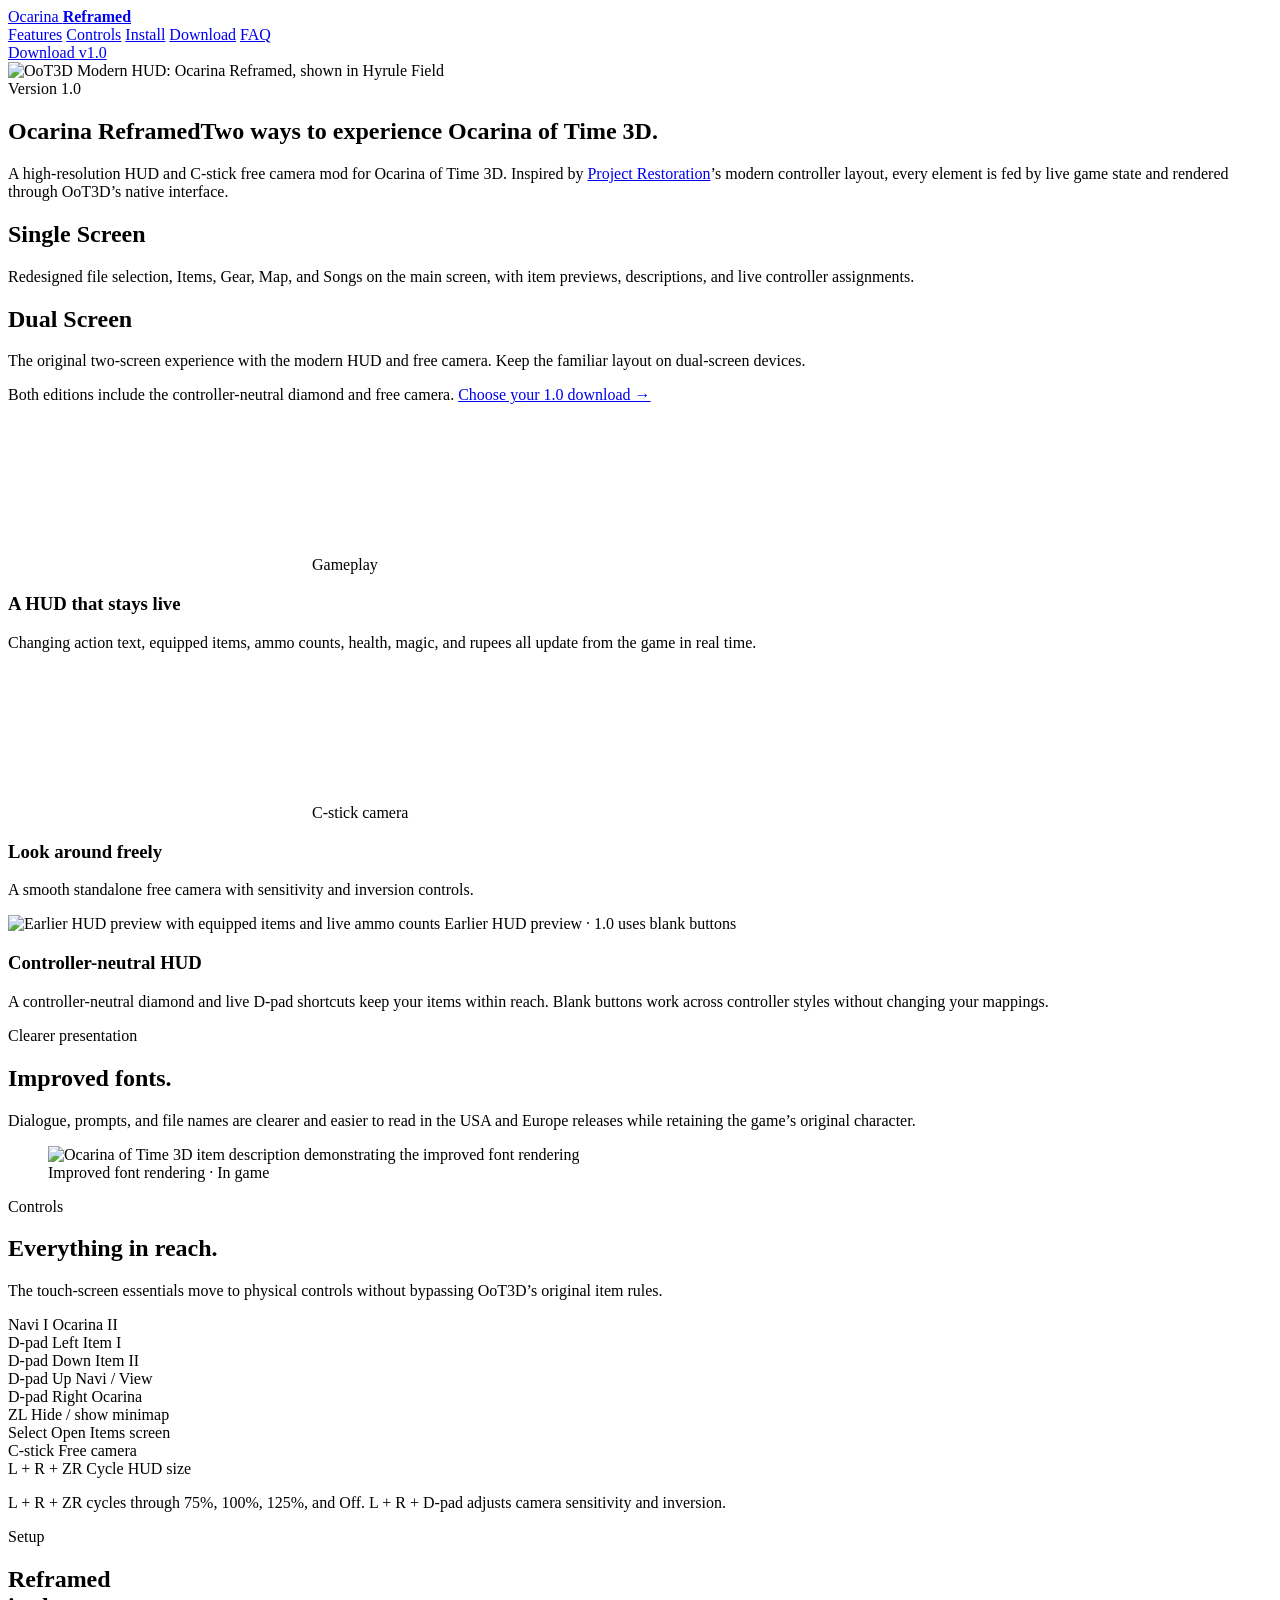
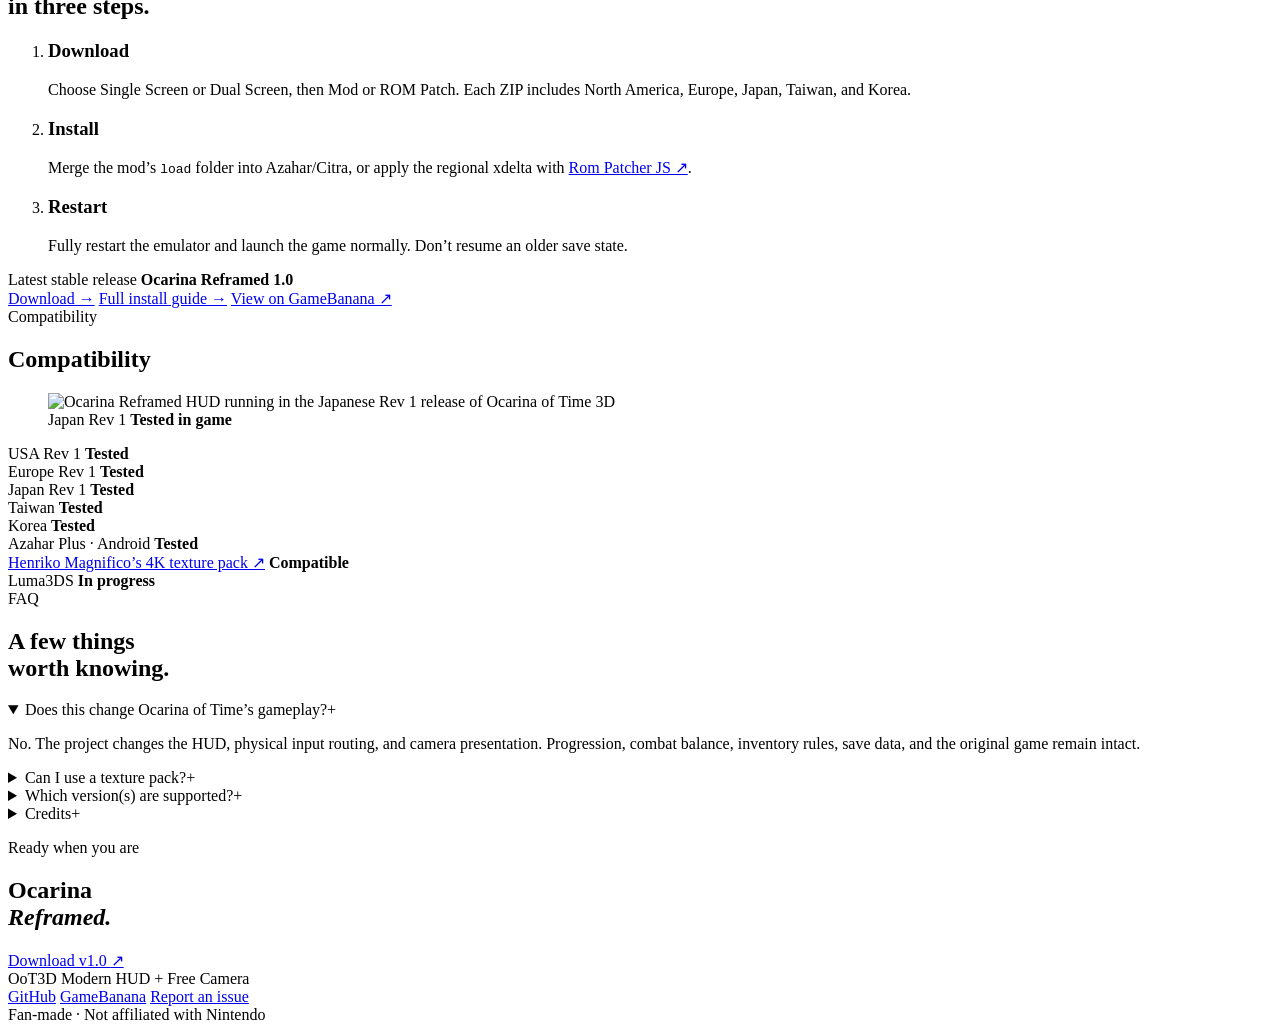
==== commit 2f86b2ff: "Update website for Ocarina Reframed 1.0" ====
--- a/site/index.html
+++ b/site/index.html
@@ -1,2 +1,351 @@
-<!DOCTYPE html><html lang="en"><head><meta charSet="utf-8"/><meta name="viewport" content="width=device-width, initial-scale=1"/><link rel="preload" href="/og.png" as="image"/><link rel="preload" href="/abxy-diamond-v3.png" as="image"/><link rel="preload" href="/improved-fonts-v055.jpg" as="image"/><link rel="preload" href="/japan-rev1-hud.jpg" as="image"/><link rel="stylesheet" href="/assets/index-BuPrt0Kt.css" data-rsc-css-href="/assets/index-BuPrt0Kt.css" data-precedence="vite-rsc/importer-resources"/><link rel="modulepreload" href="/assets/layout-segment-context-DBJjeZ_D.js" crossorigin=""/><link rel="modulepreload" href="/assets/rolldown-runtime-S-ySWqyJ.js" crossorigin=""/><link rel="modulepreload" href="/assets/index-C5lQcmRH.js" crossorigin=""/><link rel="modulepreload" href="/assets/framework-XU8gKkFC.js" crossorigin=""/><title>Ocarina Reframed | Ocarina of Time 3D Single-Screen HUD Mod</title><meta name="description" content="A high-resolution single-screen HUD and C-stick free camera mod for The Legend of Zelda: Ocarina of Time 3D, with regional downloads for USA, Europe, Japan, Taiwan, and Korea."/><meta name="application-name" content="Ocarina Reframed"/><meta name="category" content="game modification"/><meta name="robots" content="index, follow"/><meta property="og:title" content="Ocarina Reframed | Ocarina of Time 3D Single-Screen HUD Mod"/><meta property="og:description" content="A high-resolution single-screen HUD and C-stick free camera mod for The Legend of Zelda: Ocarina of Time 3D, with regional downloads for USA, Europe, Japan, Taiwan, and Korea."/><meta property="og:url" content="https://ocarinareframed.com/"/><meta property="og:site_name" content="Ocarina Reframed"/><meta property="og:type" content="website"/><meta property="og:image" content="https://ocarinareframed.com/og.png"/><meta property="og:image:width" content="1728"/><meta property="og:image:height" content="906"/><meta property="og:image:alt" content="OoT3D Modern HUD: Ocarina Reframed."/><meta name="twitter:card" content="summary_large_image"/><meta name="twitter:title" content="Ocarina Reframed | Ocarina of Time 3D Single-Screen HUD Mod"/><meta name="twitter:description" content="A high-resolution single-screen HUD and C-stick free camera mod for The Legend of Zelda: Ocarina of Time 3D, with regional downloads for USA, Europe, Japan, Taiwan, and Korea."/><meta name="twitter:image" content="https://ocarinareframed.com/og.png"/><link rel="canonical" href="https://ocarinareframed.com/"/><script>self.__VINEXT_RSC_PARAMS__={}</script><script>self.__VINEXT_RSC_NAV__={"pathname":"/","searchParams":[]}</script><link rel="modulepreload" href="/assets/index-C5lQcmRH.js" />
-</head><body><script type="application/ld+json">{"@context":"https://schema.org","@type":"WebSite","@id":"https://ocarinareframed.com/#website","url":"https://ocarinareframed.com/","name":"Ocarina Reframed","alternateName":["OoT3D Modern HUD","Ocarina of Time 3D Modern HUD"],"description":"A high-resolution single-screen HUD and C-stick free camera mod for The Legend of Zelda: Ocarina of Time 3D, with regional downloads for USA, Europe, Japan, Taiwan, and Korea.","inLanguage":"en","sameAs":["https://github.com/OTPR26/OOT3DHud","https://gamebanana.com/mods/695604"]}</script><script type="application/ld+json">{"@context":"https://schema.org","@type":"SoftwareApplication","@id":"https://ocarinareframed.com/#software","name":"Ocarina Reframed","alternateName":["OoT3D Modern HUD","Ocarina of Time 3D Single-Screen HUD"],"description":"A high-resolution single-screen HUD and C-stick free camera mod for The Legend of Zelda: Ocarina of Time 3D, with regional downloads for USA, Europe, Japan, Taiwan, and Korea.","applicationCategory":"GameApplication","operatingSystem":["Windows","macOS","Android","Nintendo 3DS"],"softwareVersion":"0.5.5","url":"https://ocarinareframed.com/","downloadUrl":"https://github.com/OTPR26/OOT3DHud/releases/latest","codeRepository":"https://github.com/OTPR26/OOT3DHud","screenshot":"https://ocarinareframed.com/og.png","offers":{"@type":"Offer","price":0,"priceCurrency":"USD"},"sameAs":["https://github.com/OTPR26/OOT3DHud","https://gamebanana.com/mods/695604"]}</script><main><header class="site-header"><a class="brand" href="/" aria-label="Ocarina Reframed home"><span class="crest" aria-hidden="true"><i></i><i></i><i></i></span><span>OoT3D <b>Modern HUD</b></span></a><nav aria-label="Main navigation"><a href="/features">Features</a><a href="#controls">Controls</a><a href="/install">Install</a><a href="/download">Download</a><a href="#faq">FAQ</a></nav><a class="header-download" href="https://github.com/OTPR26/OOT3DHud/releases/latest">Download <span>v0.5.5</span></a></header><section class="hero" id="top"><img class="hero-art" src="/og.png" alt="OoT3D Modern HUD: Ocarina Reframed, shown in Hyrule Field"/></section><section class="intro section" id="features"><div class="section-kicker">The experience</div><div class="intro-grid"><h1><span class="intro-brand">Ocarina Reframed</span>Ocarina of Time 3D Single-Screen HUD Mod.</h1><p>A high-resolution HUD and C-stick free camera mod for Ocarina of Time 3D. Inspired by <a href="https://restoration.zora.re/">Project Restoration</a>’s modern controller layout, every element is fed by live game state and rendered through OoT3D’s native interface.</p></div><div class="feature-grid"><article class="feature-card feature-card-wide"><div class="feature-media feature-live-hud"><video autoPlay="" muted="" loop="" playsInline="" poster="/hyrule-field-poster.png"><source src="/hyrule-field.m4v" type="video/mp4"/></video><span class="media-label">Gameplay</span></div><div class="feature-copy"><div><h3>A HUD that stays live</h3><p>Changing action text, equipped items, ammo counts, health, magic, and rupees all update from the game in real time.</p></div></div></article><article class="feature-card"><div class="feature-media feature-camera"><video autoPlay="" muted="" loop="" playsInline="" poster="/free-camera-poster.png"><source src="/free-camera.m4v" type="video/mp4"/></video><span class="media-label">C-stick camera</span></div><div class="feature-copy"><div><h3>Look around freely</h3><p>A smooth standalone free camera with sensitivity and inversion controls.</p></div></div></article><article class="feature-card feature-detail-card"><div class="feature-media controller-hud-media"><img src="/abxy-diamond-v3.png" alt="In-game ABXY diamond HUD with equipped items and live ammo counts"/></div><div class="feature-copy"><div><h3>Updated controller HUD</h3><p>ABXY forms a modern diamond while the D-pad gains four useful, fully live shortcuts.</p></div></div></article></div><aside class="release-highlight" aria-labelledby="font-highlight-title"><div class="release-highlight-copy"><span class="release-badge">Clearer presentation</span><h2 id="font-highlight-title">Improved fonts.</h2><p>Dialogue, prompts, and file names are clearer and easier to read in the USA and Europe releases while retaining the game’s original character.</p></div><figure class="release-highlight-media"><img src="/improved-fonts-v055.jpg" alt="Ocarina of Time 3D item description demonstrating the improved font rendering"/><figcaption>Improved font rendering · In game</figcaption></figure></aside></section><section class="controls-section" id="controls"><div class="section controls-inner"><div class="section-kicker light">Controls</div><div class="controls-heading"><div><h2>Everything in reach.</h2><p>The touch-screen essentials move to physical controls without bypassing OoT3D’s original item rules.</p></div><div class="dpad-visual" aria-label="D-pad mapping diagram"><span class="dpad-up">Navi</span><span class="dpad-left">I</span><span class="dpad-center"></span><span class="dpad-right">Ocarina</span><span class="dpad-down">II</span></div></div><div class="control-list"><div class="control-row"><span class="keycap">D-pad Left</span><span>Item I</span></div><div class="control-row"><span class="keycap">D-pad Down</span><span>Item II</span></div><div class="control-row"><span class="keycap">D-pad Up</span><span>Navi / View</span></div><div class="control-row"><span class="keycap">D-pad Right</span><span>Ocarina</span></div><div class="control-row"><span class="keycap">ZL</span><span>Hide / show minimap</span></div><div class="control-row"><span class="keycap">Select</span><span>Open Items screen</span></div><div class="control-row"><span class="keycap">C-stick</span><span>Free camera</span></div><div class="control-row"><span class="keycap">L + R + ZR</span><span>Cycle HUD size</span></div></div><p class="control-note">L + R + ZR cycles through 75%, 100%, 125%, and Off. L + R + D-pad adjusts camera sensitivity and inversion.</p></div></section><section class="install section" id="install"><div class="section-kicker">Setup</div><div class="install-heading"><h2>Reframed<br/>in three steps.</h2></div><ol class="steps"><li><div><h3>Download</h3><p>Choose the USA, Europe, Japan, Taiwan, or Korea download that matches your game, then select either the mod ZIP or ROM patch.</p></div></li><li><div><h3>Install</h3><p>Merge the mod’s <code>load</code> folder into Azahar/Citra, or apply the regional xdelta with <a href="https://www.marcrobledo.com/RomPatcher.js/">Rom Patcher JS ↗</a>.</p></div></li><li><div><h3>Restart</h3><p>Fully restart the emulator and launch the game normally. Don’t resume an older save state.</p></div></li></ol><div class="install-callout"><div><span>Latest stable release</span><strong>OoT3D Modern HUD v0.5.5</strong></div><div class="install-actions"><a class="button button-dark" href="https://github.com/OTPR26/OOT3DHud/releases/latest">Download →</a><a class="gamebanana-link" href="/install">Full install guide →</a><a class="gamebanana-link" href="https://gamebanana.com/mods/695604">View on GameBanana ↗</a></div></div></section><section class="compatibility"><div class="section compat-inner"><div class="compat-overview"><div class="section-kicker light">Compatibility</div><h2>Compatibility</h2><figure class="region-proof"><img src="/japan-rev1-hud.jpg" alt="Ocarina Reframed HUD running in the Japanese Rev 1 release of Ocarina of Time 3D"/><figcaption><span>Japan Rev 1</span><b>Tested in game</b></figcaption></figure></div><div class="compat-table"><div><span>USA Rev 0 / Rev 1</span><b class="status tested">Tested</b></div><div><span>Europe Rev 1</span><b class="status tested">Tested</b></div><div><span>Japan Rev 1</span><b class="status tested">Tested</b></div><div><span>Taiwan Rev 1</span><b class="status tested">Tested</b></div><div><span>Korea Rev 1</span><b class="status tested">Tested</b></div><div><span>Azahar/Citra · macOS / Windows / Android</span><b class="status tested">Tested</b></div><div><span><a href="https://www.henrikomagnifico.com/zelda-ocarina-of-time-3d-4k">Henriko Magnifico’s 4K texture pack ↗</a></span><b class="status tested">Compatible</b></div><div><span>Luma3DS</span><b class="status pending">In progress</b></div></div></div></section><section class="faq section" id="faq"><div class="section-kicker">FAQ</div><div class="faq-grid"><h2>A few things<br/>worth knowing.</h2><div class="faq-list"><details open=""><summary>Does this change Ocarina of Time’s gameplay?<span>+</span></summary><p>No. The project changes the HUD, physical input routing, and camera presentation. Progression, combat balance, inventory rules, save data, and the original game remain intact.</p></details><details><summary>Can I use a texture pack?<span>+</span></summary><p>Yes. The release adds one dedicated HUD texture and is designed to coexist with an existing OoT3D texture pack.</p></details><details><summary>Which version(s) are supported?<span>+</span></summary><p>The current release supports USA Rev 0 and Rev 1, Europe Rev 1, Japan Rev 1, Taiwan Rev 1, and Korea Rev 1. Normal and Master Quest use the same game file and are both supported.</p></details></div></div></section><section class="section credits" id="credits"><div class="faq-list"><details><summary>Credits<span>+</span></summary><div class="credits-content"><div><a href="https://restoration.zora.re/">Project Restoration<!-- --> ↗</a><p>HD HUD design and visual inspiration.</p></div><div><a href="https://github.com/Roberto-Nessy/OoT3D_Standalone_Free_Cam">Roberto-Nessy / OoT3D Standalone Free Cam<!-- --> ↗</a><p>Original standalone C-stick free camera and loader base.</p></div><div><a href="https://github.com/gamestabled/OoT3D_Randomizer">OoT3D Randomizer<!-- --> ↗</a><p>OoT3D structures and established hook conventions.</p></div><div><a href="https://www.henrikomagnifico.com/zelda-ocarina-of-time-3d-4k">Henriko Magnifico<!-- --> ↗</a><p>Creator of the compatible Ocarina of Time 3D 4K texture pack.</p></div></div></details></div></section><footer><div class="footer-main"><div><p class="eyebrow"><span></span> Ready when you are</p><h2>Ocarina<br/><em>Reframed.</em></h2></div><a class="footer-download" href="https://github.com/OTPR26/OOT3DHud/releases/latest">Download v0.5.5 <span>↗</span></a></div><div class="footer-bottom"><span>OoT3D Modern HUD + Free Camera</span><div><a href="https://github.com/OTPR26/OOT3DHud">GitHub</a><a href="https://gamebanana.com/mods/695604">GameBanana</a><a href="https://github.com/OTPR26/OOT3DHud/issues">Report an issue</a></div><span>Fan-made · Not affiliated with Nintendo</span></div></footer></main><script id="_R_">import("/assets/index-C5lQcmRH.js")</script></body></html><script>self.__VINEXT_RSC_CHUNKS__=self.__VINEXT_RSC_CHUNKS__||[];self.__VINEXT_RSC_CHUNKS__.push("2:I[\"b843a7408a43\",[],\"Children\",1]\n:HL[\"/assets/index-BuPrt0Kt.css\",\"style\"]\n")</script><script>self.__VINEXT_RSC_CHUNKS__=self.__VINEXT_RSC_CHUNKS__||[];self.__VINEXT_RSC_CHUNKS__.push("0:{\"__route\":\"route:/\",\"__interceptionContext\":null,\"__layoutIds\":[\"layout:/\"],\"__rootLayout\":\"/\",\"page:/\":\"$L1\",\"layout:/\":[[[[\"$\",\"link\",\"css:/assets/index-BuPrt0Kt.css\",{\"rel\":\"stylesheet\",\"precedence\":\"vite-rsc/importer-resources\",\"href\":\"/assets/index-BuPrt0Kt.css\",\"data-rsc-css-href\":\"/assets/index-BuPrt0Kt.css\"}],\"$undefined\"],[\"$\",\"html\",null,{\"lang\":\"en\",\"children\":[\"$\",\"body\",null,{\"children\":[[\"$\",\"script\",null,{\"type\":\"application/ld+json\",\"dangerouslySetInnerHTML\":{\"__html\":\"{\\\"@context\\\":\\\"https://schema.org\\\",\\\"@type\\\":\\\"WebSite\\\",\\\"@id\\\":\\\"https://ocarinareframed.com/#website\\\",\\\"url\\\":\\\"https://ocarinareframed.com/\\\",\\\"name\\\":\\\"Ocarina Reframed\\\",\\\"alternateName\\\":[\\\"OoT3D Modern HUD\\\",\\\"Ocarina of Time 3D Modern HUD\\\"],\\\"description\\\":\\\"A high-resolution single-screen HUD and C-stick free camera mod for The Legend of Zelda: Ocarina of Time 3D, with regional downloads for USA, Europe, Japan, Taiwan, and Korea.\\\",\\\"inLanguage\\\":\\\"en\\\",\\\"sameAs\\\":[\\\"https://github.com/OTPR26/OOT3DHud\\\",\\\"https://gamebanana.com/mods/695604\\\"]}\"}}],[\"$\",\"script\",null,{\"type\":\"application/ld+json\",\"dangerouslySetInnerHTML\":{\"__html\":\"{\\\"@context\\\":\\\"https://schema.org\\\",\\\"@type\\\":\\\"SoftwareApplication\\\",\\\"@id\\\":\\\"https://ocarinareframed.com/#software\\\",\\\"name\\\":\\\"Ocarina Reframed\\\",\\\"alternateName\\\":[\\\"OoT3D Modern HUD\\\",\\\"Ocarina of Time 3D Single-Screen HUD\\\"],\\\"description\\\":\\\"A high-resolution single-screen HUD and C-stick free camera mod for The Legend of Zelda: Ocarina of Time 3D, with regional downloads for USA, Europe, Japan, Taiwan, and Korea.\\\",\\\"applicationCategory\\\":\\\"GameApplication\\\",\\\"operatingSystem\\\":[\\\"Windows\\\",\\\"macOS\\\",\\\"Android\\\",\\\"Nintendo 3DS\\\"],\\\"softwareVersion\\\":\\\"0.5.5\\\",\\\"url\\\":\\\"https://ocarinareframed.com/\\\",\\\"downloadUrl\\\":\\\"https://github.com/OTPR26/OOT3DHud/releases/latest\\\",\\\"codeRepository\\\":\\\"https://github.com/OTPR26/OOT3DHud\\\",\\\"screenshot\\\":\\\"https://ocarinareframed.com/og.png\\\",\\\"offers\\\":{\\\"@type\\\":\\\"Offer\\\",\\\"price\\\":0,\\\"priceCurrency\\\":\\\"USD\\\"},\\\"sameAs\\\":[\\\"https://github.com/OTPR26/OOT3DHud\\\",\\\"https://gamebanana.com/mods/695604\\\"]}\"}}],[\"$\",\"$L2\",null,{}]]}]}]],null],\"route:/\":[[[\"$\",\"meta\",null,{\"charSet\":\"utf-8\"}],[[\"$\",\"title\",\"0\",{\"children\":\"Ocarina Reframed | Ocarina of Time 3D Single-Screen HUD Mod\"}],[\"$\",\"meta\",\"1\",{\"name\":\"description\",\"content\":\"A high-resolution single-screen HUD and C-stick free camera mod for The Legend of Zelda: Ocarina of Time 3D, with regional downloads for USA, Europe, Japan, Taiwan, and Korea.\"}],[\"$\",\"meta\",\"2\",{\"name\":\"application-name\",\"content\":\"Ocarina Reframed\"}],[\"$\",\"meta\",\"3\",{\"name\":\"category\",\"content\":\"game modification\"}],[\"$\",\"meta\",\"4\",{\"name\":\"robots\",\"content\":\"index, follow\"}],[\"$\",\"meta\",\"5\",{\"property\":\"og:title\",\"content\":\"Ocarina Reframed | Ocarina of Time 3D Single-Screen HUD Mod\"}],[\"$\",\"meta\",\"6\",{\"property\":\"og:description\",\"content\":\"A high-resolution single-screen HUD and C-stick free camera mod for The Legend of Zelda: Ocarina of Time 3D, with regional downloads for USA, Europe, Japan, Taiwan, and Korea.\"}],[\"$\",\"meta\",\"7\",{\"property\":\"og:url\",\"content\":\"https://ocarinareframed.com/\"}],[\"$\",\"meta\",\"8\",{\"property\":\"og:site_name\",\"content\":\"Ocarina Reframed\"}],[\"$\",\"meta\",\"9\",{\"property\":\"og:type\",\"content\":\"website\"}],[\"$\",\"meta\",\"10\",{\"property\":\"og:image\",\"content\":\"https://ocarinareframed.com/og.png\"}],[\"$\",\"meta\",\"11\",{\"property\":\"og:image:width\",\"content\":\"1728\"}],[\"$\",\"meta\",\"12\",{\"property\":\"og:image:height\",\"content\":\"906\"}],[\"$\",\"meta\",\"13\",{\"property\":\"og:image:alt\",\"content\":\"OoT3D Modern HUD: Ocarina Reframed.\"}],[\"$\",\"meta\",\"14\",{\"name\":\"twitter:card\",\"content\":\"summary_large_image\"}],[\"$\",\"meta\",\"15\",{\"name\":\"twitter:title\",\"content\":\"Ocarina Reframed | Ocarina of Time 3D Single-Screen HUD Mod\"}],[\"$\",\"meta\",\"16\",{\"name\":\"twitter:description\",\"content\":\"A high-resolution single-screen HUD and C-stick free camera mod for The Legend of Zelda: Ocarina of Time 3D, with regional downloads for USA, Europe, Japan, Taiwan, and Korea.\"}],\"$L3\",\"$L4\"],\"$L5\"],\"$L6\"],\"__layoutFlags\":{\"layout:/\":\"s\"},\"__artifactCompatibility\":{\"schemaVersion\":1,\"graphVersion\":\"app-route-graph:4uhn5s1wvoptc\",\"deploymentVersion\":\"c53ae308-bffc-48e0-9c84-52a8e1862c31\",\"appElementsSchemaVersion\":1,\"rscPayloadSchemaVersion\":1,\"rootBoundaryId\":\"/\",\"renderEpoch\":null}}\n")</script><script>self.__VINEXT_RSC_CHUNKS__=self.__VINEXT_RSC_CHUNKS__||[];self.__VINEXT_RSC_CHUNKS__.push("7:I[\"e791668edc18\",[],\"LayoutSegmentProvider\",1]\n8:I[\"b843a7408a43\",[],\"Slot\",1]\n9:I[\"ffa4af8fdc37\",[],\"RedirectBoundary\",1]\n3:[\"$\",\"meta\",\"17\",{\"name\":\"twitter:image\",\"content\":\"https://ocarinareframed.com/og.png\"}]\n4:[\"$\",\"link\",\"18\",{\"rel\":\"canonical\",\"href\":\"https://ocarinareframed.com/\"}]\n5:[[\"$\",\"meta\",\"0\",{\"name\":\"viewport\",\"content\":\"width=device-width, initial-scale=1\"}]]\n6:[\"$\",\"$L7\",null,{\"segmentMap\":{\"children\":[]},\"children\":[\"$\",\"$L8\",null,{\"id\":\"layout:/\",\"parallelSlots\":\"$undefined\",\"children\":[\"$\",\"$L9\",null,{\"children\":[\"$\",\"$L7\",null,{\"segmentMap\":{\"children\":[]},\"children\":[\"$\",\"$L8\",null,{\"id\":\"page:/\"}]}]}]}]}]\n")</script><script>self.__VINEXT_RSC_CHUNKS__=self.__VINEXT_RSC_CHUNKS__||[];self.__VINEXT_RSC_CHUNKS__.push(":HL[\"/og.png\",\"image\"]\n:HL[\"/abxy-diamond-v3.png\",\"image\"]\n:HL[\"/improved-fonts-v055.jpg\",\"image\"]\n")</script><script>self.__VINEXT_RSC_CHUNKS__=self.__VINEXT_RSC_CHUNKS__||[];self.__VINEXT_RSC_CHUNKS__.push("1:[\"$\",\"main\",null,{\"children\":[[\"$\",\"header\",null,{\"className\":\"site-header\",\"children\":[[\"$\",\"a\",null,{\"className\":\"brand\",\"href\":\"/\",\"aria-label\":\"Ocarina Reframed home\",\"children\":[[\"$\",\"span\",null,{\"className\":\"crest\",\"aria-hidden\":\"true\",\"children\":[[\"$\",\"i\",null,{}],[\"$\",\"i\",null,{}],[\"$\",\"i\",null,{}]]}],[\"$\",\"span\",null,{\"children\":[\"OoT3D \",[\"$\",\"b\",null,{\"children\":\"Modern HUD\"}]]}]]}],[\"$\",\"nav\",null,{\"aria-label\":\"Main navigation\",\"children\":[[\"$\",\"a\",null,{\"href\":\"/features\",\"children\":\"Features\"}],[\"$\",\"a\",null,{\"href\":\"#controls\",\"children\":\"Controls\"}],[\"$\",\"a\",null,{\"href\":\"/install\",\"children\":\"Install\"}],[\"$\",\"a\",null,{\"href\":\"/download\",\"children\":\"Download\"}],[\"$\",\"a\",null,{\"href\":\"#faq\",\"children\":\"FAQ\"}]]}],[\"$\",\"a\",null,{\"className\":\"header-download\",\"href\":\"https://github.com/OTPR26/OOT3DHud/releases/latest\",\"children\":[\"Download \",[\"$\",\"span\",null,{\"children\":\"v0.5.5\"}]]}]]}],[\"$\",\"section\",null,{\"className\":\"hero\",\"id\":\"top\",\"children\":[\"$\",\"img\",null,{\"className\":\"hero-art\",\"src\":\"/og.png\",\"alt\":\"OoT3D Modern HUD: Ocarina Reframed, shown in Hyrule Field\"}]}],[\"$\",\"section\",null,{\"className\":\"intro section\",\"id\":\"features\",\"children\":[[\"$\",\"div\",null,{\"className\":\"section-kicker\",\"children\":\"The experience\"}],[\"$\",\"div\",null,{\"className\":\"intro-grid\",\"children\":[[\"$\",\"h1\",null,{\"children\":[[\"$\",\"span\",null,{\"className\":\"intro-brand\",\"children\":\"Ocarina Reframed\"}],\"Ocarina of Time 3D Single-Screen HUD Mod.\"]}],[\"$\",\"p\",null,{\"children\":[\"A high-resolution HUD and C-stick free camera mod for Ocarina of Time 3D. Inspired by \",[\"$\",\"a\",null,{\"href\":\"https://restoration.zora.re/\",\"children\":\"Project Restoration\"}],\"’s modern controller layout, every element is fed by live game state and rendered through OoT3D’s native interface.\"]}]]}],[\"$\",\"div\",null,{\"className\":\"feature-grid\",\"children\":[[\"$\",\"article\",null,{\"className\":\"feature-card feature-card-wide\",\"children\":[[\"$\",\"div\",null,{\"className\":\"feature-media feature-live-hud\",\"children\":[[\"$\",\"video\",null,{\"autoPlay\":true,\"muted\":true,\"loop\":true,\"playsInline\":true,\"poster\":\"/hyrule-field-poster.png\",\"children\":[\"$\",\"source\",null,{\"src\":\"/hyrule-field.m4v\",\"type\":\"video/mp4\"}]}],[\"$\",\"span\",null,{\"className\":\"media-label\",\"children\":\"Gameplay\"}]]}],[\"$\",\"div\",null,{\"className\":\"feature-copy\",\"children\":[\"$\",\"div\",null,{\"children\":[[\"$\",\"h3\",null,{\"children\":\"A HUD that stays live\"}],[\"$\",\"p\",null,{\"children\":\"Changing action text, equipped items, ammo counts, health, magic, and rupees all update from the game in real time.\"}]]}]}]]}],[\"$\",\"article\",null,{\"className\":\"feature-card\",\"children\":[[\"$\",\"div\",null,{\"className\":\"feature-media feature-camera\",\"children\":[[\"$\",\"video\",null,{\"autoPlay\":true,\"muted\":true,\"loop\":true,\"playsInline\":true,\"poster\":\"/free-camera-poster.png\",\"children\":[\"$\",\"source\",null,{\"src\":\"/free-camera.m4v\",\"type\":\"video/mp4\"}]}],[\"$\",\"span\",null,{\"className\":\"media-label\",\"children\":\"C-stick camera\"}]]}],[\"$\",\"div\",null,{\"className\":\"feature-copy\",\"children\":[\"$\",\"div\",null,{\"children\":[[\"$\",\"h3\",null,{\"children\":\"Look around freely\"}],[\"$\",\"p\",null,{\"children\":\"A smooth standalone free camera with sensitivity and inversion controls.\"}]]}]}]]}],[\"$\",\"article\",null,{\"className\":\"feature-card feature-detail-card\",\"children\":[[\"$\",\"div\",null,{\"className\":\"feature-media controller-hud-media\",\"children\":[\"$\",\"img\",null,{\"src\":\"/abxy-diamond-v3.png\",\"alt\":\"In-game ABXY diamond HUD with equipped items and live ammo counts\"}]}],[\"$\",\"div\",null,{\"className\":\"feature-copy\",\"children\":[\"$\",\"div\",null,{\"children\":[[\"$\",\"h3\",null,{\"children\":\"Updated controller HUD\"}],[\"$\",\"p\",null,{\"children\":\"ABXY forms a modern diamond while the D-pad gains four useful, fully live shortcuts.\"}]]}]}]]}]]}],[\"$\",\"aside\",null,{\"className\":\"release-highlight\",\"aria-labelledby\":\"font-highlight-title\",\"children\":[[\"$\",\"div\",null,{\"className\":\"release-highlight-copy\",\"children\":[[\"$\",\"span\",null,{\"className\":\"release-badge\",\"children\":\"Clearer presentation\"}],[\"$\",\"h2\",null,{\"id\":\"font-highlight-title\",\"children\":\"Improved fonts.\"}],[\"$\",\"p\",null,{\"children\":\"Dialogue, prompts, and file names are clearer and easier to read in the USA and Europe releases while retaining the game’s original character.\"}]]}],[\"$\",\"figure\",null,{\"className\":\"release-highlight-media\",\"children\":[[\"$\",\"img\",null,{\"src\":\"/improved-fonts-v055.jpg\",\"alt\":\"Ocarina of Time 3D item description demonstrating the improved font rendering\"}],[\"$\",\"figcaption\",null,{\"children\":\"Improved font rendering · In game\"}]]}]]}]]}],\"$La\",\"$Lb\",\"$Lc\",\"$Ld\",\"$Le\",\"$Lf\"]}]\n")</script><script>self.__VINEXT_RSC_CHUNKS__=self.__VINEXT_RSC_CHUNKS__||[];self.__VINEXT_RSC_CHUNKS__.push(":HL[\"/japan-rev1-hud.jpg\",\"image\"]\n")</script><script>self.__VINEXT_RSC_CHUNKS__=self.__VINEXT_RSC_CHUNKS__||[];self.__VINEXT_RSC_CHUNKS__.push("a:[\"$\",\"section\",null,{\"className\":\"controls-section\",\"id\":\"controls\",\"children\":[\"$\",\"div\",null,{\"className\":\"section controls-inner\",\"children\":[[\"$\",\"div\",null,{\"className\":\"section-kicker light\",\"children\":\"Controls\"}],[\"$\",\"div\",null,{\"className\":\"controls-heading\",\"children\":[[\"$\",\"div\",null,{\"children\":[[\"$\",\"h2\",null,{\"children\":\"Everything in reach.\"}],[\"$\",\"p\",null,{\"children\":\"The touch-screen essentials move to physical controls without bypassing OoT3D’s original item rules.\"}]]}],[\"$\",\"div\",null,{\"className\":\"dpad-visual\",\"aria-label\":\"D-pad mapping diagram\",\"children\":[[\"$\",\"span\",null,{\"className\":\"dpad-up\",\"children\":\"Navi\"}],[\"$\",\"span\",null,{\"className\":\"dpad-left\",\"children\":\"I\"}],[\"$\",\"span\",null,{\"className\":\"dpad-center\"}],[\"$\",\"span\",null,{\"className\":\"dpad-right\",\"children\":\"Ocarina\"}],[\"$\",\"span\",null,{\"className\":\"dpad-down\",\"children\":\"II\"}]]}]]}],[\"$\",\"div\",null,{\"className\":\"control-list\",\"children\":[[\"$\",\"div\",\"D-pad Left\",{\"className\":\"control-row\",\"children\":[[\"$\",\"span\",null,{\"className\":\"keycap\",\"children\":\"D-pad Left\"}],[\"$\",\"span\",null,{\"children\":\"Item I\"}]]}],[\"$\",\"div\",\"D-pad Down\",{\"className\":\"control-row\",\"children\":[[\"$\",\"span\",null,{\"className\":\"keycap\",\"children\":\"D-pad Down\"}],[\"$\",\"span\",null,{\"children\":\"Item II\"}]]}],[\"$\",\"div\",\"D-pad Up\",{\"className\":\"control-row\",\"children\":[[\"$\",\"span\",null,{\"className\":\"keycap\",\"children\":\"D-pad Up\"}],[\"$\",\"span\",null,{\"children\":\"Navi / View\"}]]}],[\"$\",\"div\",\"D-pad Right\",{\"className\":\"control-row\",\"children\":[[\"$\",\"span\",null,{\"className\":\"keycap\",\"children\":\"D-pad Right\"}],[\"$\",\"span\",null,{\"children\":\"Ocarina\"}]]}],[\"$\",\"div\",\"ZL\",{\"className\":\"control-row\",\"children\":[[\"$\",\"span\",null,{\"className\":\"keycap\",\"children\":\"ZL\"}],[\"$\",\"span\",null,{\"children\":\"Hide / show minimap\"}]]}],[\"$\",\"div\",\"Select\",{\"className\":\"control-row\",\"children\":[[\"$\",\"span\",null,{\"className\":\"keycap\",\"children\":\"Select\"}],[\"$\",\"span\",null,{\"children\":\"Open Items screen\"}]]}],[\"$\",\"div\",\"C-stick\",{\"className\":\"control-row\",\"children\":[[\"$\",\"span\",null,{\"className\":\"keycap\",\"children\":\"C-stick\"}],[\"$\",\"span\",null,{\"children\":\"Free camera\"}]]}],[\"$\",\"div\",\"L + R + ZR\",{\"className\":\"control-row\",\"children\":[[\"$\",\"span\",null,{\"className\":\"keycap\",\"children\":\"L + R + ZR\"}],[\"$\",\"span\",null,{\"children\":\"Cycle HUD size\"}]]}]]}],[\"$\",\"p\",null,{\"className\":\"control-note\",\"children\":\"L + R + ZR cycles through 75%, 100%, 125%, and Off. L + R + D-pad adjusts camera sensitivity and inversion.\"}]]}]}]\n")</script><script>self.__VINEXT_RSC_CHUNKS__=self.__VINEXT_RSC_CHUNKS__||[];self.__VINEXT_RSC_CHUNKS__.push("b:[\"$\",\"section\",null,{\"className\":\"install section\",\"id\":\"install\",\"children\":[[\"$\",\"div\",null,{\"className\":\"section-kicker\",\"children\":\"Setup\"}],[\"$\",\"div\",null,{\"className\":\"install-heading\",\"children\":[\"$\",\"h2\",null,{\"children\":[\"Reframed\",[\"$\",\"br\",null,{}],\"in three steps.\"]}]}],[\"$\",\"ol\",null,{\"className\":\"steps\",\"children\":[[\"$\",\"li\",null,{\"children\":[\"$\",\"div\",null,{\"children\":[[\"$\",\"h3\",null,{\"children\":\"Download\"}],[\"$\",\"p\",null,{\"children\":\"Choose the USA, Europe, Japan, Taiwan, or Korea download that matches your game, then select either the mod ZIP or ROM patch.\"}]]}]}],[\"$\",\"li\",null,{\"children\":[\"$\",\"div\",null,{\"children\":[[\"$\",\"h3\",null,{\"children\":\"Install\"}],[\"$\",\"p\",null,{\"children\":[\"Merge the mod’s \",[\"$\",\"code\",null,{\"children\":\"load\"}],\" folder into Azahar/Citra, or apply the regional xdelta with \",[\"$\",\"a\",null,{\"href\":\"https://www.marcrobledo.com/RomPatcher.js/\",\"children\":\"Rom Patcher JS ↗\"}],\".\"]}]]}]}],[\"$\",\"li\",null,{\"children\":[\"$\",\"div\",null,{\"children\":[[\"$\",\"h3\",null,{\"children\":\"Restart\"}],[\"$\",\"p\",null,{\"children\":\"Fully restart the emulator and launch the game normally. Don’t resume an older save state.\"}]]}]}]]}],[\"$\",\"div\",null,{\"className\":\"install-callout\",\"children\":[[\"$\",\"div\",null,{\"children\":[[\"$\",\"span\",null,{\"children\":\"Latest stable release\"}],[\"$\",\"strong\",null,{\"children\":\"OoT3D Modern HUD v0.5.5\"}]]}],[\"$\",\"div\",null,{\"className\":\"install-actions\",\"children\":[[\"$\",\"a\",null,{\"className\":\"button button-dark\",\"href\":\"https://github.com/OTPR26/OOT3DHud/releases/latest\",\"children\":\"Download →\"}],[\"$\",\"a\",null,{\"className\":\"gamebanana-link\",\"href\":\"/install\",\"children\":\"Full install guide →\"}],[\"$\",\"a\",null,{\"className\":\"gamebanana-link\",\"href\":\"https://gamebanana.com/mods/695604\",\"children\":\"View on GameBanana ↗\"}]]}]]}]]}]\n")</script><script>self.__VINEXT_RSC_CHUNKS__=self.__VINEXT_RSC_CHUNKS__||[];self.__VINEXT_RSC_CHUNKS__.push("c:[\"$\",\"section\",null,{\"className\":\"compatibility\",\"children\":[\"$\",\"div\",null,{\"className\":\"section compat-inner\",\"children\":[[\"$\",\"div\",null,{\"className\":\"compat-overview\",\"children\":[[\"$\",\"div\",null,{\"className\":\"section-kicker light\",\"children\":\"Compatibility\"}],[\"$\",\"h2\",null,{\"children\":\"Compatibility\"}],[\"$\",\"figure\",null,{\"className\":\"region-proof\",\"children\":[[\"$\",\"img\",null,{\"src\":\"/japan-rev1-hud.jpg\",\"alt\":\"Ocarina Reframed HUD running in the Japanese Rev 1 release of Ocarina of Time 3D\"}],[\"$\",\"figcaption\",null,{\"children\":[[\"$\",\"span\",null,{\"children\":\"Japan Rev 1\"}],[\"$\",\"b\",null,{\"children\":\"Tested in game\"}]]}]]}]]}],[\"$\",\"div\",null,{\"className\":\"compat-table\",\"children\":[[\"$\",\"div\",null,{\"children\":[[\"$\",\"span\",null,{\"children\":\"USA Rev 0 / Rev 1\"}],[\"$\",\"b\",null,{\"className\":\"status tested\",\"children\":\"Tested\"}]]}],[\"$\",\"div\",null,{\"children\":[[\"$\",\"span\",null,{\"children\":\"Europe Rev 1\"}],[\"$\",\"b\",null,{\"className\":\"status tested\",\"children\":\"Tested\"}]]}],[\"$\",\"div\",null,{\"children\":[[\"$\",\"span\",null,{\"children\":\"Japan Rev 1\"}],[\"$\",\"b\",null,{\"className\":\"status tested\",\"children\":\"Tested\"}]]}],[\"$\",\"div\",null,{\"children\":[[\"$\",\"span\",null,{\"children\":\"Taiwan Rev 1\"}],[\"$\",\"b\",null,{\"className\":\"status tested\",\"children\":\"Tested\"}]]}],[\"$\",\"div\",null,{\"children\":[[\"$\",\"span\",null,{\"children\":\"Korea Rev 1\"}],[\"$\",\"b\",null,{\"className\":\"status tested\",\"children\":\"Tested\"}]]}],[\"$\",\"div\",null,{\"children\":[[\"$\",\"span\",null,{\"children\":\"Azahar/Citra · macOS / Windows / Android\"}],[\"$\",\"b\",null,{\"className\":\"status tested\",\"children\":\"Tested\"}]]}],[\"$\",\"div\",null,{\"children\":[[\"$\",\"span\",null,{\"children\":[\"$\",\"a\",null,{\"href\":\"https://www.henrikomagnifico.com/zelda-ocarina-of-time-3d-4k\",\"children\":\"Henriko Magnifico’s 4K texture pack ↗\"}]}],[\"$\",\"b\",null,{\"className\":\"status tested\",\"children\":\"Compatible\"}]]}],[\"$\",\"div\",null,{\"children\":[[\"$\",\"span\",null,{\"children\":\"Luma3DS\"}],[\"$\",\"b\",null,{\"className\":\"status pending\",\"children\":\"In progress\"}]]}]]}]]}]}]\n")</script><script>self.__VINEXT_RSC_CHUNKS__=self.__VINEXT_RSC_CHUNKS__||[];self.__VINEXT_RSC_CHUNKS__.push("d:[\"$\",\"section\",null,{\"className\":\"faq section\",\"id\":\"faq\",\"children\":[[\"$\",\"div\",null,{\"className\":\"section-kicker\",\"children\":\"FAQ\"}],[\"$\",\"div\",null,{\"className\":\"faq-grid\",\"children\":[[\"$\",\"h2\",null,{\"children\":[\"A few things\",[\"$\",\"br\",null,{}],\"worth knowing.\"]}],[\"$\",\"div\",null,{\"className\":\"faq-list\",\"children\":[[\"$\",\"details\",\"Does this change Ocarina of Time’s gameplay?\",{\"open\":true,\"children\":[[\"$\",\"summary\",null,{\"children\":[\"Does this change Ocarina of Time’s gameplay?\",[\"$\",\"span\",null,{\"children\":\"+\"}]]}],[\"$\",\"p\",null,{\"children\":\"No. The project changes the HUD, physical input routing, and camera presentation. Progression, combat balance, inventory rules, save data, and the original game remain intact.\"}]]}],[\"$\",\"details\",\"Can I use a texture pack?\",{\"open\":false,\"children\":[[\"$\",\"summary\",null,{\"children\":[\"Can I use a texture pack?\",[\"$\",\"span\",null,{\"children\":\"+\"}]]}],[\"$\",\"p\",null,{\"children\":\"Yes. The release adds one dedicated HUD texture and is designed to coexist with an existing OoT3D texture pack.\"}]]}],[\"$\",\"details\",\"Which version(s) are supported?\",{\"open\":false,\"children\":[[\"$\",\"summary\",null,{\"children\":[\"Which version(s) are supported?\",[\"$\",\"span\",null,{\"children\":\"+\"}]]}],[\"$\",\"p\",null,{\"children\":\"The current release supports USA Rev 0 and Rev 1, Europe Rev 1, Japan Rev 1, Taiwan Rev 1, and Korea Rev 1. Normal and Master Quest use the same game file and are both supported.\"}]]}]]}]]}]]}]\n")</script><script>self.__VINEXT_RSC_CHUNKS__=self.__VINEXT_RSC_CHUNKS__||[];self.__VINEXT_RSC_CHUNKS__.push("e:[\"$\",\"section\",null,{\"className\":\"section credits\",\"id\":\"credits\",\"children\":[\"$\",\"div\",null,{\"className\":\"faq-list\",\"children\":[\"$\",\"details\",null,{\"children\":[[\"$\",\"summary\",null,{\"children\":[\"Credits\",[\"$\",\"span\",null,{\"children\":\"+\"}]]}],[\"$\",\"div\",null,{\"className\":\"credits-content\",\"children\":[[\"$\",\"div\",\"Project Restoration\",{\"children\":[[\"$\",\"a\",null,{\"href\":\"https://restoration.zora.re/\",\"children\":[\"Project Restoration\",\" ↗\"]}],[\"$\",\"p\",null,{\"children\":\"HD HUD design and visual inspiration.\"}]]}],[\"$\",\"div\",\"Roberto-Nessy / OoT3D Standalone Free Cam\",{\"children\":[[\"$\",\"a\",null,{\"href\":\"https://github.com/Roberto-Nessy/OoT3D_Standalone_Free_Cam\",\"children\":[\"Roberto-Nessy / OoT3D Standalone Free Cam\",\" ↗\"]}],[\"$\",\"p\",null,{\"children\":\"Original standalone C-stick free camera and loader base.\"}]]}],[\"$\",\"div\",\"OoT3D Randomizer\",{\"children\":[[\"$\",\"a\",null,{\"href\":\"https://github.com/gamestabled/OoT3D_Randomizer\",\"children\":[\"OoT3D Randomizer\",\" ↗\"]}],[\"$\",\"p\",null,{\"children\":\"OoT3D structures and established hook conventions.\"}]]}],[\"$\",\"div\",\"Henriko Magnifico\",{\"children\":[[\"$\",\"a\",null,{\"href\":\"https://www.henrikomagnifico.com/zelda-ocarina-of-time-3d-4k\",\"children\":[\"Henriko Magnifico\",\" ↗\"]}],[\"$\",\"p\",null,{\"children\":\"Creator of the compatible Ocarina of Time 3D 4K texture pack.\"}]]}]]}]]}]}]}]\nf:[\"$\",\"footer\",null,{\"children\":[[\"$\",\"div\",null,{\"className\":\"footer-main\",\"children\":[[\"$\",\"div\",null,{\"children\":[[\"$\",\"p\",null,{\"className\":\"eyebrow\",\"children\":[[\"$\",\"span\",null,{}],\" Ready when you are\"]}],[\"$\",\"h2\",null,{\"children\":[\"Ocarina\",[\"$\",\"br\",null,{}],[\"$\",\"em\",null,{\"children\":\"Reframed.\"}]]}]]}],[\"$\",\"a\",null,{\"className\":\"footer-download\",\"href\":\"https://github.com/OTPR26/OOT3DHud/releases/latest\",\"children\":[\"Download v0.5.5 \",[\"$\",\"span\",null,{\"children\":\"↗\"}]]}]]}],[\"$\",\"div\",null,{\"className\":\"footer-bottom\",\"children\":[[\"$\",\"span\",null,{\"children\":\"OoT3D Modern HUD + Free Camera\"}],[\"$\",\"div\",null,{\"children\":[[\"$\",\"a\",null,{\"href\":\"https://github.com/OTPR26/OOT3DHud\",\"children\":\"GitHub\"}],[\"$\",\"a\",null,{\"href\":\"https://gamebanana.com/mods/695604\",\"children\":\"GameBanana\"}],[\"$\",\"a\",null,{\"href\":\"https://github.com/OTPR26/OOT3DHud/issues\",\"children\":\"Report an issue\"}]]}],[\"$\",\"span\",null,{\"children\":\"Fan-made · Not affiliated with Nintendo\"}]]}]]}]\n")</script><script>self.__VINEXT_RSC_DONE__=true</script>+<!DOCTYPE html>
+<html lang="en">
+<head>
+<meta charSet="utf-8"/>
+<meta name="viewport" content="width=device-width, initial-scale=1"/>
+<link rel="preload" href="/og.png" as="image"/>
+<link rel="preload" href="/abxy-diamond-v3.png" as="image"/>
+<link rel="preload" href="/improved-fonts-v055.jpg" as="image"/>
+<link rel="preload" href="/japan-rev1-hud.jpg" as="image"/>
+<link rel="stylesheet" href="/assets/index-yNL6PeXz.css" data-rsc-css-href="/assets/index-yNL6PeXz.css" data-precedence="vite-rsc/importer-resources"/>
+<title>Ocarina Reframed | Ocarina of Time 3D · Single &amp; Dual Screen</title>
+<meta name="description" content="Ocarina Reframed 1.0 for Ocarina of Time 3D. Choose Single Screen or Dual Screen, as a Mod or ROM Patch, with all five regions included."/>
+<meta name="application-name" content="Ocarina Reframed"/>
+<meta name="category" content="game modification"/>
+<meta name="robots" content="index, follow"/>
+<meta property="og:title" content="Ocarina Reframed | Ocarina of Time 3D · Single &amp; Dual Screen"/>
+<meta property="og:description" content="Ocarina Reframed 1.0 for Ocarina of Time 3D. Choose Single Screen or Dual Screen, as a Mod or ROM Patch, with all five regions included."/>
+<meta property="og:url" content="https://ocarinareframed.com/"/>
+<meta property="og:site_name" content="Ocarina Reframed"/>
+<meta property="og:type" content="website"/>
+<meta property="og:image" content="https://ocarinareframed.com/og.png"/>
+<meta property="og:image:width" content="1728"/>
+<meta property="og:image:height" content="906"/>
+<meta property="og:image:alt" content="OoT3D Modern HUD: Ocarina Reframed."/>
+<meta name="twitter:card" content="summary_large_image"/>
+<meta name="twitter:title" content="Ocarina Reframed | Ocarina of Time 3D · Single &amp; Dual Screen"/>
+<meta name="twitter:description" content="Ocarina Reframed 1.0 for Ocarina of Time 3D. Choose Single Screen or Dual Screen, as a Mod or ROM Patch, with all five regions included."/>
+<meta name="twitter:image" content="https://ocarinareframed.com/og.png"/>
+<link rel="canonical" href="https://ocarinareframed.com/"/>
+<link rel="stylesheet" href="/assets/release-1.0.css"/>
+</head>
+<body>
+<script type="application/ld+json">{"@context":"https://schema.org","@type":"WebSite","@id":"https://ocarinareframed.com/#website","url":"https://ocarinareframed.com/","name":"Ocarina Reframed","alternateName":["OoT3D Modern HUD","Ocarina of Time 3D Modern HUD"],"description":"Ocarina Reframed 1.0 for Ocarina of Time 3D. Choose Single Screen or Dual Screen, as a Mod or ROM Patch, with all five regions included.","inLanguage":"en","sameAs":["https://github.com/OTPR26/OOT3DHud","https://gamebanana.com/mods/695604"]}</script>
+<script type="application/ld+json">{"@context":"https://schema.org","@type":"SoftwareApplication","@id":"https://ocarinareframed.com/#software","name":"Ocarina Reframed","alternateName":["OoT3D Modern HUD","Ocarina of Time 3D Single-Screen HUD"],"description":"Ocarina Reframed 1.0 for Ocarina of Time 3D. Choose Single Screen or Dual Screen, as a Mod or ROM Patch, with all five regions included.","applicationCategory":"GameApplication","operatingSystem":["Windows","macOS","Android","Nintendo 3DS"],"softwareVersion":"1.0","url":"https://ocarinareframed.com/","downloadUrl":"https://github.com/OTPR26/OOT3DHud/releases/latest","codeRepository":"https://github.com/OTPR26/OOT3DHud","screenshot":"https://ocarinareframed.com/og.png","offers":{"@type":"Offer","price":0,"priceCurrency":"USD"},"sameAs":["https://github.com/OTPR26/OOT3DHud","https://gamebanana.com/mods/695604"]}</script>
+<main>
+<header class="site-header">
+<a class="brand" href="/" aria-label="Ocarina Reframed home">
+<span class="crest" aria-hidden="true">
+<i>
+</i>
+<i>
+</i>
+<i>
+</i>
+</span>
+<span>Ocarina <b>Reframed</b>
+</span>
+</a>
+<nav aria-label="Main navigation">
+<a href="/features">Features</a>
+<a href="#controls">Controls</a>
+<a href="/install">Install</a>
+<a href="/download">Download</a>
+<a href="#faq">FAQ</a>
+</nav>
+<a class="header-download" href="/download/">Download <span>v1.0</span>
+</a>
+</header>
+<section class="hero" id="top">
+<img class="hero-art" src="/og.png" alt="OoT3D Modern HUD: Ocarina Reframed, shown in Hyrule Field"/>
+</section>
+<section class="intro section" id="features">
+<div class="section-kicker">Version 1.0</div>
+<div class="intro-grid">
+<h1>
+<span class="intro-brand">Ocarina Reframed</span>Two ways to experience Ocarina of Time 3D.</h1>
+<p>A high-resolution HUD and C-stick free camera mod for Ocarina of Time 3D. Inspired by <a href="https://restoration.zora.re/">Project Restoration</a>’s modern controller layout, every element is fed by live game state and rendered through OoT3D’s native interface.</p>
+</div>
+<div class="page-grid edition-grid">
+<article class="info-card">
+<h2>Single Screen</h2>
+<p>Redesigned file selection, Items, Gear, Map, and Songs on the main screen, with item previews, descriptions, and live controller assignments.</p>
+</article>
+<article class="info-card">
+<h2>Dual Screen</h2>
+<p>The original two-screen experience with the modern HUD and free camera. Keep the familiar layout on dual-screen devices.</p>
+</article>
+</div>
+<p class="edition-note">Both editions include the controller-neutral diamond and free camera. <a href="/download/">Choose your 1.0 download →</a>
+</p>
+<div class="feature-grid">
+<article class="feature-card feature-card-wide">
+<div class="feature-media feature-live-hud">
+<video autoPlay="" muted="" loop="" playsInline="" poster="/hyrule-field-poster.png">
+<source src="/hyrule-field.m4v" type="video/mp4"/>
+</video>
+<span class="media-label">Gameplay</span>
+</div>
+<div class="feature-copy">
+<div>
+<h3>A HUD that stays live</h3>
+<p>Changing action text, equipped items, ammo counts, health, magic, and rupees all update from the game in real time.</p>
+</div>
+</div>
+</article>
+<article class="feature-card">
+<div class="feature-media feature-camera">
+<video autoPlay="" muted="" loop="" playsInline="" poster="/free-camera-poster.png">
+<source src="/free-camera.m4v" type="video/mp4"/>
+</video>
+<span class="media-label">C-stick camera</span>
+</div>
+<div class="feature-copy">
+<div>
+<h3>Look around freely</h3>
+<p>A smooth standalone free camera with sensitivity and inversion controls.</p>
+</div>
+</div>
+</article>
+<article class="feature-card feature-detail-card">
+<div class="feature-media controller-hud-media">
+<img src="/abxy-diamond-v3.png" alt="Earlier HUD preview with equipped items and live ammo counts"/>
+<span class="media-label">Earlier HUD preview · 1.0 uses blank buttons</span>
+</div>
+<div class="feature-copy">
+<div>
+<h3>Controller-neutral HUD</h3>
+<p>A controller-neutral diamond and live D-pad shortcuts keep your items within reach. Blank buttons work across controller styles without changing your mappings.</p>
+</div>
+</div>
+</article>
+</div>
+<aside class="release-highlight" aria-labelledby="font-highlight-title">
+<div class="release-highlight-copy">
+<span class="release-badge">Clearer presentation</span>
+<h2 id="font-highlight-title">Improved fonts.</h2>
+<p>Dialogue, prompts, and file names are clearer and easier to read in the USA and Europe releases while retaining the game’s original character.</p>
+</div>
+<figure class="release-highlight-media">
+<img src="/improved-fonts-v055.jpg" alt="Ocarina of Time 3D item description demonstrating the improved font rendering"/>
+<figcaption>Improved font rendering · In game</figcaption>
+</figure>
+</aside>
+</section>
+<section class="controls-section" id="controls">
+<div class="section controls-inner">
+<div class="section-kicker light">Controls</div>
+<div class="controls-heading">
+<div>
+<h2>Everything in reach.</h2>
+<p>The touch-screen essentials move to physical controls without bypassing OoT3D’s original item rules.</p>
+</div>
+<div class="dpad-visual" aria-label="D-pad mapping diagram">
+<span class="dpad-up">Navi</span>
+<span class="dpad-left">I</span>
+<span class="dpad-center">
+</span>
+<span class="dpad-right">Ocarina</span>
+<span class="dpad-down">II</span>
+</div>
+</div>
+<div class="control-list">
+<div class="control-row">
+<span class="keycap">D-pad Left</span>
+<span>Item I</span>
+</div>
+<div class="control-row">
+<span class="keycap">D-pad Down</span>
+<span>Item II</span>
+</div>
+<div class="control-row">
+<span class="keycap">D-pad Up</span>
+<span>Navi / View</span>
+</div>
+<div class="control-row">
+<span class="keycap">D-pad Right</span>
+<span>Ocarina</span>
+</div>
+<div class="control-row">
+<span class="keycap">ZL</span>
+<span>Hide / show minimap</span>
+</div>
+<div class="control-row">
+<span class="keycap">Select</span>
+<span>Open Items screen</span>
+</div>
+<div class="control-row">
+<span class="keycap">C-stick</span>
+<span>Free camera</span>
+</div>
+<div class="control-row">
+<span class="keycap">L + R + ZR</span>
+<span>Cycle HUD size</span>
+</div>
+</div>
+<p class="control-note">L + R + ZR cycles through 75%, 100%, 125%, and Off. L + R + D-pad adjusts camera sensitivity and inversion.</p>
+</div>
+</section>
+<section class="install section" id="install">
+<div class="section-kicker">Setup</div>
+<div class="install-heading">
+<h2>Reframed<br/>in three steps.</h2>
+</div>
+<ol class="steps">
+<li>
+<div>
+<h3>Download</h3>
+<p>Choose Single Screen or Dual Screen, then Mod or ROM Patch. Each ZIP includes North America, Europe, Japan, Taiwan, and Korea.</p>
+</div>
+</li>
+<li>
+<div>
+<h3>Install</h3>
+<p>Merge the mod’s <code>load</code> folder into Azahar/Citra, or apply the regional xdelta with <a href="https://www.marcrobledo.com/RomPatcher.js/">Rom Patcher JS ↗</a>.</p>
+</div>
+</li>
+<li>
+<div>
+<h3>Restart</h3>
+<p>Fully restart the emulator and launch the game normally. Don’t resume an older save state.</p>
+</div>
+</li>
+</ol>
+<div class="install-callout">
+<div>
+<span>Latest stable release</span>
+<strong>Ocarina Reframed 1.0</strong>
+</div>
+<div class="install-actions">
+<a class="button button-dark" href="/download/">Download →</a>
+<a class="gamebanana-link" href="/install">Full install guide →</a>
+<a class="gamebanana-link" href="https://gamebanana.com/mods/695604">View on GameBanana ↗</a>
+</div>
+</div>
+</section>
+<section class="compatibility">
+<div class="section compat-inner">
+<div class="compat-overview">
+<div class="section-kicker light">Compatibility</div>
+<h2>Compatibility</h2>
+<figure class="region-proof">
+<img src="/japan-rev1-hud.jpg" alt="Ocarina Reframed HUD running in the Japanese Rev 1 release of Ocarina of Time 3D"/>
+<figcaption>
+<span>Japan Rev 1</span>
+<b>Tested in game</b>
+</figcaption>
+</figure>
+</div>
+<div class="compat-table">
+<div>
+<span>USA Rev 1</span>
+<b class="status tested">Tested</b>
+</div>
+<div>
+<span>Europe Rev 1</span>
+<b class="status tested">Tested</b>
+</div>
+<div>
+<span>Japan Rev 1</span>
+<b class="status tested">Tested</b>
+</div>
+<div>
+<span>Taiwan</span>
+<b class="status tested">Tested</b>
+</div>
+<div>
+<span>Korea</span>
+<b class="status tested">Tested</b>
+</div>
+<div>
+<span>Azahar Plus · Android</span>
+<b class="status tested">Tested</b>
+</div>
+<div>
+<span>
+<a href="https://www.henrikomagnifico.com/zelda-ocarina-of-time-3d-4k">Henriko Magnifico’s 4K texture pack ↗</a>
+</span>
+<b class="status tested">Compatible</b>
+</div>
+<div>
+<span>Luma3DS</span>
+<b class="status pending">In progress</b>
+</div>
+</div>
+</div>
+</section>
+<section class="faq section" id="faq">
+<div class="section-kicker">FAQ</div>
+<div class="faq-grid">
+<h2>A few things<br/>worth knowing.</h2>
+<div class="faq-list">
+<details open="">
+<summary>Does this change Ocarina of Time’s gameplay?<span>+</span>
+</summary>
+<p>No. The project changes the HUD, physical input routing, and camera presentation. Progression, combat balance, inventory rules, save data, and the original game remain intact.</p>
+</details>
+<details>
+<summary>Can I use a texture pack?<span>+</span>
+</summary>
+<p>Yes. A 4K texture pack is optional: both delivery methods include the required visuals. Use only the pack’s texture directory, not its bundled code mod.</p>
+</details>
+<details>
+<summary>Which version(s) are supported?<span>+</span>
+</summary>
+<p>The current release supports USA Rev 1, Europe Rev 1, Japan Rev 1, Taiwan, and Korea. Normal and Master Quest are supported. Match the exact supported ROM using the <a href="https://github.com/OTPR26/OOT3DHud/blob/main/docs/releases/1.0-checksums.md">ROM checksums</a>.</p>
+</details>
+</div>
+</div>
+</section>
+<section class="section credits" id="credits">
+<div class="faq-list">
+<details>
+<summary>Credits<span>+</span>
+</summary>
+<div class="credits-content">
+<div>
+<a href="https://restoration.zora.re/">Project Restoration<!-- --> ↗</a>
+<p>HD HUD design and visual inspiration.</p>
+</div>
+<div>
+<a href="https://github.com/Roberto-Nessy/OoT3D_Standalone_Free_Cam">Roberto-Nessy / OoT3D Standalone Free Cam<!-- --> ↗</a>
+<p>Original standalone C-stick free camera and loader base.</p>
+</div>
+<div>
+<a href="https://github.com/gamestabled/OoT3D_Randomizer">OoT3D Randomizer<!-- --> ↗</a>
+<p>OoT3D structures and established hook conventions.</p>
+</div>
+<div>
+<a href="https://www.henrikomagnifico.com/zelda-ocarina-of-time-3d-4k">Henriko Magnifico<!-- --> ↗</a>
+<p>Creator of the compatible Ocarina of Time 3D 4K texture pack.</p>
+</div>
+</div>
+</details>
+</div>
+</section>
+<footer>
+<div class="footer-main">
+<div>
+<p class="eyebrow">
+<span>
+</span> Ready when you are</p>
+<h2>Ocarina<br/>
+<em>Reframed.</em>
+</h2>
+</div>
+<a class="footer-download" href="/download/">Download v1.0 <span>↗</span>
+</a>
+</div>
+<div class="footer-bottom">
+<span>OoT3D Modern HUD + Free Camera</span>
+<div>
+<a href="https://github.com/OTPR26/OOT3DHud">GitHub</a>
+<a href="https://gamebanana.com/mods/695604">GameBanana</a>
+<a href="https://github.com/OTPR26/OOT3DHud/issues">Report an issue</a>
+</div>
+<span>Fan-made · Not affiliated with Nintendo</span>
+</div>
+</footer>
+</main>
+</body>
+</html>
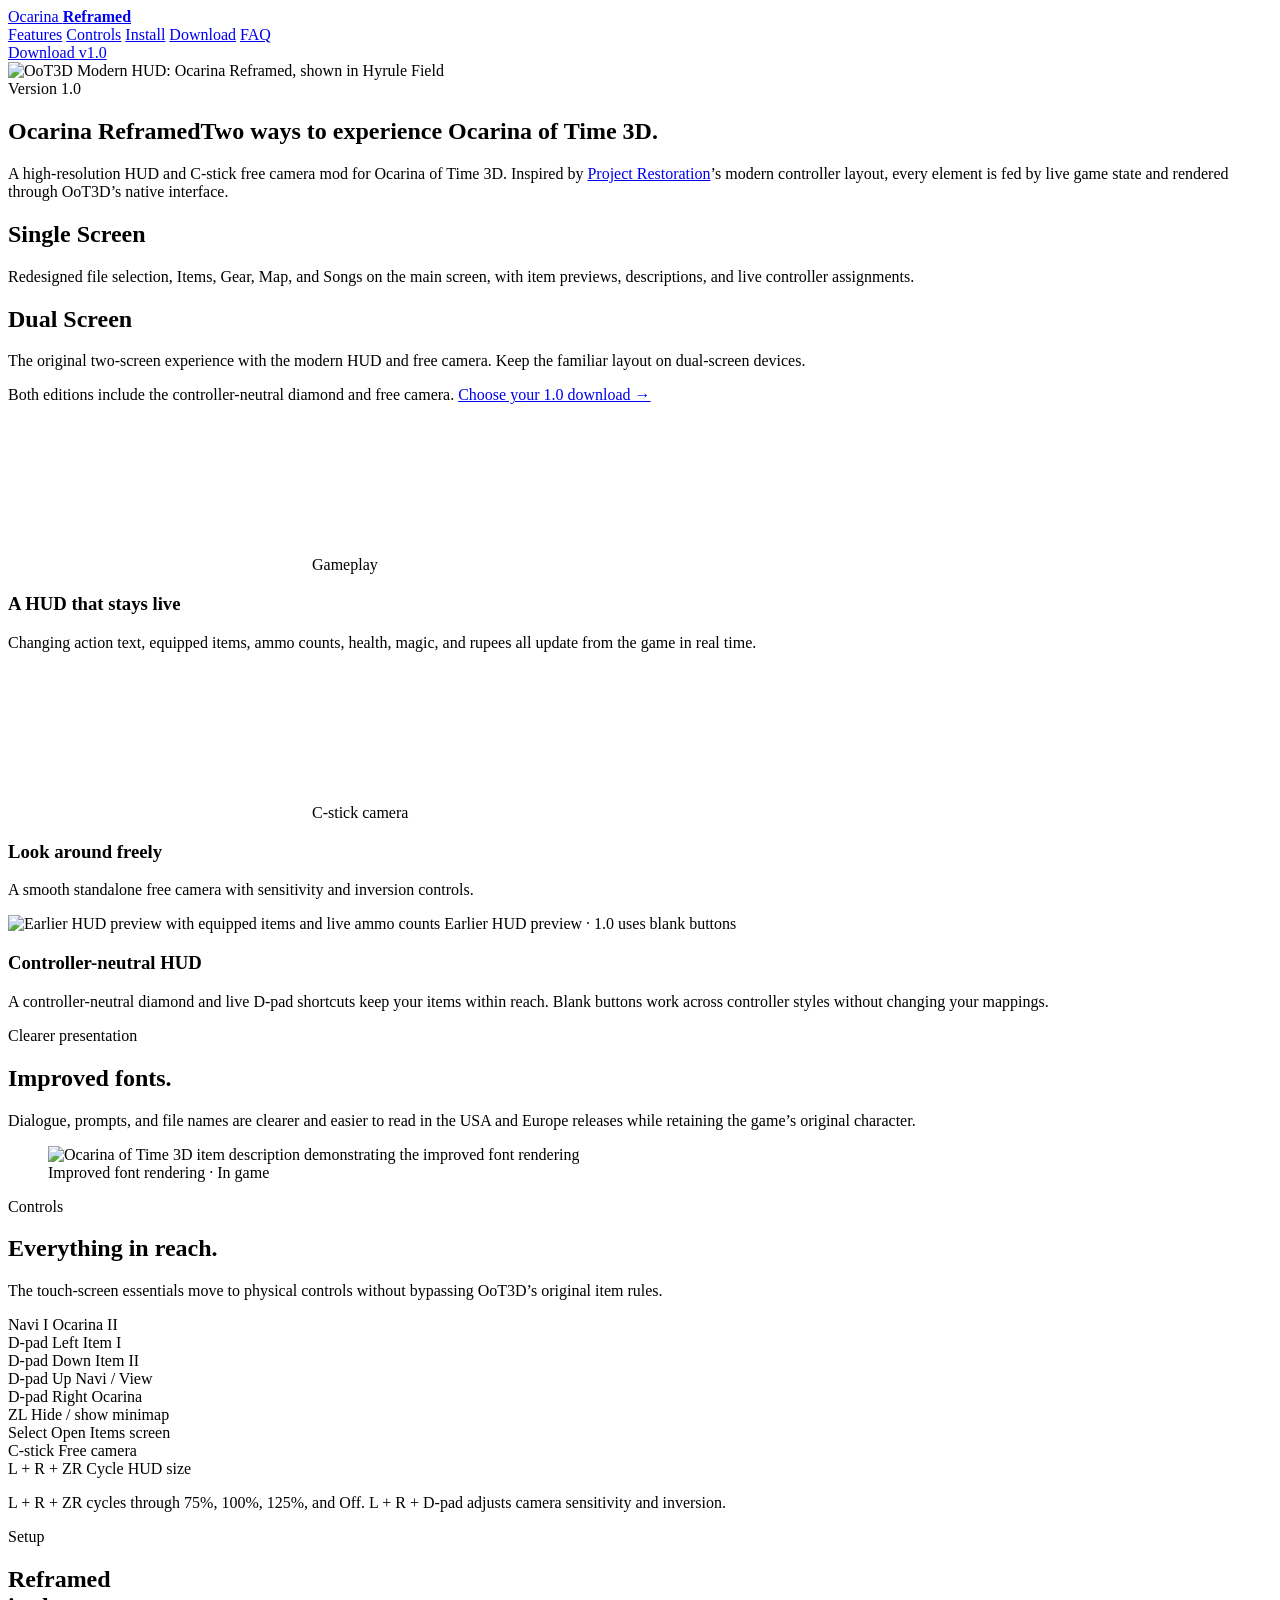
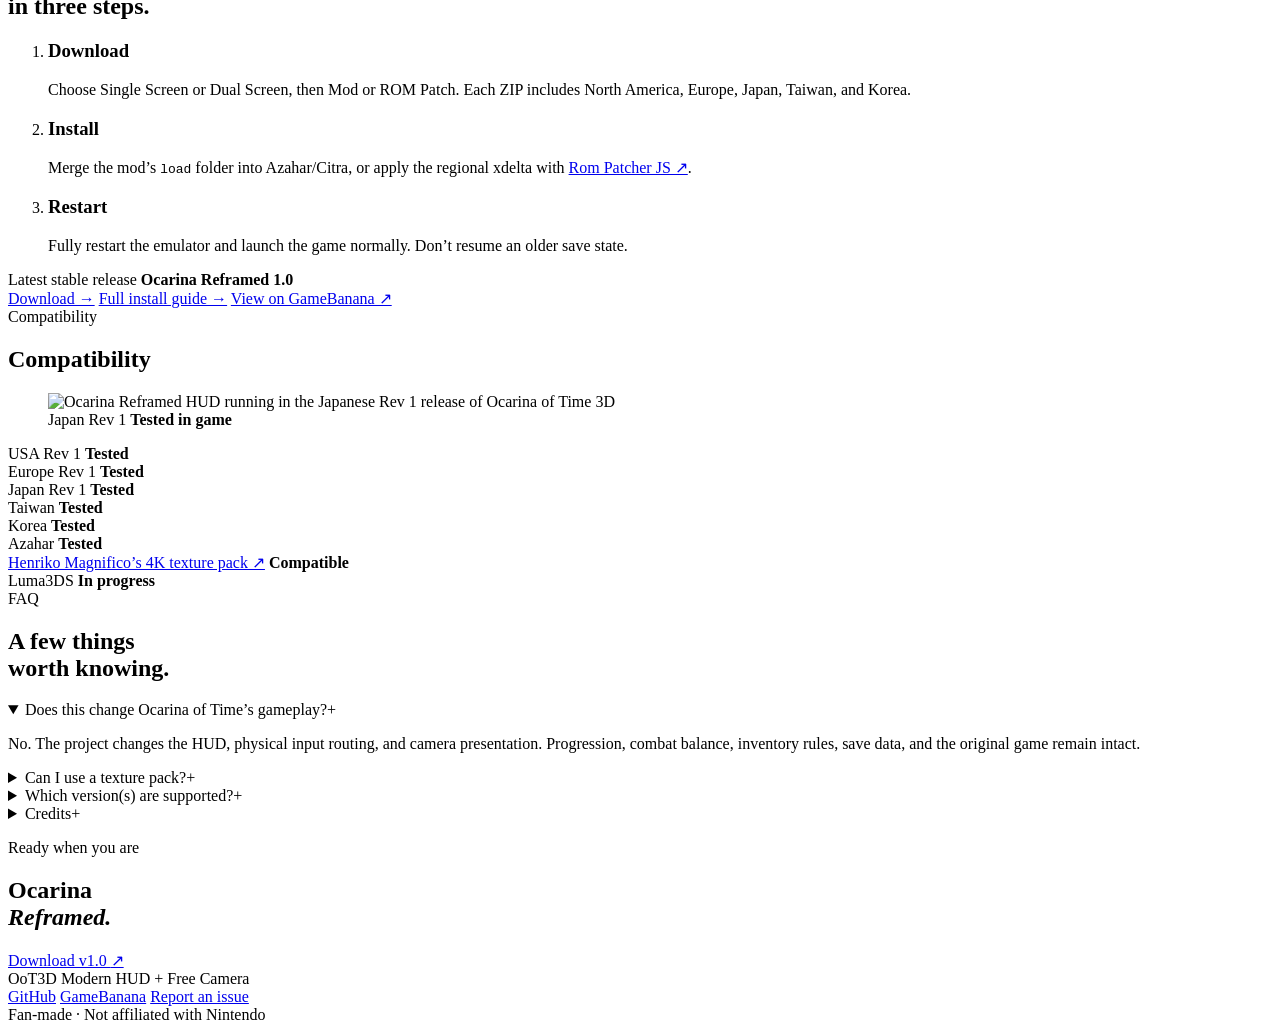
==== commit 5c904271: "Simplify emulator compatibility label" ====
--- a/site/index.html
+++ b/site/index.html
@@ -258,7 +258,7 @@
 <b class="status tested">Tested</b>
 </div>
 <div>
-<span>Azahar Plus · Android</span>
+<span>Azahar</span>
 <b class="status tested">Tested</b>
 </div>
 <div>
